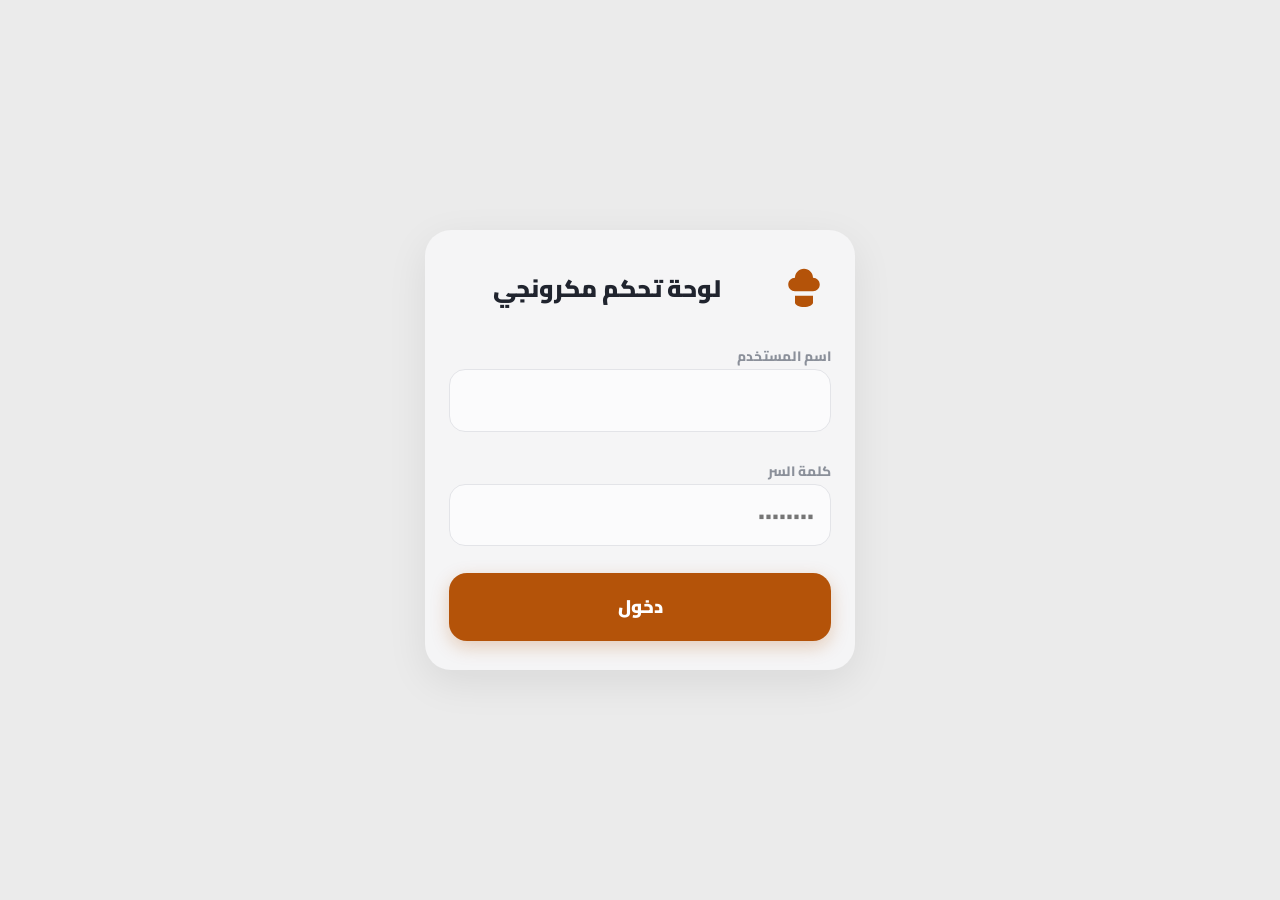
==== admin.html @ 00d3d6e8 "Update admin.html" ====
<!-- ===== ADMIN COMPLETE BUILD v16 ===== -->
<!DOCTYPE html>
<html lang="ar" dir="rtl">
<head>
<meta charset="UTF-8">
<meta name="viewport" content="width=device-width, initial-scale=1.0, maximum-scale=1.0, user-scalable=no">
<meta name="robots" content="noindex, nofollow">
<title>لوحة تحكم | مكرونجي</title>
<link rel="preconnect" href="https://fonts.googleapis.com">
<link rel="preconnect" href="https://fonts.gstatic.com" crossorigin>
<link href="https://fonts.googleapis.com/css2?family=Cairo:wght@400;700;800;900&display=swap" rel="stylesheet">
<script>
/* مراقب الأخطاء والإقلاع — يظهر رسالة فقط عند وجود خطأ */
window.addEventListener('error', function(e){
  if(window.__ADMIN_ERR_SHOWN) return;
  window.__ADMIN_ERR_SHOWN = true;
  var d = document.createElement('div');
  d.style.cssText = 'position:fixed;left:0;right:0;bottom:0;background:#b91c1c;color:#fff;padding:.7rem .8rem;font-size:.75rem;font-weight:800;z-index:99999;text-align:center;line-height:1.7';
  d.textContent = '⛠ خطأ في ملف اللوحة: ' + (e.message || 'غير معروف') + ' — أعد استبدال admin.html بالنسخة الكاملة دفعة واحدة.';
  document.documentElement.appendChild(d);
});
window.addEventListener('unhandledrejection', function(ev){
  if(window.__ADMIN_ERR_SHOWN) return;
  window.__ADMIN_ERR_SHOWN = true;
  var d = document.createElement('div');
  d.style.cssText = 'position:fixed;left:0;right:0;bottom:0;background:#b91c1c;color:#fff;padding:.7rem .8rem;font-size:.75rem;font-weight:800;z-index:99999;text-align:center;line-height:1.7';
  d.textContent = '⛠ خطأ تشغيل: ' + ((ev.reason && ev.reason.message) || ev.reason || 'غير معروف');
  document.documentElement.appendChild(d);
});
window.addEventListener('load', function(){
  setTimeout(function(){
    if(!window.__ADMIN_BOOTED && !window.__ADMIN_ERR_SHOWN){
      var d = document.createElement('div');
      d.style.cssText = 'position:fixed;left:0;right:0;bottom:0;background:#b91c1c;color:#fff;padding:.7rem .8rem;font-size:.75rem;font-weight:800;z-index:99999;text-align:center;line-height:1.7';
      d.textContent = '⛠ سكربت اللوحة لم يكتمل (ملف ناقص). أعد رفع النسخة الكاملة مرة واحدة بدون تجزئة.';
      document.documentElement.appendChild(d);
    }
  }, 800);
});
</script>
<style>
:root{
  --rust:#b45309; --bg:#ebebeb; --card:#f5f5f6; --panel:#fbfbfc; --line:#e3e4e8;
  --ink:#20242e; --muted:#8b909a;
  --red:#c1121f; --red-bg:#fee2e2;
  --green:#2d6a4f; --green-bg:#e8f5e9;
  --amber:#a06b1c; --amber-bg:#fff6e6;
}
*{margin:0;padding:0;box-sizing:border-box;-webkit-tap-highlight-color:transparent}
body{font-family:'Cairo',sans-serif;background:var(--bg);color:var(--ink);min-height:100vh;touch-action:manipulation}
.hidden{display:none !important}
.ltr{direction:ltr;text-align:left}
.screen{min-height:100vh;display:flex;align-items:center;justify-content:center;padding:1.2rem;background:var(--bg)}
.screen .card{background:var(--card);border:none;border-radius:26px;padding:2rem 1.5rem 1.8rem;
  width:min(430px,94vw);box-shadow:0 12px 40px rgba(0,0,0,.08);text-align:center}
.login-head{display:flex;align-items:center;gap:.8rem;margin-bottom:1.7rem}
.login-head svg{width:54px;height:54px;fill:var(--rust);flex-shrink:0}
.login-head h1{flex:1;margin:0;color:var(--ink);font-size:1.5rem;font-weight:900;line-height:1.6;text-align:center}
.screen label{display:block;text-align:start;font-size:.85rem;font-weight:800;color:var(--muted);margin:0 0 .5rem}
.screen input{width:100%;direction:ltr;text-align:right;border:1px solid var(--line);border-radius:16px;
  padding:.95rem 1rem;background:var(--panel);color:var(--ink);font-family:inherit;font-size:1rem;font-weight:700;
  outline:none;margin:0 0 1.15rem;transition:.2s}
.screen input[type="hidden"]{display:none}
.screen input:focus{border-color:var(--rust);box-shadow:0 0 0 3px rgba(180,83,9,.13)}
.screen .primary{border-radius:18px;padding:1.05rem;font-size:1.15rem}
.screen h1.r-title{color:var(--ink);font-size:1.3rem;font-weight:900;margin-bottom:.8rem}
.screen .hint{color:var(--muted);font-size:.78rem;font-weight:700;line-height:1.8;margin-bottom:1.2rem}
.renew-link{display:inline-block;margin-top:1rem;font-size:.8rem;font-weight:800;color:var(--rust);text-decoration:underline}
.primary{width:100%;border:none;border-radius:14px;padding:.85rem;background:var(--rust);color:#fff;
  font-family:inherit;font-weight:900;font-size:.9rem;cursor:pointer;box-shadow:0 6px 18px rgba(180,83,9,.25);transition:.2s}
.primary:active{transform:scale(.98)}
.primary:disabled{opacity:.6;cursor:default}
.banner{display:none;align-items:flex-start;gap:.5rem;border-radius:14px;padding:.6rem .8rem;
  font-size:.78rem;font-weight:800;line-height:1.7;margin-top:.9rem;text-align:start;word-break:break-word}
.banner.show{display:flex;animation:shakeOnce .45s ease}
.banner.error{background:var(--red-bg);border:1.5px solid #ef4444;color:#b91c1c}
.banner.error small{display:block;margin-top:.35rem;font-weight:700;opacity:.85;font-size:.7rem}
@keyframes shakeOnce{0%,100%{transform:translateX(0)}25%{transform:translateX(-5px)}50%{transform:translateX(5px)}75%{transform:translateX(-3px)}}
.topbar{position:sticky;top:0;z-index:30;background:#fff;box-shadow:0 2px 12px rgba(0,0,0,.07);
  display:flex;align-items:center;justify-content:space-between;gap:.6rem;padding:.6rem 1rem;flex-wrap:wrap}
.tb-title{display:flex;align-items:baseline;gap:.5rem}
.tb-title b{font-size:1rem;font-weight:900;color:var(--ink)}
.tb-title small{font-size:.68rem;font-weight:800;color:var(--muted)}
.tb-actions{display:flex;gap:.4rem;align-items:center;flex-wrap:wrap}
.tb-btn{border:1px solid var(--line);background:var(--panel);border-radius:10px;padding:.45rem .75rem;
  font-family:inherit;font-weight:800;font-size:.72rem;color:var(--ink);cursor:pointer;transition:.2s}
.tb-btn:active{transform:scale(.97)}
.tb-btn.danger{color:var(--red);background:var(--red-bg);border-color:#f3c4c4}
.lang-btn{display:inline-flex;align-items:center;background:#e9eaec;border:1px solid var(--line);border-radius:50px;
  padding:3px;gap:2px;cursor:pointer;flex-shrink:0}
.lang-seg{padding:.3rem .7rem;border-radius:50px;font-family:inherit;font-weight:900;font-size:.7rem;letter-spacing:.5px;color:var(--muted);transition:.2s}
.lang-seg.active{background:var(--rust);color:#fff}
.tabs{display:flex;gap:.4rem;padding:.7rem 1rem 0;overflow-x:auto;background:var(--bg);border-bottom:1px solid var(--line)}
.tabs::-webkit-scrollbar{display:none}
.tab{flex-shrink:0;border:1px solid var(--line);background:#fff;border-radius:12px 12px 0 0;padding:.55rem 1rem;
  font-family:inherit;font-weight:900;font-size:.8rem;color:var(--muted);cursor:pointer;transition:.2s}
.tab.active{background:var(--rust);color:#fff;border-color:var(--rust)}
main{max-width:900px;margin:auto;padding:1rem 1rem 4rem}
.note{background:var(--amber-bg);border:1px solid #f0dcb8;border-radius:12px;padding:.6rem .9rem;font-size:.72rem;
  font-weight:700;color:var(--amber);line-height:1.8;margin-bottom:1rem}
.save-bar{position:sticky;bottom:0;background:linear-gradient(0deg,var(--bg) 70%,transparent);padding:1rem 0 .5rem;z-index:10}
.sec-card{background:#fff;border:1px solid var(--line);border-radius:16px;margin-bottom:1rem;overflow:hidden}
.sec-card.is-hidden{opacity:.55;border-style:dashed}
.sec-head{display:flex;align-items:center;justify-content:space-between;gap:.5rem;background:var(--rust);
  color:#fff;padding:.6rem .9rem;font-weight:900;font-size:.88rem}
.sec-ops button,.item-ops button{border:none;border-radius:8px;padding:.3rem .55rem;font-family:inherit;font-weight:800;
  font-size:.7rem;cursor:pointer;transition:.15s;margin-inline-start:.3rem}
.sec-ops .edit,.item-ops .edit{background:#fff;color:var(--rust)}
.sec-ops .hide,.item-ops .hide{background:var(--amber-bg);color:var(--amber)}
.sec-ops .show,.item-ops .show{background:var(--green-bg);color:var(--green)}
.sec-ops .del,.item-ops .del{background:var(--red-bg);color:var(--red)}
.items{padding:.6rem .8rem}
.item-row{display:flex;align-items:center;justify-content:space-between;gap:.5rem;padding:.5rem .2rem;border-bottom:1px dashed var(--line)}
.item-row:last-child{border-bottom:none}
.item-row.is-hidden{opacity:.5}
.item-info b{font-size:.82rem;font-weight:800;display:block;color:var(--ink)}
.item-info small{color:var(--muted);font-size:.68rem;font-weight:700;display:block;line-height:1.6}
.add-item{width:100%;border:1.5px dashed var(--rust);background:var(--panel);color:var(--rust);border-radius:0;
  padding:.55rem;font-family:inherit;font-weight:900;font-size:.78rem;cursor:pointer;transition:.2s}
.add-item:hover{background:var(--amber-bg)}
.br-card{background:#fff;border:1px solid var(--line);border-radius:16px;padding:.9rem 1rem;margin-bottom:.9rem}
.br-head{display:flex;align-items:center;justify-content:space-between;gap:.5rem;margin-bottom:.4rem}
.br-head b{color:var(--ink);font-size:.92rem;font-weight:900}
.br-code{background:var(--rust);color:#fff;border-radius:6px;padding:.05rem .45rem;font-size:.68rem;font-weight:900;margin-inline-start:.35rem}
.br-info{color:var(--muted);font-size:.72rem;font-weight:700;line-height:1.9}
.br-info .sec-line{opacity:.85}
.form-grid{display:grid;grid-template-columns:1fr 1fr;gap:.7rem}
@media(max-width:560px){.form-grid{grid-template-columns:1fr}}
.form-grid label,.full{display:block;font-size:.74rem;font-weight:800;color:var(--muted);margin-bottom:.7rem}
.form-grid input,.form-grid textarea,.full input,.full textarea{width:100%;margin-top:.25rem;border:1px solid var(--line);
  border-radius:10px;padding:.55rem .7rem;font-family:inherit;font-size:.82rem;font-weight:700;background:var(--panel);outline:none;color:var(--ink)}
.form-grid input:focus,.full input:focus,.form-grid textarea:focus,.full textarea:focus{border-color:var(--rust)}
.form-grid input[type="color"]{padding:.2rem;height:46px}
.form-grid select,.full select{width:100%;margin-top:.25rem;border:1px solid var(--line);border-radius:10px;
  padding:.55rem .7rem;font-family:inherit;font-size:.9rem;font-weight:700;background:var(--panel);outline:none}
fieldset{border:1px solid var(--line);border-radius:12px;padding:.7rem .9rem;margin-bottom:.8rem}
legend{font-size:.76rem;font-weight:900;color:var(--rust);padding:0 .4rem}
fieldset label{display:inline-flex;align-items:center;gap:.35rem;font-size:.76rem;font-weight:800;color:var(--ink);
  margin-inline-end:.9rem;margin-bottom:.3rem;cursor:pointer}
.miss-wrap{margin-top:.5rem;padding-top:.5rem;border-top:1px dashed var(--line)}
.miss-wrap small{display:block;font-size:.72rem;font-weight:900;color:var(--rust);margin-bottom:.3rem}
.miss-wrap label{display:flex !important;align-items:center;gap:.4rem;margin-bottom:.35rem}
.day-row{display:flex;align-items:center;gap:.5rem;flex-wrap:wrap;padding:.4rem 0;border-bottom:1px dashed var(--line)}
.day-row:last-child{border-bottom:none}
.day-name{width:72px;font-weight:900;font-size:.78rem;color:var(--rust)}
.day-closed{display:inline-flex;align-items:center;gap:.3rem;font-size:.72rem;font-weight:800;color:var(--red);margin:0 !important}
.day-times{display:inline-flex;align-items:center;gap:.3rem;flex-wrap:wrap;font-size:.72rem;font-weight:800;color:var(--muted)}
.day-times input{width:52px !important;border:1px solid var(--line);border-radius:8px;padding:.3rem;font-family:inherit;font-weight:800;text-align:center;margin:0 !important}
.day-times select{border:1px solid var(--line);border-radius:8px;padding:.3rem .2rem;font-family:inherit;font-weight:800;font-size:.72rem;background:var(--panel)}
.wa-preview{display:none;font-size:.72rem;font-weight:800;margin-top:.35rem;line-height:1.8}
.wa-preview.ok{display:block;color:var(--green)}
.wa-preview.bad{display:block;color:var(--red)}
.best-preview{background:var(--green-bg);border:1.5px solid #128c5e33;border-radius:12px;padding:.7rem .9rem;
  font-size:.78rem;font-weight:800;color:var(--green);line-height:2}
.img-prev{aspect-ratio:4/3;border-radius:12px;overflow:hidden;margin-top:.3rem;
  background-color:#f1f2f4;background-image:url('img/bg.png');background-size:cover;background-position:center;
  display:flex;align-items:center;justify-content:center;border:1px solid var(--line)}
.img-prev img{max-width:100%;max-height:100%;object-fit:contain;padding:6%}
.img-prev .none{color:var(--rust);font-weight:900;font-size:.85rem;text-align:center;padding:1rem;line-height:1.7}
.img-ops{display:flex;gap:.4rem;margin-top:.4rem}
.img-btn{flex:1;border:none;border-radius:10px;padding:.6rem .3rem;font-family:inherit;font-weight:900;font-size:.75rem;
  cursor:pointer;background:var(--green-bg);color:var(--green);transition:.15s}
.img-btn:active{transform:scale(.97)}
.img-btn.del{background:var(--red-bg);color:var(--red)}
.img-btn.ok{background:var(--green-bg);color:var(--green);border:1.5px solid #bfe3c8}
.imgs-grid{display:grid;grid-template-columns:repeat(auto-fill,minmax(150px,1fr));gap:.8rem;margin-top:.5rem}
.img-card{background:#fff;border:1px solid var(--line);border-radius:14px;padding:.7rem;text-align:center;display:flex;flex-direction:column;gap:.5rem}
.img-card .img-prev{height:120px;aspect-ratio:auto;background-color:var(--card);background-image:none;border-radius:10px;display:grid;place-items:center;border:1px dashed var(--line)}
.img-card .img-prev img{width:100%;height:100%;object-fit:contain;padding:6%}
.img-card b{font-size:.72rem;color:var(--muted);line-height:1.6}
.img-card .img-ops{display:flex;flex-direction:column;gap:.35rem}
.modal{position:fixed;inset:0;background:rgba(20,20,25,.45);backdrop-filter:blur(5px);z-index:50;
  display:flex;align-items:center;justify-content:center;padding:1rem}
.modal-card{background:#fff;border:1px solid var(--line);border-radius:20px;width:min(560px,94vw);
  max-height:88vh;overflow-y:auto;padding:1.3rem 1.2rem;box-shadow:0 24px 70px rgba(0,0,0,.25)}
.modal-card h3{color:var(--ink);font-size:1rem;font-weight:900;margin-bottom:1rem;text-align:center}
.modal-actions{display:flex;gap:.6rem;margin-top:.4rem}
.modal-actions button{flex:1;border:none;border-radius:12px;padding:.7rem;font-family:inherit;font-weight:900;font-size:.85rem;cursor:pointer}
#modalSave{background:var(--rust);color:#fff}
#modalCancel{background:#fff;border:1px solid var(--line);color:var(--muted)}
.confirm-card{text-align:center;width:min(380px,92vw)}
.confirm-ico{width:64px;height:64px;margin:0 auto .8rem;border-radius:50%;background:var(--rust);
  display:grid;place-items:center;font-size:1.7rem;box-shadow:0 8px 20px rgba(180,83,9,.35);animation:cfPop .4s cubic-bezier(.2,.9,.3,1.4)}
@keyframes cfPop{from{transform:scale(.4);opacity:0}to{transform:scale(1);opacity:1}}
#cfMsg{color:var(--muted);font-size:.82rem;font-weight:700;line-height:1.8;margin-bottom:1rem}
#cfYes{background:var(--red);color:#fff}
#cfNo{background:#fff;border:1px solid var(--line);color:var(--muted)}
#toasts{position:fixed;bottom:1.2rem;inset-inline:0;display:flex;flex-direction:column;align-items:center;gap:.5rem;z-index:99;pointer-events:none}
.toast{pointer-events:auto;width:min(400px,92vw);background:#fff;border:1px solid var(--line);border-radius:14px;
  padding:.7rem .9rem;display:flex;gap:.6rem;align-items:flex-start;box-shadow:0 10px 30px rgba(0,0,0,.15);
  position:relative;overflow:hidden;animation:toastIn .35s cubic-bezier(.2,.9,.3,1.2)}
.toast.out{animation:toastOut .3s ease forwards}
@keyframes toastIn{from{opacity:0;transform:translateY(18px) scale(.95)}to{opacity:1;transform:translateY(0) scale(1)}}
@keyframes toastOut{to{opacity:0;transform:translateY(10px) scale(.96)}}
.toast .t-ico{width:34px;height:34px;flex-shrink:0;border-radius:10px;display:grid;place-items:center;font-size:1.05rem}
.toast.success .t-ico{background:var(--green-bg);color:var(--green)}
.toast.error .t-ico{background:var(--red-bg);color:var(--red)}
.toast.info .t-ico{background:#e3f2fd;color:#1565c0}
.toast.warn .t-ico{background:var(--amber-bg);color:var(--amber)}
.toast .t-body{flex:1;min-width:0}
.toast .t-body b{display:block;font-size:.82rem;font-weight:900;color:var(--ink)}
.toast .t-body small{display:block;font-size:.7rem;font-weight:700;color:var(--muted);line-height:1.6;margin-top:.1rem}
.toast .t-bar{position:absolute;bottom:0;inset-inline-start:0;height:3px;opacity:.4;animation:tbar linear forwards}
@keyframes tbar{from{width:100%}to{width:0}}
.toast.success .t-bar{background:var(--green)}
.toast.error .t-bar{background:var(--red)}
.toast.info .t-bar{background:#1565c0}
.toast.warn .t-bar{background:var(--amber)}
.ad-preview{background:#fff;border:1px solid var(--line);border-radius:16px;padding:1rem;text-align:center;margin-bottom:1rem}
.ad-preview .medal{width:64px;height:64px;margin:0 auto .6rem;border-radius:50%;background:var(--rust);display:grid;place-items:center;font-size:1.8rem}
.ad-preview b{color:var(--ink);font-size:.95rem;display:block;margin-bottom:.2rem}
.ad-preview p{color:var(--muted);font-size:.78rem;font-weight:700;line-height:1.7}
.soc-ico{display:inline-grid;place-items:center;width:22px;height:22px;margin-inline-end:.4rem;vertical-align:middle}
.soc-ico svg{width:18px;height:18px;fill:var(--rust)}
</style>
</head>
<body>

<!-- ===== شاشة الدخول ===== -->
<div id="loginScreen" class="screen">
  <div class="card">
    <div class="login-head">
      <svg viewBox="0 0 24 24" aria-hidden="true"><path d="M12 3C9.79 3 8 4.79 8 7C6.34 7 5 8.34 5 10C5 11.66 6.34 13 8 13H16C17.66 13 19 11.66 19 10C19 8.34 17.66 7 16 7C16 4.79 14.21 3 12 3M8 15V18C8 19.1 9.79 20 12 20C14.21 20 16 19.1 16 18V15H8Z"/></svg>
      <h1 data-al="loginTitle">لوحة تحكم مكرونجي</h1>
    </div>
    <label><span data-al="lblOwner">اسم المستخدم</span><input id="inOwner" autocomplete="username"></label>
    <label><span data-al="lblToken">كلمة السر</span><input id="inToken" type="password" autocomplete="current-password" placeholder="••••••••"></label>
    <input type="hidden" id="inRepo" value="Makaronjy">
    <input type="hidden" id="inBranch" value="main">
    <button id="btnLogin" class="primary" data-al="btnLogin">دخول</button>
    <div id="loginErr" class="banner error"></div>
  </div>
</div>

<!-- ===== شاشة تجديد التوكن ===== -->
<div id="renewScreen" class="screen hidden">
  <div class="card">
    <h1 class="r-title" data-al="renewTitle">⚠️ انتهت صلاحية التوكن</h1>
    <p class="hint" data-al="renewHint">انتهت صلاحية التوكن أو لا يملك الصلاحية. جدّده من GitHub ثم أدخله هنا للمتابعة — بياناتك لم تُفقد وسيكتمل الحفظ تلقائياً.</p>
    <label><span data-al="lblNewToken">توكن جديد</span><input id="inRenewToken" type="password" placeholder="github_pat_..."></label>
    <button id="btnRenew" class="primary" data-al="btnRenew">حفظ والمتابعة</button>
    <div id="renewErr" class="banner error"></div>
    <p class="hint" style="margin-top:.9rem;margin-bottom:0" data-al="renewNote">تأكد أن صلاحية التوكن Contents: Read and write على هذا المستودع.</p>
    <a class="renew-link" href="https://github.com/settings/personal-access-tokens/new" target="_blank" rel="noopener" data-al="renewLink">توكن جديد</a>
  </div>
</div>

<!-- ===== اللوحة ===== -->
<div id="app" class="hidden">
  <div class="topbar">
    <div class="tb-title">
      <b data-al="headerTitle">لوحة تحكم مكرونجي</b>
      <small data-al="appVersion">v5.0</small>
    </div>
    <div class="tb-actions">
      <button class="lang-btn" id="adminLangBtn" aria-label="Language">
        <span class="lang-seg" data-alang="ar">AR</span>
        <span class="lang-seg" data-alang="en">EN</span>
      </button>
      <button class="tb-btn" id="btnRefresh" data-al="btnRefresh">🔄 تحديث من المستودع</button>
      <button class="tb-btn" id="btnExport" data-al="btnExport">⬇️ تصدير احتياطي</button>
      <button class="tb-btn danger" id="btnLogout" data-al="btnLogout">خروج</button>
    </div>
  </div>
  <nav class="tabs">
    <button class="tab active" data-tab="menu" data-al="tabMenu">🍝 المنيو</button>
    <button class="tab" data-tab="branches" data-al="tabBranches">🍝 الفروع</button>
    <button class="tab" data-tab="best" data-al="tabBest">⭐ الأكثر مبيعاً</button>
    <button class="tab" data-tab="delivery" data-al="tabDelivery">🛵 التوصيل والسوشيال</button>
    <button class="tab" data-tab="settings" data-al="tabSettings">⚙️ الإعدادات</button>
    <button class="tab" data-tab="ad" data-al="tabAd">📢 الإعلان</button>
  </nav>
  <main>
    <section id="tab-menu">
      <div class="note" data-al="menuNote">التعديلات تصل للزبائن تلقائياً خلال ≤60 ثانية بدون تحديث الصفحة. صورة الصنف تُرفع باسم id الصنف داخل img/items/ وتظهر فوراً. التوفر = حقل only، والنفد ❌ = حقل so لكل فرع.</div>
      <div id="menuWrap"></div>
      <div class="save-bar"><button id="saveMenu" class="primary" data-al="btnSaveMenu">💾 حفظ ونشر المنيو</button></div>
    </section>
    <section id="tab-branches" class="hidden">
      <div class="note" data-al="branchNote">رقم واتساب كل فرع إجباري: مفتاح الدولة ثم 9 أرقام، بدون + وبدون صفر في البداية — مثال: 9665XXXXXXXX. رقم الفرع يحدد رمز المعرف (B1، B2...). الساعات تدعم أنصاف الساعات.</div>
      <div id="branchWrap"></div>
      <button id="addBranch" class="primary" data-al="btnAddBranch">➕ إضافة فرع</button>
      <div class="save-bar"><button id="saveBranches" class="primary" data-al="btnSaveBranches">💾 حفظ ونشر الفروع</button></div>
    </section>
    <section id="tab-best" class="hidden">
      <div class="note" data-al="bestNote">اختر أربعة أصناف تظهر في شاشة «الأكثر مبيعاً» بالتطبيق بنفس ترتيبها هنا. التغيير يصل للزبائن خلال ≤60 ثانية.</div>
      <div id="bestForm"></div>
      <div class="save-bar"><button id="saveBest" class="primary" data-al="btnSaveBest">💾 حفظ ونشر الأكثر مبيعاً</button></div>
    </section>
    <section id="tab-delivery" class="hidden">
      <div class="note" data-al="deliveryNote">روابط تطبيقات التوصيل تظهر في شاشة اختيار الفروع بالتطبيق. الروابط الرسمية تفتح التطبيق إن كان مثبتاً وإلا الموقع الرسمي.</div>
      <div id="deliveryWrap"></div>
      <button id="addDelivery" class="primary" data-al="btnAddDelivery">➕ إضافة تطبيق توصيل</button>
      <fieldset style="margin-top:1rem">
        <legend data-al="legendSocial">حسابات التواصل الاجتماعي</legend>
        <div id="socialWrap"></div>
        <button id="addSocial" class="primary" style="margin-top:.6rem" data-al="btnAddSocial">➕ إضافة حساب تواصل</button>
      </fieldset>
      <div class="save-bar"><button id="saveDelivery" class="primary" data-al="btnSaveDelivery">💾 حفظ ونشر التوصيل والسوشيال</button></div>
    </section>
    <section id="tab-settings" class="hidden">
      <div id="settingsForm"></div>
      <div class="save-bar"><button id="saveSettings" class="primary" data-al="btnSaveSettings">💾 حفظ ونشر الإعدادات</button></div>
    </section>
    <section id="tab-ad" class="hidden">
      <div class="note" data-al="adNote">الإعلان نصي: أيقونة + عنوان + نص — بدون صور، لعرض فوري وبدون روابط مكسورة. يظهر مرة واحدة يومياً لكل جهاز.</div>
      <div class="ad-preview" id="adPreview"></div>
      <div id="adForm"></div>
      <div class="save-bar"><button id="saveAd" class="primary" data-al="btnSaveAd">💾 حفظ ونشر الإعلان</button></div>
    </section>
  </main>
</div>

<!-- ===== نافذة النماذج ===== -->
<div id="modal" class="modal hidden">
  <div class="modal-card">
    <h3 id="modalTitle"></h3>
    <div id="modalBody"></div>
    <div class="modal-actions">
      <button id="modalSave" data-al="modalSave">حفظ</button>
      <button id="modalCancel" data-al="modalCancel">إلغاء</button>
    </div>
  </div>
</div>

<!-- ===== نافذة التأكيد ===== -->
<div id="confirmModal" class="modal hidden">
  <div class="modal-card confirm-card">
    <div class="confirm-ico" id="cfIco">🗑</div>
    <h3 id="cfTitle">تأكيد العملية</h3>
    <p id="cfMsg"></p>
    <div class="modal-actions">
      <button id="cfYes">تأكيد</button>
      <button id="cfNo" data-al="modalCancel">إلغاء</button>
    </div>
  </div>
</div>

<div id="toasts"></div>

<script>
/* ===== إيقاف التكبير ===== */
document.addEventListener('touchstart', e=>{ if(e.touches.length > 1) e.preventDefault(); }, {passive:false});
document.addEventListener('touchmove', e=>{ if(e.touches.length > 1) e.preventDefault(); }, {passive:false});
['gesturestart','gesturechange','gestureend'].forEach(ev=> document.addEventListener(ev, e=> e.preventDefault()));
document.addEventListener('dblclick', e=> e.preventDefault());

/* =====================================================
   لوحة تحكم مكرونجي — BUILD v16
===================================================== */

const ADMIN_USER = 'mahmoud';
const ADMIN_PASS = '123456';
const GH_OWNER   = 'makaronjy';
const GH_REPO    = 'Makaronjy';
const GH_BRANCH  = 'main';
const GH_TOKEN   = '';

let CFG = null;
let STATE = null;
let modalOnSave = null;
let ALANG = localStorage.getItem('mk_admin_lang') || 'ar';

const ASTR = {
  ar: {
    loginTitle:'لوحة تحكم مكرونجي', lblOwner:'اسم المستخدم', lblToken:'كلمة السر', btnLogin:'دخول',
    errComplete:'أكمل جميع الحقول.', errCreds:'اسم المستخدم أو كلمة السر غير صحيحة.',
    errNoToken:'لا يوجد توكن للنشر — الصق التوكن ككلمة سر أو ضع الثابت GH_TOKEN داخل الملف.',
    errPublish:'تعذّر تحميل البيانات من المستودع.',
    errNetwork:'تعذّر الاتصال بالخادم — تحقق من الإنترنت.', errNotFound:'المستودع أو الملف غير موجود.',
    errPermission:'التوكن لا يملك صلاحية الكتابة — أنشئ توكن بصلاحية Contents: Read and write.', errAuth:'رمز الوصول مرفوض.', errGeneric:'خطأ: ',
    renewTitle:'⚠️ انتهت صلاحية التوكن',
    renewHint:'انتهت صلاحية التوكن أو لا يملك الصلاحية. جدّده من GitHub ثم أدخله هنا للمتابعة — بياناتك لم تُفقد وسيكتمل الحفظ تلقائياً.',
    renewNote:'تأكد أن صلاحية التوكن Contents: Read and write على هذا المستودع.',
    lblNewToken:'توكن جديد', btnRenew:'حفظ والمتابعة', renewLink:'توكن جديد',
    errRenewEmpty:'أدخل التوكن الجديد.', errRenewBad:'التوكن ما زال مرفوضاً.',
    headerTitle:'لوحة تحكم مكرونجي', appVersion:'v5.0',
    btnRefresh:'🔄 تحديث من المستودع', refreshing:'جارٍ التحديث...', refreshed:'تم التحديث من المستودع ✔', refreshFail:'فشل التحديث: ',
    btnExport:'⬇️ تصدير احتياطي', btnLogout:'خروج',
    tabMenu:'🍝 المنيو', tabBranches:'🍝 الفروع', tabBest:'⭐ الأكثر مبيعاً',
    tabDelivery:'🛵 التوصيل والسوشيال', tabSettings:'⚙️ الإعدادات', tabAd:'📢 الإعلان',
    menuNote:'التعديلات تصل للزبائن تلقائياً خلال ≤60 ثانية بدون تحديث الصفحة. صورة الصنف تُرفع باسم id الصنف داخل img/items/ وتظهر فوراً. التوفر = حقل only، والنفد ❌ = حقل so لكل فرع.',
    btnSaveMenu:'💾 حفظ ونشر المنيو', publishing:'جارٍ النشر...', publishedMenu:'تم نشر المنيو',
    subLive:'يصل للزبائن خلال ≤60 ثانية بدون تحديث', publishFail:'فشل النشر: ',
    hide:'🙈 إخفاء', show:'👁 إظهار', hidden:'(مخفي)', addItem:'➕ إضافة صنف', addSec:'➕ إضافة قسم',
    editSecTitle:'تعديل قسم', addSecTitle:'إضافة قسم', lblSecNameAr:'اسم القسم بالعربي', lblSecNameEn:'اسم القسم بالإنجليزي', lblSecIcon:'أيقونة (إيموجي)',
    editItemTitle:'تعديل صنف', addItemTitle:'إضافة صنف', lblNameAr:'الاسم بالعربي', lblNameEn:'الاسم بالإنجليزي',
    lblDescAr:'الوصف بالعربي (اختياري)', lblDescEn:'الوصف بالإنجليزي (اختياري)',
    lblImgMode:'نمط صورة الصنف', imgModeCut:'قصّة شفافة فوق الخلفية', imgModeFull:'صورة كاملة تغطي البطاقة',
    lblItemImage:'📷 صورة الصنف', imgPreviewNone:'لا توجد صورة — سيظهر اسم الصنف فوق الخلفية',
    imgChange:'📷 إضافة / تغيير الصورة', imgDelete:'🗑 حذف الصورة الحالية',
    imgUploading:'جارٍ رفع الصورة...', imgUploaded:'تم رفع صورة الصنف ✔', imgDeleted:'تم حذف صورة الصنف ✔',
    imgBadType:'صيغة غير مدعومة — استخدم PNG أو JPG أو WEBP', imgTooBig:'حجم الصورة كبير جداً (الحد 4MB)',
    imgUploadFail:'تعذّر رفع الصورة — سيُحفظ الصنف وسيُعاد رفعها عند التعديل القادم',
    lblPrices:'الأسعار (فواصل: 12 أو 2,3,5)', lblCal:'السعرات (فارغ = صفر)',
    legendAvail:'التوفر في الفروع (دائم)', allBranches:'كل الفروع', missLegend:'في الفروع غير المتاحة اجعله:',
    missGray:'بطاقة رمادية «غير متوفر في هذا الفرع»', missHide:'مخفي تماماً',
    legendSold:'نفد ❌ (غير متوفر اليوم)',
    warnSecName:'اسم القسم مطلوب', warnAvail:'اختر فرعاً واحداً على الأقل للتوفر', warnItem:'الاسم العربي وسعر واحد على الأقل مطلوبان',
    savedSec:'تم حفظ القسم', savedItem:'تم حفظ الصنف', dontForget:'لا تنسَ حفظ ونشر',
    delSecMsg:function(t){ return 'سيُحذف قسم «'+t+'» وكل أصنافه نهائياً من كل الفروع. متابعة؟'; },
    delItemMsg:function(t){ return 'سيُحذف صنف «'+t+'» نهائياً من كل الفروع. متابعة؟'; },
    btnDelFinal:'حذف نهائي', deletedSec:'تم حذف القسم', deletedItem:'تم حذف الصنف',
    availTag:function(names, mode){ return ' • غير متاح في: '+names+' ('+mode+')'; },
    modeGray:'رمادي', modeHide:'مخفي',
    soldAll:' • نفد: كل الفروع', soldSome:' • نفد: ', riyal:'ريال', calWord:'سعرة',
    branchNote:'رقم واتساب كل فرع إجباري: مفتاح الدولة ثم 9 أرقام، بدون + وبدون صفر في البداية — مثال: 9665XXXXXXXX. رقم الفرع يحدد رمز المعرف (B1، B2...). الساعات تدعم أنصاف الساعات.',
    btnAddBranch:'➕ إضافة فرع', btnSaveBranches:'💾 حفظ ونشر الفروع',
    editBranchTitle:'تعديل فرع', addBranchTitle:'إضافة فرع',
    lblBrNameAr:'الاسم بالعربي', lblBrNameEn:'الاسم بالإنجليزي', lblBrAddrAr:'العنوان بالعربي', lblBrAddrEn:'العنوان بالإنجليزي',
    lblBrNum:'رقم الفرع (1، 2، 3...)',
    lblWa:'رقم واتساب الفرع (إجباري)', lblMap:'رابط الخريطة (اختياري)', lblLat:'خط العرض lat', lblLng:'خط الطول lng',
    waOk:'✔ رابط واتساب:', waNonSa:'ℹ️ مفتاح دولة غير سعودي — تأكد أنه رقم واتساب فعّال',
    waBad:'⚠️ الصيغة: مفتاح الدولة ثم 9 أرقام، بدون + وبدون صفر في البداية — مثال: 9665XXXXXXXX',
    warnCoords:'الإحداثيات مطلوبة لزر الأقرب', warnName:'الاسم مطلوب', savedBranch:'تم حفظ الفرع',
    warnNum:'رقم الفرع يجب أن يكون عدداً صحيحاً 1 أو أكثر',
    warnNumDup:'هذا الرقم مستخدم بالفعل من فرع آخر — اختر رقماً مختلفاً',
    warnNumChange:function(code){ return 'سيصبح رمز هذا الفرع '+code+'. الطلبات السابقة ستحتفظ بمعرّفاتها القديمة، والجديدة ستأخذ الرمز الجديد. متابعة؟'; },
    yesContinue:'نعم، متابعة',
    delBranchMsg:function(n){ return 'سيُحذف «'+n+'» نهائياً. الأجهزة التي اختارته سترى شاشة الفروع من جديد. متابعة؟'; },
    deletedBranch:'تم حذف الفرع', warnLastBranch:'لا يمكن حذف آخر فرع',
    brWa:'واتساب: ', brCoords:'الإحداثيات: ', brNum:'الرقم: ',
    legendHours:'ساعات العمل لكل يوم (بدقة الدقائق)', dayClosed:'مغلق', openLbl:'فتح:', closeLbl:'إغلاق:', am:'ص', pm:'م',
    days:['الأحد','الاثنين','الثلاثاء','الأربعاء','الخميس','الجمعة','السبت'],
    bestNote:'اختر أربعة أصناف تظهر في شاشة «الأكثر مبيعاً» بالتطبيق بنفس ترتيبها هنا. التغيير يصل للزبائن خلال ≤60 ثانية.',
    bestSlot:'الصنف ', btnSaveBest:'💾 حفظ ونشر الأكثر مبيعاً', savedBest:'تم نشر الأكثر مبيعاً',
    warnBestDup:'لا يمكن تكرار نفس الصنف في خانتين — اختر أصنافاً مختلفة', warnBestEmpty:'اختر صنفاً في كل خانات الأربعة',
    deliveryNote:'روابط تطبيقات التوصيل تظهر في شاشة اختيار الفروع بالتطبيق. الروابط الرسمية تفتح التطبيق إن كان مثبتاً وإلا الموقع الرسمي.',
    btnAddDelivery:'➕ إضافة تطبيق توصيل', btnSaveDelivery:'💾 حفظ ونشر التوصيل والسوشيال',
    editDeliveryTitle:'تعديل تطبيق توصيل', addDeliveryTitle:'إضافة تطبيق توصيل',
    lblDelNameAr:'الاسم بالعربي', lblDelNameEn:'الاسم بالإنجليزي', lblDelUrl:'الرابط (Deep link أو موقع رسمي)',
    lblDelColor:'اللون المميز', lblDelImg:'مسار صورة الشعار',
    warnDelName:'الاسم مطلوب', warnDelUrl:'الرابط يجب أن يبدأ بـ https://',
    noDelivery:'لا توجد تطبيقات توصيل حالياً — أضف واحداً ليظهر في شاشة اختيار الفروع.',
    delDeliveryMsg:function(n){ return 'سيُحذف «'+n+'» من قائمة التطبيقات. متابعة؟'; },
    deletedDelivery:'تم حذف التطبيق', savedDelivery:'تم حفظ التطبيق',
    legendSocial:'حسابات التواصل الاجتماعي', btnAddSocial:'➕ إضافة حساب تواصل',
    editSocialTitle:'تعديل حساب تواصل', addSocialTitle:'إضافة حساب تواصل',
    lblSocialPlatform:'المنصة', lblSocialNameAr:'الاسم بالعربي', lblSocialNameEn:'الاسم بالإنجليزي',
    lblSocialUrl:'الرابط', lblSocialEmail:'البريد الإلكتروني',
    warnSocialMax:'الحد الأقصى 5 حسابات', warnSocialName:'الاسم مطلوب',
    warnSocialEmail:'صيغة البريد غير صحيحة', warnSocialUrl:'الرابط يجب أن يبدأ بـ https://',
    noSocial:'لا توجد حسابات تواصل حالياً.',
    delSocialMsg:function(n){ return 'سيُحذف حساب «'+n+'» من شاشة الفروع. متابعة؟'; },
    deletedSocial:'تم حذف الحساب', savedSocial:'تم حفظ الحساب', platCustom:'— منصة أخرى —',
    adNote:'الإعلان نصي: أيقونة + عنوان + نص — بدون صور، لعرض فوري وبدون روابط مكسورة. يظهر مرة واحدة يومياً لكل جهاز.',
    btnSaveAd:'💾 حفظ ونشر الإعلان',
    lblAdEnabled:'مفعّل', lblAdOnce:'مرة واحدة يومياً لكل جهاز',
    lblAdIcon:'الأيقونة (إيموجي)', lblAdBtnAr:'نص الزر بالعربي', lblAdBtnEn:'نص الزر بالإنجليزي',
    lblAdTitleAr:'العنوان بالعربي', lblAdTitleEn:'العنوان بالإنجليزي',
    lblAdTextAr:'النص بالعربي', lblAdTextEn:'النص بالإنجليزي',
    adPrevTitle:'إعلان تجريبي', adPrevText:'هذا نص الإعلان كما سيظهر في التطبيق.',
    legendImages:'صور التطبيق', imagesNote:'اختر صورة جديدة ثم «تأكيد» لرفعها فوراً. الصورة ستحلّ محل القديمة وتظهر مباشرة في التطبيق.',
    imgLogo:'شعار التطبيق (لوغو)', imgBg:'خلفية بطاقات الصنف', imgWelcome:'شاشة الترحيب', imgClosed:'شاشة الإغلاق',
    imgPick:'📷 اختر صورة', imgConfirm:'✔ تأكيد الرفع', imgCancel:'إلغاء',
    imgUploadingApp:'جارٍ الرفع...', imgUploadedApp:'تم رفع الصورة ✔', imgUploadFailApp:'فشل الرفع: ',
    lblBrandAr:'اسم المطعم بالعربي', lblBrandEn:'اسم المطعم بالإنجليزي',
    lblTagAr:'الوصف بالعربي', lblTagEn:'الوصف بالإنجليزي',
    settingsNote:'بعد الرفع والحفظ، التغييرات تصل للزبائن خلال ≤60 ثانية.',
    exported:'تم تصدير النسخة الاحتياطية ✔', confirmDefault:'تأكيد',
    loggedIn:'تم الدخول ✔', loggedSub:'بياناتك تُحمَّل الآن', published:'تم النشر ✔',
    modalSave:'حفظ', modalCancel:'إلغاء'
  },
  en: {
    loginTitle:'Makaronjy Admin Panel', lblOwner:'Username', lblToken:'Password', btnLogin:'Login',
    errComplete:'Please complete all fields.', errCreds:'Wrong username or password.',
    errNoToken:'No publishing token — paste the token as password or set GH_TOKEN inside the file.',
    errPublish:'Could not load data from the repository.',
    errNetwork:'Could not connect to the server.', errNotFound:'Repository or file not found.',
    errPermission:'Token lacks write permission — create one with Contents: Read and write.', errAuth:'Access code rejected.', errGeneric:'Error: ',
    renewTitle:'⚠️ Token expired',
    renewHint:'The token expired or lacks permission. Renew it on GitHub then paste here — your data is intact and saving will resume.',
    renewNote:'Make sure the token permission is Contents: Read and write on this repository.',
    lblNewToken:'New token', btnRenew:'Save and continue', renewLink:'New token',
    errRenewEmpty:'Enter the new token.', errRenewBad:'Token still rejected.',
    headerTitle:'Makaronjy Admin', appVersion:'v5.0',
    btnRefresh:'🔄 Refresh from repo', refreshing:'Refreshing...', refreshed:'Refreshed from repo ✔', refreshFail:'Refresh failed: ',
    btnExport:'⬇️ Backup', btnLogout:'Logout',
    tabMenu:'🍝 Menu', tabBranches:'🍝 Branches', tabBest:'⭐ Best Sellers',
    tabDelivery:'🛵 Delivery & Social', tabSettings:'⚙️ Settings', tabAd:'📢 Announcement',
    menuNote:'Changes reach customers within ≤60 seconds without refresh.',
    btnSaveMenu:'💾 Save & publish menu', publishing:'Publishing...', publishedMenu:'Menu published',
    subLive:'Reaches customers within ≤60s', publishFail:'Publish failed: ',
    hide:'🙈 Hide', show:'👁 Show', hidden:'(hidden)', addItem:'➕ Add item', addSec:'➕ Add section',
    editSecTitle:'Edit section', addSecTitle:'Add section', lblSecNameAr:'Section name (AR)', lblSecNameEn:'Section name (EN)', lblSecIcon:'Icon',
    editItemTitle:'Edit item', addItemTitle:'Add item', lblNameAr:'Name (AR)', lblNameEn:'Name (EN)',
    lblDescAr:'Description (AR)', lblDescEn:'Description (EN)',
    lblImgMode:'Image mode', imgModeCut:'Cut-out over background', imgModeFull:'Full image',
    lblItemImage:'📷 Item image', imgPreviewNone:'No image',
    imgChange:'📷 Add / change', imgDelete:'🗑 Delete',
    imgUploading:'Uploading...', imgUploaded:'Uploaded ✔', imgDeleted:'Deleted ✔',
    imgBadType:'Unsupported format', imgTooBig:'Too large (max 4MB)', imgUploadFail:'Upload failed',
    lblPrices:'Prices', lblCal:'Calories',
    legendAvail:'Availability', allBranches:'All branches', missLegend:'For unavailable branches:',
    missGray:'Grey card', missHide:'Hidden', legendSold:'Sold out ❌',
    warnSecName:'Section name required', warnAvail:'Select at least one branch', warnItem:'Arabic name and a price required',
    savedSec:'Section saved', savedItem:'Item saved', dontForget:'Don\'t forget to publish',
    delSecMsg:function(t){ return 'Delete section «'+t+'» permanently?'; },
    delItemMsg:function(t){ return 'Delete item «'+t+'» permanently?'; },
    btnDelFinal:'Delete', deletedSec:'Section deleted', deletedItem:'Item deleted',
    availTag:function(names, mode){ return ' • Unavailable in: '+names+' ('+mode+')'; },
    modeGray:'grey', modeHide:'hidden',
    soldAll:' • Sold out: all', soldSome:' • Sold out: ', riyal:'SAR', calWord:'cal',
    branchNote:'WhatsApp: country code then 9 digits.',
    btnAddBranch:'➕ Add branch', btnSaveBranches:'💾 Save & publish',
    editBranchTitle:'Edit branch', addBranchTitle:'Add branch',
    lblBrNameAr:'Name (AR)', lblBrNameEn:'Name (EN)', lblBrAddrAr:'Address (AR)', lblBrAddrEn:'Address (EN)',
    lblBrNum:'Branch number', lblWa:'WhatsApp (mandatory)', lblMap:'Map link', lblLat:'Latitude', lblLng:'Longitude',
    waOk:'✔ WhatsApp:', waNonSa:'ℹ️ Non-SA code', waBad:'⚠️ Bad format',
    warnCoords:'Coordinates required', warnName:'Name required', savedBranch:'Branch saved',
    warnNum:'Number must be ≥ 1', warnNumDup:'Number already used',
    warnNumChange:function(code){ return 'Code becomes '+code+'. Continue?'; },
    yesContinue:'Yes',
    delBranchMsg:function(n){ return 'Delete «'+n+'» permanently?'; },
    deletedBranch:'Branch deleted', warnLastBranch:'Cannot delete last branch',
    brWa:'WA: ', brCoords:'Coords: ', brNum:'Num: ',
    legendHours:'Working hours', dayClosed:'Closed', openLbl:'Open:', closeLbl:'Close:', am:'AM', pm:'PM',
    days:['Sun','Mon','Tue','Wed','Thu','Fri','Sat'],
    bestNote:'Pick four best sellers.', bestSlot:'Slot ', btnSaveBest:'💾 Save & publish', savedBest:'Published',
    warnBestDup:'No duplicates', warnBestEmpty:'Fill all slots',
    deliveryNote:'Delivery links appear on the branches screen.',
    btnAddDelivery:'➕ Add delivery', btnSaveDelivery:'💾 Save & publish',
    editDeliveryTitle:'Edit delivery', addDeliveryTitle:'Add delivery',
    lblDelNameAr:'Name (AR)', lblDelNameEn:'Name (EN)', lblDelUrl:'Link', lblDelColor:'Color', lblDelImg:'Logo path',
    warnDelName:'Name required', warnDelUrl:'Must start with https://', noDelivery:'No delivery apps yet.',
    delDeliveryMsg:function(n){ return 'Remove «'+n+'»?'; }, deletedDelivery:'Deleted', savedDelivery:'Saved',
    legendSocial:'Social accounts', btnAddSocial:'➕ Add social',
    editSocialTitle:'Edit social', addSocialTitle:'Add social',
    lblSocialPlatform:'Platform', lblSocialNameAr:'Name (AR)', lblSocialNameEn:'Name (EN)',
    lblSocialUrl:'Link', lblSocialEmail:'Email',
    warnSocialMax:'Max 5', warnSocialName:'Name required', warnSocialEmail:'Bad email', warnSocialUrl:'Must start with https://',
    noSocial:'No social accounts yet.',
    delSocialMsg:function(n){ return 'Remove «'+n+'»?'; }, deletedSocial:'Deleted', savedSocial:'Saved', platCustom:'— Other —',
    adNote:'Text announcement.', btnSaveAd:'💾 Save & publish',
    lblAdEnabled:'Enabled', lblAdOnce:'Once per day', lblAdIcon:'Icon', lblAdBtnAr:'Button (AR)', lblAdBtnEn:'Button (EN)',
    lblAdTitleAr:'Title (AR)', lblAdTitleEn:'Title (EN)', lblAdTextAr:'Text (AR)', lblAdTextEn:'Text (EN)',
    adPrevTitle:'Sample', adPrevText:'Preview.',
    legendImages:'App images', imagesNote:'Pick then Confirm to upload.',
    imgLogo:'Logo', imgBg:'Background', imgWelcome:'Welcome', imgClosed:'Closed',
    imgPick:'📷 Pick', imgConfirm:'✔ Confirm', imgCancel:'Cancel',
    imgUploadingApp:'Uploading...', imgUploadedApp:'Uploaded ✔', imgUploadFailApp:'Failed: ',
    lblBrandAr:'Brand (AR)', lblBrandEn:'Brand (EN)', lblTagAr:'Tag (AR)', lblTagEn:'Tag (EN)',
    settingsNote:'Changes reach customers within ≤60s.',
    exported:'Backup exported ✔', confirmDefault:'Confirm',
    loggedIn:'Logged in ✔', loggedSub:'Loading...', published:'Published ✔',
    modalSave:'Save', modalCancel:'Cancel'
  }
};

/* ===== أدوات ===== */
const el = id => document.getElementById(id);
const esc = s => String(s==null?'':s).replace(/[&<>"']/g, c => ({'&':'&amp;','<':'&lt;','>':'&gt;','"':'&quot;',"'":'&#39;'}[c]));
function L(k, a){ const d = ASTR[ALANG] || ASTR.ar; const v = d[k] ?? ASTR.ar[k] ?? k; return typeof v === 'function' ? v(a) : v; }
/* استدعاء نصوص القاموس التي على شكل دالة — بصيغة آمنة */
function LF(k, ...a){ const d = ASTR[ALANG] || ASTR.ar; const v = d[k] ?? ASTR.ar[k]; return typeof v === 'function' ? v(...a) : v; }
/* قراءة حقل نموذج بشكل آمن (لا تنهار إن نقص الحقل) */
function mv(id){ const n = el(id); return n ? n.value : ''; }
function radioVal(name, dflt){ const n = document.querySelector('input[name="'+name+'"]:checked'); return n ? n.value : dflt; }
function checkedVals(cls){ return [...document.querySelectorAll('.'+cls+':checked')].map(c=>c.value); }

function applyAdminLang(){
  document.documentElement.lang = ALANG;
  document.querySelectorAll('[data-al]').forEach(n=>{
    const k = n.getAttribute('data-al'); const v = L(k);
    if(v !== k) n.textContent = v;
  });
  document.querySelectorAll('.lang-seg[data-alang]').forEach(s=>{
    s.classList.toggle('active', s.getAttribute('data-alang') === ALANG);
  });
  localStorage.setItem('mk_admin_lang', ALANG);
}
el('adminLangBtn').addEventListener('click', e=>{
  const s = e.target.closest('.lang-seg'); if(!s) return;
  ALANG = s.getAttribute('data-alang');
  applyAdminLang(); if(STATE) renderAll();
});

let toastSeq = 0;
function toast(title, kind='info', sub=''){
  const wrap = el('toasts');
  const icons = {success:'✔', error:'✖', info:'ℹ', warn:'⚠'};
  const div = document.createElement('div');
  div.className = 'toast ' + kind;
  div.innerHTML = `<div class="t-ico">${icons[kind]||'ℹ'}</div>
    <div class="t-body"><b>${esc(title)}</b>${sub?'<small>'+esc(sub)+'</small>':''}</div>
    <div class="t-bar" style="animation-duration:3.5s"></div>`;
  wrap.appendChild(div);
  setTimeout(()=>{ div.classList.add('out'); setTimeout(()=>div.remove(), 350); }, 3400);
}

function askConfirm(msg, title, ico, yesLbl){
  return new Promise(resolve=>{
    el('cfIco').textContent = ico || '⚠️';
    el('cfTitle').textContent = title || L('confirmDefault');
    el('cfMsg').textContent = msg;
    el('cfYes').textContent = yesLbl || L('btnDelFinal');
    el('cfNo').textContent = L('modalCancel');
    el('confirmModal').classList.remove('hidden');
    const yes = ()=>{ cleanup(); resolve(true); };
    const no = ()=>{ cleanup(); resolve(false); };
    const close = (e)=>{ if(e.target === el('confirmModal')) no(); };
    function cleanup(){
      el('confirmModal').classList.add('hidden');
      el('cfYes').removeEventListener('click', yes);
      el('cfNo').removeEventListener('click', no);
      el('confirmModal').removeEventListener('click', close);
    }
    el('cfYes').addEventListener('click', yes);
    el('cfNo').addEventListener('click', no);
    el('confirmModal').addEventListener('click', close);
  });
}

function openModal(title, bodyHtml, onSave){
  el('modalTitle').textContent = title;
  el('modalBody').innerHTML = bodyHtml;
  modalOnSave = onSave;
  el('modal').classList.remove('hidden');
}
function closeModal(){ el('modal').classList.add('hidden'); modalOnSave = null; }
el('modalCancel').addEventListener('click', closeModal);
el('modal').addEventListener('click', e=>{ if(e.target === el('modal')) closeModal(); });
el('modalSave').addEventListener('click', async ()=>{
  if(!modalOnSave) return;
  try{
    const res = await modalOnSave();
    if(res !== false) closeModal();
  }catch(err){
    toast(L('errGeneric') + ((err && err.message) ? err.message : err), 'error');
  }
});

function showBanner(id, msg, detail){
  const b = el(id);
  b.innerHTML = '<span>⚠️</span><div><span class="msg"></span>' + (detail ? '<small>' + esc(detail) + '</small>' : '') + '</div>';
  b.querySelector('.msg').textContent = msg;
  b.classList.remove('show'); void b.offsetWidth; b.classList.add('show');
}
function hideBanner(id){ el(id).classList.remove('show'); }

function classifyGhError(e){
  const status = e.http || 0;
  const msg = (e.message || '').toLowerCase();
  if(status === 0) return { key:'errNetwork', detail: e.message || 'No connection' };
  if(status === 401) return { key:'errAuth', detail:'Bad credentials' };
  if(status === 403){
    if(msg.includes('rate limit')) return { key:'errGeneric', detail:'Rate limit — wait a minute' };
    return { key:'errPermission', detail: e.message };
  }
  if(status === 404) return { key:'errNotFound', detail: e.message };
  return { key:'errGeneric', detail: e.message || ('HTTP ' + status) };
}
/* رسالة موحدة عند فشل النشر بسبب الصلاحية */
function handlePublishError(e, btn, label){
  if(e.http === 401 || e.http === 403){
    toast(e.http === 401 ? L('errAuth') : L('errPermission'), 'error');
    showRenew();
  } else {
    toast(L('publishFail') + e.message, 'error');
  }
  if(btn){ btn.disabled = false; btn.textContent = label; }
}

/* ===== GitHub ===== */
const GH_API = 'https://api.github.com';
async function gh(path, opts={}){
  const r = await fetch(GH_API + path, Object.assign({
    headers: { 'Accept':'application/vnd.github+json', 'Authorization':'Bearer ' + CFG.token, 'X-GitHub-Api-Version':'2022-11-28' }
  }, opts));
  if(!r.ok){
    const e = new Error('HTTP ' + r.status); e.http = r.status;
    try{ const j = await r.json(); e.message = j.message || e.message; }catch{}
    throw e;
  }
  const ct = r.headers.get('content-type') || '';
  return ct.includes('json') ? r.json() : { text: await r.text(), sha: r.headers.get('etag') };
}
function b64ToUtf8(b64){
  const bin = atob(b64);
  const bytes = new Uint8Array(bin.length);
  for(let i=0;i<bin.length;i++) bytes[i] = bin.charCodeAt(i);
  if(window.TextDecoder) return new TextDecoder('utf-8').decode(bytes);
  return decodeURIComponent(escape(bin));
}
async function getFile(path){
  const r = await gh('/repos/' + CFG.owner + '/' + CFG.repo + '/contents/' + path + '?ref=' + CFG.branch);
  return { text: b64ToUtf8(r.content), sha: r.sha };
}
async function putFile(path, content, sha, msg){
  return gh('/repos/' + CFG.owner + '/' + CFG.repo + '/contents/' + path, {
    method:'PUT', headers:{'Content-Type':'application/json'},
    body: JSON.stringify({ message: msg, content: btoa(unescape(encodeURIComponent(content))), branch: CFG.branch, sha })
  });
}
function b64OfFile(file){
  return file.arrayBuffer().then(buf=>{
    let bytes = ''; const u8 = new Uint8Array(buf);
    for(let i=0;i<u8.length;i+=32768) bytes += String.fromCharCode.apply(null, u8.subarray(i, i+32768));
    return btoa(bytes);
  });
}
async function uploadItemImgById(id, file){
  const path = 'img/items/' + id + '.png';
  const cur = await getFile(path).catch(()=>({sha:null}));
  await gh('/repos/' + CFG.owner + '/' + CFG.repo + '/contents/' + path, {
    method:'PUT', headers:{'Content-Type':'application/json'},
    body: JSON.stringify({ message:'رفع صورة صنف: ' + id, content: await b64OfFile(file), branch: CFG.branch, sha: cur.sha })
  });
  return path;
}
async function uploadAppImage(path, file){
  const cur = await getFile(path).catch(()=>({sha:null}));
  await gh('/repos/' + CFG.owner + '/' + CFG.repo + '/contents/' + path, {
    method:'PUT', headers:{'Content-Type':'application/json'},
    body: JSON.stringify({ message:'تحديث صورة: ' + path, content: await b64OfFile(file), branch: CFG.branch, sha: cur.sha })
  });
  return path;
}
function parseJs(text){
  const w = { window:{} };
  try{ new Function('window', text)(w.window); }catch(e){ throw new Error('JS parse error: ' + e.message); }
  return w.window;
}

/* ===== الحالة ===== */
function branches(){ return STATE.SETTINGS.branches || (STATE.SETTINGS.branches = []); }
function brName(b){ return (ALANG==='ar' ? b.nameAr : b.nameEn) || ('B'+b.num); }
function findItemAdmin(id){ for(const s of STATE.MENU) for(const it of s.items) if(it.id === id) return it; return null; }
function nextBranchNum(){ const used = branches().map(b=>b.num).filter(Number.isFinite); let n = 1; while(used.includes(n)) n++; return n; }
function migrateBranchNums(){
  branches().forEach((b,i)=>{ if(!Number.isFinite(b.num)) b.num = i + 1; });
  const seen = new Set();
  branches().forEach(b=>{ while(seen.has(b.num)) b.num++; seen.add(b.num); });
}
function migrateHours(){
  branches().forEach(b=>{
    if(!b.hours || b.hours.length !== 7) b.hours = Array.from({length:7}, ()=>({o:{h:9,m:0}, c:{h:23,m:0}, closed:false}));
    b.hours.forEach(d=>{ if(!d.o) d.o={h:9,m:0}; if(!d.c) d.c={h:23,m:0}; if(typeof d.closed !== 'boolean') d.closed = false; });
  });
}
function migrateBestSellers(){ const s = STATE.SETTINGS; if(!s.bestSellers || s.bestSellers.length !== 4) s.bestSellers = ['','','','']; }
function migrateSocial(){ if(STATE.SETTINGS.social === undefined) STATE.SETTINGS.social = []; }

/* ===== وقت ===== */
function clamp12(v){ let n = parseInt(v,10); if(!isFinite(n) || n<1) n = 12; if(n>12) n = 12; return n; }
function to24h(h, ap){ let v = +h; if(ap==='pm' && v<12) v+=12; if(ap==='am' && v===12) v=0; return v; }
function h12of(h){ h = +h; if(h===0) return 12; if(h>12) return h-12; return h; }
function minSelect(cls, d, val){
  return `<select class="${cls}" data-d="${d}"><option value="0" ${val===0?'selected':''}>00</option><option value="30" ${val===30?'selected':''}>30</option></select>`;
}
function validWa(v){ return /^\d{1,3}\d{9}$/.test(v); }
function waFeedback(inp, msg){
  const v = inp.value.trim();
  if(!v){ msg.className='wa-preview'; msg.textContent=''; return; }
  if(validWa(v)){
    const cc = v.slice(0,-9), link = 'https://wa.me/' + v;
    if(cc === '966'){ msg.className='wa-preview ok'; msg.innerHTML = L('waOk') + ' <a href="'+link+'" target="_blank" rel="noopener" style="color:#2d6a4f;text-decoration:underline">'+link+'</a>'; }
    else{ msg.className='wa-preview ok'; msg.textContent = L('waNonSa'); }
  }else{ msg.className='wa-preview bad'; msg.textContent = L('waBad'); }
}

/* ===== التبويبات ===== */
document.querySelectorAll('.tab').forEach(t=>{
  t.addEventListener('click', ()=>{
    document.querySelectorAll('.tab').forEach(x=>x.classList.remove('active'));
    t.classList.add('active');
    document.querySelectorAll('main > section').forEach(s=>s.classList.add('hidden'));
    el('tab-'+t.dataset.tab).classList.remove('hidden');
  });
});

el('btnLogout').addEventListener('click', async ()=>{
  const ok = await askConfirm('سيتم تسجيل الخروج. متابعة؟', 'تأكيد الخروج', '🚪', 'نعم، خروج');
  if(!ok) return;
  sessionStorage.removeItem('mk_admin');
  location.reload();
});

/* ===== التحميل ===== */
async function loadAll(){
  const [m, s] = await Promise.all([ getFile('menu.js'), getFile('settings.js') ]);
  const mw = parseJs(m.text), sw = parseJs(s.text);
  STATE = { MENU: mw.MENU, SETTINGS: sw.APP_SETTINGS, shas: { menu: m.sha, settings: s.sha } };
  if(!STATE.SETTINGS.ad) STATE.SETTINGS.ad = {};
  if(!STATE.SETTINGS.ad.icon) STATE.SETTINGS.ad.icon = '🍝';
  if(!STATE.SETTINGS.delivery) STATE.SETTINGS.delivery = [];
  if(STATE.SETTINGS.social === undefined) STATE.SETTINGS.social = [];
  if(!STATE.SETTINGS.imagesVersion) STATE.SETTINGS.imagesVersion = 0;
  if(STATE.SETTINGS.bgs) delete STATE.SETTINGS.bgs;
  migrateBranchNums(); migrateHours(); migrateBestSellers(); migrateSocial();
  el('renewScreen').classList.add('hidden');
  el('loginScreen').classList.add('hidden');
  el('app').classList.remove('hidden');
  renderAll();
}

/* ===== الدخول ===== */
el('btnLogin').addEventListener('click', async ()=>{
  const owner = el('inOwner').value.trim();
  const repo  = el('inRepo').value.trim() || GH_REPO;
  const branch= el('inBranch').value.trim() || GH_BRANCH;
  const token = el('inToken').value.trim();
  hideBanner('loginErr');
  if(!owner || !token){ showBanner('loginErr', L('errComplete')); return; }
  const tokenLike = /^(github_pat_|ghp_|gho_|ghu_|ghs_|ghr_)/i.test(token);
  const isLocal   = (owner.toLowerCase() === String(ADMIN_USER).toLowerCase()) && (token === ADMIN_PASS);
  const isEmbed   = (GH_TOKEN !== '') && (token === GH_TOKEN);
  if(!isLocal && !tokenLike && !isEmbed){ showBanner('loginErr', L('errCreds')); return; }
  const finalOwner = isLocal ? GH_OWNER : owner;
  const finalToken = isLocal ? (GH_TOKEN || '') : token;
  if(!finalToken){ showBanner('loginErr', L('errNoToken')); return; }
  CFG = { owner: finalOwner, repo: repo, branch: branch, token: finalToken };
  sessionStorage.setItem('mk_admin', JSON.stringify(CFG));
  const btn = el('btnLogin');
  btn.textContent = L('publishing'); btn.disabled = true;
  try{
    await loadAll(); applyAdminLang();
    toast(L('loggedIn'),'success',L('loggedSub'));
  }catch(e){
    const cls = classifyGhError(e);
    showBanner('loginErr', L('errPublish'), L(cls.key) + (cls.detail ? ' — ' + cls.detail : ''));
    sessionStorage.removeItem('mk_admin'); CFG = null;
  }
  btn.disabled = false; btn.textContent = L('btnLogin');
});
['inOwner','inToken'].forEach(id=> el(id).addEventListener('keydown', e=>{ if(e.key === 'Enter') el('btnLogin').click(); }));

/* ===== التجديد ===== */
function showRenew(){
  el('loginScreen').classList.add('hidden');
  el('app').classList.add('hidden');
  el('renewScreen').classList.remove('hidden');
}
el('btnRenew').addEventListener('click', async ()=>{
  const t = el('inRenewToken').value.trim();
  hideBanner('renewErr');
  if(!t){ showBanner('renewErr', L('errRenewEmpty')); return; }
  CFG.token = t;
  sessionStorage.setItem('mk_admin', JSON.stringify(CFG));
  const btn = el('btnRenew'); btn.textContent = L('publishing'); btn.disabled = true;
  try{ await loadAll(); toast(L('loggedIn'),'success',L('loggedSub')); }
  catch(e){
    const cls = classifyGhError(e);
    showBanner('renewErr', (e.http===401||e.http===403) ? L('errRenewBad') : L(cls.key), cls.detail);
  }
  btn.disabled = false; btn.textContent = L('btnRenew');
});

/* ===== تحديث من المستودع ===== */
el('btnRefresh').addEventListener('click', async ()=>{
  if(!CFG) return;
  const b = el('btnRefresh'), old = b.textContent;
  b.textContent = L('refreshing'); b.disabled = true;
  try{ await loadAll(); toast(L('refreshed'),'success'); }
  catch(e){ if(e.http===401||e.http===403){ toast(L('errAuth'),'error'); showRenew(); } else toast(L('refreshFail') + e.message,'error'); }
  b.disabled = false; b.textContent = old;
});

/* ===== النشر ===== */
function menuText(){ return 'window.MENU = ' + JSON.stringify(STATE.MENU, null, 2) + ';\n'; }
function settingsText(){ return 'window.APP_SETTINGS = ' + JSON.stringify(STATE.SETTINGS, null, 2) + ';\n'; }
async function publishSettings(msg){ const r = await putFile('settings.js', settingsText(), STATE.shas.settings, msg); STATE.shas.settings = r.content ? r.content.sha : r.sha; }
async function publishMenu(msg){ const r = await putFile('menu.js', menuText(), STATE.shas.menu, msg); STATE.shas.menu = r.content ? r.content.sha : r.sha; }

/* ===== المنيو ===== */
function renderMenu(){
  const wrap = el('menuWrap');
  if(!STATE.MENU.length){ wrap.innerHTML = '<div class="note">لا توجد أقسام بعد — أضف أول قسم.</div>'; return; }
  const brs = branches();
  wrap.innerHTML = STATE.MENU.map((sec, si)=>`
    <div class="sec-card ${sec.hidden?'is-hidden':''}">
      <div class="sec-head">
        <b>${esc(sec.i)} ${esc((ALANG==='ar')?sec.t:sec.tEn)} ${sec.hidden?'<span style="opacity:.7;font-weight:700;font-size:.72rem">'+L('hidden')+'</span>':''}</b>
        <span class="sec-ops">
          <button class="edit" data-act="editSec" data-i="${si}">✏️</button>
          <button class="${sec.hidden?'show':'hide'}" data-act="hideSec" data-i="${si}">${sec.hidden?L('show'):L('hide')}</button>
          <button class="del" data-act="delSec" data-i="${si}">🗑</button>
        </span>
      </div>
      <div class="items">
        ${sec.items.map((it,ii)=>{
          const onlyArr = Array.isArray(it.only) ? it.only : null;
          const unavailNames = (onlyArr && onlyArr.length) ? brs.filter(b=>!onlyArr.includes(b.id)).map(brName).join('، ') : '';
          const soArr = Array.isArray(it.so) ? it.so : [];
          const soldNames = soArr.length ? ((brs.length && soArr.length >= brs.length) ? null : soArr.map(id=>{ const b = brs.find(x=>x.id===id); return b ? brName(b) : id; }).join('، ')) : '';
          const missMode = it.miss || 'gray';
          const name = (ALANG==='ar') ? it.ar : (it.en || it.ar);
          const tag = unavailNames ? LF('availTag', unavailNames, missMode==='hide'?L('modeHide'):L('modeGray')) : '';
          const soldTag = soArr.length ? (soldNames === null ? L('soldAll') : L('soldSome') + soldNames) : '';
          return `<div class="item-row ${it.hidden?'is-hidden':''}">
            <div class="item-info">
              <b>${esc(name)} ${it.hidden?'<span style="opacity:.6;font-weight:700;font-size:.7rem">'+L('hidden')+'</span>':''}</b>
              <small>${esc((it.prices && it.prices[0] ? it.prices[0] : 0) + ' ' + L('riyal'))}${it.cal?(' • '+it.cal+' '+L('calWord')):''}${esc(tag)}${esc(soldTag)}</small>
            </div>
            <span class="item-ops">
              <button class="edit" data-act="editItem" data-si="${si}" data-ii="${ii}">✏️</button>
              <button class="del" data-act="delItem" data-si="${si}" data-ii="${ii}">🗑</button>
            </span>
          </div>`;
        }).join('')}
        <button class="add-item" data-act="addItem" data-si="${si}">${L('addItem')}</button>
      </div>
    </div>`).join('');
}
el('menuWrap').addEventListener('click', async e=>{
  const b = e.target.closest('button[data-act]'); if(!b) return;
  const act = b.dataset.act, si = +b.dataset.i, ii = +b.dataset.ii, sIdx = +b.dataset.si;
  if(act === 'editSec') openSectionModal(si);
  if(act === 'delSec'){
    const sec = STATE.MENU[si];
    const ok = await askConfirm(LF('delSecMsg', sec.t), L('confirmDefault'), '🗑', L('btnDelFinal'));
    if(ok){ STATE.MENU.splice(si,1); renderMenu(); toast(L('deletedSec'),'warn',L('dontForget')); }
  }
  if(act === 'hideSec'){
    STATE.MENU[si].hidden = !STATE.MENU[si].hidden;
    renderMenu(); toast(STATE.MENU[si].hidden ? L('hide') : L('show'),'info',L('dontForget'));
  }
  if(act === 'editItem') openItemModal(sIdx, ii);
  if(act === 'delItem'){
    const it = STATE.MENU[sIdx].items[ii];
    const ok = await askConfirm(LF('delItemMsg', it.ar), L('confirmDefault'), '🗑', L('btnDelFinal'));
    if(ok){ STATE.MENU[sIdx].items.splice(ii,1); renderMenu(); toast(L('deletedItem'),'warn',L('dontForget')); }
  }
  if(act === 'addItem') openItemModal(si, null);
});

const pendingItemImgs = {};

el('saveMenu').addEventListener('click', async ()=>{
  const btn = el('saveMenu'); const label = L('btnSaveMenu');
  btn.textContent = L('publishing'); btn.disabled = true;
  try{
    for(const sec of STATE.MENU) for(const it of sec.items){
      const pend = pendingItemImgs[it.id];
      if(!pend) continue;
      if(pend === 'delete'){ it.imgv = 0; }
      else{
        try{ await uploadItemImgById(it.id, pend); it.imgv = Date.now(); }
        catch(err){ toast(L('imgUploadFail'),'warn'); }
      }
      delete pendingItemImgs[it.id];
    }
    await publishMenu('تحديث المنيو من لوحة التحكم 🍝');
    renderMenu();
    toast(L('publishedMenu'),'success',L('subLive'));
    btn.disabled = false; btn.textContent = label;
  }catch(e){
    handlePublishError(e, btn, label);
  }
});

function openSectionModal(i){
  const s = i===null ? null : STATE.MENU[i];
  openModal(s ? L('editSecTitle') : L('addSecTitle'), `
    <div class="form-grid">
      <label>${L('lblSecNameAr')}<input id="sec_ar" value="${esc(s?s.t:'')}"></label>
      <label>${L('lblSecNameEn')}<input id="sec_en" class="ltr" value="${esc(s?s.tEn:'')}"></label>
      <label>${L('lblSecIcon')}<input id="sec_i" value="${esc(s?s.i:'🍝')}" maxlength="4"></label>
    </div>`, async ()=>{
    const ar = mv('sec_ar').trim(), en = mv('sec_en').trim(), ic = mv('sec_i').trim() || '🍝';
    if(!ar){ toast(L('warnSecName'),'warn'); return false; }
    if(s){ s.t = ar; s.tEn = en || ar; s.i = ic; }
    else STATE.MENU.push({ id:'sec-'+Date.now(), i: ic, t: ar, tEn: en || ar, hidden:false, items: [] });
    renderMenu(); toast(L('savedSec'),'success',L('dontForget'));
  });
}

let itemModalFile = null;
let itemModalDelete = false;
function openItemModal(si, ii){
  const it = ii===null ? null : STATE.MENU[si].items[ii];
  itemModalFile = null; itemModalDelete = false;
  const brs = branches();
  const onlyVal = (!it || !Array.isArray(it.only) || !it.only.length) ? 'all' : it.only.join(',');
  const missVal = it ? (it.miss || 'gray') : 'gray';
  const soArr = (it && Array.isArray(it.so)) ? it.so : [];
  const soldVal = soArr.length ? ((brs.length && soArr.length >= brs.length) ? 'all' : soArr.join(',')) : 'none';
  const curImg = (it && it.imgv) ? ('img/items/' + it.id + '.png?v=' + it.imgv) : null;
  const availCustomHtml = brs.length
    ? `<label><input type="radio" name="it_avail" value="custom"${(onlyVal!=='all')?' checked':''}> تخصيص</label>` : '';
  const soldAllHtml = brs.length
    ? `<label><input type="radio" name="it_sold" value="all"${(soldVal==='all')?' checked':''}> نفد في كل الفروع</label>` : '';
  const soldCustomHtml = brs.length
    ? `<label><input type="radio" name="it_sold" value="custom"${(soldVal!=='none'&&soldVal!=='all')?' checked':''}> تخصيص</label>` : '';
  const availBoxes = brs.map(b=>{
    const ck = onlyVal.split(',').includes(b.id) ? ' checked' : '';
    return `<label><input type="checkbox" class="it_br" value="${b.id}"${ck}> ${esc(brName(b))}</label>`;
  }).join('');
  const soldBoxes = brs.map(b=>{
    const ck = soArr.includes(b.id) ? ' checked' : '';
    return `<label><input type="checkbox" class="it_sold_br" value="${b.id}"${ck}> ${esc(brName(b))}</label>`;
  }).join('');
  openModal(ii===null ? L('addItemTitle') : L('editItemTitle'), `
    <div class="form-grid">
      <label>${L('lblNameAr')}<input id="it_ar" value="${esc(it?it.ar:'')}"></label>
      <label>${L('lblNameEn')}<input id="it_en" class="ltr" value="${esc(it?it.en:'')}"></label>
      <label class="full">${L('lblDescAr')}<textarea id="it_descAr" rows="2">${esc(it?it.desc||'':'')}</textarea></label>
      <label class="full">${L('lblDescEn')}<textarea id="it_descEn" rows="2">${esc(it?it.descEn||'':'')}</textarea></label>
      <label>${L('lblPrices')}<input id="it_prices" class="ltr" value="${esc(it&&it.prices?it.prices.join(','):'')}" placeholder="15 أو 15,18,22"></label>
      <label>${L('lblCal')}<input id="it_cal" type="number" min="0" value="${esc(it&&it.cal?it.cal:'')}"></label>
    </div>
    <div class="full"><label>${L('lblImgMode')}
      <select id="it_imgMode">
        <option value="cut" ${(it&&it.imgMode==='cut')||!it?'selected':''}>${L('imgModeCut')}</option>
        <option value="full" ${it&&it.imgMode==='full'?'selected':''}>${L('imgModeFull')}</option>
      </select></label></div>
    <fieldset>
      <legend>${L('lblItemImage')}</legend>
      <div id="it_imgBox" class="img-prev" style="height:140px"><div class="none">${L('imgPreviewNone')}</div></div>
      <div class="img-ops">
        <button type="button" class="img-btn" id="it_imgPick">${L('imgChange')}</button>
        <button type="button" class="img-btn del" id="it_imgDel">${L('imgDelete')}</button>
      </div>
      <input type="file" accept="image/png,image/jpeg,image/webp" hidden id="it_imgFile">
    </fieldset>
    <fieldset>
      <legend>${L('legendAvail')}</legend>
      <label><input type="radio" name="it_avail" value="all" ${(onlyVal==='all')?' checked':''}> ${L('allBranches')}</label>
      ${availCustomHtml}
      <div id="availCustomWrap" style="display:${(brs.length && onlyVal!=='all')?'block':'none'}">
        <div class="miss-wrap">${availBoxes}</div>
        <label style="margin-top:.4rem"><small>${L('missLegend')}</small></label>
        <label><input type="radio" name="it_miss" value="gray" ${(missVal==='gray')?' checked':''}> ${L('missGray')}</label>
        <label><input type="radio" name="it_miss" value="hide" ${(missVal==='hide')?' checked':''}> ${L('missHide')}</label>
      </div>
    </fieldset>
    <fieldset>
      <legend>${L('legendSold')}</legend>
      <label><input type="radio" name="it_sold" value="none" ${(soldVal==='none')?' checked':''}> متاح في كل الفروع</label>
      ${soldAllHtml}
      ${soldCustomHtml}
      <div id="soldCustomWrap" style="display:${(brs.length && soldVal!=='none' && soldVal!=='all')?'block':'none'}">
        <div class="miss-wrap">${soldBoxes}</div>
      </div>
    </fieldset>`, async ()=>{
    const ar = mv('it_ar').trim(), en = mv('it_en').trim();
    const prices = mv('it_prices').trim().split(',').map(s=>parseFloat(s.trim())).filter(isFinite);
    const cal = parseInt(mv('it_cal'), 10) || 0;
    if(!ar || !prices.length){ toast(L('warnItem'),'warn'); return false; }
    const availRadio = radioVal('it_avail','all');
    let only = [];
    let miss = 'gray';
    if(availRadio === 'custom'){
      only = checkedVals('it_br');
      if(!only.length){ toast(L('warnAvail'),'warn'); return false; }
      miss = radioVal('it_miss','gray');
    }
    const soldRadio = radioVal('it_sold','none');
    let so = [];
    if(soldRadio === 'all') so = brs.map(b=>b.id);
    else if(soldRadio === 'custom') so = checkedVals('it_sold_br');
    const id = it ? it.id : ('it-'+Date.now());
    const data = {
      id: id,
      ar, en: en || ar,
      desc: mv('it_descAr').trim(),
      descEn: mv('it_descEn').trim(),
      prices, cal,
      imgv: it ? (it.imgv || 0) : 0,
      imgMode: mv('it_imgMode') || 'cut',
      hidden: it ? it.hidden : false
    };
    if(only.length){ data.only = only; data.miss = miss; }
    if(so.length){ data.so = so; }
    if(itemModalFile) pendingItemImgs[id] = itemModalFile;
    else if(itemModalDelete) pendingItemImgs[id] = 'delete';
    if(it){ delete it.only; delete it.miss; delete it.so; Object.assign(it, data); }
    else STATE.MENU[si].items.push(data);
    renderMenu(); toast(L('savedItem'),'success',L('dontForget'));
  });
  const imgBox = el('it_imgBox'), imgFile = el('it_imgFile');
  function renderImgBox(){
    if(itemModalFile){
      imgBox.innerHTML = `<img src="${URL.createObjectURL(itemModalFile)}" alt="">`;
    } else if(itemModalDelete || !curImg){
      imgBox.innerHTML = `<div class="none">${L('imgPreviewNone')}</div>`;
    } else {
      imgBox.innerHTML = `<img src="${curImg}" alt="">`;
    }
  }
  renderImgBox();
  el('it_imgPick').addEventListener('click', ()=> imgFile.click());
  el('it_imgDel').addEventListener('click', ()=>{ itemModalFile = null; itemModalDelete = true; renderImgBox(); });
  imgFile.addEventListener('change', ()=>{
    const f = imgFile.files[0]; if(!f) return;
    if(!/image\/(png|jpeg|webp)/.test(f.type)){ toast(L('imgBadType'),'warn'); return; }
    if(f.size > 4*1024*1024){ toast(L('imgTooBig'),'warn'); return; }
    itemModalFile = f; itemModalDelete = false; renderImgBox();
  });
  document.querySelectorAll('input[name="it_avail"]').forEach(r=> r.addEventListener('change', ()=>{
    el('availCustomWrap').style.display = (radioVal('it_avail','all') === 'custom') ? 'block' : 'none';
  }));
  document.querySelectorAll('input[name="it_sold"]').forEach(r=> r.addEventListener('change', ()=>{
    el('soldCustomWrap').style.display = (radioVal('it_sold','none') === 'custom') ? 'block' : 'none';
  }));
}

/* ===== الفروع ===== */
function renderBranches(){
  const wrap = el('branchWrap'); const brs = branches();
  if(!brs.length){ wrap.innerHTML = '<div class="note">لا توجد فروع بعد — أضف أول فرع.</div>'; return; }
  wrap.innerHTML = brs.map((b,i)=>`
    <div class="br-card">
      <div class="br-head">
        <b>${esc(b.nameAr)} <span class="br-code">B${b.num}</span></b>
        <span class="item-ops">
          <button class="edit" data-act="editBranch" data-i="${i}">✏️</button>
          <button class="del" data-act="delBranch" data-i="${i}" ${brs.length<=1?'disabled':''}>🗑</button>
        </span>
      </div>
      <div class="br-info">
        ${esc(b.nameEn||'')}<br>${esc(b.addrAr||'')}<br><span class="sec-line">${esc(b.addrEn||'')}</span><br>
        ${L('brNum')}${b.num} • ${L('brWa')}${esc(b.wa||'')}<br>
        ${b.lat && b.lng ? L('brCoords')+b.lat.toFixed(4)+', '+b.lng.toFixed(4)+'<br>' : ''}
      </div>
    </div>`).join('');
}
el('branchWrap').addEventListener('click', async e=>{
  const b = e.target.closest('button[data-act]'); if(!b) return;
  const i = +b.dataset.i, act = b.dataset.act;
  if(act === 'editBranch') openBranchModal(i);
  if(act === 'delBranch'){
    if(branches().length <= 1){ toast(L('warnLastBranch'),'warn'); return; }
    const br = branches()[i];
    const ok = await askConfirm(LF('delBranchMsg', br.nameAr), L('confirmDefault'), '🗑', L('btnDelFinal'));
    if(ok){ branches().splice(i,1); renderBranches(); toast(L('deletedBranch'),'warn',L('dontForget')); }
  }
});
el('addBranch').addEventListener('click', ()=> openBranchModal(null));
function hoursFieldset(b){
  const hours = b && b.hours ? b.hours : Array.from({length:7}, ()=>({o:{h:9,m:0}, c:{h:23,m:0}, closed:false}));
  return `<fieldset><legend>${L('legendHours')}</legend>
    ${L('days').map((dn,i)=>{
      const d = hours[i] || {o:{h:9,m:0}, c:{h:23,m:0}, closed:false};
      return `<div class="day-row">
        <span class="day-name">${dn}</span>
        <label class="day-closed"><input type="checkbox" class="d_closed" data-d="${i}" ${d.closed?'checked':''}> ${L('dayClosed')}</label>
        <span class="day-times">
          ${L('openLbl')}
          <input type="number" min="1" max="12" class="d_oh" data-d="${i}" value="${h12of(d.o.h)}">
          <select class="d_oa" data-d="${i}"><option value="am" ${d.o.h<12?'selected':''}>${L('am')}</option><option value="pm" ${d.o.h>=12?'selected':''}>${L('pm')}</option></select>
          ${minSelect('d_om', i, d.o.m)}
          ${L('closeLbl')}
          <input type="number" min="1" max="12" class="d_ch" data-d="${i}" value="${h12of(d.c.h)}">
          <select class="d_ca" data-d="${i}"><option value="am" ${d.c.h<12?'selected':''}>${L('am')}</option><option value="pm" ${d.c.h>=12?'selected':''}>${L('pm')}</option></select>
          ${minSelect('d_cm', i, d.c.m)}
        </span>
      </div>`;
    }).join('')}
  </fieldset>`;
}
function readHours(){
  const hours = [];
  for(let i=0;i<7;i++){
    hours.push({
      o:{ h: to24h(clamp12(document.querySelector(`.d_oh[data-d="${i}"]`).value), document.querySelector(`.d_oa[data-d="${i}"]`).value), m: +document.querySelector(`.d_om[data-d="${i}"]`).value },
      c:{ h: to24h(clamp12(document.querySelector(`.d_ch[data-d="${i}"]`).value), document.querySelector(`.d_ca[data-d="${i}"]`).value), m: +document.querySelector(`.d_cm[data-d="${i}"]`).value },
      closed: document.querySelector(`.d_closed[data-d="${i}"]`).checked
    });
  }
  return hours;
}
function openBranchModal(i){
  const b = i===null ? null : branches()[i];
  openModal(b ? L('editBranchTitle') : L('addBranchTitle'), `
    <div class="form-grid">
      <label>${L('lblBrNameAr')}<input id="f_nameAr" value="${esc(b?b.nameAr:'')}"></label>
      <label>${L('lblBrNameEn')}<input id="f_nameEn" class="ltr" value="${esc(b?b.nameEn:'')}"></label>
      <label>${L('lblBrAddrAr')}<input id="f_addrAr" value="${esc(b?b.addrAr:'')}"></label>
      <label>${L('lblBrAddrEn')}<input id="f_addrEn" class="ltr" value="${esc(b?b.addrEn:'')}"></label>
      <label>${L('lblBrNum')}<input id="f_num" type="number" min="1" step="1" value="${b ? b.num : nextBranchNum()}"></label>
      <label>${L('lblMap')}<input id="f_map" class="ltr" value="${esc(b?b.map:'')}"></label>
      <label>${L('lblLat')}<input id="f_lat" class="ltr" type="number" step="0.000001" value="${b?b.lat:''}"></label>
      <label>${L('lblLng')}<input id="f_lng" class="ltr" type="number" step="0.000001" value="${b?b.lng:''}"></label>
    </div>
    <div class="full"><label>${L('lblWa')}
      <input id="f_wa" class="ltr" placeholder="9665XXXXXXXX" value="${esc(b?b.wa:'')}">
      <small id="f_waMsg" class="wa-preview"></small></label></div>
    ${hoursFieldset(b)}`, async ()=>{
    const wa = mv('f_wa').trim();
    const lat = parseFloat(mv('f_lat')), lng = parseFloat(mv('f_lng'));
    const numVal = parseInt(mv('f_num'), 10);
    if(!validWa(wa)){ toast(L('waBad'),'error'); return false; }
    if(!isFinite(lat) || !isFinite(lng)){ toast(L('warnCoords'),'warn'); return false; }
    if(!isFinite(numVal) || numVal < 1){ toast(L('warnNum'),'warn'); return false; }
    if(branches().some(x => x.num === numVal && x !== b)){ toast(L('warnNumDup'),'warn'); return false; }
    if(b && b.num !== numVal){
      const ok = await askConfirm(LF('warnNumChange', 'B'+numVal), L('confirmDefault'), '⚠️', L('yesContinue'));
      if(!ok) return false;
    }
    if(!mv('f_nameAr').trim()){ toast(L('warnName'),'warn'); return false; }
    const data = {
      nameAr: mv('f_nameAr').trim(), nameEn: mv('f_nameEn').trim(),
      addrAr: mv('f_addrAr').trim(), addrEn: mv('f_addrEn').trim(),
      num: numVal, wa, lat, lng, map: mv('f_map').trim(), hours: readHours()
    };
    if(b) Object.assign(b, data);
    else branches().push(Object.assign({ id:'b-'+Date.now() }, data));
    renderBranches(); toast(L('savedBranch'),'success',L('dontForget'));
  });
  const inp = el('f_wa'), msg = el('f_waMsg');
  inp.addEventListener('input', ()=> waFeedback(inp, msg));
  waFeedback(inp, msg);
}
el('saveBranches').addEventListener('click', async ()=>{
  const btn = el('saveBranches'); const label = L('btnSaveBranches');
  btn.textContent = L('publishing'); btn.disabled = true;
  try{
    await publishSettings('تحديث الفروع من لوحة التحكم 🍝');
    toast(L('published'),'success',L('subLive'));
    btn.disabled = false; btn.textContent = label;
  }catch(e){ handlePublishError(e, btn, label); }
});

/* ===== الأكثر مبيعاً ===== */
function allItemsOptions(sel){
  return STATE.MENU.map(sec=>{
    const opts = sec.items.map(it=>`<option value="${it.id}" ${it.id===sel?'selected':''}>${esc((ALANG==='ar')?it.ar:it.en)} — ${it.prices[0]} ${L('riyal')}</option>`).join('');
    return `<optgroup label="${sec.i} ${esc((ALANG==='ar')?sec.t:sec.tEn)}">${opts}</optgroup>`;
  }).join('');
}
function renderBest(){
  const bs = STATE.SETTINGS.bestSellers || [];
  el('bestForm').innerHTML = [0,1,2,3].map(i=>`
    <div class="full"><label>${L('bestSlot')}<b>${i+1}</b>
      <select id="best_${i}">${allItemsOptions(bs[i])}</select></label></div>`).join('') +
    `<div class="best-preview" id="bestPreview"></div>`;
  [0,1,2,3].forEach(i=> el('best_'+i).addEventListener('change', updateBestPreview));
  updateBestPreview();
}
function updateBestPreview(){
  const ids = [0,1,2,3].map(i=> el('best_'+i).value);
  el('bestPreview').innerHTML = ids.map((id,i)=>{
    const it = findItemAdmin(id);
    return it ? `<b>${i+1}.</b> ${esc((ALANG==='ar')?it.ar:it.en)} — ${it.prices[0]} ${L('riyal')}` : '';
  }).filter(Boolean).join('<br>');
}
el('saveBest').addEventListener('click', async ()=>{
  const ids = [0,1,2,3].map(i=> el('best_'+i).value);
  if(ids.some(x=>!x)){ toast(L('warnBestEmpty'),'warn'); return; }
  if(new Set(ids).size !== 4){ toast(L('warnBestDup'),'warn'); return; }
  STATE.SETTINGS.bestSellers = ids;
  const btn = el('saveBest'); const label = L('btnSaveBest');
  btn.textContent = L('publishing'); btn.disabled = true;
  try{
    await publishSettings('تحديث الأكثر مبيعاً من لوحة التحكم ⭐');
    toast(L('savedBest'),'success',L('subLive'));
    btn.disabled = false; btn.textContent = label;
  }catch(e){ handlePublishError(e, btn, label); }
});

/* ===== التوصيل والسوشيال ===== */
function renderDeliveryAdmin(){
  const d = STATE.SETTINGS.delivery || [];
  el('deliveryWrap').innerHTML = d.length ? d.map((x,i)=>`
    <div class="br-card">
      <div class="br-head">
        <b><span style="display:inline-block;width:12px;height:12px;border-radius:50%;background:${esc(x.color||'#b45309')};margin-inline-end:.4rem"></span>${esc(x.nameAr)} <span class="br-code">${esc(x.nameEn||'')}</span></b>
        <span class="item-ops">
          <button class="edit" data-dact="edit" data-i="${i}">✏️</button>
          <button class="del" data-dact="del" data-i="${i}">🗑</button>
        </span>
      </div>
      <div class="br-info ltr">${esc(x.url)}${x.img ? '<br>img: '+esc(x.img) : ''}</div>
    </div>`).join('') : `<div class="note">${L('noDelivery')}</div>`;
  renderSocialAdmin();
}
el('deliveryWrap').addEventListener('click', async e=>{
  const b = e.target.closest('button[data-dact]'); if(!b) return;
  const i = +b.dataset.i, act = b.dataset.dact;
  if(act==='edit') openDeliveryModal(i);
  if(act==='del'){
    const x = STATE.SETTINGS.delivery[i];
    const ok = await askConfirm(LF('delDeliveryMsg', x.nameAr), L('confirmDefault'), '🗑', L('btnDelFinal'));
    if(ok){ STATE.SETTINGS.delivery.splice(i,1); renderDeliveryAdmin(); toast(L('deletedDelivery'),'warn',L('dontForget')); }
  }
});
el('addDelivery').addEventListener('click', ()=> openDeliveryModal(null));
function openDeliveryModal(i){
  const x = (i===null) ? null : STATE.SETTINGS.delivery[i];
  openModal(x ? L('editDeliveryTitle') : L('addDeliveryTitle'), `
    <div class="form-grid">
      <label>${L('lblDelNameAr')}<input id="f_dar" value="${esc(x?x.nameAr:'')}"></label>
      <label>${L('lblDelNameEn')}<input id="f_den" class="ltr" value="${esc(x?x.nameEn:'')}"></label>
    </div>
    <div class="full"><label>${L('lblDelUrl')}<input id="f_durl" class="ltr" placeholder="https://..." value="${esc(x?x.url:'')}"></label></div>
    <div class="form-grid">
      <label>${L('lblDelColor')}<input id="f_dcolor" type="color" value="${esc(x && x.color ? x.color : '#b45309')}"></label>
      <label>${L('lblDelImg')}<input id="f_dimg" class="ltr" placeholder="img/d-jahez.png" value="${esc(x && x.img ? x.img : '')}"></label>
    </div>`, ()=>{
    const nameAr = mv('f_dar').trim(), url = mv('f_durl').trim();
    if(!nameAr){ toast(L('warnDelName'),'warn'); return false; }
    if(!/^https:\/\/.+/i.test(url)){ toast(L('warnDelUrl'),'warn'); return false; }
    const data = { id: x ? x.id : ('d-'+Date.now()), nameAr, nameEn: mv('f_den').trim(), url, color: mv('f_dcolor'), img: mv('f_dimg').trim() };
    if(x) Object.assign(x, data); else STATE.SETTINGS.delivery.push(data);
    renderDeliveryAdmin(); toast(L('savedDelivery'),'success',L('dontForget'));
  });
}
const SOCIAL_PLATFORMS = {
  instagram:{ar:'انستقرام', en:'Instagram'}, tiktok:{ar:'تيك توك', en:'TikTok'},
  snapchat:{ar:'سناب شات', en:'Snapchat'}, facebook:{ar:'فيس بوك', en:'Facebook'},
  x:{ar:'إكس (X)', en:'X'}, youtube:{ar:'يوتيوب', en:'YouTube'},
  whatsapp:{ar:'واتساب', en:'WhatsApp'}, email:{ar:'البريد الإلكتروني', en:'Email'}
};
const SOC_EMOJI = { snapchat:{ch:'👻', bg:'#FFFC00'} };
const SOC_SVG = {
  instagram:'<svg viewBox="0 0 24 24"><path d="M7.8 2h8.4C19.4 2 22 4.6 22 7.8v8.4a5.8 5.8 0 0 1-5.8 5.8H7.8C4.6 22 2 19.4 2 16.2V7.8A5.8 5.8 0 0 1 7.8 2m-.2 2A3.6 3.6 0 0 0 4 7.6v8.8C4 18.4 5.6 20 7.6 20h8.8a3.6 3.6 0 0 0 3.6-3.6V7.6C20 5.6 18.4 4 16.4 4m.9 2.8a1.2 1.2 0 1 1 0 2.4 1.2 1.2 0 0 1 0-2.4M12 7a5 5 0 1 1 0 10 5 5 0 0 1 0-10m0 2a3 3 0 1 0 0 6 3 3 0 0 0 0-6"/></svg>',
  tiktok:'<svg viewBox="0 0 24 24"><path d="M16.6 5.82A4.28 4.28 0 0 1 15.54 3h-3.09v12.4a2.59 2.59 0 0 1-2.59 2.5c-1.42 0-2.6-1.16-2.6-2.6 0-1.72 1.66-3.01 3.37-2.48V9.66c-3.45-.46-6.47 2.22-6.47 5.64 0 3.33 2.76 5.7 5.83 5.7 3.24 0 5.81-2.35 5.81-5.7l.03-6.14c1.15.82 2.53 1.27 3.97 1.27V7.34c-1.28 0-2.46-.55-3.2-1.52z"/></svg>',
  email:'<svg viewBox="0 0 24 24"><path d="M20 4H4c-1.1 0-1.99.9-1.99 2L2 18c0 1.1.9 2 2 2h16c1.1 0 2-.9 2-2V6c0-1.1-.9-2-2-2zm0 4l-8 5-8-5V6l8 5 8-5v2z"/></svg>',
  facebook:'<svg viewBox="0 0 24 24"><path d="M18 2h-3a5 5 0 0 0-5 5v3H7v4h3v8h4v-8h3l1-4h-4V7a1 1 0 0 1 1-1h3z"/></svg>',
  x:'<svg viewBox="0 0 24 24"><path d="M18.9 1.15h3.68l-8.04 9.19L24 22.85h-7.41l-5.8-7.58-6.64 7.58H.47l8.6-9.83L0 1.15h7.59l5.24 6.93 6.07-6.93zm-1.29 19.5h2.04L6.49 3.24H4.3l13.31 17.41z"/></svg>',
  youtube:'<svg viewBox="0 0 24 24"><path d="M10 15l5.19-3L10 9v6m11.56-7.83c.13.47.22 1.1.28 1.9.07.8.1 1.49.1 2.13L22 12c0 2.19-.16 3.8-.44 4.83-.25.9-.83 1.48-1.73 1.73-.47.13-1.33.22-2.65.28-1.3.07-2.49.1-3.59.1L12 19c-4.19 0-6.8-.16-7.83-.44-.9-.25-1.48-.83-1.73-1.73-.13-.47-.22-1.1-.28-1.9-.07-.8-.1-1.49-.1-2.13L2 12c0-2.19.16-3.8.44-4.83.25-.9.83-1.48 1.73-1.73.47-.13 1.33-.22 2.65-.28 1.3-.07 2.49-.1 3.59-.1L12 5c4.19 0 6.8.16 7.83.44.9.25 1.48.83 1.73 1.73z"/></svg>',
  whatsapp:'<svg viewBox="0 0 24 24"><path d="M12.04 2c-5.46 0-9.91 4.45-9.91 9.91 0 1.75.46 3.45 1.32 4.95L2.05 22l5.25-1.38c1.45.79 3.08 1.21 4.74 1.21 5.46 0 9.91-4.45 9.91-9.91 0-2.65-1.03-5.14-2.9-7.01A9.82 9.82 0 0 0 12.04 2m.01 1.67c2.2 0 4.26.86 5.82 2.42a8.2 8.2 0 0 1 2.41 5.83c0 4.54-3.7 8.23-8.24 8.23-1.48 0-2.93-.39-4.19-1.15l-.3-.17-3.12.82.83-3.04-.2-.31a8.26 8.26 0 0 1-1.26-4.38c0-4.54 3.7-8.23 8.25-8.23M8.53 7.33c-.16 0-.43.06-.66.31-.22.25-.87.85-.87 2.07 0 1.22.89 2.39 1 2.56.14.17 1.76 2.67 4.25 3.73 2.08.89 2.5.71 2.95.66.45-.04 1.45-.59 1.65-1.16.21-.57.21-1.05.15-1.16-.06-.1-.23-.16-.48-.27-.25-.14-1.47-.73-1.69-.81-.23-.08-.38-.12-.55.12-.16.25-.64.81-.78.97-.15.17-.29.19-.53.06-.25-.12-1.05-.39-1.99-1.23-.74-.66-1.23-1.47-1.38-1.72-.12-.24-.01-.37.11-.5.11-.11.27-.29.37-.44.13-.14.17-.25.25-.41.08-.17.04-.31-.02-.43-.06-.11-.56-1.35-.77-1.84-.2-.48-.4-.42-.55-.43-.14 0-.3-.01-.46-.01z"/></svg>',
  custom:'<svg viewBox="0 0 24 24"><path d="M3.9 12c0-1.71 1.39-3.1 3.1-3.1h4V7H7c-2.76 0-5 2.24-5 5s2.24 5 5 5h4v-1.9H7c-1.71 0-3.1-1.39-3.1-3.1zM8 13h8v-2H8v2zm9-6h-4v1.9h4c1.71 0 3.1 1.39 3.1 3.1s-1.39 3.1-3.1 3.1h-4V17h4c2.76 0 5-2.24 5-5s-2.24-5-5-5z"/></svg>'
};
function socAdminIcon(key){
  const em = SOC_EMOJI[key];
  if(em) return '<span class="soc-ico" style="background:'+em.bg+';border-radius:50%;font-size:14px">'+em.ch+'</span>';
  return '<span class="soc-ico">'+(SOC_SVG[key]||SOC_SVG.custom)+'</span>';
}
function renderSocialAdmin(){
  const list = STATE.SETTINGS.social || [];
  el('socialWrap').innerHTML = list.length ? list.map((x,i)=>`
    <div class="br-card">
      <div class="br-head">
        <b>${socAdminIcon(x.key)}${esc((ALANG==='ar')?x.nameAr:(x.nameEn||x.nameAr))} <span class="br-code">${esc(x.key)}</span></b>
        <span class="item-ops">
          <button class="edit" data-sact="edit" data-i="${i}">✏️</button>
          <button class="del" data-sact="del" data-i="${i}">🗑</button>
        </span>
      </div>
      <div class="br-info ltr">${esc(x.url)}</div>
    </div>`).join('') : `<div class="note">${L('noSocial')}</div>`;
  el('addSocial').disabled = list.length >= 5;
}
el('socialWrap').addEventListener('click', async e=>{
  const b = e.target.closest('button[data-sact]'); if(!b) return;
  const i = +b.dataset.i, act = b.dataset.sact;
  if(act==='edit') openSocialModal(i);
  if(act==='del'){
    const x = STATE.SETTINGS.social[i];
    const ok = await askConfirm(LF('delSocialMsg', x.nameAr), L('confirmDefault'), '🗑', L('btnDelFinal'));
    if(ok){ STATE.SETTINGS.social.splice(i,1); renderSocialAdmin(); toast(L('deletedSocial'),'warn',L('dontForget')); }
  }
});
el('addSocial').addEventListener('click', ()=> openSocialModal(null));
function openSocialModal(i){
  const list = STATE.SETTINGS.social || [];
  if(i===null && list.length>=5){ toast(L('warnSocialMax'),'warn'); return; }
  const x = (i===null) ? null : list[i];
  const usedKeys = list.filter((_,j)=>j!==i).map(y=>y.key);
  const opts = Object.keys(SOCIAL_PLATFORMS).filter(k=>!usedKeys.includes(k))
    .map(k=>`<option value="${k}" ${x&&x.key===k?'selected':''}>${esc((ALANG==='ar')?SOCIAL_PLATFORMS[k].ar:SOCIAL_PLATFORMS[k].en)}</option>`).join('')
    + `<option value="custom" ${x&&x.key==='custom'?'selected':''}>${L('platCustom')}</option>`;
  openModal(x ? L('editSocialTitle') : L('addSocialTitle'), `
    <div class="form-grid">
      <label>${L('lblSocialPlatform')}<select id="f_skey">${opts}</select></label>
      <label>${L('lblSocialNameAr')}<input id="f_sar" value="${esc(x?x.nameAr:'')}"></label>
      <label>${L('lblSocialNameEn')}<input id="f_sen" class="ltr" value="${esc(x?x.nameEn:'')}"></label>
      <label id="f_surlLbl">${L('lblSocialUrl')}<input id="f_surl" class="ltr" placeholder="https://..." value="${esc(x?x.url:'')}"></label>
    </div>`, ()=>{
    const key = mv('f_skey');
    let nameAr = mv('f_sar').trim(), nameEn = mv('f_sen').trim();
    let url = mv('f_surl').trim();
    if(key!=='custom' && !nameAr){ nameAr = SOCIAL_PLATFORMS[key].ar; nameEn = SOCIAL_PLATFORMS[key].en; }
    if(key==='custom' && !nameAr){ toast(L('warnSocialName'),'warn'); return false; }
    if(key==='email'){
      const em = url.replace(/^mailto:/i,'');
      if(!/^[^\s@]+@[^\s@]+\.[^\s@]+$/.test(em)){ toast(L('warnSocialEmail'),'warn'); return false; }
      url = 'mailto:' + em;
    }else if(!/^https:\/\/.+/i.test(url)){ toast(L('warnSocialUrl'),'warn'); return false; }
    const data = { id: x ? x.id : ('s-'+Date.now()), key, nameAr, nameEn, url };
    if(x) Object.assign(x, data); else list.push(data);
    renderSocialAdmin(); toast(L('savedSocial'),'success',L('dontForget'));
  });
  el('f_skey').addEventListener('change', ()=>{
    const k = el('f_skey').value;
    if(k!=='custom'){ el('f_sar').value = SOCIAL_PLATFORMS[k].ar; el('f_sen').value = SOCIAL_PLATFORMS[k].en; }
    el('f_surlLbl').firstChild.textContent = (k==='email') ? L('lblSocialEmail') : L('lblSocialUrl');
  });
}
el('saveDelivery').addEventListener('click', async ()=>{
  const btn = el('saveDelivery'); const label = L('btnSaveDelivery');
  btn.textContent = L('publishing'); btn.disabled = true;
  try{
    await publishSettings('تحديث التوصيل والسوشيال من لوحة التحكم 🛵');
    toast(L('savedDelivery'),'success',L('subLive'));
    btn.disabled = false; btn.textContent = label;
  }catch(e){ handlePublishError(e, btn, label); }
});

/* ===== الإعدادات وصور التطبيق ===== */
const APP_IMGS = [
  {key:'logo', path:'img/logo.png', label:'imgLogo'},
  {key:'bg', path:'img/bg.png', label:'imgBg'},
  {key:'welcome', path:'img/welcome.png', label:'imgWelcome'},
  {key:'closed', path:'img/closed.png', label:'imgClosed'}
];
const imgPending = {};
let imgRenderStamp = Date.now();
function renderSettings(){
  const s = STATE.SETTINGS;
  el('settingsForm').innerHTML = `
    <div class="form-grid">
      <label>${L('lblBrandAr')}<input id="s_nameAr" value="${esc(s.brand.nameAr)}"></label>
      <label>${L('lblBrandEn')}<input id="s_nameEn" class="ltr" value="${esc(s.brand.nameEn)}"></label>
      <label>${L('lblTagAr')}<input id="s_tagAr" value="${esc(s.brand.tagAr)}"></label>
      <label>${L('lblTagEn')}<input id="s_tagEn" class="ltr" value="${esc(s.brand.tagEn)}"></label>
    </div>
    <fieldset style="margin-top:1rem">
      <legend>${L('legendImages')}</legend>
      <div class="note">${L('imagesNote')}</div>
      <div class="imgs-grid">
        ${APP_IMGS.map(im=>{
          const pend = imgPending[im.key];
          const src = pend ? pend.url : (im.path + '?v=' + (s.imagesVersion||0) + '&r=' + imgRenderStamp);
          return `<div class="img-card">
            <div class="img-prev"><img src="${src}" alt=""></div>
            <b>${L(im.label)}</b>
            <div class="img-ops">
              <button type="button" class="img-btn" data-iact="pick" data-img="${im.key}">${L('imgPick')}</button>
              ${pend ? `<button type="button" class="img-btn ok" data-iact="confirm" data-img="${im.key}">${L('imgConfirm')}</button>
              <button type="button" class="img-btn del" data-iact="cancel" data-img="${im.key}">${L('imgCancel')}</button>` : ''}
            </div>
            <input type="file" accept="image/png,image/jpeg,image/webp" hidden data-ifile="${im.key}">
          </div>`;
        }).join('')}
      </div>
    </fieldset>
    <div class="note">${L('settingsNote')}</div>`;
}
el('settingsForm').addEventListener('click', e=>{
  const b = e.target.closest('button[data-iact]'); if(!b) return;
  const key = b.dataset.img, act = b.dataset.iact;
  const meta = APP_IMGS.find(x=>x.key===key);
  if(act==='pick') el('settingsForm').querySelector(`[data-ifile="${key}"]`).click();
  if(act==='cancel'){
    if(imgPending[key]){ URL.revokeObjectURL(imgPending[key].url); delete imgPending[key]; }
    renderSettings();
  }
  if(act==='confirm'){ (async ()=>{
    const pend = imgPending[key]; if(!pend) return;
    b.disabled = true; b.textContent = L('imgUploadingApp');
    try{
      await uploadAppImage(meta.path, pend.file);
      URL.revokeObjectURL(pend.url); delete imgPending[key];
      STATE.SETTINGS.imagesVersion = Date.now();
      await publishSettings('تحديث صور التطبيق من لوحة التحكم 🖼️');
      imgRenderStamp = Date.now();
      renderSettings();
      toast(L('imgUploadedApp'),'success',L('subLive'));
    }catch(err){
      b.disabled = false; b.textContent = L('imgConfirm');
      if(err.http===401||err.http===403){ toast(L('errPermission'),'error'); showRenew(); }
      else toast(L('imgUploadFailApp')+err.message,'error');
    }
  })(); }
});
el('settingsForm').addEventListener('change', e=>{
  const inp = e.target.closest('input[data-ifile]'); if(!inp) return;
  const key = inp.dataset.ifile, f = inp.files[0];
  inp.value = '';
  if(!f) return;
  if(!/image\/(png|jpeg|webp)/.test(f.type)){ toast(L('imgBadType'),'warn'); return; }
  if(f.size > 4*1024*1024){ toast(L('imgTooBig'),'warn'); return; }
  if(imgPending[key]) URL.revokeObjectURL(imgPending[key].url);
  imgPending[key] = { file:f, url:URL.createObjectURL(f) };
  renderSettings();
});
el('saveSettings').addEventListener('click', async ()=>{
  const s = STATE.SETTINGS;
  s.brand.nameAr = mv('s_nameAr').trim() || s.brand.nameAr;
  s.brand.nameEn = mv('s_nameEn').trim() || s.brand.nameEn;
  s.brand.tagAr = mv('s_tagAr').trim();
  s.brand.tagEn = mv('s_tagEn').trim();
  const btn = el('saveSettings'); const label = L('btnSaveSettings');
  btn.textContent = L('publishing'); btn.disabled = true;
  try{
    await publishSettings('تحديث الإعدادات من لوحة التحكم ⚙️');
    toast(L('published'),'success',L('subLive'));
    btn.disabled = false; btn.textContent = label;
  }catch(e){ handlePublishError(e, btn, label); }
});

/* ===== الإعلان ===== */
function renderAdPreview(){
  const a = STATE.SETTINGS.ad;
  const ti = (ALANG==='ar') ? (a.titleAr || a.titleEn) : (a.titleEn || a.titleAr);
  const tx = (ALANG==='ar') ? (a.textAr || a.textEn) : (a.textEn || a.textAr);
  el('adPreview').innerHTML = `<div class="medal">${esc(a.icon || '🍝')}</div><b>${esc(ti || L('adPrevTitle'))}</b><p>${esc(tx || L('adPrevText'))}</p>`;
}
function renderAd(){
  const a = STATE.SETTINGS.ad;
  el('adForm').innerHTML = `
    <fieldset>
      <label><input type="checkbox" id="a_enabled" ${a.enabled?'checked':''}> ${L('lblAdEnabled')}</label>
      <label><input type="checkbox" id="a_once" ${a.oncePerDay!==false?'checked':''}> ${L('lblAdOnce')}</label>
    </fieldset>
    <div class="form-grid">
      <label>${L('lblAdIcon')}<input id="a_icon" value="${esc(a.icon || '🍝')}"></label>
      <label>${L('lblAdBtnAr')}<input id="a_btnAr" value="${esc(a.btnAr || 'حسناً 🍝')}"></label>
      <label>${L('lblAdTitleAr')}<input id="a_titleAr" value="${esc(a.titleAr)}"></label>
      <label>${L('lblAdBtnEn')}<input id="a_btnEn" class="ltr" value="${esc(a.btnEn || 'Got it 🍝')}"></label>
      <label>${L('lblAdTitleEn')}<input id="a_titleEn" class="ltr" value="${esc(a.titleEn)}"></label>
    </div>
    <div class="full"><label>${L('lblAdTextAr')}<textarea id="a_textAr" rows="2">${esc(a.textAr)}</textarea></label></div>
    <div class="full"><label>${L('lblAdTextEn')}<textarea id="a_textEn" rows="2">${esc(a.textEn)}</textarea></label></div>`;
  renderAdPreview();
}
el('saveAd').addEventListener('click', async ()=>{
  const a = STATE.SETTINGS.ad;
  a.enabled = el('a_enabled').checked;
  a.oncePerDay = el('a_once').checked;
  a.icon = mv('a_icon').trim() || '🍝';
  a.titleAr = mv('a_titleAr').trim();
  a.titleEn = mv('a_titleEn').trim();
  a.textAr = mv('a_textAr').trim();
  a.textEn = mv('a_textEn').trim();
  a.btnAr = mv('a_btnAr').trim() || 'حسناً 🍝';
  a.btnEn = mv('a_btnEn').trim() || 'Got it 🍝';
  const btn = el('saveAd'); const label = L('btnSaveAd');
  btn.textContent = L('publishing'); btn.disabled = true;
  try{
    await publishSettings('تحديث الإعلان من لوحة التحكم 📢');
    toast(L('published'),'success',L('subLive'));
    btn.disabled = false; btn.textContent = label;
  }catch(e){ handlePublishError(e, btn, label); }
});

/* ===== التصدير الاحتياطي ===== */
el('btnExport').addEventListener('click', ()=>{
  const data = { exportedAt: new Date().toISOString(), MENU: STATE.MENU, SETTINGS: STATE.SETTINGS };
  const blob = new Blob([JSON.stringify(data, null, 2)], {type:'application/json'});
  const a = document.createElement('a');
  a.href = URL.createObjectURL(blob);
  a.download = 'makaronjy-backup-' + Date.now() + '.json';
  a.click();
  URL.revokeObjectURL(a.href);
  toast(L('exported'),'info');
});

function renderAll(){
  renderMenu(); renderBranches(); renderBest(); renderDeliveryAdmin(); renderSettings(); renderAd();
}

/* ===== الإقلاع واستعادة الجلسة ===== */
(function init(){
  const saved = sessionStorage.getItem('mk_admin');
  if(saved){
    try{
      CFG = JSON.parse(saved);
      loadAll().catch(e=>{
        if(e.http === 401 || e.http === 403) showRenew();
        else{
          const cls = classifyGhError(e);
          showBanner('loginErr', L('errPublish'), L(cls.key) + (cls.detail ? ' — ' + cls.detail : ''));
        }
      });
      return;
    }catch{}
  }
  applyAdminLang();
})();

window.__ADMIN_BOOTED = true;
</script>
</body>
</html>
<!-- ===== END OF FILE v16 ===== -->
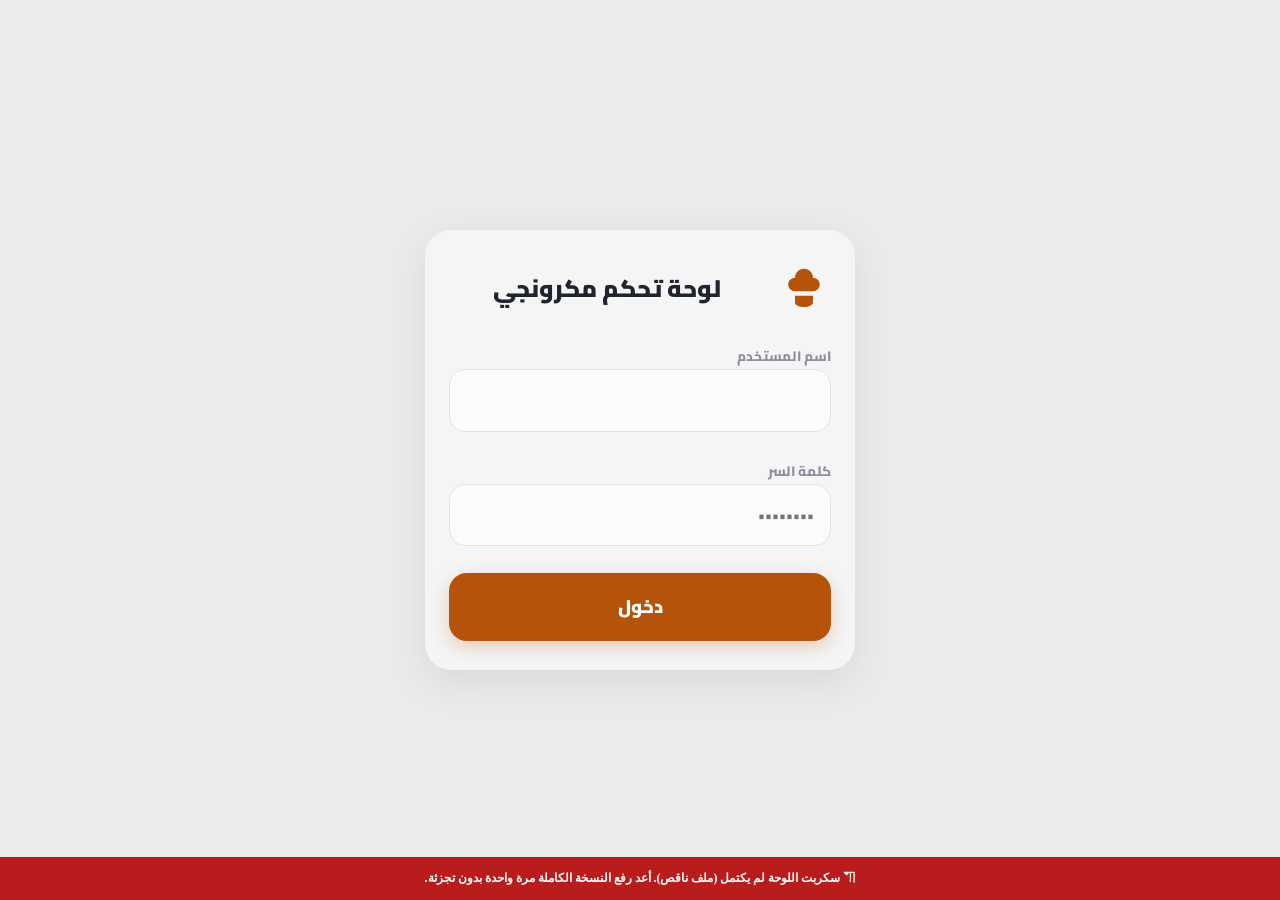
==== commit 929546f7: "Update admin.html" ====
--- a/admin.html
+++ b/admin.html
@@ -1,4 +1,4 @@
-<!-- ===== ADMIN COMPLETE BUILD v16 ===== -->
+<!-- ===== ADMIN COMPLETE BUILD v19 ===== -->
 <!DOCTYPE html>
 <html lang="ar" dir="rtl">
 <head>
@@ -10,7 +10,7 @@
 <link rel="preconnect" href="https://fonts.gstatic.com" crossorigin>
 <link href="https://fonts.googleapis.com/css2?family=Cairo:wght@400;700;800;900&display=swap" rel="stylesheet">
 <script>
-/* مراقب الأخطاء والإقلاع — يظهر رسالة فقط عند وجود خطأ */
+/* مراقب الإقلاع — يظهر رسالة فقط عند وجود خطأ */
 window.addEventListener('error', function(e){
   if(window.__ADMIN_ERR_SHOWN) return;
   window.__ADMIN_ERR_SHOWN = true;
@@ -155,7 +155,7 @@
 .img-prev{aspect-ratio:4/3;border-radius:12px;overflow:hidden;margin-top:.3rem;
   background-color:#f1f2f4;background-image:url('img/bg.png');background-size:cover;background-position:center;
   display:flex;align-items:center;justify-content:center;border:1px solid var(--line)}
-.img-prev img{max-width:100%;max-height:100%;object-fit:contain;padding:6%}
+.img-prev img{max-width:100%;max-height:100%;object-fit:contain;padding:6%;cursor:pointer}
 .img-prev .none{color:var(--rust);font-weight:900;font-size:.85rem;text-align:center;padding:1rem;line-height:1.7}
 .img-ops{display:flex;gap:.4rem;margin-top:.4rem}
 .img-btn{flex:1;border:none;border-radius:10px;padding:.6rem .3rem;font-family:inherit;font-weight:900;font-size:.75rem;
@@ -166,9 +166,15 @@
 .imgs-grid{display:grid;grid-template-columns:repeat(auto-fill,minmax(150px,1fr));gap:.8rem;margin-top:.5rem}
 .img-card{background:#fff;border:1px solid var(--line);border-radius:14px;padding:.7rem;text-align:center;display:flex;flex-direction:column;gap:.5rem}
 .img-card .img-prev{height:120px;aspect-ratio:auto;background-color:var(--card);background-image:none;border-radius:10px;display:grid;place-items:center;border:1px dashed var(--line)}
-.img-card .img-prev img{width:100%;height:100%;object-fit:contain;padding:6%}
 .img-card b{font-size:.72rem;color:var(--muted);line-height:1.6}
 .img-card .img-ops{display:flex;flex-direction:column;gap:.35rem}
+/* محرر مجموعات الإضافات */
+.mod-group{background:var(--panel);border:1px dashed var(--line);border-radius:14px;padding:.8rem;margin-bottom:.8rem}
+.mg_opts{display:flex;flex-direction:column;gap:.4rem;margin-top:.5rem}
+.mg_opt{display:flex;align-items:center;gap:.5rem;background:#fff;border:1px solid var(--line);border-radius:10px;padding:.4rem .6rem}
+.mg_opt b{flex:1;font-size:.78rem;font-weight:800;color:var(--ink)}
+.mg_opt input{width:90px !important;margin:0 !important;border:1px solid var(--line);border-radius:8px;padding:.3rem .4rem;
+  font-family:inherit;font-weight:800;font-size:.75rem;background:var(--panel);color:var(--ink)}
 .modal{position:fixed;inset:0;background:rgba(20,20,25,.45);backdrop-filter:blur(5px);z-index:50;
   display:flex;align-items:center;justify-content:center;padding:1rem}
 .modal-card{background:#fff;border:1px solid var(--line);border-radius:20px;width:min(560px,94vw);
@@ -264,6 +270,7 @@
   </div>
   <nav class="tabs">
     <button class="tab active" data-tab="menu" data-al="tabMenu">🍝 المنيو</button>
+    <button class="tab" data-tab="display" data-al="tabDisplay">🖥 خيارات العرض</button>
     <button class="tab" data-tab="branches" data-al="tabBranches">🍝 الفروع</button>
     <button class="tab" data-tab="best" data-al="tabBest">⭐ الأكثر مبيعاً</button>
     <button class="tab" data-tab="delivery" data-al="tabDelivery">🛵 التوصيل والسوشيال</button>
@@ -275,6 +282,23 @@
       <div class="note" data-al="menuNote">التعديلات تصل للزبائن تلقائياً خلال ≤60 ثانية بدون تحديث الصفحة. صورة الصنف تُرفع باسم id الصنف داخل img/items/ وتظهر فوراً. التوفر = حقل only، والنفد ❌ = حقل so لكل فرع.</div>
       <div id="menuWrap"></div>
       <div class="save-bar"><button id="saveMenu" class="primary" data-al="btnSaveMenu">💾 حفظ ونشر المنيو</button></div>
+    </section>
+    <section id="tab-display" class="hidden">
+      <div class="note" data-al="displayNote">هنا تتحكم بشكل قائمة الطعام عند الزبائن: النمط الشبكي الحالي (افتراضي) أو نمط القائمة بصفوف وصفحة تفاصيل بالإضافات. التغيير يصل للزبائن خلال ≤60 ثانية.</div>
+      <div class="sec-card" style="padding:.9rem 1rem">
+        <fieldset>
+          <legend data-al="lblDisplayMode">نمط عرض الأصناف في التطبيق</legend>
+          <label><input type="radio" name="dispMode" id="dispGrid" value="grid"> <span data-al="modeGrid">شبكي (بطاقات بصورة علوية) — الافتراضي</span></label>
+          <label><input type="radio" name="dispMode" id="dispList" value="list"> <span data-al="modeList">قائمة (صفوف بصورة جانبية + صفحة تفاصيل)</span></label>
+        </fieldset>
+        <fieldset>
+          <legend data-al="lblCardOpts">عناصر البطاقة / الصف</legend>
+          <label><input type="checkbox" id="dispDesc"> <span data-al="optShowDesc">إظهار الوصف</span></label>
+          <label><input type="checkbox" id="dispCal"> <span data-al="optShowCal">إظهار السعرات</span></label>
+        </fieldset>
+        <div class="note" style="margin:.6rem 0 0" data-al="displayHint">نمط القائمة: الضغط على الصف يفتح صفحة التفاصيل (صورة كبيرة + مجموعات الإضافات + عدّاد كمية + إضافة للسلة). الإضافات تُدار من نافذة تعديل كل صنف.</div>
+      </div>
+      <div class="save-bar"><button id="saveDisplay" class="primary" data-al="btnSaveDisplay">💾 حفظ ونشر خيارات العرض</button></div>
     </section>
     <section id="tab-branches" class="hidden">
       <div class="note" data-al="branchNote">رقم واتساب كل فرع إجباري: مفتاح الدولة ثم 9 أرقام، بدون + وبدون صفر في البداية — مثال: 9665XXXXXXXX. رقم الفرع يحدد رمز المعرف (B1، B2...). الساعات تدعم أنصاف الساعات.</div>
@@ -346,7 +370,8 @@
 document.addEventListener('dblclick', e=> e.preventDefault());
 
 /* =====================================================
-   لوحة تحكم مكرونجي — BUILD v16
+   لوحة تحكم مكرونجي — BUILD v19
+   (تبويب خيارات العرض + محرر الإضافات + معاينات كاملة)
 ===================================================== */
 
 const ADMIN_USER = 'mahmoud';
@@ -377,8 +402,16 @@
     headerTitle:'لوحة تحكم مكرونجي', appVersion:'v5.0',
     btnRefresh:'🔄 تحديث من المستودع', refreshing:'جارٍ التحديث...', refreshed:'تم التحديث من المستودع ✔', refreshFail:'فشل التحديث: ',
     btnExport:'⬇️ تصدير احتياطي', btnLogout:'خروج',
-    tabMenu:'🍝 المنيو', tabBranches:'🍝 الفروع', tabBest:'⭐ الأكثر مبيعاً',
+    tabMenu:'🍝 المنيو', tabDisplay:'🖥 خيارات العرض', tabBranches:'🍝 الفروع', tabBest:'⭐ الأكثر مبيعاً',
     tabDelivery:'🛵 التوصيل والسوشيال', tabSettings:'⚙️ الإعدادات', tabAd:'📢 الإعلان',
+    displayNote:'هنا تتحكم بشكل قائمة الطعام عند الزبائن: النمط الشبكي الحالي (افتراضي) أو نمط القائمة بصفوف وصفحة تفاصيل بالإضافات. التغيير يصل للزبائن خلال ≤60 ثانية.',
+    lblDisplayMode:'نمط عرض الأصناف في التطبيق',
+    modeGrid:'شبكي (بطاقات بصورة علوية) — الافتراضي',
+    modeList:'قائمة (صفوف بصورة جانبية + صفحة تفاصيل)',
+    lblCardOpts:'عناصر البطاقة / الصف',
+    optShowDesc:'إظهار الوصف', optShowCal:'إظهار السعرات',
+    displayHint:'نمط القائمة: الضغط على الصف يفتح صفحة التفاصيل (صورة كبيرة + مجموعات الإضافات + عدّاد كمية + إضافة للسلة). الإضافات تُدار من نافذة تعديل كل صنف.',
+    btnSaveDisplay:'💾 حفظ ونشر خيارات العرض', savedDisplay:'تم نشر خيارات العرض',
     menuNote:'التعديلات تصل للزبائن تلقائياً خلال ≤60 ثانية بدون تحديث الصفحة. صورة الصنف تُرفع باسم id الصنف داخل img/items/ وتظهر فوراً. التوفر = حقل only، والنفد ❌ = حقل so لكل فرع.',
     btnSaveMenu:'💾 حفظ ونشر المنيو', publishing:'جارٍ النشر...', publishedMenu:'تم نشر المنيو',
     subLive:'يصل للزبائن خلال ≤60 ثانية بدون تحديث', publishFail:'فشل النشر: ',
@@ -392,6 +425,13 @@
     imgUploading:'جارٍ رفع الصورة...', imgUploaded:'تم رفع صورة الصنف ✔', imgDeleted:'تم حذف صورة الصنف ✔',
     imgBadType:'صيغة غير مدعومة — استخدم PNG أو JPG أو WEBP', imgTooBig:'حجم الصورة كبير جداً (الحد 4MB)',
     imgUploadFail:'تعذّر رفع الصورة — سيُحفظ الصنف وسيُعاد رفعها عند التعديل القادم',
+    legendMods:'الإضافات الاختيارية (يُطلب عادة مع هذا الصنف)',
+    modsAddGroup:'➕ إضافة مجموعة خيارات',
+    modsGroupTitle:'عنوان المجموعة (عربي)', modsGroupTitleEn:'عنوان المجموعة (إنجليزي)',
+    modsType:'نوع الاختيار', modsTypeSingle:'خيار واحد (راديو)', modsTypeMulti:'عدة خيارات بحد أقصى',
+    modsMax:'الحد الأقصى (0 = بلا حد)',
+    modsPick:'أضف صنفاً كخيار…', modsAdd:'➕ إضافة', modsDelGroup:'🗑 حذف المجموعة',
+    modsPricePh:'سعر الخيار (فارغ = سعر الصنف)',
     lblPrices:'الأسعار (فواصل: 12 أو 2,3,5)', lblCal:'السعرات (فارغ = صفر)',
     legendAvail:'التوفر في الفروع (دائم)', allBranches:'كل الفروع', missLegend:'في الفروع غير المتاحة اجعله:',
     missGray:'بطاقة رمادية «غير متوفر في هذا الفرع»', missHide:'مخفي تماماً',
@@ -450,7 +490,7 @@
     lblAdTitleAr:'العنوان بالعربي', lblAdTitleEn:'العنوان بالإنجليزي',
     lblAdTextAr:'النص بالعربي', lblAdTextEn:'النص بالإنجليزي',
     adPrevTitle:'إعلان تجريبي', adPrevText:'هذا نص الإعلان كما سيظهر في التطبيق.',
-    legendImages:'صور التطبيق', imagesNote:'اختر صورة جديدة ثم «تأكيد» لرفعها فوراً. الصورة ستحلّ محل القديمة وتظهر مباشرة في التطبيق.',
+    legendImages:'صور التطبيق', imagesNote:'اختر صورة جديدة ثم «تأكيد» لرفعها فوراً. الصورة ستحلّ محل القديمة وتظهر مباشرة في التطبيق. اضغط على المعاينة لفتح الصورة كاملة.',
     imgLogo:'شعار التطبيق (لوغو)', imgBg:'خلفية بطاقات الصنف', imgWelcome:'شاشة الترحيب', imgClosed:'شاشة الإغلاق',
     imgPick:'📷 اختر صورة', imgConfirm:'✔ تأكيد الرفع', imgCancel:'إلغاء',
     imgUploadingApp:'جارٍ الرفع...', imgUploadedApp:'تم رفع الصورة ✔', imgUploadFailApp:'فشل الرفع: ',
@@ -476,8 +516,16 @@
     headerTitle:'Makaronjy Admin', appVersion:'v5.0',
     btnRefresh:'🔄 Refresh from repo', refreshing:'Refreshing...', refreshed:'Refreshed from repo ✔', refreshFail:'Refresh failed: ',
     btnExport:'⬇️ Backup', btnLogout:'Logout',
-    tabMenu:'🍝 Menu', tabBranches:'🍝 Branches', tabBest:'⭐ Best Sellers',
+    tabMenu:'🍝 Menu', tabDisplay:'🖥 Display Options', tabBranches:'🍝 Branches', tabBest:'⭐ Best Sellers',
     tabDelivery:'🛵 Delivery & Social', tabSettings:'⚙️ Settings', tabAd:'📢 Announcement',
+    displayNote:'Control how customers see the menu: current grid (default) or list rows with a details page. Changes reach customers within ≤60 seconds.',
+    lblDisplayMode:'Item display mode in the app',
+    modeGrid:'Grid (cards with top image) — default',
+    modeList:'List (rows with side image + details page)',
+    lblCardOpts:'Card / row elements',
+    optShowDesc:'Show description', optShowCal:'Show calories',
+    displayHint:'List mode: tapping a row opens the details page (hero image + add-on groups + quantity + add to cart). Add-ons are managed inside each item\'s edit window.',
+    btnSaveDisplay:'💾 Save & publish display options', savedDisplay:'Display options published',
     menuNote:'Changes reach customers within ≤60 seconds without refresh.',
     btnSaveMenu:'💾 Save & publish menu', publishing:'Publishing...', publishedMenu:'Menu published',
     subLive:'Reaches customers within ≤60s', publishFail:'Publish failed: ',
@@ -490,6 +538,13 @@
     imgChange:'📷 Add / change', imgDelete:'🗑 Delete',
     imgUploading:'Uploading...', imgUploaded:'Uploaded ✔', imgDeleted:'Deleted ✔',
     imgBadType:'Unsupported format', imgTooBig:'Too large (max 4MB)', imgUploadFail:'Upload failed',
+    legendMods:'Optional add-ons (usually ordered with this item)',
+    modsAddGroup:'➕ Add options group',
+    modsGroupTitle:'Group title (AR)', modsGroupTitleEn:'Group title (EN)',
+    modsType:'Selection type', modsTypeSingle:'Single choice (radio)', modsTypeMulti:'Multiple choices with max',
+    modsMax:'Max choices (0 = unlimited)',
+    modsPick:'Add an item as option…', modsAdd:'➕ Add', modsDelGroup:'🗑 Delete group',
+    modsPricePh:'Option price (empty = item price)',
     lblPrices:'Prices', lblCal:'Calories',
     legendAvail:'Availability', allBranches:'All branches', missLegend:'For unavailable branches:',
     missGray:'Grey card', missHide:'Hidden', legendSold:'Sold out ❌',
@@ -535,7 +590,7 @@
     lblAdEnabled:'Enabled', lblAdOnce:'Once per day', lblAdIcon:'Icon', lblAdBtnAr:'Button (AR)', lblAdBtnEn:'Button (EN)',
     lblAdTitleAr:'Title (AR)', lblAdTitleEn:'Title (EN)', lblAdTextAr:'Text (AR)', lblAdTextEn:'Text (EN)',
     adPrevTitle:'Sample', adPrevText:'Preview.',
-    legendImages:'App images', imagesNote:'Pick then Confirm to upload.',
+    legendImages:'App images', imagesNote:'Pick then Confirm to upload. Tap a preview to open the full image.',
     imgLogo:'Logo', imgBg:'Background', imgWelcome:'Welcome', imgClosed:'Closed',
     imgPick:'📷 Pick', imgConfirm:'✔ Confirm', imgCancel:'Cancel',
     imgUploadingApp:'Uploading...', imgUploadedApp:'Uploaded ✔', imgUploadFailApp:'Failed: ',
@@ -551,12 +606,43 @@
 const el = id => document.getElementById(id);
 const esc = s => String(s==null?'':s).replace(/[&<>"']/g, c => ({'&':'&amp;','<':'&lt;','>':'&gt;','"':'&quot;',"'":'&#39;'}[c]));
 function L(k, a){ const d = ASTR[ALANG] || ASTR.ar; const v = d[k] ?? ASTR.ar[k] ?? k; return typeof v === 'function' ? v(a) : v; }
-/* استدعاء نصوص القاموس التي على شكل دالة — بصيغة آمنة */
 function LF(k, ...a){ const d = ASTR[ALANG] || ASTR.ar; const v = d[k] ?? ASTR.ar[k]; return typeof v === 'function' ? v(...a) : v; }
-/* قراءة حقل نموذج بشكل آمن (لا تنهار إن نقص الحقل) */
 function mv(id){ const n = el(id); return n ? n.value : ''; }
 function radioVal(name, dflt){ const n = document.querySelector('input[name="'+name+'"]:checked'); return n ? n.value : dflt; }
 function checkedVals(cls){ return [...document.querySelectorAll('.'+cls+':checked')].map(c=>c.value); }
+
+/* ===== حاجز زر الرجوع ===== */
+let guardDepth = 0;
+let suppressCount = 0;
+function modalOpen(){ return !el('modal').classList.contains('hidden'); }
+function confirmOpen(){ return !el('confirmModal').classList.contains('hidden'); }
+function pushGuard(){
+  try{ history.pushState({ mkAdminGuard: 1 }, ''); guardDepth++; }catch(e){ guardDepth++; }
+}
+function consumeGuard(){
+  if(guardDepth <= 0) return;
+  guardDepth--;
+  suppressCount++;
+  try{ history.back(); }catch(e){ suppressCount--; }
+  setTimeout(()=>{ if(suppressCount > 0) suppressCount--; }, 600);
+}
+window.addEventListener('popstate', ()=>{
+  if(suppressCount > 0){ suppressCount--; return; }
+  if(guardDepth > 0) guardDepth--;
+  if(confirmOpen()){ settleConfirm(false, false); return; }
+  if(modalOpen()){ hideModalOnly(); return; }
+});
+document.addEventListener('keydown', e=>{
+  if(e.key !== 'Escape') return;
+  if(confirmOpen()){ settleConfirm(false); return; }
+  if(modalOpen()){ closeModal(); return; }
+});
+
+/* فتح المعاينات بالحجم الكامل */
+document.addEventListener('click', e=>{
+  const im = e.target.closest('.img-prev img');
+  if(im && im.getAttribute('src')) window.open(im.getAttribute('src'), '_blank');
+});
 
 function applyAdminLang(){
   document.documentElement.lang = ALANG;
@@ -588,36 +674,47 @@
   setTimeout(()=>{ div.classList.add('out'); setTimeout(()=>div.remove(), 350); }, 3400);
 }
 
+/* ===== نافذة التأكيد ===== */
+let confirmResolve = null;
 function askConfirm(msg, title, ico, yesLbl){
   return new Promise(resolve=>{
+    confirmResolve = resolve;
     el('cfIco').textContent = ico || '⚠️';
     el('cfTitle').textContent = title || L('confirmDefault');
     el('cfMsg').textContent = msg;
     el('cfYes').textContent = yesLbl || L('btnDelFinal');
     el('cfNo').textContent = L('modalCancel');
     el('confirmModal').classList.remove('hidden');
-    const yes = ()=>{ cleanup(); resolve(true); };
-    const no = ()=>{ cleanup(); resolve(false); };
-    const close = (e)=>{ if(e.target === el('confirmModal')) no(); };
-    function cleanup(){
-      el('confirmModal').classList.add('hidden');
-      el('cfYes').removeEventListener('click', yes);
-      el('cfNo').removeEventListener('click', no);
-      el('confirmModal').removeEventListener('click', close);
-    }
-    el('cfYes').addEventListener('click', yes);
-    el('cfNo').addEventListener('click', no);
-    el('confirmModal').addEventListener('click', close);
+    pushGuard();
   });
 }
-
+function settleConfirm(val, consume = true){
+  if(!confirmOpen() && !confirmResolve) return;
+  el('confirmModal').classList.add('hidden');
+  const r = confirmResolve; confirmResolve = null;
+  if(consume) consumeGuard();
+  if(r) r(val);
+}
+el('cfYes').addEventListener('click', ()=> settleConfirm(true));
+el('cfNo').addEventListener('click', ()=> settleConfirm(false));
+el('confirmModal').addEventListener('click', e=>{ if(e.target === el('confirmModal')) settleConfirm(false); });
+
+/* ===== نافذة النماذج ===== */
 function openModal(title, bodyHtml, onSave){
   el('modalTitle').textContent = title;
   el('modalBody').innerHTML = bodyHtml;
   modalOnSave = onSave;
   el('modal').classList.remove('hidden');
-}
-function closeModal(){ el('modal').classList.add('hidden'); modalOnSave = null; }
+  pushGuard();
+}
+function hideModalOnly(){
+  el('modal').classList.add('hidden');
+  modalOnSave = null;
+}
+function closeModal(){
+  hideModalOnly();
+  consumeGuard();
+}
 el('modalCancel').addEventListener('click', closeModal);
 el('modal').addEventListener('click', e=>{ if(e.target === el('modal')) closeModal(); });
 el('modalSave').addEventListener('click', async ()=>{
@@ -650,7 +747,6 @@
   if(status === 404) return { key:'errNotFound', detail: e.message };
   return { key:'errGeneric', detail: e.message || ('HTTP ' + status) };
 }
-/* رسالة موحدة عند فشل النشر بسبب الصلاحية */
 function handlePublishError(e, btn, label){
   if(e.http === 401 || e.http === 403){
     toast(e.http === 401 ? L('errAuth') : L('errPermission'), 'error');
@@ -664,9 +760,14 @@
 /* ===== GitHub ===== */
 const GH_API = 'https://api.github.com';
 async function gh(path, opts={}){
-  const r = await fetch(GH_API + path, Object.assign({
-    headers: { 'Accept':'application/vnd.github+json', 'Authorization':'Bearer ' + CFG.token, 'X-GitHub-Api-Version':'2022-11-28' }
-  }, opts));
+  const headers = {
+    'Accept':'application/vnd.github+json',
+    'Authorization':'Bearer ' + (CFG ? CFG.token : ''),
+    'X-GitHub-Api-Version':'2022-11-28'
+  };
+  if(opts.headers) Object.assign(headers, opts.headers);
+  const init = Object.assign({}, opts, { headers: headers });
+  const r = await fetch(GH_API + path, init);
   if(!r.ok){
     const e = new Error('HTTP ' + r.status); e.http = r.status;
     try{ const j = await r.json(); e.message = j.message || e.message; }catch{}
@@ -687,9 +788,12 @@
   return { text: b64ToUtf8(r.content), sha: r.sha };
 }
 async function putFile(path, content, sha, msg){
+  const body = { message: msg, content: btoa(unescape(encodeURIComponent(content))), branch: CFG.branch };
+  if(sha) body.sha = sha;
   return gh('/repos/' + CFG.owner + '/' + CFG.repo + '/contents/' + path, {
-    method:'PUT', headers:{'Content-Type':'application/json'},
-    body: JSON.stringify({ message: msg, content: btoa(unescape(encodeURIComponent(content))), branch: CFG.branch, sha })
+    method:'PUT',
+    headers:{'Content-Type':'application/json'},
+    body: JSON.stringify(body)
   });
 }
 function b64OfFile(file){
@@ -702,17 +806,19 @@
 async function uploadItemImgById(id, file){
   const path = 'img/items/' + id + '.png';
   const cur = await getFile(path).catch(()=>({sha:null}));
+  const body = { message:'رفع صورة صنف: ' + id, content: await b64OfFile(file), branch: CFG.branch };
+  if(cur.sha) body.sha = cur.sha;
   await gh('/repos/' + CFG.owner + '/' + CFG.repo + '/contents/' + path, {
-    method:'PUT', headers:{'Content-Type':'application/json'},
-    body: JSON.stringify({ message:'رفع صورة صنف: ' + id, content: await b64OfFile(file), branch: CFG.branch, sha: cur.sha })
+    method:'PUT', headers:{'Content-Type':'application/json'}, body: JSON.stringify(body)
   });
   return path;
 }
 async function uploadAppImage(path, file){
   const cur = await getFile(path).catch(()=>({sha:null}));
+  const body = { message:'تحديث صورة: ' + path, content: await b64OfFile(file), branch: CFG.branch };
+  if(cur.sha) body.sha = cur.sha;
   await gh('/repos/' + CFG.owner + '/' + CFG.repo + '/contents/' + path, {
-    method:'PUT', headers:{'Content-Type':'application/json'},
-    body: JSON.stringify({ message:'تحديث صورة: ' + path, content: await b64OfFile(file), branch: CFG.branch, sha: cur.sha })
+    method:'PUT', headers:{'Content-Type':'application/json'}, body: JSON.stringify(body)
   });
   return path;
 }
@@ -726,6 +832,7 @@
 function branches(){ return STATE.SETTINGS.branches || (STATE.SETTINGS.branches = []); }
 function brName(b){ return (ALANG==='ar' ? b.nameAr : b.nameEn) || ('B'+b.num); }
 function findItemAdmin(id){ for(const s of STATE.MENU) for(const it of s.items) if(it.id === id) return it; return null; }
+function findSectionOfItem(id){ for(const s of STATE.MENU) if(s.items.some(x=>x.id===id)) return s; return null; }
 function nextBranchNum(){ const used = branches().map(b=>b.num).filter(Number.isFinite); let n = 1; while(used.includes(n)) n++; return n; }
 function migrateBranchNums(){
   branches().forEach((b,i)=>{ if(!Number.isFinite(b.num)) b.num = i + 1; });
@@ -786,6 +893,7 @@
   if(!STATE.SETTINGS.delivery) STATE.SETTINGS.delivery = [];
   if(STATE.SETTINGS.social === undefined) STATE.SETTINGS.social = [];
   if(!STATE.SETTINGS.imagesVersion) STATE.SETTINGS.imagesVersion = 0;
+  if(!STATE.SETTINGS.display) STATE.SETTINGS.display = { mode:'grid', showDesc:true, showCal:true };
   if(STATE.SETTINGS.bgs) delete STATE.SETTINGS.bgs;
   migrateBranchNums(); migrateHours(); migrateBestSellers(); migrateSocial();
   el('renewScreen').classList.add('hidden');
@@ -887,10 +995,11 @@
           const name = (ALANG==='ar') ? it.ar : (it.en || it.ar);
           const tag = unavailNames ? LF('availTag', unavailNames, missMode==='hide'?L('modeHide'):L('modeGray')) : '';
           const soldTag = soArr.length ? (soldNames === null ? L('soldAll') : L('soldSome') + soldNames) : '';
+          const modsCount = Array.isArray(it.mods) ? it.mods.reduce((s,g)=> s + (g.opts||[]).length, 0) : 0;
           return `<div class="item-row ${it.hidden?'is-hidden':''}">
             <div class="item-info">
               <b>${esc(name)} ${it.hidden?'<span style="opacity:.6;font-weight:700;font-size:.7rem">'+L('hidden')+'</span>':''}</b>
-              <small>${esc((it.prices && it.prices[0] ? it.prices[0] : 0) + ' ' + L('riyal'))}${it.cal?(' • '+it.cal+' '+L('calWord')):''}${esc(tag)}${esc(soldTag)}</small>
+              <small>${esc((it.prices && it.prices[0] ? it.prices[0] : 0) + ' ' + L('riyal'))}${it.cal?(' • '+it.cal+' '+L('calWord')):''}${modsCount?(' • ➕ '+modsCount):''}${esc(tag)}${esc(soldTag)}</small>
             </div>
             <span class="item-ops">
               <button class="edit" data-act="editItem" data-si="${si}" data-ii="${ii}">✏️</button>
@@ -1012,6 +1121,11 @@
         <button type="button" class="img-btn del" id="it_imgDel">${L('imgDelete')}</button>
       </div>
       <input type="file" accept="image/png,image/jpeg,image/webp" hidden id="it_imgFile">
+    </fieldset>
+    <fieldset>
+      <legend>${L('legendMods')}</legend>
+      <div id="modsBox"></div>
+      <button type="button" class="add-item" id="modsAddGroup" style="border-radius:12px">${L('modsAddGroup')}</button>
     </fieldset>
     <fieldset>
       <legend>${L('legendAvail')}</legend>
@@ -1062,20 +1176,104 @@
     };
     if(only.length){ data.only = only; data.miss = miss; }
     if(so.length){ data.so = so; }
+    const mods = readModsEditor();
+    if(mods.length) data.mods = mods;
     if(itemModalFile) pendingItemImgs[id] = itemModalFile;
     else if(itemModalDelete) pendingItemImgs[id] = 'delete';
-    if(it){ delete it.only; delete it.miss; delete it.so; Object.assign(it, data); }
+    if(it){ delete it.only; delete it.miss; delete it.so; delete it.mods; Object.assign(it, data); }
     else STATE.MENU[si].items.push(data);
     renderMenu(); toast(L('savedItem'),'success',L('dontForget'));
   });
+
+  /* ===== محرر مجموعات الإضافات ===== */
+  const box = el('modsBox');
+  function candidateOptsHtml(){
+    return STATE.MENU.map((sec, sIdx)=>{
+      if(sIdx === si) return '';
+      const items = sec.items.filter(x=> x.hidden !== true);
+      if(!items.length) return '';
+      return `<optgroup label="${esc(sec.i + ' ' + ((ALANG==='ar')?sec.t:sec.tEn))}">${items.map(x=>`<option value="${x.id}">${esc(x.ar)} — ${x.prices[0]}</option>`).join('')}</optgroup>`;
+    }).join('');
+  }
+  function optRowHtml(ref, price){
+    const rit = findItemAdmin(ref);
+    if(!rit) return '';
+    const sec = findSectionOfItem(ref);
+    return `<div class="mg_opt" data-ref="${esc(ref)}">
+      <b>${esc(rit.ar)} <small style="color:var(--muted);font-weight:700">(${esc(sec ? sec.t : '')})</small></b>
+      <input type="number" min="0" step="1" class="mo_price" placeholder="${esc(L('modsPricePh'))}" value="${(typeof price==='number' ? price : '')}">
+      <button type="button" class="img-btn del mo_del" style="flex:0 0 auto;padding:.4rem .6rem">🗑</button>
+    </div>`;
+  }
+  function groupHtml(g){
+    g = g || {};
+    const gid = g.id || ('mg-' + Date.now() + '-' + Math.floor(Math.random()*9999));
+    return `<div class="mod-group" data-gid="${esc(gid)}">
+      <div class="form-grid">
+        <label>${L('modsGroupTitle')}<input class="mg_tAr" value="${esc(g.tAr||'')}"></label>
+        <label>${L('modsGroupTitleEn')}<input class="mg_tEn ltr" value="${esc(g.tEn||'')}"></label>
+        <label>${L('modsType')}<select class="mg_type"><option value="single" ${(g.type||'single')==='single'?'selected':''}>${L('modsTypeSingle')}</option><option value="multi" ${g.type==='multi'?'selected':''}>${L('modsTypeMulti')}</option></select></label>
+        <label>${L('modsMax')}<input type="number" min="0" class="mg_max" value="${g.max||0}"></label>
+      </div>
+      <div class="mg_opts">${(g.opts||[]).map(o=> optRowHtml(o.ref, o.price)).join('')}</div>
+      <div class="form-grid" style="margin-top:.5rem">
+        <label>${L('modsPick')}<select class="mg_pick"><option value="">—</option>${candidateOptsHtml()}</select></label>
+        <label>&nbsp;<button type="button" class="img-btn mg_add">${L('modsAdd')}</button></label>
+      </div>
+      <button type="button" class="img-btn del mg_del" style="margin-top:.5rem">${L('modsDelGroup')}</button>
+    </div>`;
+  }
+  function readModsEditor(){
+    const groups = [];
+    box.querySelectorAll('.mod-group').forEach(g=>{
+      const tAr = g.querySelector('.mg_tAr').value.trim();
+      const tEn = g.querySelector('.mg_tEn').value.trim();
+      const type = g.querySelector('.mg_type').value;
+      const max = parseInt(g.querySelector('.mg_max').value, 10) || 0;
+      const opts = [];
+      g.querySelectorAll('.mg_opt').forEach(o=>{
+        const ref = o.dataset.ref;
+        const pv = o.querySelector('.mo_price').value.trim();
+        const entry = { ref: ref };
+        if(pv !== '' && isFinite(parseFloat(pv))) entry.price = parseFloat(pv);
+        opts.push(entry);
+      });
+      if(tAr && opts.length){
+        groups.push({ id: g.dataset.gid, tAr: tAr, tEn: tEn, type: type, max: (type==='multi' ? max : 0), opts: opts });
+      }
+    });
+    return groups;
+  }
+  box.innerHTML = (it && Array.isArray(it.mods) && it.mods.length) ? it.mods.map(g=> groupHtml(g)).join('') : '';
+  el('modsAddGroup').addEventListener('click', ()=>{ box.insertAdjacentHTML('beforeend', groupHtml(null)); });
+  box.addEventListener('click', e=>{
+    const add = e.target.closest('.mg_add');
+    if(add){
+      const grp = add.closest('.mod-group');
+      const sel = grp.querySelector('.mg_pick');
+      const ref = sel.value;
+      if(!ref) return;
+      if(!grp.querySelector('.mg_opt[data-ref="'+ref+'"]')){
+        grp.querySelector('.mg_opts').insertAdjacentHTML('beforeend', optRowHtml(ref, undefined));
+      }
+      sel.value = '';
+      return;
+    }
+    const odel = e.target.closest('.mo_del');
+    if(odel){ odel.closest('.mg_opt').remove(); return; }
+    const gdel = e.target.closest('.mg_del');
+    if(gdel){ gdel.closest('.mod-group').remove(); return; }
+  });
+
+  /* ===== معاينة صورة الصنف ===== */
   const imgBox = el('it_imgBox'), imgFile = el('it_imgFile');
   function renderImgBox(){
     if(itemModalFile){
-      imgBox.innerHTML = `<img src="${URL.createObjectURL(itemModalFile)}" alt="">`;
+      imgBox.innerHTML = `<img src="${URL.createObjectURL(itemModalFile)}" alt="" style="width:100%;height:100%;object-fit:contain;padding:6%">`;
     } else if(itemModalDelete || !curImg){
       imgBox.innerHTML = `<div class="none">${L('imgPreviewNone')}</div>`;
     } else {
-      imgBox.innerHTML = `<img src="${curImg}" alt="">`;
+      imgBox.innerHTML = `<img src="${curImg}" alt="" style="width:100%;height:100%;object-fit:contain;padding:6%">`;
     }
   }
   renderImgBox();
@@ -1212,6 +1410,30 @@
   }catch(e){ handlePublishError(e, btn, label); }
 });
 
+/* ===== خيارات العرض (جديد) ===== */
+function renderDisplay(){
+  const d = STATE.SETTINGS.display || {};
+  const mode = (d.mode === 'list') ? 'list' : 'grid';
+  el('dispGrid').checked = (mode === 'grid');
+  el('dispList').checked = (mode === 'list');
+  el('dispDesc').checked = d.showDesc !== false;
+  el('dispCal').checked = d.showCal !== false;
+}
+el('saveDisplay').addEventListener('click', async ()=>{
+  STATE.SETTINGS.display = {
+    mode: el('dispList').checked ? 'list' : 'grid',
+    showDesc: el('dispDesc').checked,
+    showCal: el('dispCal').checked
+  };
+  const btn = el('saveDisplay'); const label = L('btnSaveDisplay');
+  btn.textContent = L('publishing'); btn.disabled = true;
+  try{
+    await publishSettings('تحديث خيارات العرض من لوحة التحكم 🖥');
+    toast(L('savedDisplay'),'success',L('subLive'));
+    btn.disabled = false; btn.textContent = label;
+  }catch(e){ handlePublishError(e, btn, label); }
+});
+
 /* ===== الأكثر مبيعاً ===== */
 function allItemsOptions(sel){
   return STATE.MENU.map(sec=>{
@@ -1415,7 +1637,7 @@
           const pend = imgPending[im.key];
           const src = pend ? pend.url : (im.path + '?v=' + (s.imagesVersion||0) + '&r=' + imgRenderStamp);
           return `<div class="img-card">
-            <div class="img-prev"><img src="${src}" alt=""></div>
+            <div class="img-prev"><img src="${src}" alt="" style="width:100%;height:100%;object-fit:contain;padding:6%"></div>
             <b>${L(im.label)}</b>
             <div class="img-ops">
               <button type="button" class="img-btn" data-iact="pick" data-img="${im.key}">${L('imgPick')}</button>
@@ -1467,103 +1689,4 @@
   imgPending[key] = { file:f, url:URL.createObjectURL(f) };
   renderSettings();
 });
-el('saveSettings').addEventListener('click', async ()=>{
-  const s = STATE.SETTINGS;
-  s.brand.nameAr = mv('s_nameAr').trim() || s.brand.nameAr;
-  s.brand.nameEn = mv('s_nameEn').trim() || s.brand.nameEn;
-  s.brand.tagAr = mv('s_tagAr').trim();
-  s.brand.tagEn = mv('s_tagEn').trim();
-  const btn = el('saveSettings'); const label = L('btnSaveSettings');
-  btn.textContent = L('publishing'); btn.disabled = true;
-  try{
-    await publishSettings('تحديث الإعدادات من لوحة التحكم ⚙️');
-    toast(L('published'),'success',L('subLive'));
-    btn.disabled = false; btn.textContent = label;
-  }catch(e){ handlePublishError(e, btn, label); }
-});
-
-/* ===== الإعلان ===== */
-function renderAdPreview(){
-  const a = STATE.SETTINGS.ad;
-  const ti = (ALANG==='ar') ? (a.titleAr || a.titleEn) : (a.titleEn || a.titleAr);
-  const tx = (ALANG==='ar') ? (a.textAr || a.textEn) : (a.textEn || a.textAr);
-  el('adPreview').innerHTML = `<div class="medal">${esc(a.icon || '🍝')}</div><b>${esc(ti || L('adPrevTitle'))}</b><p>${esc(tx || L('adPrevText'))}</p>`;
-}
-function renderAd(){
-  const a = STATE.SETTINGS.ad;
-  el('adForm').innerHTML = `
-    <fieldset>
-      <label><input type="checkbox" id="a_enabled" ${a.enabled?'checked':''}> ${L('lblAdEnabled')}</label>
-      <label><input type="checkbox" id="a_once" ${a.oncePerDay!==false?'checked':''}> ${L('lblAdOnce')}</label>
-    </fieldset>
-    <div class="form-grid">
-      <label>${L('lblAdIcon')}<input id="a_icon" value="${esc(a.icon || '🍝')}"></label>
-      <label>${L('lblAdBtnAr')}<input id="a_btnAr" value="${esc(a.btnAr || 'حسناً 🍝')}"></label>
-      <label>${L('lblAdTitleAr')}<input id="a_titleAr" value="${esc(a.titleAr)}"></label>
-      <label>${L('lblAdBtnEn')}<input id="a_btnEn" class="ltr" value="${esc(a.btnEn || 'Got it 🍝')}"></label>
-      <label>${L('lblAdTitleEn')}<input id="a_titleEn" class="ltr" value="${esc(a.titleEn)}"></label>
-    </div>
-    <div class="full"><label>${L('lblAdTextAr')}<textarea id="a_textAr" rows="2">${esc(a.textAr)}</textarea></label></div>
-    <div class="full"><label>${L('lblAdTextEn')}<textarea id="a_textEn" rows="2">${esc(a.textEn)}</textarea></label></div>`;
-  renderAdPreview();
-}
-el('saveAd').addEventListener('click', async ()=>{
-  const a = STATE.SETTINGS.ad;
-  a.enabled = el('a_enabled').checked;
-  a.oncePerDay = el('a_once').checked;
-  a.icon = mv('a_icon').trim() || '🍝';
-  a.titleAr = mv('a_titleAr').trim();
-  a.titleEn = mv('a_titleEn').trim();
-  a.textAr = mv('a_textAr').trim();
-  a.textEn = mv('a_textEn').trim();
-  a.btnAr = mv('a_btnAr').trim() || 'حسناً 🍝';
-  a.btnEn = mv('a_btnEn').trim() || 'Got it 🍝';
-  const btn = el('saveAd'); const label = L('btnSaveAd');
-  btn.textContent = L('publishing'); btn.disabled = true;
-  try{
-    await publishSettings('تحديث الإعلان من لوحة التحكم 📢');
-    toast(L('published'),'success',L('subLive'));
-    btn.disabled = false; btn.textContent = label;
-  }catch(e){ handlePublishError(e, btn, label); }
-});
-
-/* ===== التصدير الاحتياطي ===== */
-el('btnExport').addEventListener('click', ()=>{
-  const data = { exportedAt: new Date().toISOString(), MENU: STATE.MENU, SETTINGS: STATE.SETTINGS };
-  const blob = new Blob([JSON.stringify(data, null, 2)], {type:'application/json'});
-  const a = document.createElement('a');
-  a.href = URL.createObjectURL(blob);
-  a.download = 'makaronjy-backup-' + Date.now() + '.json';
-  a.click();
-  URL.revokeObjectURL(a.href);
-  toast(L('exported'),'info');
-});
-
-function renderAll(){
-  renderMenu(); renderBranches(); renderBest(); renderDeliveryAdmin(); renderSettings(); renderAd();
-}
-
-/* ===== الإقلاع واستعادة الجلسة ===== */
-(function init(){
-  const saved = sessionStorage.getItem('mk_admin');
-  if(saved){
-    try{
-      CFG = JSON.parse(saved);
-      loadAll().catch(e=>{
-        if(e.http === 401 || e.http === 403) showRenew();
-        else{
-          const cls = classifyGhError(e);
-          showBanner('loginErr', L('errPublish'), L(cls.key) + (cls.detail ? ' — ' + cls.detail : ''));
-        }
-      });
-      return;
-    }catch{}
-  }
-  applyAdminLang();
-})();
-
-window.__ADMIN_BOOTED = true;
-</script>
-</body>
-</html>
-<!-- ===== END OF FILE v16 ===== -->
+el('saveSettings').addEventListe
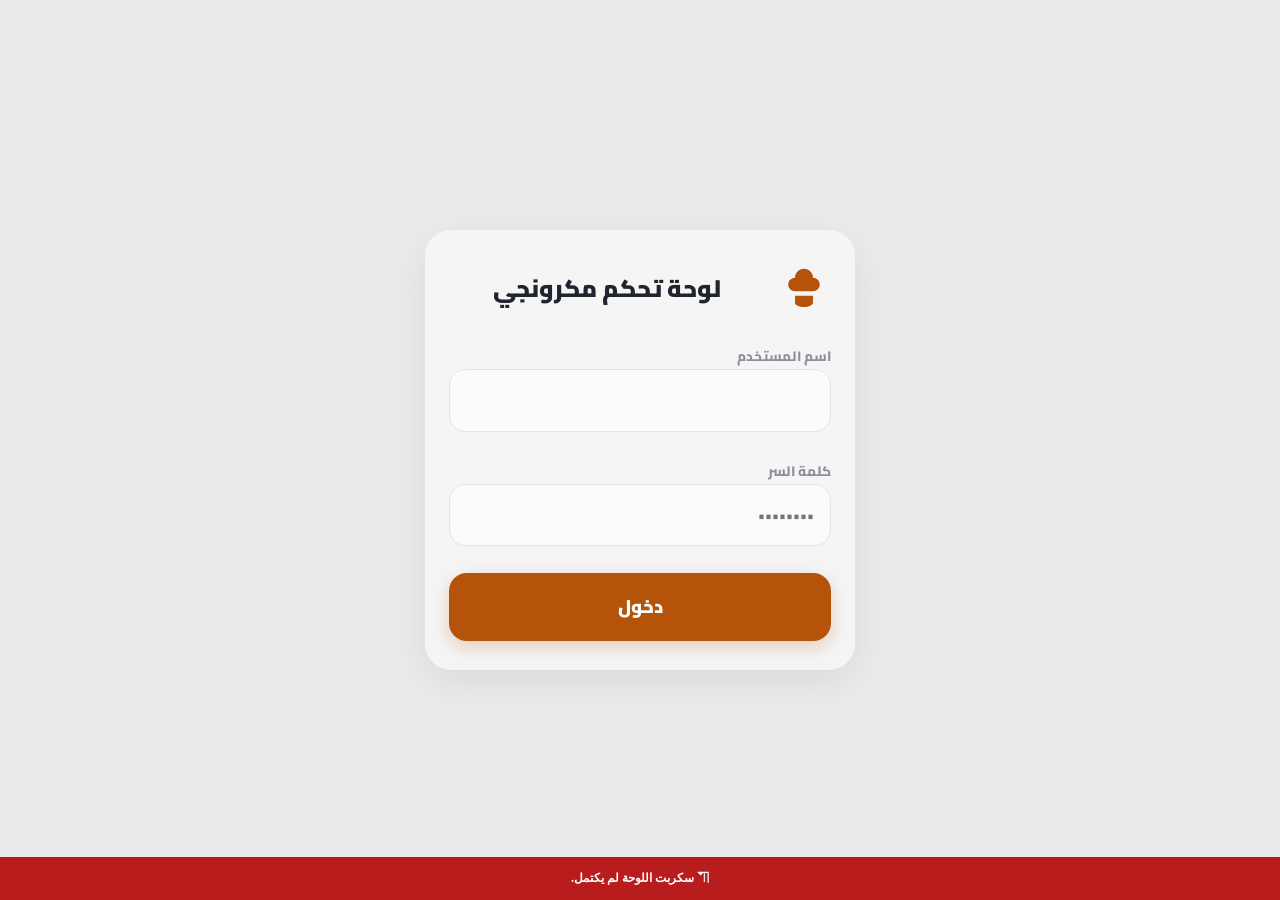
==== commit 4916f817: "Update admin.html" ====
--- a/admin.html
+++ b/admin.html
@@ -1,1692 +1,3171 @@
-<!-- ===== ADMIN COMPLETE BUILD v19 ===== -->
+<!-- ===== ADMIN COMPLETE BUILD v21 (wrap-tolerant) ===== -->
 <!DOCTYPE html>
 <html lang="ar" dir="rtl">
 <head>
 <meta charset="UTF-8">
-<meta name="viewport" content="width=device-width, initial-scale=1.0, maximum-scale=1.0, user-scalable=no">
+<meta name="viewport"
+content="width=device-width, initial-scale=1.0,
+maximum-scale=1.0, user-scalable=no">
 <meta name="robots" content="noindex, nofollow">
 <title>لوحة تحكم | مكرونجي</title>
-<link rel="preconnect" href="https://fonts.googleapis.com">
-<link rel="preconnect" href="https://fonts.gstatic.com" crossorigin>
-<link href="https://fonts.googleapis.com/css2?family=Cairo:wght@400;700;800;900&display=swap" rel="stylesheet">
+<link rel="preconnect"
+href="https://fonts.googleapis.com">
+<link rel="preconnect"
+href="https://fonts.gstatic.com" crossorigin>
+<link href="https://fonts.googleapis.com/css2?family=Cairo:wght@400;700;800;900&display=swap"
+rel="stylesheet">
 <script>
-/* مراقب الإقلاع — يظهر رسالة فقط عند وجود خطأ */
-window.addEventListener('error', function(e){
-  if(window.__ADMIN_ERR_SHOWN) return;
-  window.__ADMIN_ERR_SHOWN = true;
-  var d = document.createElement('div');
-  d.style.cssText = 'position:fixed;left:0;right:0;bottom:0;background:#b91c1c;color:#fff;padding:.7rem .8rem;font-size:.75rem;font-weight:800;z-index:99999;text-align:center;line-height:1.7';
-  d.textContent = '⛠ خطأ في ملف اللوحة: ' + (e.message || 'غير معروف') + ' — أعد استبدال admin.html بالنسخة الكاملة دفعة واحدة.';
-  document.documentElement.appendChild(d);
-});
-window.addEventListener('unhandledrejection', function(ev){
-  if(window.__ADMIN_ERR_SHOWN) return;
-  window.__ADMIN_ERR_SHOWN = true;
-  var d = document.createElement('div');
-  d.style.cssText = 'position:fixed;left:0;right:0;bottom:0;background:#b91c1c;color:#fff;padding:.7rem .8rem;font-size:.75rem;font-weight:800;z-index:99999;text-align:center;line-height:1.7';
-  d.textContent = '⛠ خطأ تشغيل: ' + ((ev.reason && ev.reason.message) || ev.reason || 'غير معروف');
-  document.documentElement.appendChild(d);
-});
-window.addEventListener('load', function(){
-  setTimeout(function(){
-    if(!window.__ADMIN_BOOTED && !window.__ADMIN_ERR_SHOWN){
-      var d = document.createElement('div');
-      d.style.cssText = 'position:fixed;left:0;right:0;bottom:0;background:#b91c1c;color:#fff;padding:.7rem .8rem;font-size:.75rem;font-weight:800;z-index:99999;text-align:center;line-height:1.7';
-      d.textContent = '⛠ سكربت اللوحة لم يكتمل (ملف ناقص). أعد رفع النسخة الكاملة مرة واحدة بدون تجزئة.';
-      document.documentElement.appendChild(d);
-    }
-  }, 800);
+/* مراقب الإقلاع */
+window.addEventListener(`error`, function(e){
+if(window.__ADMIN_ERR_SHOWN) return;
+window.__ADMIN_ERR_SHOWN = true;
+var d = document.createElement(`div`);
+d.style.cssText =
+`position:fixed;left:0;right:0;bottom:0;` +
+`background:#b91c1c;color:#fff;` +
+`padding:.7rem .8rem;font-size:.75rem;` +
+`font-weight:800;z-index:99999;` +
+`text-align:center;line-height:1.7`;
+d.textContent = `⛠ خطأ في ملف اللوحة: ` +
+(e.message || `غير معروف`);
+document.documentElement.appendChild(d);
+});
+window.addEventListener(`load`, function(){
+setTimeout(function(){
+if(!window.__ADMIN_BOOTED
+&& !window.__ADMIN_ERR_SHOWN){
+var d = document.createElement(`div`);
+d.style.cssText =
+`position:fixed;left:0;right:0;bottom:0;` +
+`background:#b91c1c;color:#fff;` +
+`padding:.7rem .8rem;font-size:.75rem;` +
+`font-weight:800;z-index:99999;` +
+`text-align:center;line-height:1.7`;
+d.textContent =
+`⛠ سكربت اللوحة لم يكتمل.`;
+document.documentElement.appendChild(d);
+}
+}, 800);
 });
 </script>
 <style>
 :root{
-  --rust:#b45309; --bg:#ebebeb; --card:#f5f5f6; --panel:#fbfbfc; --line:#e3e4e8;
-  --ink:#20242e; --muted:#8b909a;
-  --red:#c1121f; --red-bg:#fee2e2;
-  --green:#2d6a4f; --green-bg:#e8f5e9;
-  --amber:#a06b1c; --amber-bg:#fff6e6;
-}
-*{margin:0;padding:0;box-sizing:border-box;-webkit-tap-highlight-color:transparent}
-body{font-family:'Cairo',sans-serif;background:var(--bg);color:var(--ink);min-height:100vh;touch-action:manipulation}
+--rust:#b45309;
+--bg:#ebebeb;
+--card:#f5f5f6;
+--panel:#fbfbfc;
+--line:#e3e4e8;
+--ink:#20242e;
+--muted:#8b909a;
+--red:#c1121f;
+--red-bg:#fee2e2;
+--green:#2d6a4f;
+--green-bg:#e8f5e9;
+--amber:#a06b1c;
+--amber-bg:#fff6e6;
+}
+*{margin:0;padding:0;box-sizing:border-box;
+-webkit-tap-highlight-color:transparent}
+body{font-family:'Cairo',sans-serif;
+background:var(--bg);color:var(--ink);
+min-height:100vh;touch-action:manipulation}
 .hidden{display:none !important}
 .ltr{direction:ltr;text-align:left}
-.screen{min-height:100vh;display:flex;align-items:center;justify-content:center;padding:1.2rem;background:var(--bg)}
-.screen .card{background:var(--card);border:none;border-radius:26px;padding:2rem 1.5rem 1.8rem;
-  width:min(430px,94vw);box-shadow:0 12px 40px rgba(0,0,0,.08);text-align:center}
-.login-head{display:flex;align-items:center;gap:.8rem;margin-bottom:1.7rem}
-.login-head svg{width:54px;height:54px;fill:var(--rust);flex-shrink:0}
-.login-head h1{flex:1;margin:0;color:var(--ink);font-size:1.5rem;font-weight:900;line-height:1.6;text-align:center}
-.screen label{display:block;text-align:start;font-size:.85rem;font-weight:800;color:var(--muted);margin:0 0 .5rem}
-.screen input{width:100%;direction:ltr;text-align:right;border:1px solid var(--line);border-radius:16px;
-  padding:.95rem 1rem;background:var(--panel);color:var(--ink);font-family:inherit;font-size:1rem;font-weight:700;
-  outline:none;margin:0 0 1.15rem;transition:.2s}
+.screen{min-height:100vh;display:flex;
+align-items:center;justify-content:center;
+padding:1.2rem;background:var(--bg)}
+.screen .card{background:var(--card);
+border:none;border-radius:26px;
+padding:2rem 1.5rem 1.8rem;
+width:min(430px,94vw);
+box-shadow:0 12px 40px rgba(0,0,0,.08);
+text-align:center}
+.login-head{display:flex;align-items:center;
+gap:.8rem;margin-bottom:1.7rem}
+.login-head svg{width:54px;height:54px;
+fill:var(--rust);flex-shrink:0}
+.login-head h1{flex:1;margin:0;color:var(--ink);
+font-size:1.5rem;font-weight:900;
+line-height:1.6;text-align:center}
+.screen label{display:block;text-align:start;
+font-size:.85rem;font-weight:800;
+color:var(--muted);margin:0 0 .5rem}
+.screen input{width:100%;direction:ltr;
+text-align:right;border:1px solid var(--line);
+border-radius:16px;padding:.95rem 1rem;
+background:var(--panel);color:var(--ink);
+font-family:inherit;font-size:1rem;
+font-weight:700;outline:none;
+margin:0 0 1.15rem;transition:.2s}
 .screen input[type="hidden"]{display:none}
-.screen input:focus{border-color:var(--rust);box-shadow:0 0 0 3px rgba(180,83,9,.13)}
-.screen .primary{border-radius:18px;padding:1.05rem;font-size:1.15rem}
-.screen h1.r-title{color:var(--ink);font-size:1.3rem;font-weight:900;margin-bottom:.8rem}
-.screen .hint{color:var(--muted);font-size:.78rem;font-weight:700;line-height:1.8;margin-bottom:1.2rem}
-.renew-link{display:inline-block;margin-top:1rem;font-size:.8rem;font-weight:800;color:var(--rust);text-decoration:underline}
-.primary{width:100%;border:none;border-radius:14px;padding:.85rem;background:var(--rust);color:#fff;
-  font-family:inherit;font-weight:900;font-size:.9rem;cursor:pointer;box-shadow:0 6px 18px rgba(180,83,9,.25);transition:.2s}
+.screen input:focus{border-color:var(--rust);
+box-shadow:0 0 0 3px rgba(180,83,9,.13)}
+.screen .primary{border-radius:18px;
+padding:1.05rem;font-size:1.15rem}
+.screen h1.r-title{color:var(--ink);
+font-size:1.3rem;font-weight:900;
+margin-bottom:.8rem}
+.screen .hint{color:var(--muted);
+font-size:.78rem;font-weight:700;
+line-height:1.8;margin-bottom:1.2rem}
+.renew-link{display:inline-block;
+margin-top:1rem;font-size:.8rem;
+font-weight:800;color:var(--rust);
+text-decoration:underline}
+.primary{width:100%;border:none;
+border-radius:14px;padding:.85rem;
+background:var(--rust);color:#fff;
+font-family:inherit;font-weight:900;
+font-size:.9rem;cursor:pointer;
+box-shadow:0 6px 18px rgba(180,83,9,.25);
+transition:.2s}
 .primary:active{transform:scale(.98)}
 .primary:disabled{opacity:.6;cursor:default}
-.banner{display:none;align-items:flex-start;gap:.5rem;border-radius:14px;padding:.6rem .8rem;
-  font-size:.78rem;font-weight:800;line-height:1.7;margin-top:.9rem;text-align:start;word-break:break-word}
-.banner.show{display:flex;animation:shakeOnce .45s ease}
-.banner.error{background:var(--red-bg);border:1.5px solid #ef4444;color:#b91c1c}
-.banner.error small{display:block;margin-top:.35rem;font-weight:700;opacity:.85;font-size:.7rem}
-@keyframes shakeOnce{0%,100%{transform:translateX(0)}25%{transform:translateX(-5px)}50%{transform:translateX(5px)}75%{transform:translateX(-3px)}}
-.topbar{position:sticky;top:0;z-index:30;background:#fff;box-shadow:0 2px 12px rgba(0,0,0,.07);
-  display:flex;align-items:center;justify-content:space-between;gap:.6rem;padding:.6rem 1rem;flex-wrap:wrap}
-.tb-title{display:flex;align-items:baseline;gap:.5rem}
-.tb-title b{font-size:1rem;font-weight:900;color:var(--ink)}
-.tb-title small{font-size:.68rem;font-weight:800;color:var(--muted)}
-.tb-actions{display:flex;gap:.4rem;align-items:center;flex-wrap:wrap}
-.tb-btn{border:1px solid var(--line);background:var(--panel);border-radius:10px;padding:.45rem .75rem;
-  font-family:inherit;font-weight:800;font-size:.72rem;color:var(--ink);cursor:pointer;transition:.2s}
+.banner{display:none;align-items:flex-start;
+gap:.5rem;border-radius:14px;
+padding:.6rem .8rem;font-size:.78rem;
+font-weight:800;line-height:1.7;
+margin-top:.9rem;text-align:start;
+word-break:break-word}
+.banner.show{display:flex;
+animation:shakeOnce .45s ease}
+.banner.error{background:var(--red-bg);
+border:1.5px solid #ef4444;color:#b91c1c}
+.banner.error small{display:block;
+margin-top:.35rem;font-weight:700;
+opacity:.85;font-size:.7rem}
+@keyframes shakeOnce{
+0%,100%{transform:translateX(0)}
+25%{transform:translateX(-5px)}
+50%{transform:translateX(5px)}
+75%{transform:translateX(-3px)}}
+.topbar{position:sticky;top:0;z-index:30;
+background:#fff;box-shadow:0 2px 12px rgba(0,0,0,.07);
+display:flex;align-items:center;
+justify-content:space-between;gap:.6rem;
+padding:.6rem 1rem;flex-wrap:wrap}
+.tb-title{display:flex;align-items:baseline;
+gap:.5rem}
+.tb-title b{font-size:1rem;font-weight:900;
+color:var(--ink)}
+.tb-title small{font-size:.68rem;
+font-weight:800;color:var(--muted)}
+.tb-actions{display:flex;gap:.4rem;
+align-items:center;flex-wrap:wrap}
+.tb-btn{border:1px solid var(--line);
+background:var(--panel);border-radius:10px;
+padding:.45rem .75rem;font-family:inherit;
+font-weight:800;font-size:.72rem;
+color:var(--ink);cursor:pointer;transition:.2s}
 .tb-btn:active{transform:scale(.97)}
-.tb-btn.danger{color:var(--red);background:var(--red-bg);border-color:#f3c4c4}
-.lang-btn{display:inline-flex;align-items:center;background:#e9eaec;border:1px solid var(--line);border-radius:50px;
-  padding:3px;gap:2px;cursor:pointer;flex-shrink:0}
-.lang-seg{padding:.3rem .7rem;border-radius:50px;font-family:inherit;font-weight:900;font-size:.7rem;letter-spacing:.5px;color:var(--muted);transition:.2s}
-.lang-seg.active{background:var(--rust);color:#fff}
-.tabs{display:flex;gap:.4rem;padding:.7rem 1rem 0;overflow-x:auto;background:var(--bg);border-bottom:1px solid var(--line)}
+.tb-btn.danger{color:var(--red);
+background:var(--red-bg);
+border-color:#f3c4c4}
+.lang-btn{display:inline-flex;
+align-items:center;background:#e9eaec;
+border:1px solid var(--line);
+border-radius:50px;padding:3px;gap:2px;
+cursor:pointer;flex-shrink:0}
+.lang-seg{padding:.3rem .7rem;
+border-radius:50px;font-family:inherit;
+font-weight:900;font-size:.7rem;
+letter-spacing:.5px;color:var(--muted);
+transition:.2s}
+.lang-seg.active{background:var(--rust);
+color:#fff}
+.tabs{display:flex;gap:.4rem;
+padding:.7rem 1rem 0;overflow-x:auto;
+background:var(--bg);
+border-bottom:1px solid var(--line)}
 .tabs::-webkit-scrollbar{display:none}
-.tab{flex-shrink:0;border:1px solid var(--line);background:#fff;border-radius:12px 12px 0 0;padding:.55rem 1rem;
-  font-family:inherit;font-weight:900;font-size:.8rem;color:var(--muted);cursor:pointer;transition:.2s}
-.tab.active{background:var(--rust);color:#fff;border-color:var(--rust)}
-main{max-width:900px;margin:auto;padding:1rem 1rem 4rem}
-.note{background:var(--amber-bg);border:1px solid #f0dcb8;border-radius:12px;padding:.6rem .9rem;font-size:.72rem;
-  font-weight:700;color:var(--amber);line-height:1.8;margin-bottom:1rem}
-.save-bar{position:sticky;bottom:0;background:linear-gradient(0deg,var(--bg) 70%,transparent);padding:1rem 0 .5rem;z-index:10}
-.sec-card{background:#fff;border:1px solid var(--line);border-radius:16px;margin-bottom:1rem;overflow:hidden}
-.sec-card.is-hidden{opacity:.55;border-style:dashed}
-.sec-head{display:flex;align-items:center;justify-content:space-between;gap:.5rem;background:var(--rust);
-  color:#fff;padding:.6rem .9rem;font-weight:900;font-size:.88rem}
-.sec-ops button,.item-ops button{border:none;border-radius:8px;padding:.3rem .55rem;font-family:inherit;font-weight:800;
-  font-size:.7rem;cursor:pointer;transition:.15s;margin-inline-start:.3rem}
-.sec-ops .edit,.item-ops .edit{background:#fff;color:var(--rust)}
-.sec-ops .hide,.item-ops .hide{background:var(--amber-bg);color:var(--amber)}
-.sec-ops .show,.item-ops .show{background:var(--green-bg);color:var(--green)}
-.sec-ops .del,.item-ops .del{background:var(--red-bg);color:var(--red)}
+.tab{flex-shrink:0;border:1px solid var(--line);
+background:#fff;border-radius:12px 12px 0 0;
+padding:.55rem 1rem;font-family:inherit;
+font-weight:900;font-size:.8rem;
+color:var(--muted);cursor:pointer;transition:.2s}
+.tab.active{background:var(--rust);
+color:#fff;border-color:var(--rust)}
+main{max-width:900px;margin:auto;
+padding:1rem 1rem 4rem}
+.note{background:var(--amber-bg);
+border:1px solid #f0dcb8;border-radius:12px;
+padding:.6rem .9rem;font-size:.72rem;
+font-weight:700;color:var(--amber);
+line-height:1.8;margin-bottom:1rem}
+.save-bar{position:sticky;bottom:0;
+background:linear-gradient(0deg,var(--bg) 70%,transparent);
+padding:1rem 0 .5rem;z-index:10}
+.sec-card{background:#fff;
+border:1px solid var(--line);
+border-radius:16px;margin-bottom:1rem;
+overflow:hidden}
+.sec-card.is-hidden{opacity:.55;
+border-style:dashed}
+.sec-head{display:flex;align-items:center;
+justify-content:space-between;gap:.5rem;
+background:var(--rust);color:#fff;
+padding:.6rem .9rem;font-weight:900;
+font-size:.88rem}
+.sec-ops button,.item-ops button{border:none;
+border-radius:8px;padding:.3rem .55rem;
+font-family:inherit;font-weight:800;
+font-size:.7rem;cursor:pointer;
+transition:.15s;margin-inline-start:.3rem}
+.sec-ops .edit,.item-ops .edit{background:#fff;
+color:var(--rust)}
+.sec-ops .hide,.item-ops .hide{background:var(--amber-bg);
+color:var(--amber)}
+.sec-ops .show,.item-ops .show{background:var(--green-bg);
+color:var(--green)}
+.sec-ops .del,.item-ops .del{background:var(--red-bg);
+color:var(--red)}
 .items{padding:.6rem .8rem}
-.item-row{display:flex;align-items:center;justify-content:space-between;gap:.5rem;padding:.5rem .2rem;border-bottom:1px dashed var(--line)}
+.item-row{display:flex;align-items:center;
+justify-content:space-between;gap:.5rem;
+padding:.5rem .2rem;
+border-bottom:1px dashed var(--line)}
 .item-row:last-child{border-bottom:none}
 .item-row.is-hidden{opacity:.5}
-.item-info b{font-size:.82rem;font-weight:800;display:block;color:var(--ink)}
-.item-info small{color:var(--muted);font-size:.68rem;font-weight:700;display:block;line-height:1.6}
-.add-item{width:100%;border:1.5px dashed var(--rust);background:var(--panel);color:var(--rust);border-radius:0;
-  padding:.55rem;font-family:inherit;font-weight:900;font-size:.78rem;cursor:pointer;transition:.2s}
+.item-info b{font-size:.82rem;font-weight:800;
+display:block;color:var(--ink)}
+.item-info small{color:var(--muted);
+font-size:.68rem;font-weight:700;
+display:block;line-height:1.6}
+.add-item{width:100%;
+border:1.5px dashed var(--rust);
+background:var(--panel);color:var(--rust);
+border-radius:0;padding:.55rem;
+font-family:inherit;font-weight:900;
+font-size:.78rem;cursor:pointer;transition:.2s}
 .add-item:hover{background:var(--amber-bg)}
-.br-card{background:#fff;border:1px solid var(--line);border-radius:16px;padding:.9rem 1rem;margin-bottom:.9rem}
-.br-head{display:flex;align-items:center;justify-content:space-between;gap:.5rem;margin-bottom:.4rem}
-.br-head b{color:var(--ink);font-size:.92rem;font-weight:900}
-.br-code{background:var(--rust);color:#fff;border-radius:6px;padding:.05rem .45rem;font-size:.68rem;font-weight:900;margin-inline-start:.35rem}
-.br-info{color:var(--muted);font-size:.72rem;font-weight:700;line-height:1.9}
+.br-card{background:#fff;
+border:1px solid var(--line);
+border-radius:16px;padding:.9rem 1rem;
+margin-bottom:.9rem}
+.br-head{display:flex;align-items:center;
+justify-content:space-between;gap:.5rem;
+margin-bottom:.4rem}
+.br-head b{color:var(--ink);font-size:.92rem;
+font-weight:900}
+.br-code{background:var(--rust);color:#fff;
+border-radius:6px;padding:.05rem .45rem;
+font-size:.68rem;font-weight:900;
+margin-inline-start:.35rem}
+.br-info{color:var(--muted);font-size:.72rem;
+font-weight:700;line-height:1.9}
 .br-info .sec-line{opacity:.85}
-.form-grid{display:grid;grid-template-columns:1fr 1fr;gap:.7rem}
-@media(max-width:560px){.form-grid{grid-template-columns:1fr}}
-.form-grid label,.full{display:block;font-size:.74rem;font-weight:800;color:var(--muted);margin-bottom:.7rem}
-.form-grid input,.form-grid textarea,.full input,.full textarea{width:100%;margin-top:.25rem;border:1px solid var(--line);
-  border-radius:10px;padding:.55rem .7rem;font-family:inherit;font-size:.82rem;font-weight:700;background:var(--panel);outline:none;color:var(--ink)}
-.form-grid input:focus,.full input:focus,.form-grid textarea:focus,.full textarea:focus{border-color:var(--rust)}
-.form-grid input[type="color"]{padding:.2rem;height:46px}
-.form-grid select,.full select{width:100%;margin-top:.25rem;border:1px solid var(--line);border-radius:10px;
-  padding:.55rem .7rem;font-family:inherit;font-size:.9rem;font-weight:700;background:var(--panel);outline:none}
-fieldset{border:1px solid var(--line);border-radius:12px;padding:.7rem .9rem;margin-bottom:.8rem}
-legend{font-size:.76rem;font-weight:900;color:var(--rust);padding:0 .4rem}
-fieldset label{display:inline-flex;align-items:center;gap:.35rem;font-size:.76rem;font-weight:800;color:var(--ink);
-  margin-inline-end:.9rem;margin-bottom:.3rem;cursor:pointer}
-.miss-wrap{margin-top:.5rem;padding-top:.5rem;border-top:1px dashed var(--line)}
-.miss-wrap small{display:block;font-size:.72rem;font-weight:900;color:var(--rust);margin-bottom:.3rem}
-.miss-wrap label{display:flex !important;align-items:center;gap:.4rem;margin-bottom:.35rem}
-.day-row{display:flex;align-items:center;gap:.5rem;flex-wrap:wrap;padding:.4rem 0;border-bottom:1px dashed var(--line)}
+.form-grid{display:grid;
+grid-template-columns:1fr 1fr;gap:.7rem}
+@media(max-width:560px){
+.form-grid{grid-template-columns:1fr}}
+.form-grid label,.full{display:block;
+font-size:.74rem;font-weight:800;
+color:var(--muted);margin-bottom:.7rem}
+.form-grid input,.form-grid textarea,
+.full input,.full textarea{width:100%;
+margin-top:.25rem;border:1px solid var(--line);
+border-radius:10px;padding:.55rem .7rem;
+font-family:inherit;font-size:.82rem;
+font-weight:700;background:var(--panel);
+outline:none;color:var(--ink)}
+.form-grid input:focus,.full input:focus,
+.form-grid textarea:focus,
+.full textarea:focus{border-color:var(--rust)}
+.form-grid input[type="color"]{padding:.2rem;
+height:46px}
+.form-grid select,.full select{width:100%;
+margin-top:.25rem;border:1px solid var(--line);
+border-radius:10px;padding:.55rem .7rem;
+font-family:inherit;font-size:.9rem;
+font-weight:700;background:var(--panel);
+outline:none}
+fieldset{border:1px solid var(--line);
+border-radius:12px;padding:.7rem .9rem;
+margin-bottom:.8rem}
+legend{font-size:.76rem;font-weight:900;
+color:var(--rust);padding:0 .4rem}
+fieldset label{display:inline-flex;
+align-items:center;gap:.35rem;
+font-size:.76rem;font-weight:800;
+color:var(--ink);margin-inline-end:.9rem;
+margin-bottom:.3rem;cursor:pointer}
+.miss-wrap{margin-top:.5rem;
+padding-top:.5rem;
+border-top:1px dashed var(--line)}
+.miss-wrap small{display:block;
+font-size:.72rem;font-weight:900;
+color:var(--rust);margin-bottom:.3rem}
+.miss-wrap label{display:flex !important;
+align-items:center;gap:.4rem;
+margin-bottom:.35rem}
+.day-row{display:flex;align-items:center;
+gap:.5rem;flex-wrap:wrap;padding:.4rem 0;
+border-bottom:1px dashed var(--line)}
 .day-row:last-child{border-bottom:none}
-.day-name{width:72px;font-weight:900;font-size:.78rem;color:var(--rust)}
-.day-closed{display:inline-flex;align-items:center;gap:.3rem;font-size:.72rem;font-weight:800;color:var(--red);margin:0 !important}
-.day-times{display:inline-flex;align-items:center;gap:.3rem;flex-wrap:wrap;font-size:.72rem;font-weight:800;color:var(--muted)}
-.day-times input{width:52px !important;border:1px solid var(--line);border-radius:8px;padding:.3rem;font-family:inherit;font-weight:800;text-align:center;margin:0 !important}
-.day-times select{border:1px solid var(--line);border-radius:8px;padding:.3rem .2rem;font-family:inherit;font-weight:800;font-size:.72rem;background:var(--panel)}
-.wa-preview{display:none;font-size:.72rem;font-weight:800;margin-top:.35rem;line-height:1.8}
+.day-name{width:72px;font-weight:900;
+font-size:.78rem;color:var(--rust)}
+.day-closed{display:inline-flex;
+align-items:center;gap:.3rem;
+font-size:.72rem;font-weight:800;
+color:var(--red);margin:0 !important}
+.day-times{display:inline-flex;
+align-items:center;gap:.3rem;flex-wrap:wrap;
+font-size:.72rem;font-weight:800;
+color:var(--muted)}
+.day-times input{width:52px !important;
+border:1px solid var(--line);
+border-radius:8px;padding:.3rem;
+font-family:inherit;font-weight:800;
+text-align:center;margin:0 !important}
+.day-times select{border:1px solid var(--line);
+border-radius:8px;padding:.3rem .2rem;
+font-family:inherit;font-weight:800;
+font-size:.72rem;background:var(--panel)}
+.wa-preview{display:none;font-size:.72rem;
+font-weight:800;margin-top:.35rem;
+line-height:1.8}
 .wa-preview.ok{display:block;color:var(--green)}
 .wa-preview.bad{display:block;color:var(--red)}
-.best-preview{background:var(--green-bg);border:1.5px solid #128c5e33;border-radius:12px;padding:.7rem .9rem;
-  font-size:.78rem;font-weight:800;color:var(--green);line-height:2}
-.img-prev{aspect-ratio:4/3;border-radius:12px;overflow:hidden;margin-top:.3rem;
-  background-color:#f1f2f4;background-image:url('img/bg.png');background-size:cover;background-position:center;
-  display:flex;align-items:center;justify-content:center;border:1px solid var(--line)}
-.img-prev img{max-width:100%;max-height:100%;object-fit:contain;padding:6%;cursor:pointer}
-.img-prev .none{color:var(--rust);font-weight:900;font-size:.85rem;text-align:center;padding:1rem;line-height:1.7}
-.img-ops{display:flex;gap:.4rem;margin-top:.4rem}
-.img-btn{flex:1;border:none;border-radius:10px;padding:.6rem .3rem;font-family:inherit;font-weight:900;font-size:.75rem;
-  cursor:pointer;background:var(--green-bg);color:var(--green);transition:.15s}
+.best-preview{background:var(--green-bg);
+border:1.5px solid #128c5e33;
+border-radius:12px;padding:.7rem .9rem;
+font-size:.78rem;font-weight:800;
+color:var(--green);line-height:2}
+.img-prev{aspect-ratio:4/3;border-radius:12px;
+overflow:hidden;margin-top:.3rem;
+background-color:#f1f2f4;
+background-image:url('img/bg.png');
+background-size:cover;
+background-position:center;
+display:flex;align-items:center;
+justify-content:center;
+border:1px solid var(--line)}
+.img-prev img{max-width:100%;
+max-height:100%;object-fit:contain;
+padding:6%;cursor:pointer}
+.img-prev .none{color:var(--rust);
+font-weight:900;font-size:.85rem;
+text-align:center;padding:1rem;
+line-height:1.7}
+.img-ops{display:flex;gap:.4rem;
+margin-top:.4rem}
+.img-btn{flex:1;border:none;border-radius:10px;
+padding:.6rem .3rem;font-family:inherit;
+font-weight:900;font-size:.75rem;
+cursor:pointer;background:var(--green-bg);
+color:var(--green);transition:.15s}
 .img-btn:active{transform:scale(.97)}
-.img-btn.del{background:var(--red-bg);color:var(--red)}
-.img-btn.ok{background:var(--green-bg);color:var(--green);border:1.5px solid #bfe3c8}
-.imgs-grid{display:grid;grid-template-columns:repeat(auto-fill,minmax(150px,1fr));gap:.8rem;margin-top:.5rem}
-.img-card{background:#fff;border:1px solid var(--line);border-radius:14px;padding:.7rem;text-align:center;display:flex;flex-direction:column;gap:.5rem}
-.img-card .img-prev{height:120px;aspect-ratio:auto;background-color:var(--card);background-image:none;border-radius:10px;display:grid;place-items:center;border:1px dashed var(--line)}
-.img-card b{font-size:.72rem;color:var(--muted);line-height:1.6}
-.img-card .img-ops{display:flex;flex-direction:column;gap:.35rem}
-/* محرر مجموعات الإضافات */
-.mod-group{background:var(--panel);border:1px dashed var(--line);border-radius:14px;padding:.8rem;margin-bottom:.8rem}
-.mg_opts{display:flex;flex-direction:column;gap:.4rem;margin-top:.5rem}
-.mg_opt{display:flex;align-items:center;gap:.5rem;background:#fff;border:1px solid var(--line);border-radius:10px;padding:.4rem .6rem}
-.mg_opt b{flex:1;font-size:.78rem;font-weight:800;color:var(--ink)}
-.mg_opt input{width:90px !important;margin:0 !important;border:1px solid var(--line);border-radius:8px;padding:.3rem .4rem;
-  font-family:inherit;font-weight:800;font-size:.75rem;background:var(--panel);color:var(--ink)}
-.modal{position:fixed;inset:0;background:rgba(20,20,25,.45);backdrop-filter:blur(5px);z-index:50;
-  display:flex;align-items:center;justify-content:center;padding:1rem}
-.modal-card{background:#fff;border:1px solid var(--line);border-radius:20px;width:min(560px,94vw);
-  max-height:88vh;overflow-y:auto;padding:1.3rem 1.2rem;box-shadow:0 24px 70px rgba(0,0,0,.25)}
-.modal-card h3{color:var(--ink);font-size:1rem;font-weight:900;margin-bottom:1rem;text-align:center}
-.modal-actions{display:flex;gap:.6rem;margin-top:.4rem}
-.modal-actions button{flex:1;border:none;border-radius:12px;padding:.7rem;font-family:inherit;font-weight:900;font-size:.85rem;cursor:pointer}
+.img-btn.del{background:var(--red-bg);
+color:var(--red)}
+.img-btn.ok{background:var(--green-bg);
+color:var(--green);
+border:1.5px solid #bfe3c8}
+.imgs-grid{display:grid;
+grid-template-columns:repeat(auto-fill,minmax(150px,1fr));
+gap:.8rem;margin-top:.5rem}
+.img-card{background:#fff;
+border:1px solid var(--line);
+border-radius:14px;padding:.7rem;
+text-align:center;display:flex;
+flex-direction:column;gap:.5rem}
+.img-card .img-prev{height:120px;
+aspect-ratio:auto;background-color:var(--card);
+background-image:none;border-radius:10px;
+display:grid;place-items:center;
+border:1px dashed var(--line)}
+.img-card b{font-size:.72rem;color:var(--muted);
+line-height:1.6}
+.img-card .img-ops{display:flex;
+flex-direction:column;gap:.35rem}
+.mod-group{background:var(--panel);
+border:1px dashed var(--line);
+border-radius:14px;padding:.8rem;
+margin-bottom:.8rem}
+.mg_opts{display:flex;flex-direction:column;
+gap:.4rem;margin-top:.5rem}
+.mg_opt{display:flex;align-items:center;
+gap:.5rem;background:#fff;
+border:1px solid var(--line);
+border-radius:10px;padding:.4rem .6rem}
+.mg_opt b{flex:1;font-size:.78rem;
+font-weight:800;color:var(--ink)}
+.mg_opt input{width:90px !important;
+margin:0 !important;
+border:1px solid var(--line);
+border-radius:8px;padding:.3rem .4rem;
+font-family:inherit;font-weight:800;
+font-size:.75rem;background:var(--panel);
+color:var(--ink)}
+.modal{position:fixed;inset:0;
+background:rgba(20,20,25,.45);
+backdrop-filter:blur(5px);z-index:50;
+display:flex;align-items:center;
+justify-content:center;padding:1rem}
+.modal-card{background:#fff;
+border:1px solid var(--line);
+border-radius:20px;width:min(560px,94vw);
+max-height:88vh;overflow-y:auto;
+padding:1.3rem 1.2rem;
+box-shadow:0 24px 70px rgba(0,0,0,.25)}
+.modal-card h3{color:var(--ink);font-size:1rem;
+font-weight:900;margin-bottom:1rem;
+text-align:center}
+.modal-actions{display:flex;gap:.6rem;
+margin-top:.4rem}
+.modal-actions button{flex:1;border:none;
+border-radius:12px;padding:.7rem;
+font-family:inherit;font-weight:900;
+font-size:.85rem;cursor:pointer}
 #modalSave{background:var(--rust);color:#fff}
-#modalCancel{background:#fff;border:1px solid var(--line);color:var(--muted)}
-.confirm-card{text-align:center;width:min(380px,92vw)}
-.confirm-ico{width:64px;height:64px;margin:0 auto .8rem;border-radius:50%;background:var(--rust);
-  display:grid;place-items:center;font-size:1.7rem;box-shadow:0 8px 20px rgba(180,83,9,.35);animation:cfPop .4s cubic-bezier(.2,.9,.3,1.4)}
-@keyframes cfPop{from{transform:scale(.4);opacity:0}to{transform:scale(1);opacity:1}}
-#cfMsg{color:var(--muted);font-size:.82rem;font-weight:700;line-height:1.8;margin-bottom:1rem}
+#modalCancel{background:#fff;
+border:1px solid var(--line);color:var(--muted)}
+.confirm-card{text-align:center;
+width:min(380px,92vw)}
+.confirm-ico{width:64px;height:64px;
+margin:0 auto .8rem;border-radius:50%;
+background:var(--rust);display:grid;
+place-items:center;font-size:1.7rem;
+box-shadow:0 8px 20px rgba(180,83,9,.35);
+animation:cfPop .4s cubic-bezier(.2,.9,.3,1.4)}
+@keyframes cfPop{
+from{transform:scale(.4);opacity:0}
+to{transform:scale(1);opacity:1}}
+#cfMsg{color:var(--muted);font-size:.82rem;
+font-weight:700;line-height:1.8;
+margin-bottom:1rem}
 #cfYes{background:var(--red);color:#fff}
-#cfNo{background:#fff;border:1px solid var(--line);color:var(--muted)}
-#toasts{position:fixed;bottom:1.2rem;inset-inline:0;display:flex;flex-direction:column;align-items:center;gap:.5rem;z-index:99;pointer-events:none}
-.toast{pointer-events:auto;width:min(400px,92vw);background:#fff;border:1px solid var(--line);border-radius:14px;
-  padding:.7rem .9rem;display:flex;gap:.6rem;align-items:flex-start;box-shadow:0 10px 30px rgba(0,0,0,.15);
-  position:relative;overflow:hidden;animation:toastIn .35s cubic-bezier(.2,.9,.3,1.2)}
+#cfNo{background:#fff;
+border:1px solid var(--line);color:var(--muted)}
+#toasts{position:fixed;bottom:1.2rem;
+inset-inline:0;display:flex;
+flex-direction:column;align-items:center;
+gap:.5rem;z-index:99;pointer-events:none}
+.toast{pointer-events:auto;
+width:min(400px,92vw);background:#fff;
+border:1px solid var(--line);
+border-radius:14px;padding:.7rem .9rem;
+display:flex;gap:.6rem;
+align-items:flex-start;
+box-shadow:0 10px 30px rgba(0,0,0,.15);
+position:relative;overflow:hidden;
+animation:toastIn .35s cubic-bezier(.2,.9,.3,1.2)}
 .toast.out{animation:toastOut .3s ease forwards}
-@keyframes toastIn{from{opacity:0;transform:translateY(18px) scale(.95)}to{opacity:1;transform:translateY(0) scale(1)}}
-@keyframes toastOut{to{opacity:0;transform:translateY(10px) scale(.96)}}
-.toast .t-ico{width:34px;height:34px;flex-shrink:0;border-radius:10px;display:grid;place-items:center;font-size:1.05rem}
-.toast.success .t-ico{background:var(--green-bg);color:var(--green)}
-.toast.error .t-ico{background:var(--red-bg);color:var(--red)}
-.toast.info .t-ico{background:#e3f2fd;color:#1565c0}
-.toast.warn .t-ico{background:var(--amber-bg);color:var(--amber)}
+@keyframes toastIn{
+from{opacity:0;transform:translateY(18px) scale(.95)}
+to{opacity:1;transform:translateY(0) scale(1)}}
+@keyframes toastOut{
+to{opacity:0;transform:translateY(10px) scale(.96)}}
+.toast .t-ico{width:34px;height:34px;
+flex-shrink:0;border-radius:10px;
+display:grid;place-items:center;
+font-size:1.05rem}
+.toast.success .t-ico{background:var(--green-bg);
+color:var(--green)}
+.toast.error .t-ico{background:var(--red-bg);
+color:var(--red)}
+.toast.info .t-ico{background:#e3f2fd;
+color:#1565c0}
+.toast.warn .t-ico{background:var(--amber-bg);
+color:var(--amber)}
 .toast .t-body{flex:1;min-width:0}
-.toast .t-body b{display:block;font-size:.82rem;font-weight:900;color:var(--ink)}
-.toast .t-body small{display:block;font-size:.7rem;font-weight:700;color:var(--muted);line-height:1.6;margin-top:.1rem}
-.toast .t-bar{position:absolute;bottom:0;inset-inline-start:0;height:3px;opacity:.4;animation:tbar linear forwards}
+.toast .t-body b{display:block;
+font-size:.82rem;font-weight:900;
+color:var(--ink)}
+.toast .t-body small{display:block;
+font-size:.7rem;font-weight:700;
+color:var(--muted);line-height:1.6;
+margin-top:.1rem}
+.toast .t-bar{position:absolute;bottom:0;
+inset-inline-start:0;height:3px;opacity:.4;
+animation:tbar linear forwards}
 @keyframes tbar{from{width:100%}to{width:0}}
 .toast.success .t-bar{background:var(--green)}
 .toast.error .t-bar{background:var(--red)}
 .toast.info .t-bar{background:#1565c0}
 .toast.warn .t-bar{background:var(--amber)}
-.ad-preview{background:#fff;border:1px solid var(--line);border-radius:16px;padding:1rem;text-align:center;margin-bottom:1rem}
-.ad-preview .medal{width:64px;height:64px;margin:0 auto .6rem;border-radius:50%;background:var(--rust);display:grid;place-items:center;font-size:1.8rem}
-.ad-preview b{color:var(--ink);font-size:.95rem;display:block;margin-bottom:.2rem}
-.ad-preview p{color:var(--muted);font-size:.78rem;font-weight:700;line-height:1.7}
-.soc-ico{display:inline-grid;place-items:center;width:22px;height:22px;margin-inline-end:.4rem;vertical-align:middle}
-.soc-ico svg{width:18px;height:18px;fill:var(--rust)}
+.ad-preview{background:#fff;
+border:1px solid var(--line);
+border-radius:16px;padding:1rem;
+text-align:center;margin-bottom:1rem}
+.ad-preview .medal{width:64px;height:64px;
+margin:0 auto .6rem;border-radius:50%;
+background:var(--rust);display:grid;
+place-items:center;font-size:1.8rem}
+.ad-preview b{color:var(--ink);
+font-size:.95rem;display:block;
+margin-bottom:.2rem}
+.ad-preview p{color:var(--muted);
+font-size:.78rem;font-weight:700;
+line-height:1.7}
+.soc-ico{display:inline-grid;
+place-items:center;width:22px;height:22px;
+margin-inline-end:.4rem;vertical-align:middle}
+.soc-ico svg{width:18px;height:18px;
+fill:var(--rust)}
 </style>
 </head>
 <body>
-
-<!-- ===== شاشة الدخول ===== -->
 <div id="loginScreen" class="screen">
-  <div class="card">
-    <div class="login-head">
-      <svg viewBox="0 0 24 24" aria-hidden="true"><path d="M12 3C9.79 3 8 4.79 8 7C6.34 7 5 8.34 5 10C5 11.66 6.34 13 8 13H16C17.66 13 19 11.66 19 10C19 8.34 17.66 7 16 7C16 4.79 14.21 3 12 3M8 15V18C8 19.1 9.79 20 12 20C14.21 20 16 19.1 16 18V15H8Z"/></svg>
-      <h1 data-al="loginTitle">لوحة تحكم مكرونجي</h1>
-    </div>
-    <label><span data-al="lblOwner">اسم المستخدم</span><input id="inOwner" autocomplete="username"></label>
-    <label><span data-al="lblToken">كلمة السر</span><input id="inToken" type="password" autocomplete="current-password" placeholder="••••••••"></label>
-    <input type="hidden" id="inRepo" value="Makaronjy">
-    <input type="hidden" id="inBranch" value="main">
-    <button id="btnLogin" class="primary" data-al="btnLogin">دخول</button>
-    <div id="loginErr" class="banner error"></div>
-  </div>
+<div class="card">
+<div class="login-head">
+<svg viewBox="0 0 24 24" aria-hidden="true">
+<path d="M12 3C9.79 3 8 4.79 8 7C6.34 7 5 8.34 5 10C5 11.66 6.34 13 8 13H16C17.66 13 19 11.66 19 10C19 8.34 17.66 7 16 7C16 4.79 14.21 3 12 3M8 15V18C8 19.1 9.79 20 12 20C14.21 20 16 19.1 16 18V15H8Z"/>
+</svg>
+<h1 data-al="loginTitle">لوحة تحكم مكرونجي</h1>
 </div>
-
-<!-- ===== شاشة تجديد التوكن ===== -->
+<label><span data-al="lblOwner">اسم المستخدم</span>
+<input id="inOwner" autocomplete="username">
+</label>
+<label><span data-al="lblToken">كلمة السر</span>
+<input id="inToken" type="password"
+autocomplete="current-password"
+placeholder="••••••••"></label>
+<input type="hidden" id="inRepo"
+value="Makaronjy">
+<input type="hidden" id="inBranch"
+value="main">
+<button id="btnLogin" class="primary"
+data-al="btnLogin">دخول</button>
+<div id="loginErr" class="banner error"></div>
+</div>
+</div>
 <div id="renewScreen" class="screen hidden">
-  <div class="card">
-    <h1 class="r-title" data-al="renewTitle">⚠️ انتهت صلاحية التوكن</h1>
-    <p class="hint" data-al="renewHint">انتهت صلاحية التوكن أو لا يملك الصلاحية. جدّده من GitHub ثم أدخله هنا للمتابعة — بياناتك لم تُفقد وسيكتمل الحفظ تلقائياً.</p>
-    <label><span data-al="lblNewToken">توكن جديد</span><input id="inRenewToken" type="password" placeholder="github_pat_..."></label>
-    <button id="btnRenew" class="primary" data-al="btnRenew">حفظ والمتابعة</button>
-    <div id="renewErr" class="banner error"></div>
-    <p class="hint" style="margin-top:.9rem;margin-bottom:0" data-al="renewNote">تأكد أن صلاحية التوكن Contents: Read and write على هذا المستودع.</p>
-    <a class="renew-link" href="https://github.com/settings/personal-access-tokens/new" target="_blank" rel="noopener" data-al="renewLink">توكن جديد</a>
-  </div>
+<div class="card">
+<h1 class="r-title" data-al="renewTitle">⚠️ انتهت صلاحية التوكن</h1>
+<p class="hint" data-al="renewHint">انتهت صلاحية التوكن أو لا يملك الصلاحية. جدّده من GitHub ثم أدخله هنا للمتابعة — بياناتك لم تُفقد وسيكتمل الحفظ تلقائياً.</p>
+<label><span data-al="lblNewToken">توكن جديد</span>
+<input id="inRenewToken" type="password"
+placeholder="github_pat_..."></label>
+<button id="btnRenew" class="primary"
+data-al="btnRenew">حفظ والمتابعة</button>
+<div id="renewErr" class="banner error"></div>
+<p class="hint"
+style="margin-top:.9rem;margin-bottom:0"
+data-al="renewNote">تأكد أن صلاحية التوكن Contents: Read and write على هذا المستودع.</p>
+<a class="renew-link"
+href="https://github.com/settings/personal-access-tokens/new"
+target="_blank" rel="noopener"
+data-al="renewLink">توكن جديد</a>
 </div>
-
-<!-- ===== اللوحة ===== -->
+</div>
 <div id="app" class="hidden">
-  <div class="topbar">
-    <div class="tb-title">
-      <b data-al="headerTitle">لوحة تحكم مكرونجي</b>
-      <small data-al="appVersion">v5.0</small>
-    </div>
-    <div class="tb-actions">
-      <button class="lang-btn" id="adminLangBtn" aria-label="Language">
-        <span class="lang-seg" data-alang="ar">AR</span>
-        <span class="lang-seg" data-alang="en">EN</span>
-      </button>
-      <button class="tb-btn" id="btnRefresh" data-al="btnRefresh">🔄 تحديث من المستودع</button>
-      <button class="tb-btn" id="btnExport" data-al="btnExport">⬇️ تصدير احتياطي</button>
-      <button class="tb-btn danger" id="btnLogout" data-al="btnLogout">خروج</button>
-    </div>
-  </div>
-  <nav class="tabs">
-    <button class="tab active" data-tab="menu" data-al="tabMenu">🍝 المنيو</button>
-    <button class="tab" data-tab="display" data-al="tabDisplay">🖥 خيارات العرض</button>
-    <button class="tab" data-tab="branches" data-al="tabBranches">🍝 الفروع</button>
-    <button class="tab" data-tab="best" data-al="tabBest">⭐ الأكثر مبيعاً</button>
-    <button class="tab" data-tab="delivery" data-al="tabDelivery">🛵 التوصيل والسوشيال</button>
-    <button class="tab" data-tab="settings" data-al="tabSettings">⚙️ الإعدادات</button>
-    <button class="tab" data-tab="ad" data-al="tabAd">📢 الإعلان</button>
-  </nav>
-  <main>
-    <section id="tab-menu">
-      <div class="note" data-al="menuNote">التعديلات تصل للزبائن تلقائياً خلال ≤60 ثانية بدون تحديث الصفحة. صورة الصنف تُرفع باسم id الصنف داخل img/items/ وتظهر فوراً. التوفر = حقل only، والنفد ❌ = حقل so لكل فرع.</div>
-      <div id="menuWrap"></div>
-      <div class="save-bar"><button id="saveMenu" class="primary" data-al="btnSaveMenu">💾 حفظ ونشر المنيو</button></div>
-    </section>
-    <section id="tab-display" class="hidden">
-      <div class="note" data-al="displayNote">هنا تتحكم بشكل قائمة الطعام عند الزبائن: النمط الشبكي الحالي (افتراضي) أو نمط القائمة بصفوف وصفحة تفاصيل بالإضافات. التغيير يصل للزبائن خلال ≤60 ثانية.</div>
-      <div class="sec-card" style="padding:.9rem 1rem">
-        <fieldset>
-          <legend data-al="lblDisplayMode">نمط عرض الأصناف في التطبيق</legend>
-          <label><input type="radio" name="dispMode" id="dispGrid" value="grid"> <span data-al="modeGrid">شبكي (بطاقات بصورة علوية) — الافتراضي</span></label>
-          <label><input type="radio" name="dispMode" id="dispList" value="list"> <span data-al="modeList">قائمة (صفوف بصورة جانبية + صفحة تفاصيل)</span></label>
-        </fieldset>
-        <fieldset>
-          <legend data-al="lblCardOpts">عناصر البطاقة / الصف</legend>
-          <label><input type="checkbox" id="dispDesc"> <span data-al="optShowDesc">إظهار الوصف</span></label>
-          <label><input type="checkbox" id="dispCal"> <span data-al="optShowCal">إظهار السعرات</span></label>
-        </fieldset>
-        <div class="note" style="margin:.6rem 0 0" data-al="displayHint">نمط القائمة: الضغط على الصف يفتح صفحة التفاصيل (صورة كبيرة + مجموعات الإضافات + عدّاد كمية + إضافة للسلة). الإضافات تُدار من نافذة تعديل كل صنف.</div>
-      </div>
-      <div class="save-bar"><button id="saveDisplay" class="primary" data-al="btnSaveDisplay">💾 حفظ ونشر خيارات العرض</button></div>
-    </section>
-    <section id="tab-branches" class="hidden">
-      <div class="note" data-al="branchNote">رقم واتساب كل فرع إجباري: مفتاح الدولة ثم 9 أرقام، بدون + وبدون صفر في البداية — مثال: 9665XXXXXXXX. رقم الفرع يحدد رمز المعرف (B1، B2...). الساعات تدعم أنصاف الساعات.</div>
-      <div id="branchWrap"></div>
-      <button id="addBranch" class="primary" data-al="btnAddBranch">➕ إضافة فرع</button>
-      <div class="save-bar"><button id="saveBranches" class="primary" data-al="btnSaveBranches">💾 حفظ ونشر الفروع</button></div>
-    </section>
-    <section id="tab-best" class="hidden">
-      <div class="note" data-al="bestNote">اختر أربعة أصناف تظهر في شاشة «الأكثر مبيعاً» بالتطبيق بنفس ترتيبها هنا. التغيير يصل للزبائن خلال ≤60 ثانية.</div>
-      <div id="bestForm"></div>
-      <div class="save-bar"><button id="saveBest" class="primary" data-al="btnSaveBest">💾 حفظ ونشر الأكثر مبيعاً</button></div>
-    </section>
-    <section id="tab-delivery" class="hidden">
-      <div class="note" data-al="deliveryNote">روابط تطبيقات التوصيل تظهر في شاشة اختيار الفروع بالتطبيق. الروابط الرسمية تفتح التطبيق إن كان مثبتاً وإلا الموقع الرسمي.</div>
-      <div id="deliveryWrap"></div>
-      <button id="addDelivery" class="primary" data-al="btnAddDelivery">➕ إضافة تطبيق توصيل</button>
-      <fieldset style="margin-top:1rem">
-        <legend data-al="legendSocial">حسابات التواصل الاجتماعي</legend>
-        <div id="socialWrap"></div>
-        <button id="addSocial" class="primary" style="margin-top:.6rem" data-al="btnAddSocial">➕ إضافة حساب تواصل</button>
-      </fieldset>
-      <div class="save-bar"><button id="saveDelivery" class="primary" data-al="btnSaveDelivery">💾 حفظ ونشر التوصيل والسوشيال</button></div>
-    </section>
-    <section id="tab-settings" class="hidden">
-      <div id="settingsForm"></div>
-      <div class="save-bar"><button id="saveSettings" class="primary" data-al="btnSaveSettings">💾 حفظ ونشر الإعدادات</button></div>
-    </section>
-    <section id="tab-ad" class="hidden">
-      <div class="note" data-al="adNote">الإعلان نصي: أيقونة + عنوان + نص — بدون صور، لعرض فوري وبدون روابط مكسورة. يظهر مرة واحدة يومياً لكل جهاز.</div>
-      <div class="ad-preview" id="adPreview"></div>
-      <div id="adForm"></div>
-      <div class="save-bar"><button id="saveAd" class="primary" data-al="btnSaveAd">💾 حفظ ونشر الإعلان</button></div>
-    </section>
-  </main>
+<div class="topbar">
+<div class="tb-title">
+<b data-al="headerTitle">لوحة تحكم مكرونجي</b>
+<small data-al="appVersion">v5.0</small>
 </div>
-
-<!-- ===== نافذة النماذج ===== -->
+<div class="tb-actions">
+<button class="lang-btn" id="adminLangBtn"
+aria-label="Language">
+<span class="lang-seg" data-alang="ar">AR</span>
+<span class="lang-seg" data-alang="en">EN</span>
+</button>
+<button class="tb-btn" id="btnRefresh"
+data-al="btnRefresh">🔄 تحديث من المستودع</button>
+<button class="tb-btn" id="btnExport"
+data-al="btnExport">⬇️ تصدير احتياطي</button>
+<button class="tb-btn danger" id="btnLogout"
+data-al="btnLogout">خروج</button>
+</div>
+</div>
+<nav class="tabs">
+<button class="tab active" data-tab="menu"
+data-al="tabMenu">🍝 المنيو</button>
+<button class="tab" data-tab="display"
+data-al="tabDisplay">🖥 خيارات العرض</button>
+<button class="tab" data-tab="branches"
+data-al="tabBranches">🍝 الفروع</button>
+<button class="tab" data-tab="best"
+data-al="tabBest">⭐ الأكثر مبيعاً</button>
+<button class="tab" data-tab="delivery"
+data-al="tabDelivery">🛵 التوصيل والسوشيال</button>
+<button class="tab" data-tab="settings"
+data-al="tabSettings">⚙️ الإعدادات</button>
+<button class="tab" data-tab="ad"
+data-al="tabAd">📢 الإعلان</button>
+</nav>
+<main>
+<section id="tab-menu">
+<div class="note" data-al="menuNote">التعديلات تصل للزبائن تلقائياً خلال ≤60 ثانية بدون تحديث الصفحة.</div>
+<div id="menuWrap"></div>
+<div class="save-bar">
+<button id="saveMenu" class="primary"
+data-al="btnSaveMenu">💾 حفظ ونشر المنيو</button>
+</div>
+</section>
+<section id="tab-display" class="hidden">
+<div class="note" data-al="displayNote">هنا تتحكم بشكل قائمة الطعام عند الزبائن.</div>
+<div class="sec-card" style="padding:.9rem 1rem">
+<fieldset>
+<legend data-al="lblDisplayMode">نمط عرض الأصناف في التطبيق</legend>
+<label><input type="radio" name="dispMode"
+id="dispGrid" value="grid">
+<span data-al="modeGrid">شبكي (بطاقات بصورة علوية) — الافتراضي</span></label>
+<label><input type="radio" name="dispMode"
+id="dispList" value="list">
+<span data-al="modeList">قائمة (صفوف بصورة جانبية + صفحة تفاصيل)</span></label>
+</fieldset>
+<fieldset>
+<legend data-al="lblCardOpts">عناصر البطاقة / الصف</legend>
+<label><input type="checkbox" id="dispDesc">
+<span data-al="optShowDesc">إظهار الوصف</span></label>
+<label><input type="checkbox" id="dispCal">
+<span data-al="optShowCal">إظهار السعرات</span></label>
+</fieldset>
+<div class="note" style="margin:.6rem 0 0"
+data-al="displayHint">نمط القائمة: الضغط على الصف يفتح صفحة التفاصيل. الإضافات تُدار من نافذة تعديل كل صنف.</div>
+</div>
+<div class="save-bar">
+<button id="saveDisplay" class="primary"
+data-al="btnSaveDisplay">💾 حفظ ونشر خيارات العرض</button>
+</div>
+</section>
+<section id="tab-branches" class="hidden">
+<div class="note" data-al="branchNote">رقم واتساب كل فرع إجباري: مفتاح الدولة ثم 9 أرقام.</div>
+<div id="branchWrap"></div>
+<button id="addBranch" class="primary"
+data-al="btnAddBranch">➕ إضافة فرع</button>
+<div class="save-bar">
+<button id="saveBranches" class="primary"
+data-al="btnSaveBranches">💾 حفظ ونشر الفروع</button>
+</div>
+</section>
+<section id="tab-best" class="hidden">
+<div class="note" data-al="bestNote">اختر أربعة أصناف لشاشة الأكثر مبيعاً.</div>
+<div id="bestForm"></div>
+<div class="save-bar">
+<button id="saveBest" class="primary"
+data-al="btnSaveBest">💾 حفظ ونشر الأكثر مبيعاً</button>
+</div>
+</section>
+<section id="tab-delivery" class="hidden">
+<div class="note" data-al="deliveryNote">روابط تطبيقات التوصيل تظهر في شاشة اختيار الفروع.</div>
+<div id="deliveryWrap"></div>
+<button id="addDelivery" class="primary"
+data-al="btnAddDelivery">➕ إضافة تطبيق توصيل</button>
+<fieldset style="margin-top:1rem">
+<legend data-al="legendSocial">حسابات التواصل الاجتماعي</legend>
+<div id="socialWrap"></div>
+<button id="addSocial" class="primary"
+style="margin-top:.6rem"
+data-al="btnAddSocial">➕ إضافة حساب تواصل</button>
+</fieldset>
+<div class="save-bar">
+<button id="saveDelivery" class="primary"
+data-al="btnSaveDelivery">💾 حفظ ونشر التوصيل والسوشيال</button>
+</div>
+</section>
+<section id="tab-settings" class="hidden">
+<div id="settingsForm"></div>
+<div class="save-bar">
+<button id="saveSettings" class="primary"
+data-al="btnSaveSettings">💾 حفظ ونشر الإعدادات</button>
+</div>
+</section>
+<section id="tab-ad" class="hidden">
+<div class="note" data-al="adNote">الإعلان نصي: أيقونة + عنوان + نص.</div>
+<div class="ad-preview" id="adPreview"></div>
+<div id="adForm"></div>
+<div class="save-bar">
+<button id="saveAd" class="primary"
+data-al="btnSaveAd">💾 حفظ ونشر الإعلان</button>
+</div>
+</section>
+</main>
+</div>
 <div id="modal" class="modal hidden">
-  <div class="modal-card">
-    <h3 id="modalTitle"></h3>
-    <div id="modalBody"></div>
-    <div class="modal-actions">
-      <button id="modalSave" data-al="modalSave">حفظ</button>
-      <button id="modalCancel" data-al="modalCancel">إلغاء</button>
-    </div>
-  </div>
+<div class="modal-card">
+<h3 id="modalTitle"></h3>
+<div id="modalBody"></div>
+<div class="modal-actions">
+<button id="modalSave" data-al="modalSave">حفظ</button>
+<button id="modalCancel" data-al="modalCancel">إلغاء</button>
 </div>
-
-<!-- ===== نافذة التأكيد ===== -->
+</div>
+</div>
 <div id="confirmModal" class="modal hidden">
-  <div class="modal-card confirm-card">
-    <div class="confirm-ico" id="cfIco">🗑</div>
-    <h3 id="cfTitle">تأكيد العملية</h3>
-    <p id="cfMsg"></p>
-    <div class="modal-actions">
-      <button id="cfYes">تأكيد</button>
-      <button id="cfNo" data-al="modalCancel">إلغاء</button>
-    </div>
-  </div>
+<div class="modal-card confirm-card">
+<div class="confirm-ico" id="cfIco">🗑</div>
+<h3 id="cfTitle">تأكيد العملية</h3>
+<p id="cfMsg"></p>
+<div class="modal-actions">
+<button id="cfYes">تأكيد</button>
+<button id="cfNo" data-al="modalCancel">إلغاء</button>
 </div>
-
+</div>
+</div>
 <div id="toasts"></div>
-
 <script>
 /* ===== إيقاف التكبير ===== */
-document.addEventListener('touchstart', e=>{ if(e.touches.length > 1) e.preventDefault(); }, {passive:false});
-document.addEventListener('touchmove', e=>{ if(e.touches.length > 1) e.preventDefault(); }, {passive:false});
-['gesturestart','gesturechange','gestureend'].forEach(ev=> document.addEventListener(ev, e=> e.preventDefault()));
-document.addEventListener('dblclick', e=> e.preventDefault());
-
-/* =====================================================
-   لوحة تحكم مكرونجي — BUILD v19
-   (تبويب خيارات العرض + محرر الإضافات + معاينات كاملة)
-===================================================== */
-
-const ADMIN_USER = 'mahmoud';
-const ADMIN_PASS = '123456';
-const GH_OWNER   = 'makaronjy';
-const GH_REPO    = 'Makaronjy';
-const GH_BRANCH  = 'main';
-const GH_TOKEN   = '';
-
+document.addEventListener(`touchstart`,
+function(e){
+if(e.touches.length > 1) e.preventDefault();
+}, {passive:false});
+document.addEventListener(`touchmove`,
+function(e){
+if(e.touches.length > 1) e.preventDefault();
+}, {passive:false});
+[`gesturestart`,`gesturechange`,
+`gestureend`].forEach(function(ev){
+document.addEventListener(ev,
+function(e){ e.preventDefault(); });
+});
+document.addEventListener(`dblclick`,
+function(e){ e.preventDefault(); });
+/* ===== ثوابت الدخول ===== */
+const ADMIN_USER = `mahmoud`;
+const ADMIN_PASS = `123456`;
+const GH_OWNER = `makaronjy`;
+const GH_REPO = `Makaronjy`;
+const GH_BRANCH = `main`;
+const GH_TOKEN = ``;
 let CFG = null;
 let STATE = null;
 let modalOnSave = null;
-let ALANG = localStorage.getItem('mk_admin_lang') || 'ar';
-
+let ALANG =
+localStorage.getItem(`mk_admin_lang`) || `ar`;
+/* ===== قاموس اللوحة ===== */
 const ASTR = {
-  ar: {
-    loginTitle:'لوحة تحكم مكرونجي', lblOwner:'اسم المستخدم', lblToken:'كلمة السر', btnLogin:'دخول',
-    errComplete:'أكمل جميع الحقول.', errCreds:'اسم المستخدم أو كلمة السر غير صحيحة.',
-    errNoToken:'لا يوجد توكن للنشر — الصق التوكن ككلمة سر أو ضع الثابت GH_TOKEN داخل الملف.',
-    errPublish:'تعذّر تحميل البيانات من المستودع.',
-    errNetwork:'تعذّر الاتصال بالخادم — تحقق من الإنترنت.', errNotFound:'المستودع أو الملف غير موجود.',
-    errPermission:'التوكن لا يملك صلاحية الكتابة — أنشئ توكن بصلاحية Contents: Read and write.', errAuth:'رمز الوصول مرفوض.', errGeneric:'خطأ: ',
-    renewTitle:'⚠️ انتهت صلاحية التوكن',
-    renewHint:'انتهت صلاحية التوكن أو لا يملك الصلاحية. جدّده من GitHub ثم أدخله هنا للمتابعة — بياناتك لم تُفقد وسيكتمل الحفظ تلقائياً.',
-    renewNote:'تأكد أن صلاحية التوكن Contents: Read and write على هذا المستودع.',
-    lblNewToken:'توكن جديد', btnRenew:'حفظ والمتابعة', renewLink:'توكن جديد',
-    errRenewEmpty:'أدخل التوكن الجديد.', errRenewBad:'التوكن ما زال مرفوضاً.',
-    headerTitle:'لوحة تحكم مكرونجي', appVersion:'v5.0',
-    btnRefresh:'🔄 تحديث من المستودع', refreshing:'جارٍ التحديث...', refreshed:'تم التحديث من المستودع ✔', refreshFail:'فشل التحديث: ',
-    btnExport:'⬇️ تصدير احتياطي', btnLogout:'خروج',
-    tabMenu:'🍝 المنيو', tabDisplay:'🖥 خيارات العرض', tabBranches:'🍝 الفروع', tabBest:'⭐ الأكثر مبيعاً',
-    tabDelivery:'🛵 التوصيل والسوشيال', tabSettings:'⚙️ الإعدادات', tabAd:'📢 الإعلان',
-    displayNote:'هنا تتحكم بشكل قائمة الطعام عند الزبائن: النمط الشبكي الحالي (افتراضي) أو نمط القائمة بصفوف وصفحة تفاصيل بالإضافات. التغيير يصل للزبائن خلال ≤60 ثانية.',
-    lblDisplayMode:'نمط عرض الأصناف في التطبيق',
-    modeGrid:'شبكي (بطاقات بصورة علوية) — الافتراضي',
-    modeList:'قائمة (صفوف بصورة جانبية + صفحة تفاصيل)',
-    lblCardOpts:'عناصر البطاقة / الصف',
-    optShowDesc:'إظهار الوصف', optShowCal:'إظهار السعرات',
-    displayHint:'نمط القائمة: الضغط على الصف يفتح صفحة التفاصيل (صورة كبيرة + مجموعات الإضافات + عدّاد كمية + إضافة للسلة). الإضافات تُدار من نافذة تعديل كل صنف.',
-    btnSaveDisplay:'💾 حفظ ونشر خيارات العرض', savedDisplay:'تم نشر خيارات العرض',
-    menuNote:'التعديلات تصل للزبائن تلقائياً خلال ≤60 ثانية بدون تحديث الصفحة. صورة الصنف تُرفع باسم id الصنف داخل img/items/ وتظهر فوراً. التوفر = حقل only، والنفد ❌ = حقل so لكل فرع.',
-    btnSaveMenu:'💾 حفظ ونشر المنيو', publishing:'جارٍ النشر...', publishedMenu:'تم نشر المنيو',
-    subLive:'يصل للزبائن خلال ≤60 ثانية بدون تحديث', publishFail:'فشل النشر: ',
-    hide:'🙈 إخفاء', show:'👁 إظهار', hidden:'(مخفي)', addItem:'➕ إضافة صنف', addSec:'➕ إضافة قسم',
-    editSecTitle:'تعديل قسم', addSecTitle:'إضافة قسم', lblSecNameAr:'اسم القسم بالعربي', lblSecNameEn:'اسم القسم بالإنجليزي', lblSecIcon:'أيقونة (إيموجي)',
-    editItemTitle:'تعديل صنف', addItemTitle:'إضافة صنف', lblNameAr:'الاسم بالعربي', lblNameEn:'الاسم بالإنجليزي',
-    lblDescAr:'الوصف بالعربي (اختياري)', lblDescEn:'الوصف بالإنجليزي (اختياري)',
-    lblImgMode:'نمط صورة الصنف', imgModeCut:'قصّة شفافة فوق الخلفية', imgModeFull:'صورة كاملة تغطي البطاقة',
-    lblItemImage:'📷 صورة الصنف', imgPreviewNone:'لا توجد صورة — سيظهر اسم الصنف فوق الخلفية',
-    imgChange:'📷 إضافة / تغيير الصورة', imgDelete:'🗑 حذف الصورة الحالية',
-    imgUploading:'جارٍ رفع الصورة...', imgUploaded:'تم رفع صورة الصنف ✔', imgDeleted:'تم حذف صورة الصنف ✔',
-    imgBadType:'صيغة غير مدعومة — استخدم PNG أو JPG أو WEBP', imgTooBig:'حجم الصورة كبير جداً (الحد 4MB)',
-    imgUploadFail:'تعذّر رفع الصورة — سيُحفظ الصنف وسيُعاد رفعها عند التعديل القادم',
-    legendMods:'الإضافات الاختيارية (يُطلب عادة مع هذا الصنف)',
-    modsAddGroup:'➕ إضافة مجموعة خيارات',
-    modsGroupTitle:'عنوان المجموعة (عربي)', modsGroupTitleEn:'عنوان المجموعة (إنجليزي)',
-    modsType:'نوع الاختيار', modsTypeSingle:'خيار واحد (راديو)', modsTypeMulti:'عدة خيارات بحد أقصى',
-    modsMax:'الحد الأقصى (0 = بلا حد)',
-    modsPick:'أضف صنفاً كخيار…', modsAdd:'➕ إضافة', modsDelGroup:'🗑 حذف المجموعة',
-    modsPricePh:'سعر الخيار (فارغ = سعر الصنف)',
-    lblPrices:'الأسعار (فواصل: 12 أو 2,3,5)', lblCal:'السعرات (فارغ = صفر)',
-    legendAvail:'التوفر في الفروع (دائم)', allBranches:'كل الفروع', missLegend:'في الفروع غير المتاحة اجعله:',
-    missGray:'بطاقة رمادية «غير متوفر في هذا الفرع»', missHide:'مخفي تماماً',
-    legendSold:'نفد ❌ (غير متوفر اليوم)',
-    warnSecName:'اسم القسم مطلوب', warnAvail:'اختر فرعاً واحداً على الأقل للتوفر', warnItem:'الاسم العربي وسعر واحد على الأقل مطلوبان',
-    savedSec:'تم حفظ القسم', savedItem:'تم حفظ الصنف', dontForget:'لا تنسَ حفظ ونشر',
-    delSecMsg:function(t){ return 'سيُحذف قسم «'+t+'» وكل أصنافه نهائياً من كل الفروع. متابعة؟'; },
-    delItemMsg:function(t){ return 'سيُحذف صنف «'+t+'» نهائياً من كل الفروع. متابعة؟'; },
-    btnDelFinal:'حذف نهائي', deletedSec:'تم حذف القسم', deletedItem:'تم حذف الصنف',
-    availTag:function(names, mode){ return ' • غير متاح في: '+names+' ('+mode+')'; },
-    modeGray:'رمادي', modeHide:'مخفي',
-    soldAll:' • نفد: كل الفروع', soldSome:' • نفد: ', riyal:'ريال', calWord:'سعرة',
-    branchNote:'رقم واتساب كل فرع إجباري: مفتاح الدولة ثم 9 أرقام، بدون + وبدون صفر في البداية — مثال: 9665XXXXXXXX. رقم الفرع يحدد رمز المعرف (B1، B2...). الساعات تدعم أنصاف الساعات.',
-    btnAddBranch:'➕ إضافة فرع', btnSaveBranches:'💾 حفظ ونشر الفروع',
-    editBranchTitle:'تعديل فرع', addBranchTitle:'إضافة فرع',
-    lblBrNameAr:'الاسم بالعربي', lblBrNameEn:'الاسم بالإنجليزي', lblBrAddrAr:'العنوان بالعربي', lblBrAddrEn:'العنوان بالإنجليزي',
-    lblBrNum:'رقم الفرع (1، 2، 3...)',
-    lblWa:'رقم واتساب الفرع (إجباري)', lblMap:'رابط الخريطة (اختياري)', lblLat:'خط العرض lat', lblLng:'خط الطول lng',
-    waOk:'✔ رابط واتساب:', waNonSa:'ℹ️ مفتاح دولة غير سعودي — تأكد أنه رقم واتساب فعّال',
-    waBad:'⚠️ الصيغة: مفتاح الدولة ثم 9 أرقام، بدون + وبدون صفر في البداية — مثال: 9665XXXXXXXX',
-    warnCoords:'الإحداثيات مطلوبة لزر الأقرب', warnName:'الاسم مطلوب', savedBranch:'تم حفظ الفرع',
-    warnNum:'رقم الفرع يجب أن يكون عدداً صحيحاً 1 أو أكثر',
-    warnNumDup:'هذا الرقم مستخدم بالفعل من فرع آخر — اختر رقماً مختلفاً',
-    warnNumChange:function(code){ return 'سيصبح رمز هذا الفرع '+code+'. الطلبات السابقة ستحتفظ بمعرّفاتها القديمة، والجديدة ستأخذ الرمز الجديد. متابعة؟'; },
-    yesContinue:'نعم، متابعة',
-    delBranchMsg:function(n){ return 'سيُحذف «'+n+'» نهائياً. الأجهزة التي اختارته سترى شاشة الفروع من جديد. متابعة؟'; },
-    deletedBranch:'تم حذف الفرع', warnLastBranch:'لا يمكن حذف آخر فرع',
-    brWa:'واتساب: ', brCoords:'الإحداثيات: ', brNum:'الرقم: ',
-    legendHours:'ساعات العمل لكل يوم (بدقة الدقائق)', dayClosed:'مغلق', openLbl:'فتح:', closeLbl:'إغلاق:', am:'ص', pm:'م',
-    days:['الأحد','الاثنين','الثلاثاء','الأربعاء','الخميس','الجمعة','السبت'],
-    bestNote:'اختر أربعة أصناف تظهر في شاشة «الأكثر مبيعاً» بالتطبيق بنفس ترتيبها هنا. التغيير يصل للزبائن خلال ≤60 ثانية.',
-    bestSlot:'الصنف ', btnSaveBest:'💾 حفظ ونشر الأكثر مبيعاً', savedBest:'تم نشر الأكثر مبيعاً',
-    warnBestDup:'لا يمكن تكرار نفس الصنف في خانتين — اختر أصنافاً مختلفة', warnBestEmpty:'اختر صنفاً في كل خانات الأربعة',
-    deliveryNote:'روابط تطبيقات التوصيل تظهر في شاشة اختيار الفروع بالتطبيق. الروابط الرسمية تفتح التطبيق إن كان مثبتاً وإلا الموقع الرسمي.',
-    btnAddDelivery:'➕ إضافة تطبيق توصيل', btnSaveDelivery:'💾 حفظ ونشر التوصيل والسوشيال',
-    editDeliveryTitle:'تعديل تطبيق توصيل', addDeliveryTitle:'إضافة تطبيق توصيل',
-    lblDelNameAr:'الاسم بالعربي', lblDelNameEn:'الاسم بالإنجليزي', lblDelUrl:'الرابط (Deep link أو موقع رسمي)',
-    lblDelColor:'اللون المميز', lblDelImg:'مسار صورة الشعار',
-    warnDelName:'الاسم مطلوب', warnDelUrl:'الرابط يجب أن يبدأ بـ https://',
-    noDelivery:'لا توجد تطبيقات توصيل حالياً — أضف واحداً ليظهر في شاشة اختيار الفروع.',
-    delDeliveryMsg:function(n){ return 'سيُحذف «'+n+'» من قائمة التطبيقات. متابعة؟'; },
-    deletedDelivery:'تم حذف التطبيق', savedDelivery:'تم حفظ التطبيق',
-    legendSocial:'حسابات التواصل الاجتماعي', btnAddSocial:'➕ إضافة حساب تواصل',
-    editSocialTitle:'تعديل حساب تواصل', addSocialTitle:'إضافة حساب تواصل',
-    lblSocialPlatform:'المنصة', lblSocialNameAr:'الاسم بالعربي', lblSocialNameEn:'الاسم بالإنجليزي',
-    lblSocialUrl:'الرابط', lblSocialEmail:'البريد الإلكتروني',
-    warnSocialMax:'الحد الأقصى 5 حسابات', warnSocialName:'الاسم مطلوب',
-    warnSocialEmail:'صيغة البريد غير صحيحة', warnSocialUrl:'الرابط يجب أن يبدأ بـ https://',
-    noSocial:'لا توجد حسابات تواصل حالياً.',
-    delSocialMsg:function(n){ return 'سيُحذف حساب «'+n+'» من شاشة الفروع. متابعة؟'; },
-    deletedSocial:'تم حذف الحساب', savedSocial:'تم حفظ الحساب', platCustom:'— منصة أخرى —',
-    adNote:'الإعلان نصي: أيقونة + عنوان + نص — بدون صور، لعرض فوري وبدون روابط مكسورة. يظهر مرة واحدة يومياً لكل جهاز.',
-    btnSaveAd:'💾 حفظ ونشر الإعلان',
-    lblAdEnabled:'مفعّل', lblAdOnce:'مرة واحدة يومياً لكل جهاز',
-    lblAdIcon:'الأيقونة (إيموجي)', lblAdBtnAr:'نص الزر بالعربي', lblAdBtnEn:'نص الزر بالإنجليزي',
-    lblAdTitleAr:'العنوان بالعربي', lblAdTitleEn:'العنوان بالإنجليزي',
-    lblAdTextAr:'النص بالعربي', lblAdTextEn:'النص بالإنجليزي',
-    adPrevTitle:'إعلان تجريبي', adPrevText:'هذا نص الإعلان كما سيظهر في التطبيق.',
-    legendImages:'صور التطبيق', imagesNote:'اختر صورة جديدة ثم «تأكيد» لرفعها فوراً. الصورة ستحلّ محل القديمة وتظهر مباشرة في التطبيق. اضغط على المعاينة لفتح الصورة كاملة.',
-    imgLogo:'شعار التطبيق (لوغو)', imgBg:'خلفية بطاقات الصنف', imgWelcome:'شاشة الترحيب', imgClosed:'شاشة الإغلاق',
-    imgPick:'📷 اختر صورة', imgConfirm:'✔ تأكيد الرفع', imgCancel:'إلغاء',
-    imgUploadingApp:'جارٍ الرفع...', imgUploadedApp:'تم رفع الصورة ✔', imgUploadFailApp:'فشل الرفع: ',
-    lblBrandAr:'اسم المطعم بالعربي', lblBrandEn:'اسم المطعم بالإنجليزي',
-    lblTagAr:'الوصف بالعربي', lblTagEn:'الوصف بالإنجليزي',
-    settingsNote:'بعد الرفع والحفظ، التغييرات تصل للزبائن خلال ≤60 ثانية.',
-    exported:'تم تصدير النسخة الاحتياطية ✔', confirmDefault:'تأكيد',
-    loggedIn:'تم الدخول ✔', loggedSub:'بياناتك تُحمَّل الآن', published:'تم النشر ✔',
-    modalSave:'حفظ', modalCancel:'إلغاء'
-  },
-  en: {
-    loginTitle:'Makaronjy Admin Panel', lblOwner:'Username', lblToken:'Password', btnLogin:'Login',
-    errComplete:'Please complete all fields.', errCreds:'Wrong username or password.',
-    errNoToken:'No publishing token — paste the token as password or set GH_TOKEN inside the file.',
-    errPublish:'Could not load data from the repository.',
-    errNetwork:'Could not connect to the server.', errNotFound:'Repository or file not found.',
-    errPermission:'Token lacks write permission — create one with Contents: Read and write.', errAuth:'Access code rejected.', errGeneric:'Error: ',
-    renewTitle:'⚠️ Token expired',
-    renewHint:'The token expired or lacks permission. Renew it on GitHub then paste here — your data is intact and saving will resume.',
-    renewNote:'Make sure the token permission is Contents: Read and write on this repository.',
-    lblNewToken:'New token', btnRenew:'Save and continue', renewLink:'New token',
-    errRenewEmpty:'Enter the new token.', errRenewBad:'Token still rejected.',
-    headerTitle:'Makaronjy Admin', appVersion:'v5.0',
-    btnRefresh:'🔄 Refresh from repo', refreshing:'Refreshing...', refreshed:'Refreshed from repo ✔', refreshFail:'Refresh failed: ',
-    btnExport:'⬇️ Backup', btnLogout:'Logout',
-    tabMenu:'🍝 Menu', tabDisplay:'🖥 Display Options', tabBranches:'🍝 Branches', tabBest:'⭐ Best Sellers',
-    tabDelivery:'🛵 Delivery & Social', tabSettings:'⚙️ Settings', tabAd:'📢 Announcement',
-    displayNote:'Control how customers see the menu: current grid (default) or list rows with a details page. Changes reach customers within ≤60 seconds.',
-    lblDisplayMode:'Item display mode in the app',
-    modeGrid:'Grid (cards with top image) — default',
-    modeList:'List (rows with side image + details page)',
-    lblCardOpts:'Card / row elements',
-    optShowDesc:'Show description', optShowCal:'Show calories',
-    displayHint:'List mode: tapping a row opens the details page (hero image + add-on groups + quantity + add to cart). Add-ons are managed inside each item\'s edit window.',
-    btnSaveDisplay:'💾 Save & publish display options', savedDisplay:'Display options published',
-    menuNote:'Changes reach customers within ≤60 seconds without refresh.',
-    btnSaveMenu:'💾 Save & publish menu', publishing:'Publishing...', publishedMenu:'Menu published',
-    subLive:'Reaches customers within ≤60s', publishFail:'Publish failed: ',
-    hide:'🙈 Hide', show:'👁 Show', hidden:'(hidden)', addItem:'➕ Add item', addSec:'➕ Add section',
-    editSecTitle:'Edit section', addSecTitle:'Add section', lblSecNameAr:'Section name (AR)', lblSecNameEn:'Section name (EN)', lblSecIcon:'Icon',
-    editItemTitle:'Edit item', addItemTitle:'Add item', lblNameAr:'Name (AR)', lblNameEn:'Name (EN)',
-    lblDescAr:'Description (AR)', lblDescEn:'Description (EN)',
-    lblImgMode:'Image mode', imgModeCut:'Cut-out over background', imgModeFull:'Full image',
-    lblItemImage:'📷 Item image', imgPreviewNone:'No image',
-    imgChange:'📷 Add / change', imgDelete:'🗑 Delete',
-    imgUploading:'Uploading...', imgUploaded:'Uploaded ✔', imgDeleted:'Deleted ✔',
-    imgBadType:'Unsupported format', imgTooBig:'Too large (max 4MB)', imgUploadFail:'Upload failed',
-    legendMods:'Optional add-ons (usually ordered with this item)',
-    modsAddGroup:'➕ Add options group',
-    modsGroupTitle:'Group title (AR)', modsGroupTitleEn:'Group title (EN)',
-    modsType:'Selection type', modsTypeSingle:'Single choice (radio)', modsTypeMulti:'Multiple choices with max',
-    modsMax:'Max choices (0 = unlimited)',
-    modsPick:'Add an item as option…', modsAdd:'➕ Add', modsDelGroup:'🗑 Delete group',
-    modsPricePh:'Option price (empty = item price)',
-    lblPrices:'Prices', lblCal:'Calories',
-    legendAvail:'Availability', allBranches:'All branches', missLegend:'For unavailable branches:',
-    missGray:'Grey card', missHide:'Hidden', legendSold:'Sold out ❌',
-    warnSecName:'Section name required', warnAvail:'Select at least one branch', warnItem:'Arabic name and a price required',
-    savedSec:'Section saved', savedItem:'Item saved', dontForget:'Don\'t forget to publish',
-    delSecMsg:function(t){ return 'Delete section «'+t+'» permanently?'; },
-    delItemMsg:function(t){ return 'Delete item «'+t+'» permanently?'; },
-    btnDelFinal:'Delete', deletedSec:'Section deleted', deletedItem:'Item deleted',
-    availTag:function(names, mode){ return ' • Unavailable in: '+names+' ('+mode+')'; },
-    modeGray:'grey', modeHide:'hidden',
-    soldAll:' • Sold out: all', soldSome:' • Sold out: ', riyal:'SAR', calWord:'cal',
-    branchNote:'WhatsApp: country code then 9 digits.',
-    btnAddBranch:'➕ Add branch', btnSaveBranches:'💾 Save & publish',
-    editBranchTitle:'Edit branch', addBranchTitle:'Add branch',
-    lblBrNameAr:'Name (AR)', lblBrNameEn:'Name (EN)', lblBrAddrAr:'Address (AR)', lblBrAddrEn:'Address (EN)',
-    lblBrNum:'Branch number', lblWa:'WhatsApp (mandatory)', lblMap:'Map link', lblLat:'Latitude', lblLng:'Longitude',
-    waOk:'✔ WhatsApp:', waNonSa:'ℹ️ Non-SA code', waBad:'⚠️ Bad format',
-    warnCoords:'Coordinates required', warnName:'Name required', savedBranch:'Branch saved',
-    warnNum:'Number must be ≥ 1', warnNumDup:'Number already used',
-    warnNumChange:function(code){ return 'Code becomes '+code+'. Continue?'; },
-    yesContinue:'Yes',
-    delBranchMsg:function(n){ return 'Delete «'+n+'» permanently?'; },
-    deletedBranch:'Branch deleted', warnLastBranch:'Cannot delete last branch',
-    brWa:'WA: ', brCoords:'Coords: ', brNum:'Num: ',
-    legendHours:'Working hours', dayClosed:'Closed', openLbl:'Open:', closeLbl:'Close:', am:'AM', pm:'PM',
-    days:['Sun','Mon','Tue','Wed','Thu','Fri','Sat'],
-    bestNote:'Pick four best sellers.', bestSlot:'Slot ', btnSaveBest:'💾 Save & publish', savedBest:'Published',
-    warnBestDup:'No duplicates', warnBestEmpty:'Fill all slots',
-    deliveryNote:'Delivery links appear on the branches screen.',
-    btnAddDelivery:'➕ Add delivery', btnSaveDelivery:'💾 Save & publish',
-    editDeliveryTitle:'Edit delivery', addDeliveryTitle:'Add delivery',
-    lblDelNameAr:'Name (AR)', lblDelNameEn:'Name (EN)', lblDelUrl:'Link', lblDelColor:'Color', lblDelImg:'Logo path',
-    warnDelName:'Name required', warnDelUrl:'Must start with https://', noDelivery:'No delivery apps yet.',
-    delDeliveryMsg:function(n){ return 'Remove «'+n+'»?'; }, deletedDelivery:'Deleted', savedDelivery:'Saved',
-    legendSocial:'Social accounts', btnAddSocial:'➕ Add social',
-    editSocialTitle:'Edit social', addSocialTitle:'Add social',
-    lblSocialPlatform:'Platform', lblSocialNameAr:'Name (AR)', lblSocialNameEn:'Name (EN)',
-    lblSocialUrl:'Link', lblSocialEmail:'Email',
-    warnSocialMax:'Max 5', warnSocialName:'Name required', warnSocialEmail:'Bad email', warnSocialUrl:'Must start with https://',
-    noSocial:'No social accounts yet.',
-    delSocialMsg:function(n){ return 'Remove «'+n+'»?'; }, deletedSocial:'Deleted', savedSocial:'Saved', platCustom:'— Other —',
-    adNote:'Text announcement.', btnSaveAd:'💾 Save & publish',
-    lblAdEnabled:'Enabled', lblAdOnce:'Once per day', lblAdIcon:'Icon', lblAdBtnAr:'Button (AR)', lblAdBtnEn:'Button (EN)',
-    lblAdTitleAr:'Title (AR)', lblAdTitleEn:'Title (EN)', lblAdTextAr:'Text (AR)', lblAdTextEn:'Text (EN)',
-    adPrevTitle:'Sample', adPrevText:'Preview.',
-    legendImages:'App images', imagesNote:'Pick then Confirm to upload. Tap a preview to open the full image.',
-    imgLogo:'Logo', imgBg:'Background', imgWelcome:'Welcome', imgClosed:'Closed',
-    imgPick:'📷 Pick', imgConfirm:'✔ Confirm', imgCancel:'Cancel',
-    imgUploadingApp:'Uploading...', imgUploadedApp:'Uploaded ✔', imgUploadFailApp:'Failed: ',
-    lblBrandAr:'Brand (AR)', lblBrandEn:'Brand (EN)', lblTagAr:'Tag (AR)', lblTagEn:'Tag (EN)',
-    settingsNote:'Changes reach customers within ≤60s.',
-    exported:'Backup exported ✔', confirmDefault:'Confirm',
-    loggedIn:'Logged in ✔', loggedSub:'Loading...', published:'Published ✔',
-    modalSave:'Save', modalCancel:'Cancel'
-  }
+ar: {
+loginTitle:`لوحة تحكم مكرونجي`,
+lblOwner:`اسم المستخدم`,
+lblToken:`كلمة السر`,
+btnLogin:`دخول`,
+errComplete:`أكمل جميع الحقول.`,
+errCreds:`اسم المستخدم أو كلمة السر غير صحيحة.`,
+errNoToken:`لا يوجد توكن للنشر.`,
+errPublish:`تعذّر تحميل البيانات من المستودع.`,
+errNetwork:`تحقق من الإنترنت.`,
+errNotFound:`المستودع أو الملف غير موجود.`,
+errPermission:`التوكن لا يملك صلاحية الكتابة.`,
+errAuth:`رمز الوصول مرفوض.`,
+errGeneric:`خطأ: `,
+renewTitle:`⚠️ انتهت صلاحية التوكن`,
+renewHint:`انتهت صلاحية التوكن أو لا يملك الصلاحية. جدّده من GitHub ثم أدخله هنا للمتابعة.`,
+renewNote:`تأكد أن صلاحية التوكن Contents: Read and write على هذا المستودع.`,
+lblNewToken:`توكن جديد`,
+btnRenew:`حفظ والمتابعة`,
+renewLink:`توكن جديد`,
+errRenewEmpty:`أدخل التوكن الجديد.`,
+errRenewBad:`التوكن ما زال مرفوضاً.`,
+headerTitle:`لوحة تحكم مكرونجي`,
+appVersion:`v5.0`,
+btnRefresh:`🔄 تحديث من المستودع`,
+refreshing:`جارٍ التحديث...`,
+refreshed:`تم التحديث من المستودع ✔`,
+refreshFail:`فشل التحديث: `,
+btnExport:`⬇️ تصدير احتياطي`,
+btnLogout:`خروج`,
+tabMenu:`🍝 المنيو`,
+tabDisplay:`🖥 خيارات العرض`,
+tabBranches:`🍝 الفروع`,
+tabBest:`⭐ الأكثر مبيعاً`,
+tabDelivery:`🛵 التوصيل والسوشيال`,
+tabSettings:`⚙️ الإعدادات`,
+tabAd:`📢 الإعلان`,
+displayNote:`هنا تتحكم بشكل قائمة الطعام عند الزبائن: النمط الشبكي الحالي (افتراضي) أو نمط القائمة بصفوف وصفحة تفاصيل بالإضافات.`,
+lblDisplayMode:`نمط عرض الأصناف في التطبيق`,
+modeGrid:`شبكي (بطاقات بصورة علوية) — الافتراضي`,
+modeList:`قائمة (صفوف بصورة جانبية + صفحة تفاصيل)`,
+lblCardOpts:`عناصر البطاقة / الصف`,
+optShowDesc:`إظهار الوصف`,
+optShowCal:`إظهار السعرات`,
+displayHint:`نمط القائمة: الضغط على الصف يفتح صفحة التفاصيل (صورة كبيرة + مجموعات الإضافات + عدّاد كمية + إضافة للسلة). الإضافات تُدار من نافذة تعديل كل صنف.`,
+btnSaveDisplay:`💾 حفظ ونشر خيارات العرض`,
+savedDisplay:`تم نشر خيارات العرض`,
+menuNote:`التعديلات تصل للزبائن تلقائياً خلال ≤60 ثانية بدون تحديث الصفحة. صورة الصنف تُرفع باسم id الصنف داخل img/items/ وتظهر فوراً.`,
+btnSaveMenu:`💾 حفظ ونشر المنيو`,
+publishing:`جارٍ النشر...`,
+publishedMenu:`تم نشر المنيو`,
+subLive:`يصل للزبائن خلال ≤60 ثانية بدون تحديث`,
+publishFail:`فشل النشر: `,
+hide:`🙈 إخفاء`,
+show:`👁 إظهار`,
+hidden:`(مخفي)`,
+addItem:`➕ إضافة صنف`,
+addSec:`➕ إضافة قسم`,
+editSecTitle:`تعديل قسم`,
+addSecTitle:`إضافة قسم`,
+lblSecNameAr:`اسم القسم بالعربي`,
+lblSecNameEn:`اسم القسم بالإنجليزي`,
+lblSecIcon:`أيقونة (إيموجي)`,
+editItemTitle:`تعديل صنف`,
+addItemTitle:`إضافة صنف`,
+lblNameAr:`الاسم بالعربي`,
+lblNameEn:`الاسم بالإنجليزي`,
+lblDescAr:`الوصف بالعربي (اختياري)`,
+lblDescEn:`الوصف بالإنجليزي (اختياري)`,
+lblImgMode:`نمط صورة الصنف`,
+imgModeCut:`قصّة شفافة فوق الخلفية`,
+imgModeFull:`صورة كاملة تغطي البطاقة`,
+lblItemImage:`📷 صورة الصنف`,
+imgPreviewNone:`لا توجد صورة — سيظهر اسم الصنف فوق الخلفية`,
+imgChange:`📷 إضافة / تغيير الصورة`,
+imgDelete:`🗑 حذف الصورة الحالية`,
+imgUploading:`جارٍ رفع الصورة...`,
+imgUploaded:`تم رفع صورة الصنف ✔`,
+imgDeleted:`تم حذف صورة الصنف ✔`,
+imgBadType:`صيغة غير مدعومة — استخدم PNG أو JPG أو WEBP`,
+imgTooBig:`حجم الصورة كبير جداً (الحد 4MB)`,
+imgUploadFail:`تعذّر رفع الصورة`,
+legendMods:`الإضافات الاختيارية (يُطلب عادة مع هذا الصنف)`,
+modsAddGroup:`➕ إضافة مجموعة خيارات`,
+modsGroupTitle:`عنوان المجموعة (عربي)`,
+modsGroupTitleEn:`عنوان المجموعة (إنجليزي)`,
+modsType:`نوع الاختيار`,
+modsTypeSingle:`خيار واحد (راديو)`,
+modsTypeMulti:`عدة خيارات بحد أقصى`,
+modsMax:`الحد الأقصى (0 = بلا حد)`,
+modsPick:`أضف صنفاً كخيار…`,
+modsAdd:`➕ إضافة`,
+modsDelGroup:`🗑 حذف المجموعة`,
+modsPricePh:`سعر الخيار (فارغ = سعر الصنف)`,
+lblPrices:`الأسعار (فواصل: 12 أو 2,3,5)`,
+lblCal:`السعرات (فارغ = صفر)`,
+legendAvail:`التوفر في الفروع (دائم)`,
+allBranches:`كل الفروع`,
+missLegend:`في الفروع غير المتاحة اجعله:`,
+missGray:`بطاقة رمادية «غير متوفر في هذا الفرع»`,
+missHide:`مخفي تماماً`,
+legendSold:`نفد ❌ (غير متوفر اليوم)`,
+warnSecName:`اسم القسم مطلوب`,
+warnAvail:`اختر فرعاً واحداً على الأقل للتوفر`,
+warnItem:`الاسم العربي وسعر واحد على الأقل مطلوبان`,
+savedSec:`تم حفظ القسم`,
+savedItem:`تم حفظ الصنف`,
+dontForget:`لا تنسَ حفظ ونشر`,
+delSecMsg:function(t){
+return `سيُحذف قسم «${t}» وكل أصنافه نهائياً. متابعة؟`;
+},
+delItemMsg:function(t){
+return `سيُحذف صنف «${t}» نهائياً. متابعة؟`;
+},
+btnDelFinal:`حذف نهائي`,
+deletedSec:`تم حذف القسم`,
+deletedItem:`تم حذف الصنف`,
+availTag:function(names, mode){
+return ` • غير متاح في: ${names} (${mode})`;
+},
+modeGray:`رمادي`,
+modeHide:`مخفي`,
+soldAll:` • نفد: كل الفروع`,
+soldSome:` • نفد: `,
+riyal:`ريال`,
+calWord:`سعرة`,
+branchNote:`رقم واتساب كل فرع إجباري: مفتاح الدولة ثم 9 أرقام، بدون + وبدون صفر في البداية.`,
+btnAddBranch:`➕ إضافة فرع`,
+btnSaveBranches:`💾 حفظ ونشر الفروع`,
+editBranchTitle:`تعديل فرع`,
+addBranchTitle:`إضافة فرع`,
+lblBrNameAr:`الاسم بالعربي`,
+lblBrNameEn:`الاسم بالإنجليزي`,
+lblBrAddrAr:`العنوان بالعربي`,
+lblBrAddrEn:`العنوان بالإنجليزي`,
+lblBrNum:`رقم الفرع (1، 2، 3...)`,
+lblWa:`رقم واتساب الفرع (إجباري)`,
+lblMap:`رابط الخريطة (اختياري)`,
+lblLat:`خط العرض lat`,
+lblLng:`خط الطول lng`,
+waOk:`✔ رابط واتساب:`,
+waNonSa:`ℹ️ مفتاح دولة غير سعودي`,
+waBad:`⚠️ الصيغة: مفتاح الدولة ثم 9 أرقام`,
+warnCoords:`الإحداثيات مطلوبة لزر الأقرب`,
+warnName:`الاسم مطلوب`,
+savedBranch:`تم حفظ الفرع`,
+warnNum:`رقم الفرع يجب أن يكون عدداً صحيحاً 1 أو أكثر`,
+warnNumDup:`هذا الرقم مستخدم بالفعل من فرع آخر`,
+warnNumChange:function(code){
+return `سيصبح رمز هذا الفرع ${code}. متابعة؟`;
+},
+yesContinue:`نعم، متابعة`,
+delBranchMsg:function(n){
+return `سيُحذف «${n}» نهائياً. متابعة؟`;
+},
+deletedBranch:`تم حذف الفرع`,
+warnLastBranch:`لا يمكن حذف آخر فرع`,
+brWa:`واتساب: `,
+brCoords:`الإحداثيات: `,
+brNum:`الرقم: `,
+legendHours:`ساعات العمل لكل يوم (بدقة الدقائق)`,
+dayClosed:`مغلق`,
+openLbl:`فتح:`,
+closeLbl:`إغلاق:`,
+am:`ص`,
+pm:`م`,
+days:[`الأحد`,`الاثنين`,`الثلاثاء`,
+`الأربعاء`,`الخميس`,`الجمعة`,`السبت`],
+bestNote:`اختر أربعة أصناف تظهر في شاشة الأكثر مبيعاً بنفس ترتيبها هنا.`,
+bestSlot:`الصنف `,
+btnSaveBest:`💾 حفظ ونشر الأكثر مبيعاً`,
+savedBest:`تم نشر الأكثر مبيعاً`,
+warnBestDup:`لا يمكن تكرار نفس الصنف في خانتين`,
+warnBestEmpty:`اختر صنفاً في كل خانات الأربعة`,
+deliveryNote:`روابط تطبيقات التوصيل تظهر في شاشة اختيار الفروع بالتطبيق.`,
+btnAddDelivery:`➕ إضافة تطبيق توصيل`,
+btnSaveDelivery:`💾 حفظ ونشر التوصيل والسوشيال`,
+editDeliveryTitle:`تعديل تطبيق توصيل`,
+addDeliveryTitle:`إضافة تطبيق توصيل`,
+lblDelNameAr:`الاسم بالعربي`,
+lblDelNameEn:`الاسم بالإنجليزي`,
+lblDelUrl:`الرابط (Deep link أو موقع رسمي)`,
+lblDelColor:`اللون المميز`,
+lblDelImg:`مسار صورة الشعار`,
+warnDelName:`الاسم مطلوب`,
+warnDelUrl:`الرابط يجب أن يبدأ بـ https://`,
+noDelivery:`لا توجد تطبيقات توصيل حالياً.`,
+delDeliveryMsg:function(n){
+return `سيُحذف «${n}» من قائمة التطبيقات. متابعة؟`;
+},
+deletedDelivery:`تم حذف التطبيق`,
+savedDelivery:`تم حفظ التطبيق`,
+legendSocial:`حسابات التواصل الاجتماعي`,
+btnAddSocial:`➕ إضافة حساب تواصل`,
+editSocialTitle:`تعديل حساب تواصل`,
+addSocialTitle:`إضافة حساب تواصل`,
+lblSocialPlatform:`المنصة`,
+lblSocialNameAr:`الاسم بالعربي`,
+lblSocialNameEn:`الاسم بالإنجليزي`,
+lblSocialUrl:`الرابط`,
+lblSocialEmail:`البريد الإلكتروني`,
+warnSocialMax:`الحد الأقصى 5 حسابات`,
+warnSocialName:`الاسم مطلوب`,
+warnSocialEmail:`صيغة البريد غير صحيحة`,
+warnSocialUrl:`الرابط يجب أن يبدأ بـ https://`,
+noSocial:`لا توجد حسابات تواصل حالياً.`,
+delSocialMsg:function(n){
+return `سيُحذف حساب «${n}». متابعة؟`;
+},
+deletedSocial:`تم حذف الحساب`,
+savedSocial:`تم حفظ الحساب`,
+platCustom:`— منصة أخرى —`,
+adNote:`الإعلان نصي: أيقونة + عنوان + نص — بدون صور.`,
+btnSaveAd:`💾 حفظ ونشر الإعلان`,
+lblAdEnabled:`مفعّل`,
+lblAdOnce:`مرة واحدة يومياً لكل جهاز`,
+lblAdIcon:`الأيقونة (إيموجي)`,
+lblAdBtnAr:`نص الزر بالعربي`,
+lblAdBtnEn:`نص الزر بالإنجليزي`,
+lblAdTitleAr:`العنوان بالعربي`,
+lblAdTitleEn:`العنوان بالإنجليزي`,
+lblAdTextAr:`النص بالعربي`,
+lblAdTextEn:`النص بالإنجليزي`,
+adPrevTitle:`إعلان تجريبي`,
+adPrevText:`هذا نص الإعلان كما سيظهر في التطبيق.`,
+legendImages:`صور التطبيق`,
+imagesNote:`اختر صورة جديدة ثم «تأكيد» لرفعها فوراً. اضغط على المعاينة لفتح الصورة كاملة.`,
+imgLogo:`شعار التطبيق (لوغو)`,
+imgBg:`خلفية بطاقات الصنف`,
+imgWelcome:`شاشة الترحيب`,
+imgClosed:`شاشة الإغلاق`,
+imgPick:`📷 اختر صورة`,
+imgConfirm:`✔ تأكيد الرفع`,
+imgCancel:`إلغاء`,
+imgUploadingApp:`جارٍ الرفع...`,
+imgUploadedApp:`تم رفع الصورة ✔`,
+imgUploadFailApp:`فشل الرفع: `,
+lblBrandAr:`اسم المطعم بالعربي`,
+lblBrandEn:`اسم المطعم بالإنجليزي`,
+lblTagAr:`الوصف بالعربي`,
+lblTagEn:`الوصف بالإنجليزي`,
+settingsNote:`بعد الرفع والحفظ، التغييرات تصل للزبائن خلال ≤60 ثانية.`,
+exported:`تم تصدير النسخة الاحتياطية ✔`,
+confirmDefault:`تأكيد`,
+loggedIn:`تم الدخول ✔`,
+loggedSub:`بياناتك تُحمَّل الآن`,
+published:`تم النشر ✔`,
+modalSave:`حفظ`,
+modalCancel:`إلغاء`
+},
+en: {
+loginTitle:`Makaronjy Admin Panel`,
+lblOwner:`Username`,
+lblToken:`Password`,
+btnLogin:`Login`,
+errComplete:`Please complete all fields.`,
+errCreds:`Wrong username or password.`,
+errNoToken:`No publishing token.`,
+errPublish:`Could not load data.`,
+errNetwork:`Check your internet.`,
+errNotFound:`Repository or file not found.`,
+errPermission:`Token lacks write permission.`,
+errAuth:`Access code rejected.`,
+errGeneric:`Error: `,
+renewTitle:`⚠️ Token expired`,
+renewHint:`The token expired or lacks permission. Renew it on GitHub then paste here.`,
+renewNote:`Make sure the token permission is Contents: Read and write.`,
+lblNewToken:`New token`,
+btnRenew:`Save and continue`,
+renewLink:`New token`,
+errRenewEmpty:`Enter the new token.`,
+errRenewBad:`Token still rejected.`,
+headerTitle:`Makaronjy Admin`,
+appVersion:`v5.0`,
+btnRefresh:`🔄 Refresh from repo`,
+refreshing:`Refreshing...`,
+refreshed:`Refreshed from repo ✔`,
+refreshFail:`Refresh failed: `,
+btnExport:`⬇️ Backup`,
+btnLogout:`Logout`,
+tabMenu:`🍝 Menu`,
+tabDisplay:`🖥 Display Options`,
+tabBranches:`🍝 Branches`,
+tabBest:`⭐ Best Sellers`,
+tabDelivery:`🛵 Delivery & Social`,
+tabSettings:`⚙️ Settings`,
+tabAd:`📢 Announcement`,
+displayNote:`Control how customers see the menu.`,
+lblDisplayMode:`Item display mode in the app`,
+modeGrid:`Grid (cards) — default`,
+modeList:`List (rows + details page)`,
+lblCardOpts:`Card / row elements`,
+optShowDesc:`Show description`,
+optShowCal:`Show calories`,
+displayHint:`List mode: tapping a row opens the details page.`,
+btnSaveDisplay:`💾 Save & publish display`,
+savedDisplay:`Display options published`,
+menuNote:`Changes reach customers within ≤60 seconds.`,
+btnSaveMenu:`💾 Save & publish menu`,
+publishing:`Publishing...`,
+publishedMenu:`Menu published`,
+subLive:`Reaches customers within ≤60s`,
+publishFail:`Publish failed: `,
+hide:`🙈 Hide`,
+show:`👁 Show`,
+hidden:`(hidden)`,
+addItem:`➕ Add item`,
+addSec:`➕ Add section`,
+editSecTitle:`Edit section`,
+addSecTitle:`Add section`,
+lblSecNameAr:`Section name (AR)`,
+lblSecNameEn:`Section name (EN)`,
+lblSecIcon:`Icon`,
+editItemTitle:`Edit item`,
+addItemTitle:`Add item`,
+lblNameAr:`Name (AR)`,
+lblNameEn:`Name (EN)`,
+lblDescAr:`Description (AR)`,
+lblDescEn:`Description (EN)`,
+lblImgMode:`Image mode`,
+imgModeCut:`Cut-out over background`,
+imgModeFull:`Full image`,
+lblItemImage:`📷 Item image`,
+imgPreviewNone:`No image`,
+imgChange:`📷 Add / change`,
+imgDelete:`🗑 Delete`,
+imgUploading:`Uploading...`,
+imgUploaded:`Uploaded ✔`,
+imgDeleted:`Deleted ✔`,
+imgBadType:`Unsupported format`,
+imgTooBig:`Too large (max 4MB)`,
+imgUploadFail:`Upload failed`,
+legendMods:`Optional add-ons`,
+modsAddGroup:`➕ Add options group`,
+modsGroupTitle:`Group title (AR)`,
+modsGroupTitleEn:`Group title (EN)`,
+modsType:`Selection type`,
+modsTypeSingle:`Single choice`,
+modsTypeMulti:`Multiple with max`,
+modsMax:`Max choices (0 = unlimited)`,
+modsPick:`Add an item as option…`,
+modsAdd:`➕ Add`,
+modsDelGroup:`🗑 Delete group`,
+modsPricePh:`Option price (empty = item price)`,
+lblPrices:`Prices`,
+lblCal:`Calories`,
+legendAvail:`Availability`,
+allBranches:`All branches`,
+missLegend:`For unavailable branches:`,
+missGray:`Grey card`,
+missHide:`Hidden`,
+legendSold:`Sold out ❌`,
+warnSecName:`Section name required`,
+warnAvail:`Select at least one branch`,
+warnItem:`Arabic name and a price required`,
+savedSec:`Section saved`,
+savedItem:`Item saved`,
+dontForget:`Do not forget to publish`,
+delSecMsg:function(t){
+return `Delete section ${t} permanently?`;
+},
+delItemMsg:function(t){
+return `Delete item ${t} permanently?`;
+},
+btnDelFinal:`Delete`,
+deletedSec:`Section deleted`,
+deletedItem:`Item deleted`,
+availTag:function(names, mode){
+return ` • Unavailable in: ${names} (${mode})`;
+},
+modeGray:`grey`,
+modeHide:`hidden`,
+soldAll:` • Sold out: all`,
+soldSome:` • Sold out: `,
+riyal:`SAR`,
+calWord:`cal`,
+branchNote:`WhatsApp: country code then 9 digits.`,
+btnAddBranch:`➕ Add branch`,
+btnSaveBranches:`💾 Save & publish`,
+editBranchTitle:`Edit branch`,
+addBranchTitle:`Add branch`,
+lblBrNameAr:`Name (AR)`,
+lblBrNameEn:`Name (EN)`,
+lblBrAddrAr:`Address (AR)`,
+lblBrAddrEn:`Address (EN)`,
+lblBrNum:`Branch number`,
+lblWa:`WhatsApp (mandatory)`,
+lblMap:`Map link`,
+lblLat:`Latitude`,
+lblLng:`Longitude`,
+waOk:`✔ WhatsApp:`,
+waNonSa:`ℹ️ Non-SA code`,
+waBad:`⚠️ Bad format`,
+warnCoords:`Coordinates required`,
+warnName:`Name required`,
+savedBranch:`Branch saved`,
+warnNum:`Number must be 1 or more`,
+warnNumDup:`Number already used`,
+warnNumChange:function(code){
+return `Code becomes ${code}. Continue?`;
+},
+yesContinue:`Yes`,
+delBranchMsg:function(n){
+return `Delete ${n} permanently?`;
+},
+deletedBranch:`Branch deleted`,
+warnLastBranch:`Cannot delete last branch`,
+brWa:`WA: `,
+brCoords:`Coords: `,
+brNum:`Num: `,
+legendHours:`Working hours`,
+dayClosed:`Closed`,
+openLbl:`Open:`,
+closeLbl:`Close:`,
+am:`AM`,
+pm:`PM`,
+days:[`Sun`,`Mon`,`Tue`,`Wed`,`Thu`,`Fri`,`Sat`],
+bestNote:`Pick four best sellers.`,
+bestSlot:`Slot `,
+btnSaveBest:`💾 Save & publish`,
+savedBest:`Published`,
+warnBestDup:`No duplicates`,
+warnBestEmpty:`Fill all slots`,
+deliveryNote:`Delivery links appear on the branches screen.`,
+btnAddDelivery:`➕ Add delivery`,
+btnSaveDelivery:`💾 Save & publish`,
+editDeliveryTitle:`Edit delivery`,
+addDeliveryTitle:`Add delivery`,
+lblDelNameAr:`Name (AR)`,
+lblDelNameEn:`Name (EN)`,
+lblDelUrl:`Link`,
+lblDelColor:`Color`,
+lblDelImg:`Logo path`,
+warnDelName:`Name required`,
+warnDelUrl:`Must start with https://`,
+noDelivery:`No delivery apps yet.`,
+delDeliveryMsg:function(n){
+return `Remove ${n}?`;
+},
+deletedDelivery:`Deleted`,
+savedDelivery:`Saved`,
+legendSocial:`Social accounts`,
+btnAddSocial:`➕ Add social`,
+editSocialTitle:`Edit social`,
+addSocialTitle:`Add social`,
+lblSocialPlatform:`Platform`,
+lblSocialNameAr:`Name (AR)`,
+lblSocialNameEn:`Name (EN)`,
+lblSocialUrl:`Link`,
+lblSocialEmail:`Email`,
+warnSocialMax:`Max 5`,
+warnSocialName:`Name required`,
+warnSocialEmail:`Bad email`,
+warnSocialUrl:`Must start with https://`,
+noSocial:`No social accounts yet.`,
+delSocialMsg:function(n){
+return `Remove ${n}?`;
+},
+deletedSocial:`Deleted`,
+savedSocial:`Saved`,
+platCustom:`— Other —`,
+adNote:`Text announcement.`,
+btnSaveAd:`💾 Save & publish`,
+lblAdEnabled:`Enabled`,
+lblAdOnce:`Once per day`,
+lblAdIcon:`Icon`,
+lblAdBtnAr:`Button (AR)`,
+lblAdBtnEn:`Button (EN)`,
+lblAdTitleAr:`Title (AR)`,
+lblAdTitleEn:`Title (EN)`,
+lblAdTextAr:`Text (AR)`,
+lblAdTextEn:`Text (EN)`,
+adPrevTitle:`Sample`,
+adPrevText:`Preview.`,
+legendImages:`App images`,
+imagesNote:`Pick then Confirm to upload.`,
+imgLogo:`Logo`,
+imgBg:`Background`,
+imgWelcome:`Welcome`,
+imgClosed:`Closed`,
+imgPick:`📷 Pick`,
+imgConfirm:`✔ Confirm`,
+imgCancel:`Cancel`,
+imgUploadingApp:`Uploading...`,
+imgUploadedApp:`Uploaded ✔`,
+imgUploadFailApp:`Failed: `,
+lblBrandAr:`Brand (AR)`,
+lblBrandEn:`Brand (EN)`,
+lblTagAr:`Tag (AR)`,
+lblTagEn:`Tag (EN)`,
+settingsNote:`Changes reach customers within ≤60s.`,
+exported:`Backup exported ✔`,
+confirmDefault:`Confirm`,
+loggedIn:`Logged in ✔`,
+loggedSub:`Loading...`,
+published:`Published ✔`,
+modalSave:`Save`,
+modalCancel:`Cancel`
+}
 };
-
 /* ===== أدوات ===== */
-const el = id => document.getElementById(id);
-const esc = s => String(s==null?'':s).replace(/[&<>"']/g, c => ({'&':'&amp;','<':'&lt;','>':'&gt;','"':'&quot;',"'":'&#39;'}[c]));
-function L(k, a){ const d = ASTR[ALANG] || ASTR.ar; const v = d[k] ?? ASTR.ar[k] ?? k; return typeof v === 'function' ? v(a) : v; }
-function LF(k, ...a){ const d = ASTR[ALANG] || ASTR.ar; const v = d[k] ?? ASTR.ar[k]; return typeof v === 'function' ? v(...a) : v; }
-function mv(id){ const n = el(id); return n ? n.value : ''; }
-function radioVal(name, dflt){ const n = document.querySelector('input[name="'+name+'"]:checked'); return n ? n.value : dflt; }
-function checkedVals(cls){ return [...document.querySelectorAll('.'+cls+':checked')].map(c=>c.value); }
-
+const el = function(id){
+return document.getElementById(id);
+};
+function esc(s){
+var v = String(s == null ? `` : s);
+return v.replace(/[&<>"']/g, function(c){
+var m = {
+[`&`]:`&amp;`,
+[`<`]:`&lt;`,
+[`>`]:`&gt;`,
+[`"`]:`&quot;`,
+[`'`]:`&#39;`
+};
+return m[c];
+});
+}
+function L(k, a){
+var d = ASTR[ALANG] || ASTR.ar;
+var v = d[k];
+if(v === undefined) v = ASTR.ar[k];
+if(v === undefined) v = k;
+if(typeof v === `function`) return v(a);
+return v;
+}
+function LF(k){
+var args = [].slice.call(arguments, 1);
+var d = ASTR[ALANG] || ASTR.ar;
+var v = d[k];
+if(v === undefined) v = ASTR.ar[k];
+if(typeof v === `function`) return v.apply(null, args);
+return v;
+}
+function mv(id){
+var n = el(id);
+return n ? n.value : ``;
+}
+function radioVal(name, dflt){
+var sel = `input[name="` + name + `"]:checked`;
+var n = document.querySelector(sel);
+return n ? n.value : dflt;
+}
+function checkedVals(cls){
+var sel = `.` + cls + `:checked`;
+var list = document.querySelectorAll(sel);
+return [].slice.call(list).map(function(c){
+return c.value;
+});
+}
 /* ===== حاجز زر الرجوع ===== */
 let guardDepth = 0;
 let suppressCount = 0;
-function modalOpen(){ return !el('modal').classList.contains('hidden'); }
-function confirmOpen(){ return !el('confirmModal').classList.contains('hidden'); }
+function modalOpen(){
+return !el(`modal`).classList.contains(`hidden`);
+}
+function confirmOpen(){
+return !el(`confirmModal`).classList.contains(`hidden`);
+}
 function pushGuard(){
-  try{ history.pushState({ mkAdminGuard: 1 }, ''); guardDepth++; }catch(e){ guardDepth++; }
+try{
+history.pushState({ mkAdminGuard: 1 }, ``);
+guardDepth++;
+}catch(e){ guardDepth++; }
 }
 function consumeGuard(){
-  if(guardDepth <= 0) return;
-  guardDepth--;
-  suppressCount++;
-  try{ history.back(); }catch(e){ suppressCount--; }
-  setTimeout(()=>{ if(suppressCount > 0) suppressCount--; }, 600);
-}
-window.addEventListener('popstate', ()=>{
-  if(suppressCount > 0){ suppressCount--; return; }
-  if(guardDepth > 0) guardDepth--;
-  if(confirmOpen()){ settleConfirm(false, false); return; }
-  if(modalOpen()){ hideModalOnly(); return; }
-});
-document.addEventListener('keydown', e=>{
-  if(e.key !== 'Escape') return;
-  if(confirmOpen()){ settleConfirm(false); return; }
-  if(modalOpen()){ closeModal(); return; }
-});
-
-/* فتح المعاينات بالحجم الكامل */
-document.addEventListener('click', e=>{
-  const im = e.target.closest('.img-prev img');
-  if(im && im.getAttribute('src')) window.open(im.getAttribute('src'), '_blank');
-});
-
+if(guardDepth <= 0) return;
+guardDepth--;
+suppressCount++;
+try{ history.back(); }catch(e){ suppressCount--; }
+setTimeout(function(){
+if(suppressCount > 0) suppressCount--;
+}, 600);
+}
+window.addEventListener(`popstate`, function(){
+if(suppressCount > 0){ suppressCount--; return; }
+if(guardDepth > 0) guardDepth--;
+if(confirmOpen()){ settleConfirm(false, false); return; }
+if(modalOpen()){ hideModalOnly(); return; }
+});
+document.addEventListener(`keydown`, function(e){
+if(e.key !== `Escape`) return;
+if(confirmOpen()){ settleConfirm(false); return; }
+if(modalOpen()){ closeModal(); return; }
+});
+document.addEventListener(`click`, function(e){
+var im = e.target.closest(`.img-prev img`);
+if(im && im.getAttribute(`src`)){
+window.open(im.getAttribute(`src`), `_blank`);
+}
+});
 function applyAdminLang(){
-  document.documentElement.lang = ALANG;
-  document.querySelectorAll('[data-al]').forEach(n=>{
-    const k = n.getAttribute('data-al'); const v = L(k);
-    if(v !== k) n.textContent = v;
-  });
-  document.querySelectorAll('.lang-seg[data-alang]').forEach(s=>{
-    s.classList.toggle('active', s.getAttribute('data-alang') === ALANG);
-  });
-  localStorage.setItem('mk_admin_lang', ALANG);
-}
-el('adminLangBtn').addEventListener('click', e=>{
-  const s = e.target.closest('.lang-seg'); if(!s) return;
-  ALANG = s.getAttribute('data-alang');
-  applyAdminLang(); if(STATE) renderAll();
-});
-
+document.documentElement.lang = ALANG;
+var nodes = document.querySelectorAll(`[data-al]`);
+nodes.forEach(function(n){
+var k = n.getAttribute(`data-al`);
+var v = L(k);
+if(v !== k) n.textContent = v;
+});
+var segs = document.querySelectorAll(`.lang-seg[data-alang]`);
+segs.forEach(function(s){
+var on = s.getAttribute(`data-alang`) === ALANG;
+s.classList.toggle(`active`, on);
+});
+localStorage.setItem(`mk_admin_lang`, ALANG);
+}
+el(`adminLangBtn`).addEventListener(`click`, function(e){
+var s = e.target.closest(`.lang-seg`);
+if(!s) return;
+ALANG = s.getAttribute(`data-alang`);
+applyAdminLang();
+if(STATE) renderAll();
+});
 let toastSeq = 0;
-function toast(title, kind='info', sub=''){
-  const wrap = el('toasts');
-  const icons = {success:'✔', error:'✖', info:'ℹ', warn:'⚠'};
-  const div = document.createElement('div');
-  div.className = 'toast ' + kind;
-  div.innerHTML = `<div class="t-ico">${icons[kind]||'ℹ'}</div>
-    <div class="t-body"><b>${esc(title)}</b>${sub?'<small>'+esc(sub)+'</small>':''}</div>
-    <div class="t-bar" style="animation-duration:3.5s"></div>`;
-  wrap.appendChild(div);
-  setTimeout(()=>{ div.classList.add('out'); setTimeout(()=>div.remove(), 350); }, 3400);
-}
-
+function toast(title, kind, sub){
+kind = kind || `info`;
+var wrap = el(`toasts`);
+var icons = {
+success:`✔`, error:`✖`, info:`ℹ`, warn:`⚠`
+};
+var div = document.createElement(`div`);
+div.className = `toast ` + kind;
+div.innerHTML =
+`<div class="t-ico">` + (icons[kind] || `ℹ`) + `</div>` +
+`<div class="t-body"><b>` + esc(title) + `</b>` +
+(sub ? `<small>` + esc(sub) + `</small>` : ``) +
+`</div>` +
+`<div class="t-bar" style="animation-duration:3.5s"></div>`;
+wrap.appendChild(div);
+setTimeout(function(){
+div.classList.add(`out`);
+setTimeout(function(){ div.remove(); }, 350);
+}, 3400);
+}
 /* ===== نافذة التأكيد ===== */
 let confirmResolve = null;
 function askConfirm(msg, title, ico, yesLbl){
-  return new Promise(resolve=>{
-    confirmResolve = resolve;
-    el('cfIco').textContent = ico || '⚠️';
-    el('cfTitle').textContent = title || L('confirmDefault');
-    el('cfMsg').textContent = msg;
-    el('cfYes').textContent = yesLbl || L('btnDelFinal');
-    el('cfNo').textContent = L('modalCancel');
-    el('confirmModal').classList.remove('hidden');
-    pushGuard();
-  });
-}
-function settleConfirm(val, consume = true){
-  if(!confirmOpen() && !confirmResolve) return;
-  el('confirmModal').classList.add('hidden');
-  const r = confirmResolve; confirmResolve = null;
-  if(consume) consumeGuard();
-  if(r) r(val);
-}
-el('cfYes').addEventListener('click', ()=> settleConfirm(true));
-el('cfNo').addEventListener('click', ()=> settleConfirm(false));
-el('confirmModal').addEventListener('click', e=>{ if(e.target === el('confirmModal')) settleConfirm(false); });
-
+return new Promise(function(resolve){
+confirmResolve = resolve;
+el(`cfIco`).textContent = ico || `⚠️`;
+el(`cfTitle`).textContent = title || L(`confirmDefault`);
+el(`cfMsg`).textContent = msg;
+el(`cfYes`).textContent = yesLbl || L(`btnDelFinal`);
+el(`cfNo`).textContent = L(`modalCancel`);
+el(`confirmModal`).classList.remove(`hidden`);
+pushGuard();
+});
+}
+function settleConfirm(val, consume){
+if(consume === undefined) consume = true;
+if(!confirmOpen() && !confirmResolve) return;
+el(`confirmModal`).classList.add(`hidden`);
+var r = confirmResolve;
+confirmResolve = null;
+if(consume) consumeGuard();
+if(r) r(val);
+}
+el(`cfYes`).addEventListener(`click`, function(){
+settleConfirm(true);
+});
+el(`cfNo`).addEventListener(`click`, function(){
+settleConfirm(false);
+});
+el(`confirmModal`).addEventListener(`click`, function(e){
+if(e.target === el(`confirmModal`)) settleConfirm(false);
+});
 /* ===== نافذة النماذج ===== */
 function openModal(title, bodyHtml, onSave){
-  el('modalTitle').textContent = title;
-  el('modalBody').innerHTML = bodyHtml;
-  modalOnSave = onSave;
-  el('modal').classList.remove('hidden');
-  pushGuard();
+el(`modalTitle`).textContent = title;
+el(`modalBody`).innerHTML = bodyHtml;
+modalOnSave = onSave;
+el(`modal`).classList.remove(`hidden`);
+pushGuard();
 }
 function hideModalOnly(){
-  el('modal').classList.add('hidden');
-  modalOnSave = null;
+el(`modal`).classList.add(`hidden`);
+modalOnSave = null;
 }
 function closeModal(){
-  hideModalOnly();
-  consumeGuard();
-}
-el('modalCancel').addEventListener('click', closeModal);
-el('modal').addEventListener('click', e=>{ if(e.target === el('modal')) closeModal(); });
-el('modalSave').addEventListener('click', async ()=>{
-  if(!modalOnSave) return;
-  try{
-    const res = await modalOnSave();
-    if(res !== false) closeModal();
-  }catch(err){
-    toast(L('errGeneric') + ((err && err.message) ? err.message : err), 'error');
-  }
-});
-
+hideModalOnly();
+consumeGuard();
+}
+el(`modalCancel`).addEventListener(`click`, closeModal);
+el(`modal`).addEventListener(`click`, function(e){
+if(e.target === el(`modal`)) closeModal();
+});
+el(`modalSave`).addEventListener(`click`, async function(){
+if(!modalOnSave) return;
+try{
+var res = await modalOnSave();
+if(res !== false) closeModal();
+}catch(err){
+var m = (err && err.message) ? err.message : err;
+toast(L(`errGeneric`) + m, `error`);
+}
+});
 function showBanner(id, msg, detail){
-  const b = el(id);
-  b.innerHTML = '<span>⚠️</span><div><span class="msg"></span>' + (detail ? '<small>' + esc(detail) + '</small>' : '') + '</div>';
-  b.querySelector('.msg').textContent = msg;
-  b.classList.remove('show'); void b.offsetWidth; b.classList.add('show');
-}
-function hideBanner(id){ el(id).classList.remove('show'); }
-
+var b = el(id);
+b.innerHTML =
+`<span>⚠️</span><div><span class="msg"></span>` +
+(detail ? `<small>` + esc(detail) + `</small>` : ``) +
+`</div>`;
+b.querySelector(`.msg`).textContent = msg;
+b.classList.remove(`show`);
+void b.offsetWidth;
+b.classList.add(`show`);
+}
+function hideBanner(id){
+el(id).classList.remove(`show`);
+}
 function classifyGhError(e){
-  const status = e.http || 0;
-  const msg = (e.message || '').toLowerCase();
-  if(status === 0) return { key:'errNetwork', detail: e.message || 'No connection' };
-  if(status === 401) return { key:'errAuth', detail:'Bad credentials' };
-  if(status === 403){
-    if(msg.includes('rate limit')) return { key:'errGeneric', detail:'Rate limit — wait a minute' };
-    return { key:'errPermission', detail: e.message };
-  }
-  if(status === 404) return { key:'errNotFound', detail: e.message };
-  return { key:'errGeneric', detail: e.message || ('HTTP ' + status) };
+var status = e.http || 0;
+var msg = (e.message || ``).toLowerCase();
+if(status === 0){
+return { key:`errNetwork`, detail: e.message || `No connection` };
+}
+if(status === 401){
+return { key:`errAuth`, detail:`Bad credentials` };
+}
+if(status === 403){
+if(msg.includes(`rate limit`)){
+return { key:`errGeneric`, detail:`Rate limit` };
+}
+return { key:`errPermission`, detail: e.message };
+}
+if(status === 404){
+return { key:`errNotFound`, detail: e.message };
+}
+return { key:`errGeneric`, detail: e.message || (`HTTP ` + status) };
 }
 function handlePublishError(e, btn, label){
-  if(e.http === 401 || e.http === 403){
-    toast(e.http === 401 ? L('errAuth') : L('errPermission'), 'error');
-    showRenew();
-  } else {
-    toast(L('publishFail') + e.message, 'error');
-  }
-  if(btn){ btn.disabled = false; btn.textContent = label; }
-}
-
+if(e.http === 401 || e.http === 403){
+toast(e.http === 401 ? L(`errAuth`) : L(`errPermission`), `error`);
+showRenew();
+}else{
+toast(L(`publishFail`) + e.message, `error`);
+}
+if(btn){
+btn.disabled = false;
+btn.textContent = label;
+}
+}
 /* ===== GitHub ===== */
-const GH_API = 'https://api.github.com';
-async function gh(path, opts={}){
-  const headers = {
-    'Accept':'application/vnd.github+json',
-    'Authorization':'Bearer ' + (CFG ? CFG.token : ''),
-    'X-GitHub-Api-Version':'2022-11-28'
-  };
-  if(opts.headers) Object.assign(headers, opts.headers);
-  const init = Object.assign({}, opts, { headers: headers });
-  const r = await fetch(GH_API + path, init);
-  if(!r.ok){
-    const e = new Error('HTTP ' + r.status); e.http = r.status;
-    try{ const j = await r.json(); e.message = j.message || e.message; }catch{}
-    throw e;
-  }
-  const ct = r.headers.get('content-type') || '';
-  return ct.includes('json') ? r.json() : { text: await r.text(), sha: r.headers.get('etag') };
+const GH_API = `https://api.github.com`;
+async function gh(path, opts){
+opts = opts || {};
+var headers = {
+[`Accept`]:`application/vnd.github+json`,
+[`Authorization`]:`Bearer ` + (CFG ? CFG.token : ``),
+[`X-GitHub-Api-Version`]:`2022-11-28`
+};
+if(opts.headers){
+Object.assign(headers, opts.headers);
+}
+var init = Object.assign({}, opts, { headers: headers });
+var r = await fetch(GH_API + path, init);
+if(!r.ok){
+var e = new Error(`HTTP ` + r.status);
+e.http = r.status;
+try{
+var j = await r.json();
+e.message = j.message || e.message;
+}catch(err){}
+throw e;
+}
+var ct = r.headers.get(`content-type`) || ``;
+if(ct.includes(`json`)) return r.json();
+return { text: await r.text(), sha: r.headers.get(`etag`) };
 }
 function b64ToUtf8(b64){
-  const bin = atob(b64);
-  const bytes = new Uint8Array(bin.length);
-  for(let i=0;i<bin.length;i++) bytes[i] = bin.charCodeAt(i);
-  if(window.TextDecoder) return new TextDecoder('utf-8').decode(bytes);
-  return decodeURIComponent(escape(bin));
+var bin = atob(b64);
+var bytes = new Uint8Array(bin.length);
+for(var i=0;i<bin.length;i++){
+bytes[i] = bin.charCodeAt(i);
+}
+if(window.TextDecoder){
+return new TextDecoder(`utf-8`).decode(bytes);
+}
+return decodeURIComponent(escape(bin));
 }
 async function getFile(path){
-  const r = await gh('/repos/' + CFG.owner + '/' + CFG.repo + '/contents/' + path + '?ref=' + CFG.branch);
-  return { text: b64ToUtf8(r.content), sha: r.sha };
+var q = `/repos/` + CFG.owner + `/` + CFG.repo +
+`/contents/` + path + `?ref=` + CFG.branch;
+var r = await gh(q);
+return { text: b64ToUtf8(r.content), sha: r.sha };
 }
 async function putFile(path, content, sha, msg){
-  const body = { message: msg, content: btoa(unescape(encodeURIComponent(content))), branch: CFG.branch };
-  if(sha) body.sha = sha;
-  return gh('/repos/' + CFG.owner + '/' + CFG.repo + '/contents/' + path, {
-    method:'PUT',
-    headers:{'Content-Type':'application/json'},
-    body: JSON.stringify(body)
-  });
+var body = {
+message: msg,
+content: btoa(unescape(encodeURIComponent(content))),
+branch: CFG.branch
+};
+if(sha) body.sha = sha;
+var q = `/repos/` + CFG.owner + `/` + CFG.repo +
+`/contents/` + path;
+return gh(q, {
+method:`PUT`,
+headers:{ [`Content-Type`]:`application/json` },
+body: JSON.stringify(body)
+});
 }
 function b64OfFile(file){
-  return file.arrayBuffer().then(buf=>{
-    let bytes = ''; const u8 = new Uint8Array(buf);
-    for(let i=0;i<u8.length;i+=32768) bytes += String.fromCharCode.apply(null, u8.subarray(i, i+32768));
-    return btoa(bytes);
-  });
+return file.arrayBuffer().then(function(buf){
+var bytes = ``;
+var u8 = new Uint8Array(buf);
+for(var i=0;i<u8.length;i+=32768){
+bytes += String.fromCharCode.apply(null,
+u8.subarray(i, i+32768));
+}
+return btoa(bytes);
+});
 }
 async function uploadItemImgById(id, file){
-  const path = 'img/items/' + id + '.png';
-  const cur = await getFile(path).catch(()=>({sha:null}));
-  const body = { message:'رفع صورة صنف: ' + id, content: await b64OfFile(file), branch: CFG.branch };
-  if(cur.sha) body.sha = cur.sha;
-  await gh('/repos/' + CFG.owner + '/' + CFG.repo + '/contents/' + path, {
-    method:'PUT', headers:{'Content-Type':'application/json'}, body: JSON.stringify(body)
-  });
-  return path;
+var path = `img/items/` + id + `.png`;
+var cur = await getFile(path).catch(function(){
+return { sha:null };
+});
+var body = {
+message:`رفع صورة صنف: ` + id,
+content: await b64OfFile(file),
+branch: CFG.branch
+};
+if(cur.sha) body.sha = cur.sha;
+var q = `/repos/` + CFG.owner + `/` + CFG.repo +
+`/contents/` + path;
+await gh(q, {
+method:`PUT`,
+headers:{ [`Content-Type`]:`application/json` },
+body: JSON.stringify(body)
+});
+return path;
 }
 async function uploadAppImage(path, file){
-  const cur = await getFile(path).catch(()=>({sha:null}));
-  const body = { message:'تحديث صورة: ' + path, content: await b64OfFile(file), branch: CFG.branch };
-  if(cur.sha) body.sha = cur.sha;
-  await gh('/repos/' + CFG.owner + '/' + CFG.repo + '/contents/' + path, {
-    method:'PUT', headers:{'Content-Type':'application/json'}, body: JSON.stringify(body)
-  });
-  return path;
+var cur = await getFile(path).catch(function(){
+return { sha:null };
+});
+var body = {
+message:`تحديث صورة: ` + path,
+content: await b64OfFile(file),
+branch: CFG.branch
+};
+if(cur.sha) body.sha = cur.sha;
+var q = `/repos/` + CFG.owner + `/` + CFG.repo +
+`/contents/` + path;
+await gh(q, {
+method:`PUT`,
+headers:{ [`Content-Type`]:`application/json` },
+body: JSON.stringify(body)
+});
+return path;
 }
 function parseJs(text){
-  const w = { window:{} };
-  try{ new Function('window', text)(w.window); }catch(e){ throw new Error('JS parse error: ' + e.message); }
-  return w.window;
-}
-
+var w = { window:{} };
+try{
+new Function(`window`, text)(w.window);
+}catch(e){
+throw new Error(`JS parse error: ` + e.message);
+}
+return w.window;
+}
 /* ===== الحالة ===== */
-function branches(){ return STATE.SETTINGS.branches || (STATE.SETTINGS.branches = []); }
-function brName(b){ return (ALANG==='ar' ? b.nameAr : b.nameEn) || ('B'+b.num); }
-function findItemAdmin(id){ for(const s of STATE.MENU) for(const it of s.items) if(it.id === id) return it; return null; }
-function findSectionOfItem(id){ for(const s of STATE.MENU) if(s.items.some(x=>x.id===id)) return s; return null; }
-function nextBranchNum(){ const used = branches().map(b=>b.num).filter(Number.isFinite); let n = 1; while(used.includes(n)) n++; return n; }
+function branches(){
+return STATE.SETTINGS.branches ||
+(STATE.SETTINGS.branches = []);
+}
+function brName(b){
+var n = (ALANG===`ar`) ? b.nameAr : b.nameEn;
+return n || (`B` + b.num);
+}
+function findItemAdmin(id){
+for(var s of STATE.MENU){
+for(var it of s.items){
+if(it.id === id) return it;
+}
+}
+return null;
+}
+function findSectionOfItem(id){
+for(var s of STATE.MENU){
+var hit = s.items.some(function(x){ return x.id===id; });
+if(hit) return s;
+}
+return null;
+}
+function nextBranchNum(){
+var used = branches().map(function(b){ return b.num; })
+.filter(Number.isFinite);
+var n = 1;
+while(used.includes(n)) n++;
+return n;
+}
 function migrateBranchNums(){
-  branches().forEach((b,i)=>{ if(!Number.isFinite(b.num)) b.num = i + 1; });
-  const seen = new Set();
-  branches().forEach(b=>{ while(seen.has(b.num)) b.num++; seen.add(b.num); });
+branches().forEach(function(b,i){
+if(!Number.isFinite(b.num)) b.num = i + 1;
+});
+var seen = new Set();
+branches().forEach(function(b){
+while(seen.has(b.num)) b.num++;
+seen.add(b.num);
+});
 }
 function migrateHours(){
-  branches().forEach(b=>{
-    if(!b.hours || b.hours.length !== 7) b.hours = Array.from({length:7}, ()=>({o:{h:9,m:0}, c:{h:23,m:0}, closed:false}));
-    b.hours.forEach(d=>{ if(!d.o) d.o={h:9,m:0}; if(!d.c) d.c={h:23,m:0}; if(typeof d.closed !== 'boolean') d.closed = false; });
-  });
-}
-function migrateBestSellers(){ const s = STATE.SETTINGS; if(!s.bestSellers || s.bestSellers.length !== 4) s.bestSellers = ['','','','']; }
-function migrateSocial(){ if(STATE.SETTINGS.social === undefined) STATE.SETTINGS.social = []; }
-
+branches().forEach(function(b){
+if(!b.hours || b.hours.length !== 7){
+b.hours = [];
+for(var i=0;i<7;i++){
+b.hours.push({
+o:{h:9,m:0}, c:{h:23,m:0}, closed:false
+});
+}
+}
+b.hours.forEach(function(d){
+if(!d.o) d.o = {h:9,m:0};
+if(!d.c) d.c = {h:23,m:0};
+if(typeof d.closed !== `boolean`) d.closed = false;
+});
+});
+}
+function migrateBestSellers(){
+var s = STATE.SETTINGS;
+if(!s.bestSellers || s.bestSellers.length !== 4){
+s.bestSellers = [``,``,``,``];
+}
+}
+function migrateSocial(){
+if(STATE.SETTINGS.social === undefined){
+STATE.SETTINGS.social = [];
+}
+}
 /* ===== وقت ===== */
-function clamp12(v){ let n = parseInt(v,10); if(!isFinite(n) || n<1) n = 12; if(n>12) n = 12; return n; }
-function to24h(h, ap){ let v = +h; if(ap==='pm' && v<12) v+=12; if(ap==='am' && v===12) v=0; return v; }
-function h12of(h){ h = +h; if(h===0) return 12; if(h>12) return h-12; return h; }
+function clamp12(v){
+var n = parseInt(v,10);
+if(!isFinite(n) || n<1) n = 12;
+if(n>12) n = 12;
+return n;
+}
+function to24h(h, ap){
+var v = +h;
+if(ap===`pm` && v<12) v+=12;
+if(ap===`am` && v===12) v=0;
+return v;
+}
+function h12of(h){
+h = +h;
+if(h===0) return 12;
+if(h>12) return h-12;
+return h;
+}
 function minSelect(cls, d, val){
-  return `<select class="${cls}" data-d="${d}"><option value="0" ${val===0?'selected':''}>00</option><option value="30" ${val===30?'selected':''}>30</option></select>`;
-}
-function validWa(v){ return /^\d{1,3}\d{9}$/.test(v); }
+var o0 = (val===0) ? ` selected` : ``;
+var o30 = (val===30) ? ` selected` : ``;
+return `<select class="` + cls + `" data-d="` + d + `">` +
+`<option value="0"` + o0 + `>00</option>` +
+`<option value="30"` + o30 + `>30</option>` +
+`</select>`;
+}
+function validWa(v){
+return /^\d{1,3}\d{9}$/.test(v);
+}
 function waFeedback(inp, msg){
-  const v = inp.value.trim();
-  if(!v){ msg.className='wa-preview'; msg.textContent=''; return; }
-  if(validWa(v)){
-    const cc = v.slice(0,-9), link = 'https://wa.me/' + v;
-    if(cc === '966'){ msg.className='wa-preview ok'; msg.innerHTML = L('waOk') + ' <a href="'+link+'" target="_blank" rel="noopener" style="color:#2d6a4f;text-decoration:underline">'+link+'</a>'; }
-    else{ msg.className='wa-preview ok'; msg.textContent = L('waNonSa'); }
-  }else{ msg.className='wa-preview bad'; msg.textContent = L('waBad'); }
-}
-
+var v = inp.value.trim();
+if(!v){
+msg.className=`wa-preview`;
+msg.textContent=``;
+return;
+}
+if(validWa(v)){
+var cc = v.slice(0,-9);
+var link = `https://wa.me/` + v;
+msg.className=`wa-preview ok`;
+if(cc === `966`){
+msg.innerHTML = L(`waOk`) + ` <a href="` + link +
+`" target="_blank" rel="noopener" ` +
+`style="color:#2d6a4f;text-decoration:underline">` +
+link + `</a>`;
+}else{
+msg.textContent = L(`waNonSa`);
+}
+}else{
+msg.className=`wa-preview bad`;
+msg.textContent = L(`waBad`);
+}
+}
 /* ===== التبويبات ===== */
-document.querySelectorAll('.tab').forEach(t=>{
-  t.addEventListener('click', ()=>{
-    document.querySelectorAll('.tab').forEach(x=>x.classList.remove('active'));
-    t.classList.add('active');
-    document.querySelectorAll('main > section').forEach(s=>s.classList.add('hidden'));
-    el('tab-'+t.dataset.tab).classList.remove('hidden');
-  });
-});
-
-el('btnLogout').addEventListener('click', async ()=>{
-  const ok = await askConfirm('سيتم تسجيل الخروج. متابعة؟', 'تأكيد الخروج', '🚪', 'نعم، خروج');
-  if(!ok) return;
-  sessionStorage.removeItem('mk_admin');
-  location.reload();
-});
-
+document.querySelectorAll(`.tab`).forEach(function(t){
+t.addEventListener(`click`, function(){
+document.querySelectorAll(`.tab`).forEach(function(x){
+x.classList.remove(`active`);
+});
+t.classList.add(`active`);
+document.querySelectorAll(`main > section`).forEach(function(s){
+s.classList.add(`hidden`);
+});
+el(`tab-` + t.dataset.tab).classList.remove(`hidden`);
+});
+});
+el(`btnLogout`).addEventListener(`click`, async function(){
+var ok = await askConfirm(
+`سيتم تسجيل الخروج. متابعة؟`,
+`تأكيد الخروج`, `🚪`, `نعم، خروج`);
+if(!ok) return;
+sessionStorage.removeItem(`mk_admin`);
+location.reload();
+});
 /* ===== التحميل ===== */
 async function loadAll(){
-  const [m, s] = await Promise.all([ getFile('menu.js'), getFile('settings.js') ]);
-  const mw = parseJs(m.text), sw = parseJs(s.text);
-  STATE = { MENU: mw.MENU, SETTINGS: sw.APP_SETTINGS, shas: { menu: m.sha, settings: s.sha } };
-  if(!STATE.SETTINGS.ad) STATE.SETTINGS.ad = {};
-  if(!STATE.SETTINGS.ad.icon) STATE.SETTINGS.ad.icon = '🍝';
-  if(!STATE.SETTINGS.delivery) STATE.SETTINGS.delivery = [];
-  if(STATE.SETTINGS.social === undefined) STATE.SETTINGS.social = [];
-  if(!STATE.SETTINGS.imagesVersion) STATE.SETTINGS.imagesVersion = 0;
-  if(!STATE.SETTINGS.display) STATE.SETTINGS.display = { mode:'grid', showDesc:true, showCal:true };
-  if(STATE.SETTINGS.bgs) delete STATE.SETTINGS.bgs;
-  migrateBranchNums(); migrateHours(); migrateBestSellers(); migrateSocial();
-  el('renewScreen').classList.add('hidden');
-  el('loginScreen').classList.add('hidden');
-  el('app').classList.remove('hidden');
-  renderAll();
-}
-
+var both = await Promise.all([
+getFile(`menu.js`),
+getFile(`settings.js`)
+]);
+var mw = parseJs(both[0].text);
+var sw = parseJs(both[1].text);
+STATE = {
+MENU: mw.MENU,
+SETTINGS: sw.APP_SETTINGS,
+shas: { menu: both[0].sha, settings: both[1].sha }
+};
+var S0 = STATE.SETTINGS;
+if(!S0.ad) S0.ad = {};
+if(!S0.ad.icon) S0.ad.icon = `🍝`;
+if(!S0.delivery) S0.delivery = [];
+if(S0.social === undefined) S0.social = [];
+if(!S0.imagesVersion) S0.imagesVersion = 0;
+if(!S0.display){
+S0.display = { mode:`grid`, showDesc:true, showCal:true };
+}
+if(S0.bgs) delete S0.bgs;
+migrateBranchNums();
+migrateHours();
+migrateBestSellers();
+migrateSocial();
+el(`renewScreen`).classList.add(`hidden`);
+el(`loginScreen`).classList.add(`hidden`);
+el(`app`).classList.remove(`hidden`);
+renderAll();
+}
 /* ===== الدخول ===== */
-el('btnLogin').addEventListener('click', async ()=>{
-  const owner = el('inOwner').value.trim();
-  const repo  = el('inRepo').value.trim() || GH_REPO;
-  const branch= el('inBranch').value.trim() || GH_BRANCH;
-  const token = el('inToken').value.trim();
-  hideBanner('loginErr');
-  if(!owner || !token){ showBanner('loginErr', L('errComplete')); return; }
-  const tokenLike = /^(github_pat_|ghp_|gho_|ghu_|ghs_|ghr_)/i.test(token);
-  const isLocal   = (owner.toLowerCase() === String(ADMIN_USER).toLowerCase()) && (token === ADMIN_PASS);
-  const isEmbed   = (GH_TOKEN !== '') && (token === GH_TOKEN);
-  if(!isLocal && !tokenLike && !isEmbed){ showBanner('loginErr', L('errCreds')); return; }
-  const finalOwner = isLocal ? GH_OWNER : owner;
-  const finalToken = isLocal ? (GH_TOKEN || '') : token;
-  if(!finalToken){ showBanner('loginErr', L('errNoToken')); return; }
-  CFG = { owner: finalOwner, repo: repo, branch: branch, token: finalToken };
-  sessionStorage.setItem('mk_admin', JSON.stringify(CFG));
-  const btn = el('btnLogin');
-  btn.textContent = L('publishing'); btn.disabled = true;
-  try{
-    await loadAll(); applyAdminLang();
-    toast(L('loggedIn'),'success',L('loggedSub'));
-  }catch(e){
-    const cls = classifyGhError(e);
-    showBanner('loginErr', L('errPublish'), L(cls.key) + (cls.detail ? ' — ' + cls.detail : ''));
-    sessionStorage.removeItem('mk_admin'); CFG = null;
-  }
-  btn.disabled = false; btn.textContent = L('btnLogin');
-});
-['inOwner','inToken'].forEach(id=> el(id).addEventListener('keydown', e=>{ if(e.key === 'Enter') el('btnLogin').click(); }));
-
+el(`btnLogin`).addEventListener(`click`, async function(){
+var owner = el(`inOwner`).value.trim();
+var repo = el(`inRepo`).value.trim() || GH_REPO;
+var branch = el(`inBranch`).value.trim() || GH_BRANCH;
+var token = el(`inToken`).value.trim();
+hideBanner(`loginErr`);
+if(!owner || !token){
+showBanner(`loginErr`, L(`errComplete`));
+return;
+}
+var pat1 = `^(github_pat_|ghp_|`;
+var pat2 = `gho_|ghu_|ghs_|ghr_)`;
+var tokenLike = new RegExp(pat1 + pat2, `i`).test(token);
+var isLocal =
+(owner.toLowerCase() === ADMIN_USER.toLowerCase()) &&
+(token === ADMIN_PASS);
+var isEmbed = (GH_TOKEN !== ``) && (token === GH_TOKEN);
+if(!isLocal && !tokenLike && !isEmbed){
+showBanner(`loginErr`, L(`errCreds`));
+return;
+}
+var finalOwner = isLocal ? GH_OWNER : owner;
+var finalToken = isLocal ? (GH_TOKEN || ``) : token;
+if(!finalToken){
+showBanner(`loginErr`, L(`errNoToken`));
+return;
+}
+CFG = {
+owner: finalOwner,
+repo: repo,
+branch: branch,
+token: finalToken
+};
+sessionStorage.setItem(`mk_admin`, JSON.stringify(CFG));
+var btn = el(`btnLogin`);
+btn.textContent = L(`publishing`);
+btn.disabled = true;
+try{
+await loadAll();
+applyAdminLang();
+toast(L(`loggedIn`), `success`, L(`loggedSub`));
+}catch(e){
+var cls = classifyGhError(e);
+showBanner(`loginErr`, L(`errPublish`),
+L(cls.key) + (cls.detail ? ` — ` + cls.detail : ``));
+sessionStorage.removeItem(`mk_admin`);
+CFG = null;
+}
+btn.disabled = false;
+btn.textContent = L(`btnLogin`);
+});
+[`inOwner`,`inToken`].forEach(function(id){
+el(id).addEventListener(`keydown`, function(e){
+if(e.key === `Enter`) el(`btnLogin`).click();
+});
+});
 /* ===== التجديد ===== */
 function showRenew(){
-  el('loginScreen').classList.add('hidden');
-  el('app').classList.add('hidden');
-  el('renewScreen').classList.remove('hidden');
-}
-el('btnRenew').addEventListener('click', async ()=>{
-  const t = el('inRenewToken').value.trim();
-  hideBanner('renewErr');
-  if(!t){ showBanner('renewErr', L('errRenewEmpty')); return; }
-  CFG.token = t;
-  sessionStorage.setItem('mk_admin', JSON.stringify(CFG));
-  const btn = el('btnRenew'); btn.textContent = L('publishing'); btn.disabled = true;
-  try{ await loadAll(); toast(L('loggedIn'),'success',L('loggedSub')); }
-  catch(e){
-    const cls = classifyGhError(e);
-    showBanner('renewErr', (e.http===401||e.http===403) ? L('errRenewBad') : L(cls.key), cls.detail);
-  }
-  btn.disabled = false; btn.textContent = L('btnRenew');
-});
-
+el(`loginScreen`).classList.add(`hidden`);
+el(`app`).classList.add(`hidden`);
+el(`renewScreen`).classList.remove(`hidden`);
+}
+el(`btnRenew`).addEventListener(`click`, async function(){
+var t = el(`inRenewToken`).value.trim();
+hideBanner(`renewErr`);
+if(!t){
+showBanner(`renewErr`, L(`errRenewEmpty`));
+return;
+}
+CFG.token = t;
+sessionStorage.setItem(`mk_admin`, JSON.stringify(CFG));
+var btn = el(`btnRenew`);
+btn.textContent = L(`publishing`);
+btn.disabled = true;
+try{
+await loadAll();
+toast(L(`loggedIn`), `success`, L(`loggedSub`));
+}catch(e){
+var cls = classifyGhError(e);
+var bad = (e.http===401||e.http===403);
+showBanner(`renewErr`,
+bad ? L(`errRenewBad`) : L(cls.key), cls.detail);
+}
+btn.disabled = false;
+btn.textContent = L(`btnRenew`);
+});
 /* ===== تحديث من المستودع ===== */
-el('btnRefresh').addEventListener('click', async ()=>{
-  if(!CFG) return;
-  const b = el('btnRefresh'), old = b.textContent;
-  b.textContent = L('refreshing'); b.disabled = true;
-  try{ await loadAll(); toast(L('refreshed'),'success'); }
-  catch(e){ if(e.http===401||e.http===403){ toast(L('errAuth'),'error'); showRenew(); } else toast(L('refreshFail') + e.message,'error'); }
-  b.disabled = false; b.textContent = old;
-});
-
+el(`btnRefresh`).addEventListener(`click`, async function(){
+if(!CFG) return;
+var b = el(`btnRefresh`);
+var old = b.textContent;
+b.textContent = L(`refreshing`);
+b.disabled = true;
+try{
+await loadAll();
+toast(L(`refreshed`), `success`);
+}catch(e){
+if(e.http===401||e.http===403){
+toast(L(`errAuth`), `error`);
+showRenew();
+}else{
+toast(L(`refreshFail`) + e.message, `error`);
+}
+}
+b.disabled = false;
+b.textContent = old;
+});
 /* ===== النشر ===== */
-function menuText(){ return 'window.MENU = ' + JSON.stringify(STATE.MENU, null, 2) + ';\n'; }
-function settingsText(){ return 'window.APP_SETTINGS = ' + JSON.stringify(STATE.SETTINGS, null, 2) + ';\n'; }
-async function publishSettings(msg){ const r = await putFile('settings.js', settingsText(), STATE.shas.settings, msg); STATE.shas.settings = r.content ? r.content.sha : r.sha; }
-async function publishMenu(msg){ const r = await putFile('menu.js', menuText(), STATE.shas.menu, msg); STATE.shas.menu = r.content ? r.content.sha : r.sha; }
-
+function menuText(){
+return `window.MENU = ` +
+JSON.stringify(STATE.MENU, null, 2) + `;\n`;
+}
+function settingsText(){
+return `window.APP_SETTINGS = ` +
+JSON.stringify(STATE.SETTINGS, null, 2) + `;\n`;
+}
+async function publishSettings(msg){
+var r = await putFile(`settings.js`,
+settingsText(), STATE.shas.settings, msg);
+STATE.shas.settings = r.content ? r.content.sha : r.sha;
+}
+async function publishMenu(msg){
+var r = await putFile(`menu.js`,
+menuText(), STATE.shas.menu, msg);
+STATE.shas.menu = r.content ? r.content.sha : r.sha;
+}
 /* ===== المنيو ===== */
 function renderMenu(){
-  const wrap = el('menuWrap');
-  if(!STATE.MENU.length){ wrap.innerHTML = '<div class="note">لا توجد أقسام بعد — أضف أول قسم.</div>'; return; }
-  const brs = branches();
-  wrap.innerHTML = STATE.MENU.map((sec, si)=>`
-    <div class="sec-card ${sec.hidden?'is-hidden':''}">
-      <div class="sec-head">
-        <b>${esc(sec.i)} ${esc((ALANG==='ar')?sec.t:sec.tEn)} ${sec.hidden?'<span style="opacity:.7;font-weight:700;font-size:.72rem">'+L('hidden')+'</span>':''}</b>
-        <span class="sec-ops">
-          <button class="edit" data-act="editSec" data-i="${si}">✏️</button>
-          <button class="${sec.hidden?'show':'hide'}" data-act="hideSec" data-i="${si}">${sec.hidden?L('show'):L('hide')}</button>
-          <button class="del" data-act="delSec" data-i="${si}">🗑</button>
-        </span>
-      </div>
-      <div class="items">
-        ${sec.items.map((it,ii)=>{
-          const onlyArr = Array.isArray(it.only) ? it.only : null;
-          const unavailNames = (onlyArr && onlyArr.length) ? brs.filter(b=>!onlyArr.includes(b.id)).map(brName).join('، ') : '';
-          const soArr = Array.isArray(it.so) ? it.so : [];
-          const soldNames = soArr.length ? ((brs.length && soArr.length >= brs.length) ? null : soArr.map(id=>{ const b = brs.find(x=>x.id===id); return b ? brName(b) : id; }).join('، ')) : '';
-          const missMode = it.miss || 'gray';
-          const name = (ALANG==='ar') ? it.ar : (it.en || it.ar);
-          const tag = unavailNames ? LF('availTag', unavailNames, missMode==='hide'?L('modeHide'):L('modeGray')) : '';
-          const soldTag = soArr.length ? (soldNames === null ? L('soldAll') : L('soldSome') + soldNames) : '';
-          const modsCount = Array.isArray(it.mods) ? it.mods.reduce((s,g)=> s + (g.opts||[]).length, 0) : 0;
-          return `<div class="item-row ${it.hidden?'is-hidden':''}">
-            <div class="item-info">
-              <b>${esc(name)} ${it.hidden?'<span style="opacity:.6;font-weight:700;font-size:.7rem">'+L('hidden')+'</span>':''}</b>
-              <small>${esc((it.prices && it.prices[0] ? it.prices[0] : 0) + ' ' + L('riyal'))}${it.cal?(' • '+it.cal+' '+L('calWord')):''}${modsCount?(' • ➕ '+modsCount):''}${esc(tag)}${esc(soldTag)}</small>
-            </div>
-            <span class="item-ops">
-              <button class="edit" data-act="editItem" data-si="${si}" data-ii="${ii}">✏️</button>
-              <button class="del" data-act="delItem" data-si="${si}" data-ii="${ii}">🗑</button>
-            </span>
-          </div>`;
-        }).join('')}
-        <button class="add-item" data-act="addItem" data-si="${si}">${L('addItem')}</button>
-      </div>
-    </div>`).join('');
-}
-el('menuWrap').addEventListener('click', async e=>{
-  const b = e.target.closest('button[data-act]'); if(!b) return;
-  const act = b.dataset.act, si = +b.dataset.i, ii = +b.dataset.ii, sIdx = +b.dataset.si;
-  if(act === 'editSec') openSectionModal(si);
-  if(act === 'delSec'){
-    const sec = STATE.MENU[si];
-    const ok = await askConfirm(LF('delSecMsg', sec.t), L('confirmDefault'), '🗑', L('btnDelFinal'));
-    if(ok){ STATE.MENU.splice(si,1); renderMenu(); toast(L('deletedSec'),'warn',L('dontForget')); }
-  }
-  if(act === 'hideSec'){
-    STATE.MENU[si].hidden = !STATE.MENU[si].hidden;
-    renderMenu(); toast(STATE.MENU[si].hidden ? L('hide') : L('show'),'info',L('dontForget'));
-  }
-  if(act === 'editItem') openItemModal(sIdx, ii);
-  if(act === 'delItem'){
-    const it = STATE.MENU[sIdx].items[ii];
-    const ok = await askConfirm(LF('delItemMsg', it.ar), L('confirmDefault'), '🗑', L('btnDelFinal'));
-    if(ok){ STATE.MENU[sIdx].items.splice(ii,1); renderMenu(); toast(L('deletedItem'),'warn',L('dontForget')); }
-  }
-  if(act === 'addItem') openItemModal(si, null);
-});
-
+var wrap = el(`menuWrap`);
+if(!STATE.MENU.length){
+wrap.innerHTML =
+`<div class="note">لا توجد أقسام بعد.</div>`;
+return;
+}
+var brs = branches();
+wrap.innerHTML = STATE.MENU.map(function(sec, si){
+var hidCls = sec.hidden ? ` is-hidden` : ``;
+var hidTag = sec.hidden
+? ` <span style="opacity:.7;font-weight:700;font-size:.72rem">` + L(`hidden`) + `</span>`
+: ``;
+var togCls = sec.hidden ? `show` : `hide`;
+var togTxt = sec.hidden ? L(`show`) : L(`hide`);
+var rows = sec.items.map(function(it, ii){
+var onlyArr = Array.isArray(it.only) ? it.only : null;
+var un = ``;
+if(onlyArr && onlyArr.length){
+un = brs.filter(function(b){
+return !onlyArr.includes(b.id);
+}).map(brName).join(`، `);
+}
+var soArr = Array.isArray(it.so) ? it.so : [];
+var soldNames = ``;
+var soldAll = false;
+if(soArr.length){
+if(brs.length && soArr.length >= brs.length){
+soldAll = true;
+}else{
+soldNames = soArr.map(function(id){
+var b = brs.find(function(x){ return x.id===id; });
+return b ? brName(b) : id;
+}).join(`، `);
+}
+}
+var missMode = it.miss || `gray`;
+var name = (ALANG===`ar`) ? it.ar : (it.en || it.ar);
+var tag = ``;
+if(un){
+var mm = (missMode===`hide`)
+? L(`modeHide`) : L(`modeGray`);
+tag = LF(`availTag`, un, mm);
+}
+var soldTag = ``;
+if(soArr.length){
+soldTag = soldAll ? L(`soldAll`)
+: (L(`soldSome`) + soldNames);
+}
+var modsCount = 0;
+if(Array.isArray(it.mods)){
+it.mods.forEach(function(g){
+modsCount += (g.opts||[]).length;
+});
+}
+var price0 = (it.prices && it.prices[0]) ? it.prices[0] : 0;
+var small = esc(price0 + ` ` + L(`riyal`));
+if(it.cal) small += ` • ` + it.cal + ` ` + L(`calWord`);
+if(modsCount) small += ` • ➕ ` + modsCount;
+small += esc(tag) + esc(soldTag);
+var hidIt = it.hidden
+? ` <span style="opacity:.6;font-weight:700;font-size:.7rem">` + L(`hidden`) + `</span>`
+: ``;
+var rowCls = it.hidden ? ` is-hidden` : ``;
+return `<div class="item-row` + rowCls + `">` +
+`<div class="item-info">` +
+`<b>` + esc(name) + hidIt + `</b>` +
+`<small>` + small + `</small>` +
+`</div>` +
+`<span class="item-ops">` +
+`<button class="edit" data-act="editItem" data-si="` + si + `" data-ii="` + ii + `">✏️</button>` +
+`<button class="del" data-act="delItem" data-si="` + si + `" data-ii="` + ii + `">🗑</button>` +
+`</span></div>`;
+}).join(``);
+return `<div class="sec-card` + hidCls + `">` +
+`<div class="sec-head">` +
+`<b>` + esc(sec.i) + ` ` +
+esc((ALANG===`ar`)?sec.t:sec.tEn) + hidTag + `</b>` +
+`<span class="sec-ops">` +
+`<button class="edit" data-act="editSec" data-i="` + si + `">✏️</button>` +
+`<button class="` + togCls + `" data-act="hideSec" data-i="` + si + `">` + togTxt + `</button>` +
+`<button class="del" data-act="delSec" data-i="` + si + `">🗑</button>` +
+`</span></div>` +
+`<div class="items">` + rows +
+`<button class="add-item" data-act="addItem" data-si="` + si + `">` + L(`addItem`) + `</button>` +
+`</div></div>`;
+}).join(``);
+}
+el(`menuWrap`).addEventListener(`click`, async function(e){
+var b = e.target.closest(`button[data-act]`);
+if(!b) return;
+var act = b.dataset.act;
+var si = +b.dataset.i;
+var ii = +b.dataset.ii;
+var sIdx = +b.dataset.si;
+if(act === `editSec`) openSectionModal(si);
+if(act === `delSec`){
+var sec = STATE.MENU[si];
+var ok = await askConfirm(LF(`delSecMsg`, sec.t),
+L(`confirmDefault`), `🗑`, L(`btnDelFinal`));
+if(ok){
+STATE.MENU.splice(si,1);
+renderMenu();
+toast(L(`deletedSec`), `warn`, L(`dontForget`));
+}
+}
+if(act === `hideSec`){
+STATE.MENU[si].hidden = !STATE.MENU[si].hidden;
+renderMenu();
+toast(STATE.MENU[si].hidden ? L(`hide`) : L(`show`),
+`info`, L(`dontForget`));
+}
+if(act === `editItem`) openItemModal(sIdx, ii);
+if(act === `delItem`){
+var it = STATE.MENU[sIdx].items[ii];
+var ok2 = await askConfirm(LF(`delItemMsg`, it.ar),
+L(`confirmDefault`), `🗑`, L(`btnDelFinal`));
+if(ok2){
+STATE.MENU[sIdx].items.splice(ii,1);
+renderMenu();
+toast(L(`deletedItem`), `warn`, L(`dontForget`));
+}
+}
+if(act === `addItem`) openItemModal(si, null);
+});
 const pendingItemImgs = {};
-
-el('saveMenu').addEventListener('click', async ()=>{
-  const btn = el('saveMenu'); const label = L('btnSaveMenu');
-  btn.textContent = L('publishing'); btn.disabled = true;
-  try{
-    for(const sec of STATE.MENU) for(const it of sec.items){
-      const pend = pendingItemImgs[it.id];
-      if(!pend) continue;
-      if(pend === 'delete'){ it.imgv = 0; }
-      else{
-        try{ await uploadItemImgById(it.id, pend); it.imgv = Date.now(); }
-        catch(err){ toast(L('imgUploadFail'),'warn'); }
-      }
-      delete pendingItemImgs[it.id];
-    }
-    await publishMenu('تحديث المنيو من لوحة التحكم 🍝');
-    renderMenu();
-    toast(L('publishedMenu'),'success',L('subLive'));
-    btn.disabled = false; btn.textContent = label;
-  }catch(e){
-    handlePublishError(e, btn, label);
-  }
-});
-
+el(`saveMenu`).addEventListener(`click`, async function(){
+var btn = el(`saveMenu`);
+var label = L(`btnSaveMenu`);
+btn.textContent = L(`publishing`);
+btn.disabled = true;
+try{
+for(var sec of STATE.MENU){
+for(var it of sec.items){
+var pend = pendingItemImgs[it.id];
+if(!pend) continue;
+if(pend === `delete`){
+it.imgv = 0;
+}else{
+try{
+await uploadItemImgById(it.id, pend);
+it.imgv = Date.now();
+}catch(err){
+toast(L(`imgUploadFail`), `warn`);
+}
+}
+delete pendingItemImgs[it.id];
+}
+}
+await publishMenu(`تحديث المنيو من لوحة التحكم 🍝`);
+renderMenu();
+toast(L(`publishedMenu`), `success`, L(`subLive`));
+btn.disabled = false;
+btn.textContent = label;
+}catch(e){
+handlePublishError(e, btn, label);
+}
+});
 function openSectionModal(i){
-  const s = i===null ? null : STATE.MENU[i];
-  openModal(s ? L('editSecTitle') : L('addSecTitle'), `
-    <div class="form-grid">
-      <label>${L('lblSecNameAr')}<input id="sec_ar" value="${esc(s?s.t:'')}"></label>
-      <label>${L('lblSecNameEn')}<input id="sec_en" class="ltr" value="${esc(s?s.tEn:'')}"></label>
-      <label>${L('lblSecIcon')}<input id="sec_i" value="${esc(s?s.i:'🍝')}" maxlength="4"></label>
-    </div>`, async ()=>{
-    const ar = mv('sec_ar').trim(), en = mv('sec_en').trim(), ic = mv('sec_i').trim() || '🍝';
-    if(!ar){ toast(L('warnSecName'),'warn'); return false; }
-    if(s){ s.t = ar; s.tEn = en || ar; s.i = ic; }
-    else STATE.MENU.push({ id:'sec-'+Date.now(), i: ic, t: ar, tEn: en || ar, hidden:false, items: [] });
-    renderMenu(); toast(L('savedSec'),'success',L('dontForget'));
-  });
-}
-
+var s = (i===null) ? null : STATE.MENU[i];
+openModal(s ? L(`editSecTitle`) : L(`addSecTitle`),
+`<div class="form-grid">` +
+`<label>` + L(`lblSecNameAr`) +
+`<input id="sec_ar" value="` + esc(s?s.t:``) + `"></label>` +
+`<label>` + L(`lblSecNameEn`) +
+`<input id="sec_en" class="ltr" value="` + esc(s?s.tEn:``) + `"></label>` +
+`<label>` + L(`lblSecIcon`) +
+`<input id="sec_i" value="` + esc(s?s.i:`🍝`) + `" maxlength="4"></label>` +
+`</div>`, async function(){
+var ar = mv(`sec_ar`).trim();
+var en = mv(`sec_en`).trim();
+var ic = mv(`sec_i`).trim() || `🍝`;
+if(!ar){ toast(L(`warnSecName`), `warn`); return false; }
+if(s){ s.t = ar; s.tEn = en || ar; s.i = ic; }
+else{
+STATE.MENU.push({
+id:`sec-` + Date.now(),
+i: ic, t: ar, tEn: en || ar,
+hidden:false, items: []
+});
+}
+renderMenu();
+toast(L(`savedSec`), `success`, L(`dontForget`));
+});
+}
 let itemModalFile = null;
 let itemModalDelete = false;
 function openItemModal(si, ii){
-  const it = ii===null ? null : STATE.MENU[si].items[ii];
-  itemModalFile = null; itemModalDelete = false;
-  const brs = branches();
-  const onlyVal = (!it || !Array.isArray(it.only) || !it.only.length) ? 'all' : it.only.join(',');
-  const missVal = it ? (it.miss || 'gray') : 'gray';
-  const soArr = (it && Array.isArray(it.so)) ? it.so : [];
-  const soldVal = soArr.length ? ((brs.length && soArr.length >= brs.length) ? 'all' : soArr.join(',')) : 'none';
-  const curImg = (it && it.imgv) ? ('img/items/' + it.id + '.png?v=' + it.imgv) : null;
-  const availCustomHtml = brs.length
-    ? `<label><input type="radio" name="it_avail" value="custom"${(onlyVal!=='all')?' checked':''}> تخصيص</label>` : '';
-  const soldAllHtml = brs.length
-    ? `<label><input type="radio" name="it_sold" value="all"${(soldVal==='all')?' checked':''}> نفد في كل الفروع</label>` : '';
-  const soldCustomHtml = brs.length
-    ? `<label><input type="radio" name="it_sold" value="custom"${(soldVal!=='none'&&soldVal!=='all')?' checked':''}> تخصيص</label>` : '';
-  const availBoxes = brs.map(b=>{
-    const ck = onlyVal.split(',').includes(b.id) ? ' checked' : '';
-    return `<label><input type="checkbox" class="it_br" value="${b.id}"${ck}> ${esc(brName(b))}</label>`;
-  }).join('');
-  const soldBoxes = brs.map(b=>{
-    const ck = soArr.includes(b.id) ? ' checked' : '';
-    return `<label><input type="checkbox" class="it_sold_br" value="${b.id}"${ck}> ${esc(brName(b))}</label>`;
-  }).join('');
-  openModal(ii===null ? L('addItemTitle') : L('editItemTitle'), `
-    <div class="form-grid">
-      <label>${L('lblNameAr')}<input id="it_ar" value="${esc(it?it.ar:'')}"></label>
-      <label>${L('lblNameEn')}<input id="it_en" class="ltr" value="${esc(it?it.en:'')}"></label>
-      <label class="full">${L('lblDescAr')}<textarea id="it_descAr" rows="2">${esc(it?it.desc||'':'')}</textarea></label>
-      <label class="full">${L('lblDescEn')}<textarea id="it_descEn" rows="2">${esc(it?it.descEn||'':'')}</textarea></label>
-      <label>${L('lblPrices')}<input id="it_prices" class="ltr" value="${esc(it&&it.prices?it.prices.join(','):'')}" placeholder="15 أو 15,18,22"></label>
-      <label>${L('lblCal')}<input id="it_cal" type="number" min="0" value="${esc(it&&it.cal?it.cal:'')}"></label>
-    </div>
-    <div class="full"><label>${L('lblImgMode')}
-      <select id="it_imgMode">
-        <option value="cut" ${(it&&it.imgMode==='cut')||!it?'selected':''}>${L('imgModeCut')}</option>
-        <option value="full" ${it&&it.imgMode==='full'?'selected':''}>${L('imgModeFull')}</option>
-      </select></label></div>
-    <fieldset>
-      <legend>${L('lblItemImage')}</legend>
-      <div id="it_imgBox" class="img-prev" style="height:140px"><div class="none">${L('imgPreviewNone')}</div></div>
-      <div class="img-ops">
-        <button type="button" class="img-btn" id="it_imgPick">${L('imgChange')}</button>
-        <button type="button" class="img-btn del" id="it_imgDel">${L('imgDelete')}</button>
-      </div>
-      <input type="file" accept="image/png,image/jpeg,image/webp" hidden id="it_imgFile">
-    </fieldset>
-    <fieldset>
-      <legend>${L('legendMods')}</legend>
-      <div id="modsBox"></div>
-      <button type="button" class="add-item" id="modsAddGroup" style="border-radius:12px">${L('modsAddGroup')}</button>
-    </fieldset>
-    <fieldset>
-      <legend>${L('legendAvail')}</legend>
-      <label><input type="radio" name="it_avail" value="all" ${(onlyVal==='all')?' checked':''}> ${L('allBranches')}</label>
-      ${availCustomHtml}
-      <div id="availCustomWrap" style="display:${(brs.length && onlyVal!=='all')?'block':'none'}">
-        <div class="miss-wrap">${availBoxes}</div>
-        <label style="margin-top:.4rem"><small>${L('missLegend')}</small></label>
-        <label><input type="radio" name="it_miss" value="gray" ${(missVal==='gray')?' checked':''}> ${L('missGray')}</label>
-        <label><input type="radio" name="it_miss" value="hide" ${(missVal==='hide')?' checked':''}> ${L('missHide')}</label>
-      </div>
-    </fieldset>
-    <fieldset>
-      <legend>${L('legendSold')}</legend>
-      <label><input type="radio" name="it_sold" value="none" ${(soldVal==='none')?' checked':''}> متاح في كل الفروع</label>
-      ${soldAllHtml}
-      ${soldCustomHtml}
-      <div id="soldCustomWrap" style="display:${(brs.length && soldVal!=='none' && soldVal!=='all')?'block':'none'}">
-        <div class="miss-wrap">${soldBoxes}</div>
-      </div>
-    </fieldset>`, async ()=>{
-    const ar = mv('it_ar').trim(), en = mv('it_en').trim();
-    const prices = mv('it_prices').trim().split(',').map(s=>parseFloat(s.trim())).filter(isFinite);
-    const cal = parseInt(mv('it_cal'), 10) || 0;
-    if(!ar || !prices.length){ toast(L('warnItem'),'warn'); return false; }
-    const availRadio = radioVal('it_avail','all');
-    let only = [];
-    let miss = 'gray';
-    if(availRadio === 'custom'){
-      only = checkedVals('it_br');
-      if(!only.length){ toast(L('warnAvail'),'warn'); return false; }
-      miss = radioVal('it_miss','gray');
-    }
-    const soldRadio = radioVal('it_sold','none');
-    let so = [];
-    if(soldRadio === 'all') so = brs.map(b=>b.id);
-    else if(soldRadio === 'custom') so = checkedVals('it_sold_br');
-    const id = it ? it.id : ('it-'+Date.now());
-    const data = {
-      id: id,
-      ar, en: en || ar,
-      desc: mv('it_descAr').trim(),
-      descEn: mv('it_descEn').trim(),
-      prices, cal,
-      imgv: it ? (it.imgv || 0) : 0,
-      imgMode: mv('it_imgMode') || 'cut',
-      hidden: it ? it.hidden : false
-    };
-    if(only.length){ data.only = only; data.miss = miss; }
-    if(so.length){ data.so = so; }
-    const mods = readModsEditor();
-    if(mods.length) data.mods = mods;
-    if(itemModalFile) pendingItemImgs[id] = itemModalFile;
-    else if(itemModalDelete) pendingItemImgs[id] = 'delete';
-    if(it){ delete it.only; delete it.miss; delete it.so; delete it.mods; Object.assign(it, data); }
-    else STATE.MENU[si].items.push(data);
-    renderMenu(); toast(L('savedItem'),'success',L('dontForget'));
-  });
-
-  /* ===== محرر مجموعات الإضافات ===== */
-  const box = el('modsBox');
-  function candidateOptsHtml(){
-    return STATE.MENU.map((sec, sIdx)=>{
-      if(sIdx === si) return '';
-      const items = sec.items.filter(x=> x.hidden !== true);
-      if(!items.length) return '';
-      return `<optgroup label="${esc(sec.i + ' ' + ((ALANG==='ar')?sec.t:sec.tEn))}">${items.map(x=>`<option value="${x.id}">${esc(x.ar)} — ${x.prices[0]}</option>`).join('')}</optgroup>`;
-    }).join('');
-  }
-  function optRowHtml(ref, price){
-    const rit = findItemAdmin(ref);
-    if(!rit) return '';
-    const sec = findSectionOfItem(ref);
-    return `<div class="mg_opt" data-ref="${esc(ref)}">
-      <b>${esc(rit.ar)} <small style="color:var(--muted);font-weight:700">(${esc(sec ? sec.t : '')})</small></b>
-      <input type="number" min="0" step="1" class="mo_price" placeholder="${esc(L('modsPricePh'))}" value="${(typeof price==='number' ? price : '')}">
-      <button type="button" class="img-btn del mo_del" style="flex:0 0 auto;padding:.4rem .6rem">🗑</button>
-    </div>`;
-  }
-  function groupHtml(g){
-    g = g || {};
-    const gid = g.id || ('mg-' + Date.now() + '-' + Math.floor(Math.random()*9999));
-    return `<div class="mod-group" data-gid="${esc(gid)}">
-      <div class="form-grid">
-        <label>${L('modsGroupTitle')}<input class="mg_tAr" value="${esc(g.tAr||'')}"></label>
-        <label>${L('modsGroupTitleEn')}<input class="mg_tEn ltr" value="${esc(g.tEn||'')}"></label>
-        <label>${L('modsType')}<select class="mg_type"><option value="single" ${(g.type||'single')==='single'?'selected':''}>${L('modsTypeSingle')}</option><option value="multi" ${g.type==='multi'?'selected':''}>${L('modsTypeMulti')}</option></select></label>
-        <label>${L('modsMax')}<input type="number" min="0" class="mg_max" value="${g.max||0}"></label>
-      </div>
-      <div class="mg_opts">${(g.opts||[]).map(o=> optRowHtml(o.ref, o.price)).join('')}</div>
-      <div class="form-grid" style="margin-top:.5rem">
-        <label>${L('modsPick')}<select class="mg_pick"><option value="">—</option>${candidateOptsHtml()}</select></label>
-        <label>&nbsp;<button type="button" class="img-btn mg_add">${L('modsAdd')}</button></label>
-      </div>
-      <button type="button" class="img-btn del mg_del" style="margin-top:.5rem">${L('modsDelGroup')}</button>
-    </div>`;
-  }
-  function readModsEditor(){
-    const groups = [];
-    box.querySelectorAll('.mod-group').forEach(g=>{
-      const tAr = g.querySelector('.mg_tAr').value.trim();
-      const tEn = g.querySelector('.mg_tEn').value.trim();
-      const type = g.querySelector('.mg_type').value;
-      const max = parseInt(g.querySelector('.mg_max').value, 10) || 0;
-      const opts = [];
-      g.querySelectorAll('.mg_opt').forEach(o=>{
-        const ref = o.dataset.ref;
-        const pv = o.querySelector('.mo_price').value.trim();
-        const entry = { ref: ref };
-        if(pv !== '' && isFinite(parseFloat(pv))) entry.price = parseFloat(pv);
-        opts.push(entry);
-      });
-      if(tAr && opts.length){
-        groups.push({ id: g.dataset.gid, tAr: tAr, tEn: tEn, type: type, max: (type==='multi' ? max : 0), opts: opts });
-      }
-    });
-    return groups;
-  }
-  box.innerHTML = (it && Array.isArray(it.mods) && it.mods.length) ? it.mods.map(g=> groupHtml(g)).join('') : '';
-  el('modsAddGroup').addEventListener('click', ()=>{ box.insertAdjacentHTML('beforeend', groupHtml(null)); });
-  box.addEventListener('click', e=>{
-    const add = e.target.closest('.mg_add');
-    if(add){
-      const grp = add.closest('.mod-group');
-      const sel = grp.querySelector('.mg_pick');
-      const ref = sel.value;
-      if(!ref) return;
-      if(!grp.querySelector('.mg_opt[data-ref="'+ref+'"]')){
-        grp.querySelector('.mg_opts').insertAdjacentHTML('beforeend', optRowHtml(ref, undefined));
-      }
-      sel.value = '';
-      return;
-    }
-    const odel = e.target.closest('.mo_del');
-    if(odel){ odel.closest('.mg_opt').remove(); return; }
-    const gdel = e.target.closest('.mg_del');
-    if(gdel){ gdel.closest('.mod-group').remove(); return; }
-  });
-
-  /* ===== معاينة صورة الصنف ===== */
-  const imgBox = el('it_imgBox'), imgFile = el('it_imgFile');
-  function renderImgBox(){
-    if(itemModalFile){
-      imgBox.innerHTML = `<img src="${URL.createObjectURL(itemModalFile)}" alt="" style="width:100%;height:100%;object-fit:contain;padding:6%">`;
-    } else if(itemModalDelete || !curImg){
-      imgBox.innerHTML = `<div class="none">${L('imgPreviewNone')}</div>`;
-    } else {
-      imgBox.innerHTML = `<img src="${curImg}" alt="" style="width:100%;height:100%;object-fit:contain;padding:6%">`;
-    }
-  }
-  renderImgBox();
-  el('it_imgPick').addEventListener('click', ()=> imgFile.click());
-  el('it_imgDel').addEventListener('click', ()=>{ itemModalFile = null; itemModalDelete = true; renderImgBox(); });
-  imgFile.addEventListener('change', ()=>{
-    const f = imgFile.files[0]; if(!f) return;
-    if(!/image\/(png|jpeg|webp)/.test(f.type)){ toast(L('imgBadType'),'warn'); return; }
-    if(f.size > 4*1024*1024){ toast(L('imgTooBig'),'warn'); return; }
-    itemModalFile = f; itemModalDelete = false; renderImgBox();
-  });
-  document.querySelectorAll('input[name="it_avail"]').forEach(r=> r.addEventListener('change', ()=>{
-    el('availCustomWrap').style.display = (radioVal('it_avail','all') === 'custom') ? 'block' : 'none';
-  }));
-  document.querySelectorAll('input[name="it_sold"]').forEach(r=> r.addEventListener('change', ()=>{
-    el('soldCustomWrap').style.display = (radioVal('it_sold','none') === 'custom') ? 'block' : 'none';
-  }));
-}
-
+var it = (ii===null) ? null : STATE.MENU[si].items[ii];
+itemModalFile = null;
+itemModalDelete = false;
+var brs = branches();
+var onlyVal = `all`;
+if(it && Array.isArray(it.only) && it.only.length){
+onlyVal = it.only.join(`,`);
+}
+var missVal = it ? (it.miss || `gray`) : `gray`;
+var soArr = (it && Array.isArray(it.so)) ? it.so : [];
+var soldVal = `none`;
+if(soArr.length){
+if(brs.length && soArr.length >= brs.length){
+soldVal = `all`;
+}else{
+soldVal = soArr.join(`,`);
+}
+}
+var curImg = null;
+if(it && it.imgv){
+curImg = `img/items/` + it.id + `.png?v=` + it.imgv;
+}
+var availCustomHtml = ``;
+if(brs.length){
+var acChk = (onlyVal !== `all`) ? ` checked` : ``;
+availCustomHtml =
+`<label><input type="radio" name="it_avail" value="custom"` +
+acChk + `> تخصيص</label>`;
+}
+var soldAllHtml = ``;
+var soldCustomHtml = ``;
+if(brs.length){
+var saChk = (soldVal === `all`) ? ` checked` : ``;
+var scChk = (soldVal !== `none` && soldVal !== `all`)
+? ` checked` : ``;
+soldAllHtml =
+`<label><input type="radio" name="it_sold" value="all"` +
+saChk + `> نفد في كل الفروع</label>`;
+soldCustomHtml =
+`<label><input type="radio" name="it_sold" value="custom"` +
+scChk + `> تخصيص</label>`;
+}
+var availBoxes = brs.map(function(b){
+var ck = onlyVal.split(`,`).includes(b.id)
+? ` checked` : ``;
+return `<label><input type="checkbox" class="it_br" value="` +
+b.id + `"` + ck + `> ` + esc(brName(b)) + `</label>`;
+}).join(``);
+var soldBoxes = brs.map(function(b){
+var ck = soArr.includes(b.id) ? ` checked` : ``;
+return `<label><input type="checkbox" class="it_sold_br" value="` +
+b.id + `"` + ck + `> ` + esc(brName(b)) + `</label>`;
+}).join(``);
+var availWrapShow = (brs.length && onlyVal !== `all`)
+? `block` : `none`;
+var soldWrapShow =
+(brs.length && soldVal !== `none` && soldVal !== `all`)
+? `block` : `none`;
+var cutSel = ((it && it.imgMode===`cut`) || !it)
+? ` selected` : ``;
+var fullSel = (it && it.imgMode===`full`)
+? ` selected` : ``;
+openModal(ii===null ? L(`addItemTitle`) : L(`editItemTitle`),
+`<div class="form-grid">` +
+`<label>` + L(`lblNameAr`) +
+`<input id="it_ar" value="` + esc(it?it.ar:``) + `"></label>` +
+`<label>` + L(`lblNameEn`) +
+`<input id="it_en" class="ltr" value="` + esc(it?it.en:``) + `"></label>` +
+`<label class="full">` + L(`lblDescAr`) +
+`<textarea id="it_descAr" rows="2">` + esc(it?it.desc||``:``) + `</textarea></label>` +
+`<label class="full">` + L(`lblDescEn`) +
+`<textarea id="it_descEn" rows="2">` + esc(it?it.descEn||``:``) + `</textarea></label>` +
+`<label>` + L(`lblPrices`) +
+`<input id="it_prices" class="ltr" value="` +
+esc(it&&it.prices?it.prices.join(`,`):``) +
+`" placeholder="15 أو 15,18,22"></label>` +
+`<label>` + L(`lblCal`) +
+`<input id="it_cal" type="number" min="0" value="` +
+esc(it&&it.cal?it.cal:``) + `"></label>` +
+`</div>` +
+`<div class="full"><label>` + L(`lblImgMode`) +
+`<select id="it_imgMode">` +
+`<option value="cut"` + cutSel + `>` + L(`imgModeCut`) + `</option>` +
+`<option value="full"` + fullSel + `>` + L(`imgModeFull`) + `</option>` +
+`</select></label></div>` +
+`<fieldset><legend>` + L(`lblItemImage`) + `</legend>` +
+`<div id="it_imgBox" class="img-prev" style="height:140px">` +
+`<div class="none">` + L(`imgPreviewNone`) + `</div></div>` +
+`<div class="img-ops">` +
+`<button type="button" class="img-btn" id="it_imgPick">` + L(`imgChange`) + `</button>` +
+`<button type="button" class="img-btn del" id="it_imgDel">` + L(`imgDelete`) + `</button>` +
+`</div>` +
+`<input type="file" accept="image/png,image/jpeg,image/webp" hidden id="it_imgFile">` +
+`</fieldset>` +
+`<fieldset><legend>` + L(`legendMods`) + `</legend>` +
+`<div id="modsBox"></div>` +
+`<button type="button" class="add-item" id="modsAddGroup" style="border-radius:12px">` +
+L(`modsAddGroup`) + `</button>` +
+`</fieldset>` +
+`<fieldset><legend>` + L(`legendAvail`) + `</legend>` +
+`<label><input type="radio" name="it_avail" value="all"` +
+((onlyVal===`all`) ? ` checked` : ``) + `> ` + L(`allBranches`) + `</label>` +
+availCustomHtml +
+`<div id="availCustomWrap" style="display:` + availWrapShow + `">` +
+`<div class="miss-wrap">` + availBoxes + `</div>` +
+`<label style="margin-top:.4rem"><small>` + L(`missLegend`) + `</small></label>` +
+`<label><input type="radio" name="it_miss" value="gray"` +
+((missVal===`gray`) ? ` checked` : ``) + `> ` + L(`missGray`) + `</label>` +
+`<label><input type="radio" name="it_miss" value="hide"` +
+((missVal===`hide`) ? ` checked` : ``) + `> ` + L(`missHide`) + `</label>` +
+`</div></fieldset>` +
+`<fieldset><legend>` + L(`legendSold`) + `</legend>` +
+`<label><input type="radio" name="it_sold" value="none"` +
+((soldVal===`none`) ? ` checked` : ``) + `> متاح في كل الفروع</label>` +
+soldAllHtml + soldCustomHtml +
+`<div id="soldCustomWrap" style="display:` + soldWrapShow + `">` +
+`<div class="miss-wrap">` + soldBoxes + `</div>` +
+`</div></fieldset>`, async function(){
+var ar = mv(`it_ar`).trim();
+var en = mv(`it_en`).trim();
+var prices = mv(`it_prices`).trim().split(`,`)
+.map(function(s){ return parseFloat(s.trim()); })
+.filter(isFinite);
+var cal = parseInt(mv(`it_cal`), 10) || 0;
+if(!ar || !prices.length){
+toast(L(`warnItem`), `warn`);
+return false;
+}
+var availRadio = radioVal(`it_avail`, `all`);
+var only = [];
+var miss = `gray`;
+if(availRadio === `custom`){
+only = checkedVals(`it_br`);
+if(!only.length){
+toast(L(`warnAvail`), `warn`);
+return false;
+}
+miss = radioVal(`it_miss`, `gray`);
+}
+var soldRadio = radioVal(`it_sold`, `none`);
+var so = [];
+if(soldRadio === `all`){
+so = brs.map(function(b){ return b.id; });
+}else if(soldRadio === `custom`){
+so = checkedVals(`it_sold_br`);
+}
+var id = it ? it.id : (`it-` + Date.now());
+var data = {
+id: id,
+ar: ar,
+en: en || ar,
+desc: mv(`it_descAr`).trim(),
+descEn: mv(`it_descEn`).trim(),
+prices: prices,
+cal: cal,
+imgv: it ? (it.imgv || 0) : 0,
+imgMode: mv(`it_imgMode`) || `cut`,
+hidden: it ? it.hidden : false
+};
+if(only.length){ data.only = only; data.miss = miss; }
+if(so.length){ data.so = so; }
+var mods = readModsEditor();
+if(mods.length) data.mods = mods;
+if(itemModalFile) pendingItemImgs[id] = itemModalFile;
+else if(itemModalDelete) pendingItemImgs[id] = `delete`;
+if(it){
+delete it.only; delete it.miss;
+delete it.so; delete it.mods;
+Object.assign(it, data);
+}else{
+STATE.MENU[si].items.push(data);
+}
+renderMenu();
+toast(L(`savedItem`), `success`, L(`dontForget`));
+});
+/* محرر مجموعات الإضافات */
+var box = el(`modsBox`);
+function candidateOptsHtml(){
+return STATE.MENU.map(function(sec, sIdx){
+if(sIdx === si) return ``;
+var items = sec.items.filter(function(x){
+return x.hidden !== true;
+});
+if(!items.length) return ``;
+var opts = items.map(function(x){
+return `<option value="` + x.id + `">` +
+esc(x.ar) + ` — ` + x.prices[0] + `</option>`;
+}).join(``);
+return `<optgroup label="` +
+esc(sec.i + ` ` + ((ALANG===`ar`)?sec.t:sec.tEn)) +
+`">` + opts + `</optgroup>`;
+}).join(``);
+}
+function optRowHtml(ref, price){
+var rit = findItemAdmin(ref);
+if(!rit) return ``;
+var sec = findSectionOfItem(ref);
+var pv = (typeof price === `number`) ? price : ``;
+return `<div class="mg_opt" data-ref="` + esc(ref) + `">` +
+`<b>` + esc(rit.ar) +
+` <small style="color:var(--muted);font-weight:700">(` +
+esc(sec ? sec.t : ``) + `)</small></b>` +
+`<input type="number" min="0" step="1" class="mo_price" placeholder="` +
+esc(L(`modsPricePh`)) + `" value="` + pv + `">` +
+`<button type="button" class="img-btn del mo_del" style="flex:0 0 auto;padding:.4rem .6rem">🗑</button>` +
+`</div>`;
+}
+function groupHtml(g){
+g = g || {};
+var gid = g.id ||
+(`mg-` + Date.now() + `-` + Math.floor(Math.random()*9999));
+var tSingle = ((g.type||`single`)===`single`)
+? ` selected` : ``;
+var tMulti = (g.type===`multi`) ? ` selected` : ``;
+var optsHtml = (g.opts||[]).map(function(o){
+return optRowHtml(o.ref, o.price);
+}).join(``);
+return `<div class="mod-group" data-gid="` + esc(gid) + `">` +
+`<div class="form-grid">` +
+`<label>` + L(`modsGroupTitle`) +
+`<input class="mg_tAr" value="` + esc(g.tAr||``) + `"></label>` +
+`<label>` + L(`modsGroupTitleEn`) +
+`<input class="mg_tEn ltr" value="` + esc(g.tEn||``) + `"></label>` +
+`<label>` + L(`modsType`) +
+`<select class="mg_type">` +
+`<option value="single"` + tSingle + `>` + L(`modsTypeSingle`) + `</option>` +
+`<option value="multi"` + tMulti + `>` + L(`modsTypeMulti`) + `</option>` +
+`</select></label>` +
+`<label>` + L(`modsMax`) +
+`<input type="number" min="0" class="mg_max" value="` +
+(g.max||0) + `"></label>` +
+`</div>` +
+`<div class="mg_opts">` + optsHtml + `</div>` +
+`<div class="form-grid" style="margin-top:.5rem">` +
+`<label>` + L(`modsPick`) +
+`<select class="mg_pick"><option value="">—</option>` +
+candidateOptsHtml() + `</select></label>` +
+`<label>&nbsp;<button type="button" class="img-btn mg_add">` +
+L(`modsAdd`) + `</button></label>` +
+`</div>` +
+`<button type="button" class="img-btn del mg_del" style="margin-top:.5rem">` +
+L(`modsDelGroup`) + `</button>` +
+`</div>`;
+}
+function readModsEditor(){
+var groups = [];
+box.querySelectorAll(`.mod-group`).forEach(function(g){
+var tAr = g.querySelector(`.mg_tAr`).value.trim();
+var tEn = g.querySelector(`.mg_tEn`).value.trim();
+var type = g.querySelector(`.mg_type`).value;
+var max = parseInt(g.querySelector(`.mg_max`).value, 10) || 0;
+var opts = [];
+g.querySelectorAll(`.mg_opt`).forEach(function(o){
+var ref = o.dataset.ref;
+var pv = o.querySelector(`.mo_price`).value.trim();
+var entry = { ref: ref };
+if(pv !== `` && isFinite(parseFloat(pv))){
+entry.price = parseFloat(pv);
+}
+opts.push(entry);
+});
+if(tAr && opts.length){
+groups.push({
+id: g.dataset.gid,
+tAr: tAr, tEn: tEn, type: type,
+max: (type===`multi` ? max : 0),
+opts: opts
+});
+}
+});
+return groups;
+}
+box.innerHTML = (it && Array.isArray(it.mods) && it.mods.length)
+? it.mods.map(function(g){ return groupHtml(g); }).join(``)
+: ``;
+el(`modsAddGroup`).addEventListener(`click`, function(){
+box.insertAdjacentHTML(`beforeend`, groupHtml(null));
+});
+box.addEventListener(`click`, function(e){
+var add = e.target.closest(`.mg_add`);
+if(add){
+var grp = add.closest(`.mod-group`);
+var sel = grp.querySelector(`.mg_pick`);
+var ref = sel.value;
+if(!ref) return;
+var dup = grp.querySelector(
+`.mg_opt[data-ref="` + ref + `"]`);
+if(!dup){
+grp.querySelector(`.mg_opts`).insertAdjacentHTML(
+`beforeend`, optRowHtml(ref, undefined));
+}
+sel.value = ``;
+return;
+}
+var odel = e.target.closest(`.mo_del`);
+if(odel){ odel.closest(`.mg_opt`).remove(); return; }
+var gdel = e.target.closest(`.mg_del`);
+if(gdel){ gdel.closest(`.mod-group`).remove(); return; }
+});
+/* معاينة صورة الصنف */
+var imgBox = el(`it_imgBox`);
+var imgFile = el(`it_imgFile`);
+function renderImgBox(){
+var st = ` style="width:100%;height:100%;object-fit:contain;padding:6%"`;
+if(itemModalFile){
+imgBox.innerHTML = `<img src="` +
+URL.createObjectURL(itemModalFile) + `"` + st + `>`;
+}else if(itemModalDelete || !curImg){
+imgBox.innerHTML =
+`<div class="none">` + L(`imgPreviewNone`) + `</div>`;
+}else{
+imgBox.innerHTML = `<img src="` + curImg + `"` + st + `>`;
+}
+}
+renderImgBox();
+el(`it_imgPick`).addEventListener(`click`, function(){
+imgFile.click();
+});
+el(`it_imgDel`).addEventListener(`click`, function(){
+itemModalFile = null;
+itemModalDelete = true;
+renderImgBox();
+});
+imgFile.addEventListener(`change`, function(){
+var f = imgFile.files[0];
+if(!f) return;
+if(!/image\/(png|jpeg|webp)/.test(f.type)){
+toast(L(`imgBadType`), `warn`);
+return;
+}
+if(f.size > 4*1024*1024){
+toast(L(`imgTooBig`), `warn`);
+return;
+}
+itemModalFile = f;
+itemModalDelete = false;
+renderImgBox();
+});
+document.querySelectorAll(`input[name="it_avail"]`).forEach(function(r){
+r.addEventListener(`change`, function(){
+var v = radioVal(`it_avail`, `all`);
+el(`availCustomWrap`).style.display =
+(v === `custom`) ? `block` : `none`;
+});
+});
+document.querySelectorAll(`input[name="it_sold"]`).forEach(function(r){
+r.addEventListener(`change`, function(){
+var v = radioVal(`it_sold`, `none`);
+el(`soldCustomWrap`).style.display =
+(v === `custom`) ? `block` : `none`;
+});
+});
+}
 /* ===== الفروع ===== */
 function renderBranches(){
-  const wrap = el('branchWrap'); const brs = branches();
-  if(!brs.length){ wrap.innerHTML = '<div class="note">لا توجد فروع بعد — أضف أول فرع.</div>'; return; }
-  wrap.innerHTML = brs.map((b,i)=>`
-    <div class="br-card">
-      <div class="br-head">
-        <b>${esc(b.nameAr)} <span class="br-code">B${b.num}</span></b>
-        <span class="item-ops">
-          <button class="edit" data-act="editBranch" data-i="${i}">✏️</button>
-          <button class="del" data-act="delBranch" data-i="${i}" ${brs.length<=1?'disabled':''}>🗑</button>
-        </span>
-      </div>
-      <div class="br-info">
-        ${esc(b.nameEn||'')}<br>${esc(b.addrAr||'')}<br><span class="sec-line">${esc(b.addrEn||'')}</span><br>
-        ${L('brNum')}${b.num} • ${L('brWa')}${esc(b.wa||'')}<br>
-        ${b.lat && b.lng ? L('brCoords')+b.lat.toFixed(4)+', '+b.lng.toFixed(4)+'<br>' : ''}
-      </div>
-    </div>`).join('');
-}
-el('branchWrap').addEventListener('click', async e=>{
-  const b = e.target.closest('button[data-act]'); if(!b) return;
-  const i = +b.dataset.i, act = b.dataset.act;
-  if(act === 'editBranch') openBranchModal(i);
-  if(act === 'delBranch'){
-    if(branches().length <= 1){ toast(L('warnLastBranch'),'warn'); return; }
-    const br = branches()[i];
-    const ok = await askConfirm(LF('delBranchMsg', br.nameAr), L('confirmDefault'), '🗑', L('btnDelFinal'));
-    if(ok){ branches().splice(i,1); renderBranches(); toast(L('deletedBranch'),'warn',L('dontForget')); }
-  }
-});
-el('addBranch').addEventListener('click', ()=> openBranchModal(null));
+var wrap = el(`branchWrap`);
+var brs = branches();
+if(!brs.length){
+wrap.innerHTML =
+`<div class="note">لا توجد فروع بعد.</div>`;
+return;
+}
+wrap.innerHTML = brs.map(function(b,i){
+var dis = (brs.length<=1) ? ` disabled` : ``;
+var coords = ``;
+if(b.lat && b.lng){
+coords = L(`brCoords`) + b.lat.toFixed(4) +
+`, ` + b.lng.toFixed(4) + `<br>`;
+}
+return `<div class="br-card">` +
+`<div class="br-head">` +
+`<b>` + esc(b.nameAr) +
+` <span class="br-code">B` + b.num + `</span></b>` +
+`<span class="item-ops">` +
+`<button class="edit" data-act="editBranch" data-i="` + i + `">✏️</button>` +
+`<button class="del" data-act="delBranch" data-i="` + i + `"` + dis + `>🗑</button>` +
+`</span></div>` +
+`<div class="br-info">` +
+esc(b.nameEn||``) + `<br>` +
+esc(b.addrAr||``) + `<br>` +
+`<span class="sec-line">` + esc(b.addrEn||``) + `</span><br>` +
+L(`brNum`) + b.num + ` • ` + L(`brWa`) + esc(b.wa||``) + `<br>` +
+coords +
+`</div></div>`;
+}).join(``);
+}
+el(`branchWrap`).addEventListener(`click`, async function(e){
+var b = e.target.closest(`button[data-act]`);
+if(!b) return;
+var i = +b.dataset.i;
+var act = b.dataset.act;
+if(act === `editBranch`) openBranchModal(i);
+if(act === `delBranch`){
+if(branches().length <= 1){
+toast(L(`warnLastBranch`), `warn`);
+return;
+}
+var br = branches()[i];
+var ok = await askConfirm(LF(`delBranchMsg`, br.nameAr),
+L(`confirmDefault`), `🗑`, L(`btnDelFinal`));
+if(ok){
+branches().splice(i,1);
+renderBranches();
+toast(L(`deletedBranch`), `warn`, L(`dontForget`));
+}
+}
+});
+el(`addBranch`).addEventListener(`click`, function(){
+openBranchModal(null);
+});
 function hoursFieldset(b){
-  const hours = b && b.hours ? b.hours : Array.from({length:7}, ()=>({o:{h:9,m:0}, c:{h:23,m:0}, closed:false}));
-  return `<fieldset><legend>${L('legendHours')}</legend>
-    ${L('days').map((dn,i)=>{
-      const d = hours[i] || {o:{h:9,m:0}, c:{h:23,m:0}, closed:false};
-      return `<div class="day-row">
-        <span class="day-name">${dn}</span>
-        <label class="day-closed"><input type="checkbox" class="d_closed" data-d="${i}" ${d.closed?'checked':''}> ${L('dayClosed')}</label>
-        <span class="day-times">
-          ${L('openLbl')}
-          <input type="number" min="1" max="12" class="d_oh" data-d="${i}" value="${h12of(d.o.h)}">
-          <select class="d_oa" data-d="${i}"><option value="am" ${d.o.h<12?'selected':''}>${L('am')}</option><option value="pm" ${d.o.h>=12?'selected':''}>${L('pm')}</option></select>
-          ${minSelect('d_om', i, d.o.m)}
-          ${L('closeLbl')}
-          <input type="number" min="1" max="12" class="d_ch" data-d="${i}" value="${h12of(d.c.h)}">
-          <select class="d_ca" data-d="${i}"><option value="am" ${d.c.h<12?'selected':''}>${L('am')}</option><option value="pm" ${d.c.h>=12?'selected':''}>${L('pm')}</option></select>
-          ${minSelect('d_cm', i, d.c.m)}
-        </span>
-      </div>`;
-    }).join('')}
-  </fieldset>`;
+var hours = (b && b.hours) ? b.hours : null;
+if(!hours){
+hours = [];
+for(var i=0;i<7;i++){
+hours.push({o:{h:9,m:0}, c:{h:23,m:0}, closed:false});
+}
+}
+var rows = L(`days`).map(function(dn,i){
+var d = hours[i] ||
+{o:{h:9,m:0}, c:{h:23,m:0}, closed:false};
+var cChk = d.closed ? ` checked` : ``;
+var oaSel = (d.o.h<12) ? `am` : `pm`;
+var caSel = (d.c.h<12) ? `am` : `pm`;
+var oaAm = (oaSel===`am`) ? ` selected` : ``;
+var oaPm = (oaSel===`pm`) ? ` selected` : ``;
+var caAm = (caSel===`am`) ? ` selected` : ``;
+var caPm = (caSel===`pm`) ? ` selected` : ``;
+return `<div class="day-row">` +
+`<span class="day-name">` + dn + `</span>` +
+`<label class="day-closed"><input type="checkbox" class="d_closed" data-d="` + i + `"` + cChk + `> ` + L(`dayClosed`) + `</label>` +
+`<span class="day-times">` +
+L(`openLbl`) +
+`<input type="number" min="1" max="12" class="d_oh" data-d="` + i + `" value="` + h12of(d.o.h) + `">` +
+`<select class="d_oa" data-d="` + i + `">` +
+`<option value="am"` + oaAm + `>` + L(`am`) + `</option>` +
+`<option value="pm"` + oaPm + `>` + L(`pm`) + `</option>` +
+`</select>` +
+minSelect(`d_om`, i, d.o.m) +
+L(`closeLbl`) +
+`<input type="number" min="1" max="12" class="d_ch" data-d="` + i + `" value="` + h12of(d.c.h) + `">` +
+`<select class="d_ca" data-d="` + i + `">` +
+`<option value="am"` + caAm + `>` + L(`am`) + `</option>` +
+`<option value="pm"` + caPm + `>` + L(`pm`) + `</option>` +
+`</select>` +
+minSelect(`d_cm`, i, d.c.m) +
+`</span></div>`;
+}).join(``);
+return `<fieldset><legend>` + L(`legendHours`) +
+`</legend>` + rows + `</fieldset>`;
 }
 function readHours(){
-  const hours = [];
-  for(let i=0;i<7;i++){
-    hours.push({
-      o:{ h: to24h(clamp12(document.querySelector(`.d_oh[data-d="${i}"]`).value), document.querySelector(`.d_oa[data-d="${i}"]`).value), m: +document.querySelector(`.d_om[data-d="${i}"]`).value },
-      c:{ h: to24h(clamp12(document.querySelector(`.d_ch[data-d="${i}"]`).value), document.querySelector(`.d_ca[data-d="${i}"]`).value), m: +document.querySelector(`.d_cm[data-d="${i}"]`).value },
-      closed: document.querySelector(`.d_closed[data-d="${i}"]`).checked
-    });
-  }
-  return hours;
+var hours = [];
+for(var i=0;i<7;i++){
+var closed = document.querySelector(
+`.d_closed[data-d="` + i + `"]`).checked;
+var oh = clamp12(document.querySelector(
+`.d_oh[data-d="` + i + `"]`).value);
+var oa = document.querySelector(
+`.d_oa[data-d="` + i + `"]`).value;
+var om = +document.querySelector(
+`.d_om[data-d="` + i + `"]`).value;
+var ch = clamp12(document.querySelector(
+`.d_ch[data-d="` + i + `"]`).value);
+var ca = document.querySelector(
+`.d_ca[data-d="` + i + `"]`).value;
+var cm = +document.querySelector(
+`.d_cm[data-d="` + i + `"]`).value;
+hours.push({
+o:{ h: to24h(oh,oa), m: om },
+c:{ h: to24h(ch,ca), m: cm },
+closed: closed
+});
+}
+return hours;
 }
 function openBranchModal(i){
-  const b = i===null ? null : branches()[i];
-  openModal(b ? L('editBranchTitle') : L('addBranchTitle'), `
-    <div class="form-grid">
-      <label>${L('lblBrNameAr')}<input id="f_nameAr" value="${esc(b?b.nameAr:'')}"></label>
-      <label>${L('lblBrNameEn')}<input id="f_nameEn" class="ltr" value="${esc(b?b.nameEn:'')}"></label>
-      <label>${L('lblBrAddrAr')}<input id="f_addrAr" value="${esc(b?b.addrAr:'')}"></label>
-      <label>${L('lblBrAddrEn')}<input id="f_addrEn" class="ltr" value="${esc(b?b.addrEn:'')}"></label>
-      <label>${L('lblBrNum')}<input id="f_num" type="number" min="1" step="1" value="${b ? b.num : nextBranchNum()}"></label>
-      <label>${L('lblMap')}<input id="f_map" class="ltr" value="${esc(b?b.map:'')}"></label>
-      <label>${L('lblLat')}<input id="f_lat" class="ltr" type="number" step="0.000001" value="${b?b.lat:''}"></label>
-      <label>${L('lblLng')}<input id="f_lng" class="ltr" type="number" step="0.000001" value="${b?b.lng:''}"></label>
-    </div>
-    <div class="full"><label>${L('lblWa')}
-      <input id="f_wa" class="ltr" placeholder="9665XXXXXXXX" value="${esc(b?b.wa:'')}">
-      <small id="f_waMsg" class="wa-preview"></small></label></div>
-    ${hoursFieldset(b)}`, async ()=>{
-    const wa = mv('f_wa').trim();
-    const lat = parseFloat(mv('f_lat')), lng = parseFloat(mv('f_lng'));
-    const numVal = parseInt(mv('f_num'), 10);
-    if(!validWa(wa)){ toast(L('waBad'),'error'); return false; }
-    if(!isFinite(lat) || !isFinite(lng)){ toast(L('warnCoords'),'warn'); return false; }
-    if(!isFinite(numVal) || numVal < 1){ toast(L('warnNum'),'warn'); return false; }
-    if(branches().some(x => x.num === numVal && x !== b)){ toast(L('warnNumDup'),'warn'); return false; }
-    if(b && b.num !== numVal){
-      const ok = await askConfirm(LF('warnNumChange', 'B'+numVal), L('confirmDefault'), '⚠️', L('yesContinue'));
-      if(!ok) return false;
-    }
-    if(!mv('f_nameAr').trim()){ toast(L('warnName'),'warn'); return false; }
-    const data = {
-      nameAr: mv('f_nameAr').trim(), nameEn: mv('f_nameEn').trim(),
-      addrAr: mv('f_addrAr').trim(), addrEn: mv('f_addrEn').trim(),
-      num: numVal, wa, lat, lng, map: mv('f_map').trim(), hours: readHours()
-    };
-    if(b) Object.assign(b, data);
-    else branches().push(Object.assign({ id:'b-'+Date.now() }, data));
-    renderBranches(); toast(L('savedBranch'),'success',L('dontForget'));
-  });
-  const inp = el('f_wa'), msg = el('f_waMsg');
-  inp.addEventListener('input', ()=> waFeedback(inp, msg));
-  waFeedback(inp, msg);
-}
-el('saveBranches').addEventListener('click', async ()=>{
-  const btn = el('saveBranches'); const label = L('btnSaveBranches');
-  btn.textContent = L('publishing'); btn.disabled = true;
-  try{
-    await publishSettings('تحديث الفروع من لوحة التحكم 🍝');
-    toast(L('published'),'success',L('subLive'));
-    btn.disabled = false; btn.textContent = label;
-  }catch(e){ handlePublishError(e, btn, label); }
-});
-
-/* ===== خيارات العرض (جديد) ===== */
+var b = (i===null) ? null : branches()[i];
+openModal(b ? L(`editBranchTitle`) : L(`addBranchTitle`),
+`<div class="form-grid">` +
+`<label>` + L(`lblBrNameAr`) +
+`<input id="f_nameAr" value="` + esc(b?b.nameAr:``) + `"></label>` +
+`<label>` + L(`lblBrNameEn`) +
+`<input id="f_nameEn" class="ltr" value="` + esc(b?b.nameEn:``) + `"></label>` +
+`<label>` + L(`lblBrAddrAr`) +
+`<input id="f_addrAr" value="` + esc(b?b.addrAr:``) + `"></label>` +
+`<label>` + L(`lblBrAddrEn`) +
+`<input id="f_addrEn" class="ltr" value="` + esc(b?b.addrEn:``) + `"></label>` +
+`<label>` + L(`lblBrNum`) +
+`<input id="f_num" type="number" min="1" step="1" value="` +
+(b ? b.num : nextBranchNum()) + `"></label>` +
+`<label>` + L(`lblMap`) +
+`<input id="f_map" class="ltr" value="` + esc(b?b.map:``) + `"></label>` +
+`<label>` + L(`lblLat`) +
+`<input id="f_lat" class="ltr" type="number" step="0.000001" value="` +
+(b?b.lat:``) + `"></label>` +
+`<label>` + L(`lblLng`) +
+`<input id="f_lng" class="ltr" type="number" step="0.000001" value="` +
+(b?b.lng:``) + `"></label>` +
+`</div>` +
+`<div class="full"><label>` + L(`lblWa`) +
+`<input id="f_wa" class="ltr" placeholder="9665XXXXXXXX" value="` +
+esc(b?b.wa:``) + `">` +
+`<small id="f_waMsg" class="wa-preview"></small></label></div>` +
+hoursFieldset(b), async function(){
+var wa = mv(`f_wa`).trim();
+var lat = parseFloat(mv(`f_lat`));
+var lng = parseFloat(mv(`f_lng`));
+var numVal = parseInt(mv(`f_num`), 10);
+if(!validWa(wa)){ toast(L(`waBad`), `error`); return false; }
+if(!isFinite(lat) || !isFinite(lng)){
+toast(L(`warnCoords`), `warn`); return false;
+}
+if(!isFinite(numVal) || numVal < 1){
+toast(L(`warnNum`), `warn`); return false;
+}
+var dup = branches().some(function(x){
+return x.num === numVal && x !== b;
+});
+if(dup){ toast(L(`warnNumDup`), `warn`); return false; }
+if(b && b.num !== numVal){
+var ok = await askConfirm(
+LF(`warnNumChange`, `B` + numVal),
+L(`confirmDefault`), `⚠️`, L(`yesContinue`));
+if(!ok) return false;
+}
+if(!mv(`f_nameAr`).trim()){
+toast(L(`warnName`), `warn`); return false;
+}
+var data = {
+nameAr: mv(`f_nameAr`).trim(),
+nameEn: mv(`f_nameEn`).trim(),
+addrAr: mv(`f_addrAr`).trim(),
+addrEn: mv(`f_addrEn`).trim(),
+num: numVal, wa: wa, lat: lat, lng: lng,
+map: mv(`f_map`).trim(),
+hours: readHours()
+};
+if(b) Object.assign(b, data);
+else{
+data.id = `b-` + Date.now();
+branches().push(data);
+}
+renderBranches();
+toast(L(`savedBranch`), `success`, L(`dontForget`));
+});
+var inp = el(`f_wa`);
+var msg = el(`f_waMsg`);
+inp.addEventListener(`input`, function(){
+waFeedback(inp, msg);
+});
+waFeedback(inp, msg);
+}
+el(`saveBranches`).addEventListener(`click`, async function(){
+var btn = el(`saveBranches`);
+var label = L(`btnSaveBranches`);
+btn.textContent = L(`publishing`);
+btn.disabled = true;
+try{
+await publishSettings(`تحديث الفروع من لوحة التحكم 🍝`);
+toast(L(`published`), `success`, L(`subLive`));
+btn.disabled = false;
+btn.textContent = label;
+}catch(e){
+handlePublishError(e, btn, label);
+}
+});
+/* ===== خيارات العرض ===== */
 function renderDisplay(){
-  const d = STATE.SETTINGS.display || {};
-  const mode = (d.mode === 'list') ? 'list' : 'grid';
-  el('dispGrid').checked = (mode === 'grid');
-  el('dispList').checked = (mode === 'list');
-  el('dispDesc').checked = d.showDesc !== false;
-  el('dispCal').checked = d.showCal !== false;
-}
-el('saveDisplay').addEventListener('click', async ()=>{
-  STATE.SETTINGS.display = {
-    mode: el('dispList').checked ? 'list' : 'grid',
-    showDesc: el('dispDesc').checked,
-    showCal: el('dispCal').checked
-  };
-  const btn = el('saveDisplay'); const label = L('btnSaveDisplay');
-  btn.textContent = L('publishing'); btn.disabled = true;
-  try{
-    await publishSettings('تحديث خيارات العرض من لوحة التحكم 🖥');
-    toast(L('savedDisplay'),'success',L('subLive'));
-    btn.disabled = false; btn.textContent = label;
-  }catch(e){ handlePublishError(e, btn, label); }
-});
-
+var d = STATE.SETTINGS.display || {};
+var mode = (d.mode === `list`) ? `list` : `grid`;
+el(`dispGrid`).checked = (mode === `grid`);
+el(`dispList`).checked = (mode === `list`);
+el(`dispDesc`).checked = d.showDesc !== false;
+el(`dispCal`).checked = d.showCal !== false;
+}
+el(`saveDisplay`).addEventListener(`click`, async function(){
+STATE.SETTINGS.display = {
+mode: el(`dispList`).checked ? `list` : `grid`,
+showDesc: el(`dispDesc`).checked,
+showCal: el(`dispCal`).checked
+};
+var btn = el(`saveDisplay`);
+var label = L(`btnSaveDisplay`);
+btn.textContent = L(`publishing`);
+btn.disabled = true;
+try{
+await publishSettings(`تحديث خيارات العرض من لوحة التحكم 🖥`);
+toast(L(`savedDisplay`), `success`, L(`subLive`));
+btn.disabled = false;
+btn.textContent = label;
+}catch(e){
+handlePublishError(e, btn, label);
+}
+});
 /* ===== الأكثر مبيعاً ===== */
 function allItemsOptions(sel){
-  return STATE.MENU.map(sec=>{
-    const opts = sec.items.map(it=>`<option value="${it.id}" ${it.id===sel?'selected':''}>${esc((ALANG==='ar')?it.ar:it.en)} — ${it.prices[0]} ${L('riyal')}</option>`).join('');
-    return `<optgroup label="${sec.i} ${esc((ALANG==='ar')?sec.t:sec.tEn)}">${opts}</optgroup>`;
-  }).join('');
+return STATE.MENU.map(function(sec){
+var opts = sec.items.map(function(it){
+var s = (it.id===sel) ? ` selected` : ``;
+var nm = (ALANG===`ar`) ? it.ar : it.en;
+return `<option value="` + it.id + `"` + s + `>` +
+esc(nm) + ` — ` + it.prices[0] + ` ` + L(`riyal`) +
+`</option>`;
+}).join(``);
+var lb = sec.i + ` ` +
+esc((ALANG===`ar`)?sec.t:sec.tEn);
+return `<optgroup label="` + lb + `">` + opts + `</optgroup>`;
+}).join(``);
 }
 function renderBest(){
-  const bs = STATE.SETTINGS.bestSellers || [];
-  el('bestForm').innerHTML = [0,1,2,3].map(i=>`
-    <div class="full"><label>${L('bestSlot')}<b>${i+1}</b>
-      <select id="best_${i}">${allItemsOptions(bs[i])}</select></label></div>`).join('') +
-    `<div class="best-preview" id="bestPreview"></div>`;
-  [0,1,2,3].forEach(i=> el('best_'+i).addEventListener('change', updateBestPreview));
-  updateBestPreview();
+var bs = STATE.SETTINGS.bestSellers || [];
+var html = [0,1,2,3].map(function(i){
+return `<div class="full"><label>` + L(`bestSlot`) +
+`<b>` + (i+1) + `</b>` +
+`<select id="best_` + i + `">` +
+allItemsOptions(bs[i]) + `</select></label></div>`;
+}).join(``);
+html += `<div class="best-preview" id="bestPreview"></div>`;
+el(`bestForm`).innerHTML = html;
+[0,1,2,3].forEach(function(i){
+el(`best_` + i).addEventListener(`change`, updateBestPreview);
+});
+updateBestPreview();
 }
 function updateBestPreview(){
-  const ids = [0,1,2,3].map(i=> el('best_'+i).value);
-  el('bestPreview').innerHTML = ids.map((id,i)=>{
-    const it = findItemAdmin(id);
-    return it ? `<b>${i+1}.</b> ${esc((ALANG==='ar')?it.ar:it.en)} — ${it.prices[0]} ${L('riyal')}` : '';
-  }).filter(Boolean).join('<br>');
-}
-el('saveBest').addEventListener('click', async ()=>{
-  const ids = [0,1,2,3].map(i=> el('best_'+i).value);
-  if(ids.some(x=>!x)){ toast(L('warnBestEmpty'),'warn'); return; }
-  if(new Set(ids).size !== 4){ toast(L('warnBestDup'),'warn'); return; }
-  STATE.SETTINGS.bestSellers = ids;
-  const btn = el('saveBest'); const label = L('btnSaveBest');
-  btn.textContent = L('publishing'); btn.disabled = true;
-  try{
-    await publishSettings('تحديث الأكثر مبيعاً من لوحة التحكم ⭐');
-    toast(L('savedBest'),'success',L('subLive'));
-    btn.disabled = false; btn.textContent = label;
-  }catch(e){ handlePublishError(e, btn, label); }
-});
-
+var ids = [0,1,2,3].map(function(i){
+return el(`best_` + i).value;
+});
+var lines = ids.map(function(id,i){
+var it = findItemAdmin(id);
+if(!it) return ``;
+var nm = (ALANG===`ar`) ? it.ar : it.en;
+return `<b>` + (i+1) + `.</b> ` + esc(nm) +
+` — ` + it.prices[0] + ` ` + L(`riyal`);
+}).filter(Boolean).join(`<br>`);
+el(`bestPreview`).innerHTML = lines;
+}
+el(`saveBest`).addEventListener(`click`, async function(){
+var ids = [0,1,2,3].map(function(i){
+return el(`best_` + i).value;
+});
+if(ids.some(function(x){ return !x; })){
+toast(L(`warnBestEmpty`), `warn`); return;
+}
+if(new Set(ids).size !== 4){
+toast(L(`warnBestDup`), `warn`); return;
+}
+STATE.SETTINGS.bestSellers = ids;
+var btn = el(`saveBest`);
+var label = L(`btnSaveBest`);
+btn.textContent = L(`publishing`);
+btn.disabled = true;
+try{
+await publishSettings(`تحديث الأكثر مبيعاً من لوحة التحكم ⭐`);
+toast(L(`savedBest`), `success`, L(`subLive`));
+btn.disabled = false;
+btn.textContent = label;
+}catch(e){
+handlePublishError(e, btn, label);
+}
+});
 /* ===== التوصيل والسوشيال ===== */
 function renderDeliveryAdmin(){
-  const d = STATE.SETTINGS.delivery || [];
-  el('deliveryWrap').innerHTML = d.length ? d.map((x,i)=>`
-    <div class="br-card">
-      <div class="br-head">
-        <b><span style="display:inline-block;width:12px;height:12px;border-radius:50%;background:${esc(x.color||'#b45309')};margin-inline-end:.4rem"></span>${esc(x.nameAr)} <span class="br-code">${esc(x.nameEn||'')}</span></b>
-        <span class="item-ops">
-          <button class="edit" data-dact="edit" data-i="${i}">✏️</button>
-          <button class="del" data-dact="del" data-i="${i}">🗑</button>
-        </span>
-      </div>
-      <div class="br-info ltr">${esc(x.url)}${x.img ? '<br>img: '+esc(x.img) : ''}</div>
-    </div>`).join('') : `<div class="note">${L('noDelivery')}</div>`;
-  renderSocialAdmin();
-}
-el('deliveryWrap').addEventListener('click', async e=>{
-  const b = e.target.closest('button[data-dact]'); if(!b) return;
-  const i = +b.dataset.i, act = b.dataset.dact;
-  if(act==='edit') openDeliveryModal(i);
-  if(act==='del'){
-    const x = STATE.SETTINGS.delivery[i];
-    const ok = await askConfirm(LF('delDeliveryMsg', x.nameAr), L('confirmDefault'), '🗑', L('btnDelFinal'));
-    if(ok){ STATE.SETTINGS.delivery.splice(i,1); renderDeliveryAdmin(); toast(L('deletedDelivery'),'warn',L('dontForget')); }
-  }
-});
-el('addDelivery').addEventListener('click', ()=> openDeliveryModal(null));
+var d = STATE.SETTINGS.delivery || [];
+if(d.length){
+el(`deliveryWrap`).innerHTML = d.map(function(x,i){
+var col = x.color || `#b45309`;
+var dot = `<span style="display:inline-block;width:12px;height:12px;border-radius:50%;background:` +
+esc(col) + `;margin-inline-end:.4rem"></span>`;
+var imgLine = x.img ? (`<br>img: ` + esc(x.img)) : ``;
+return `<div class="br-card">` +
+`<div class="br-head"><b>` + dot + esc(x.nameAr) +
+` <span class="br-code">` + esc(x.nameEn||``) + `</span></b>` +
+`<span class="item-ops">` +
+`<button class="edit" data-dact="edit" data-i="` + i + `">✏️</button>` +
+`<button class="del" data-dact="del" data-i="` + i + `">🗑</button>` +
+`</span></div>` +
+`<div class="br-info ltr">` + esc(x.url) + imgLine + `</div>` +
+`</div>`;
+}).join(``);
+}else{
+el(`deliveryWrap`).innerHTML =
+`<div class="note">` + L(`noDelivery`) + `</div>`;
+}
+renderSocialAdmin();
+}
+el(`deliveryWrap`).addEventListener(`click`, async function(e){
+var b = e.target.closest(`button[data-dact]`);
+if(!b) return;
+var i = +b.dataset.i;
+var act = b.dataset.dact;
+if(act===`edit`) openDeliveryModal(i);
+if(act===`del`){
+var x = STATE.SETTINGS.delivery[i];
+var ok = await askConfirm(LF(`delDeliveryMsg`, x.nameAr),
+L(`confirmDefault`), `🗑`, L(`btnDelFinal`));
+if(ok){
+STATE.SETTINGS.delivery.splice(i,1);
+renderDeliveryAdmin();
+toast(L(`deletedDelivery`), `warn`, L(`dontForget`));
+}
+}
+});
+el(`addDelivery`).addEventListener(`click`, function(){
+openDeliveryModal(null);
+});
 function openDeliveryModal(i){
-  const x = (i===null) ? null : STATE.SETTINGS.delivery[i];
-  openModal(x ? L('editDeliveryTitle') : L('addDeliveryTitle'), `
-    <div class="form-grid">
-      <label>${L('lblDelNameAr')}<input id="f_dar" value="${esc(x?x.nameAr:'')}"></label>
-      <label>${L('lblDelNameEn')}<input id="f_den" class="ltr" value="${esc(x?x.nameEn:'')}"></label>
-    </div>
-    <div class="full"><label>${L('lblDelUrl')}<input id="f_durl" class="ltr" placeholder="https://..." value="${esc(x?x.url:'')}"></label></div>
-    <div class="form-grid">
-      <label>${L('lblDelColor')}<input id="f_dcolor" type="color" value="${esc(x && x.color ? x.color : '#b45309')}"></label>
-      <label>${L('lblDelImg')}<input id="f_dimg" class="ltr" placeholder="img/d-jahez.png" value="${esc(x && x.img ? x.img : '')}"></label>
-    </div>`, ()=>{
-    const nameAr = mv('f_dar').trim(), url = mv('f_durl').trim();
-    if(!nameAr){ toast(L('warnDelName'),'warn'); return false; }
-    if(!/^https:\/\/.+/i.test(url)){ toast(L('warnDelUrl'),'warn'); return false; }
-    const data = { id: x ? x.id : ('d-'+Date.now()), nameAr, nameEn: mv('f_den').trim(), url, color: mv('f_dcolor'), img: mv('f_dimg').trim() };
-    if(x) Object.assign(x, data); else STATE.SETTINGS.delivery.push(data);
-    renderDeliveryAdmin(); toast(L('savedDelivery'),'success',L('dontForget'));
-  });
+var x = (i===null) ? null : STATE.SETTINGS.delivery[i];
+openModal(x ? L(`editDeliveryTitle`) : L(`addDeliveryTitle`),
+`<div class="form-grid">` +
+`<label>` + L(`lblDelNameAr`) +
+`<input id="f_dar" value="` + esc(x?x.nameAr:``) + `"></label>` +
+`<label>` + L(`lblDelNameEn`) +
+`<input id="f_den" class="ltr" value="` + esc(x?x.nameEn:``) + `"></label>` +
+`</div>` +
+`<div class="full"><label>` + L(`lblDelUrl`) +
+`<input id="f_durl" class="ltr" placeholder="https://..." value="` +
+esc(x?x.url:``) + `"></label></div>` +
+`<div class="form-grid">` +
+`<label>` + L(`lblDelColor`) +
+`<input id="f_dcolor" type="color" value="` +
+esc(x && x.color ? x.color : `#b45309`) + `"></label>` +
+`<label>` + L(`lblDelImg`) +
+`<input id="f_dimg" class="ltr" placeholder="img/d-jahez.png" value="` +
+esc(x && x.img ? x.img : ``) + `"></label>` +
+`</div>`, function(){
+var nameAr = mv(`f_dar`).trim();
+var url = mv(`f_durl`).trim();
+if(!nameAr){ toast(L(`warnDelName`), `warn`); return false; }
+if(!/^https:\/\/.+/i.test(url)){
+toast(L(`warnDelUrl`), `warn`); return false;
+}
+var data = {
+id: x ? x.id : (`d-` + Date.now()),
+nameAr: nameAr,
+nameEn: mv(`f_den`).trim(),
+url: url,
+color: mv(`f_dcolor`),
+img: mv(`f_dimg`).trim()
+};
+if(x) Object.assign(x, data);
+else STATE.SETTINGS.delivery.push(data);
+renderDeliveryAdmin();
+toast(L(`savedDelivery`), `success`, L(`dontForget`));
+});
 }
 const SOCIAL_PLATFORMS = {
-  instagram:{ar:'انستقرام', en:'Instagram'}, tiktok:{ar:'تيك توك', en:'TikTok'},
-  snapchat:{ar:'سناب شات', en:'Snapchat'}, facebook:{ar:'فيس بوك', en:'Facebook'},
-  x:{ar:'إكس (X)', en:'X'}, youtube:{ar:'يوتيوب', en:'YouTube'},
-  whatsapp:{ar:'واتساب', en:'WhatsApp'}, email:{ar:'البريد الإلكتروني', en:'Email'}
+instagram:{ar:`انستقرام`, en:`Instagram`},
+tiktok:{ar:`تيك توك`, en:`TikTok`},
+snapchat:{ar:`سناب شات`, en:`Snapchat`},
+facebook:{ar:`فيس بوك`, en:`Facebook`},
+x:{ar:`إكس (X)`, en:`X`},
+youtube:{ar:`يوتيوب`, en:`YouTube`},
+whatsapp:{ar:`واتساب`, en:`WhatsApp`},
+email:{ar:`البريد الإلكتروني`, en:`Email`}
 };
-const SOC_EMOJI = { snapchat:{ch:'👻', bg:'#FFFC00'} };
+const SOC_EMOJI = {
+snapchat:{ch:`👻`, bg:`#FFFC00`}
+};
 const SOC_SVG = {
-  instagram:'<svg viewBox="0 0 24 24"><path d="M7.8 2h8.4C19.4 2 22 4.6 22 7.8v8.4a5.8 5.8 0 0 1-5.8 5.8H7.8C4.6 22 2 19.4 2 16.2V7.8A5.8 5.8 0 0 1 7.8 2m-.2 2A3.6 3.6 0 0 0 4 7.6v8.8C4 18.4 5.6 20 7.6 20h8.8a3.6 3.6 0 0 0 3.6-3.6V7.6C20 5.6 18.4 4 16.4 4m.9 2.8a1.2 1.2 0 1 1 0 2.4 1.2 1.2 0 0 1 0-2.4M12 7a5 5 0 1 1 0 10 5 5 0 0 1 0-10m0 2a3 3 0 1 0 0 6 3 3 0 0 0 0-6"/></svg>',
-  tiktok:'<svg viewBox="0 0 24 24"><path d="M16.6 5.82A4.28 4.28 0 0 1 15.54 3h-3.09v12.4a2.59 2.59 0 0 1-2.59 2.5c-1.42 0-2.6-1.16-2.6-2.6 0-1.72 1.66-3.01 3.37-2.48V9.66c-3.45-.46-6.47 2.22-6.47 5.64 0 3.33 2.76 5.7 5.83 5.7 3.24 0 5.81-2.35 5.81-5.7l.03-6.14c1.15.82 2.53 1.27 3.97 1.27V7.34c-1.28 0-2.46-.55-3.2-1.52z"/></svg>',
-  email:'<svg viewBox="0 0 24 24"><path d="M20 4H4c-1.1 0-1.99.9-1.99 2L2 18c0 1.1.9 2 2 2h16c1.1 0 2-.9 2-2V6c0-1.1-.9-2-2-2zm0 4l-8 5-8-5V6l8 5 8-5v2z"/></svg>',
-  facebook:'<svg viewBox="0 0 24 24"><path d="M18 2h-3a5 5 0 0 0-5 5v3H7v4h3v8h4v-8h3l1-4h-4V7a1 1 0 0 1 1-1h3z"/></svg>',
-  x:'<svg viewBox="0 0 24 24"><path d="M18.9 1.15h3.68l-8.04 9.19L24 22.85h-7.41l-5.8-7.58-6.64 7.58H.47l8.6-9.83L0 1.15h7.59l5.24 6.93 6.07-6.93zm-1.29 19.5h2.04L6.49 3.24H4.3l13.31 17.41z"/></svg>',
-  youtube:'<svg viewBox="0 0 24 24"><path d="M10 15l5.19-3L10 9v6m11.56-7.83c.13.47.22 1.1.28 1.9.07.8.1 1.49.1 2.13L22 12c0 2.19-.16 3.8-.44 4.83-.25.9-.83 1.48-1.73 1.73-.47.13-1.33.22-2.65.28-1.3.07-2.49.1-3.59.1L12 19c-4.19 0-6.8-.16-7.83-.44-.9-.25-1.48-.83-1.73-1.73-.13-.47-.22-1.1-.28-1.9-.07-.8-.1-1.49-.1-2.13L2 12c0-2.19.16-3.8.44-4.83.25-.9.83-1.48 1.73-1.73.47-.13 1.33-.22 2.65-.28 1.3-.07 2.49-.1 3.59-.1L12 5c4.19 0 6.8.16 7.83.44.9.25 1.48.83 1.73 1.73z"/></svg>',
-  whatsapp:'<svg viewBox="0 0 24 24"><path d="M12.04 2c-5.46 0-9.91 4.45-9.91 9.91 0 1.75.46 3.45 1.32 4.95L2.05 22l5.25-1.38c1.45.79 3.08 1.21 4.74 1.21 5.46 0 9.91-4.45 9.91-9.91 0-2.65-1.03-5.14-2.9-7.01A9.82 9.82 0 0 0 12.04 2m.01 1.67c2.2 0 4.26.86 5.82 2.42a8.2 8.2 0 0 1 2.41 5.83c0 4.54-3.7 8.23-8.24 8.23-1.48 0-2.93-.39-4.19-1.15l-.3-.17-3.12.82.83-3.04-.2-.31a8.26 8.26 0 0 1-1.26-4.38c0-4.54 3.7-8.23 8.25-8.23M8.53 7.33c-.16 0-.43.06-.66.31-.22.25-.87.85-.87 2.07 0 1.22.89 2.39 1 2.56.14.17 1.76 2.67 4.25 3.73 2.08.89 2.5.71 2.95.66.45-.04 1.45-.59 1.65-1.16.21-.57.21-1.05.15-1.16-.06-.1-.23-.16-.48-.27-.25-.14-1.47-.73-1.69-.81-.23-.08-.38-.12-.55.12-.16.25-.64.81-.78.97-.15.17-.29.19-.53.06-.25-.12-1.05-.39-1.99-1.23-.74-.66-1.23-1.47-1.38-1.72-.12-.24-.01-.37.11-.5.11-.11.27-.29.37-.44.13-.14.17-.25.25-.41.08-.17.04-.31-.02-.43-.06-.11-.56-1.35-.77-1.84-.2-.48-.4-.42-.55-.43-.14 0-.3-.01-.46-.01z"/></svg>',
-  custom:'<svg viewBox="0 0 24 24"><path d="M3.9 12c0-1.71 1.39-3.1 3.1-3.1h4V7H7c-2.76 0-5 2.24-5 5s2.24 5 5 5h4v-1.9H7c-1.71 0-3.1-1.39-3.1-3.1zM8 13h8v-2H8v2zm9-6h-4v1.9h4c1.71 0 3.1 1.39 3.1 3.1s-1.39 3.1-3.1 3.1h-4V17h4c2.76 0 5-2.24 5-5s-2.24-5-5-5z"/></svg>'
+instagram:`<svg viewBox="0 0 24 24"><path d="M7.8 2h8.4C19.4 2 22 4.6 22 7.8v8.4a5.8 5.8 0 0 1-5.8 5.8H7.8C4.6 22 2 19.4 2 16.2V7.8A5.8 5.8 0 0 1 7.8 2m-.2 2A3.6 3.6 0 0 0 4 7.6v8.8C4 18.4 5.6 20 7.6 20h8.8a3.6 3.6 0 0 0 3.6-3.6V7.6C20 5.6 18.4 4 16.4 4m.9 2.8a1.2 1.2 0 1 1 0 2.4 1.2 1.2 0 0 1 0-2.4M12 7a5 5 0 1 1 0 10 5 5 0 0 1 0-10m0 2a3 3 0 1 0 0 6 3 3 0 0 0 0-6"/></svg>`,
+tiktok:`<svg viewBox="0 0 24 24"><path d="M16.6 5.82A4.28 4.28 0 0 1 15.54 3h-3.09v12.4a2.59 2.59 0 0 1-2.59 2.5c-1.42 0-2.6-1.16-2.6-2.6 0-1.72 1.66-3.01 3.37-2.48V9.66c-3.45-.46-6.47 2.22-6.47 5.64 0 3.33 2.76 5.7 5.83 5.7 3.24 0 5.81-2.35 5.81-5.7l.03-6.14c1.15.82 2.53 1.27 3.97 1.27V7.34c-1.28 0-2.46-.55-3.2-1.52z"/></svg>`,
+email:`<svg viewBox="0 0 24 24"><path d="M20 4H4c-1.1 0-1.99.9-1.99 2L2 18c0 1.1.9 2 2 2h16c1.1 0 2-.9 2-2V6c0-1.1-.9-2-2-2zm0 4l-8 5-8-5V6l8 5 8-5v2z"/></svg>`,
+facebook:`<svg viewBox="0 0 24 24"><path d="M18 2h-3a5 5 0 0 0-5 5v3H7v4h3v8h4v-8h3l1-4h-4V7a1 1 0 0 1 1-1h3z"/></svg>`,
+x:`<svg viewBox="0 0 24 24"><path d="M18.9 1.15h3.68l-8.04 9.19L24 22.85h-7.41l-5.8-7.58-6.64 7.58H.47l8.6-9.83L0 1.15h7.59l5.24 6.93 6.07-6.93zm-1.29 19.5h2.04L6.49 3.24H4.3l13.31 17.41z"/></svg>`,
+youtube:`<svg viewBox="0 0 24 24"><path d="M10 15l5.19-3L10 9v6m11.56-7.83c.13.47.22 1.1.28 1.9.07.8.1 1.49.1 2.13L22 12c0 2.19-.16 3.8-.44 4.83-.25.9-.83 1.48-1.73 1.73-.47.13-1.33.22-2.65.28-1.3.07-2.49.1-3.59.1L12 19c-4.19 0-6.8-.16-7.83-.44-.9-.25-1.48-.83-1.73-1.73-.13-.47-.22-1.1-.28-1.9-.07-.8-.1-1.49-.1-2.13L2 12c0-2.19.16-3.8.44-4.83.25-.9.83-1.48 1.73-1.73.47-.13 1.33-.22 2.65-.28 1.3-.07 2.49-.1 3.59-.1L12 5c4.19 0 6.8.16 7.83.44.9.25 1.48.83 1.73 1.73z"/></svg>`,
+whatsapp:`<svg viewBox="0 0 24 24"><path d="M12.04 2c-5.46 0-9.91 4.45-9.91 9.91 0 1.75.46 3.45 1.32 4.95L2.05 22l5.25-1.38c1.45.79 3.08 1.21 4.74 1.21 5.46 0 9.91-4.45 9.91-9.91 0-2.65-1.03-5.14-2.9-7.01A9.82 9.82 0 0 0 12.04 2m.01 1.67c2.2 0 4.26.86 5.82 2.42a8.2 8.2 0 0 1 2.41 5.83c0 4.54-3.7 8.23-8.24 8.23-1.48 0-2.93-.39-4.19-1.15l-.3-.17-3.12.82.83-3.04-.2-.31a8.26 8.26 0 0 1-1.26-4.38c0-4.54 3.7-8.23 8.25-8.23M8.53 7.33c-.16 0-.43.06-.66.31-.22.25-.87.85-.87 2.07 0 1.22.89 2.39 1 2.56.14.17 1.76 2.67 4.25 3.73 2.08.89 2.5.71 2.95.66.45-.04 1.45-.59 1.65-1.16.21-.57.21-1.05.15-1.16-.06-.1-.23-.16-.48-.27-.25-.14-1.47-.73-1.69-.81-.23-.08-.38-.12-.55.12-.16.25-.64.81-.78.97-.15.17-.29.19-.53.06-.25-.12-1.05-.39-1.99-1.23-.74-.66-1.23-1.47-1.38-1.72-.12-.24-.01-.37.11-.5.11-.11.27-.29.37-.44.13-.14.17-.25.25-.41.08-.17.04-.31-.02-.43-.06-.11-.56-1.35-.77-1.84-.2-.48-.4-.42-.55-.43-.14 0-.3-.01-.46-.01z"/></svg>`,
+custom:`<svg viewBox="0 0 24 24"><path d="M3.9 12c0-1.71 1.39-3.1 3.1-3.1h4V7H7c-2.76 0-5 2.24-5 5s2.24 5 5 5h4v-1.9H7c-1.71 0-3.1-1.39-3.1-3.1zM8 13h8v-2H8v2zm9-6h-4v1.9h4c1.71 0 3.1 1.39 3.1 3.1s-1.39 3.1-3.1 3.1h-4V17h4c2.76 0 5-2.24 5-5s-2.24-5-5-5z"/></svg>`
 };
 function socAdminIcon(key){
-  const em = SOC_EMOJI[key];
-  if(em) return '<span class="soc-ico" style="background:'+em.bg+';border-radius:50%;font-size:14px">'+em.ch+'</span>';
-  return '<span class="soc-ico">'+(SOC_SVG[key]||SOC_SVG.custom)+'</span>';
+var em = SOC_EMOJI[key];
+if(em){
+return `<span class="soc-ico" style="background:` +
+em.bg + `;border-radius:50%;font-size:14px">` +
+em.ch + `</span>`;
+}
+return `<span class="soc-ico">` +
+(SOC_SVG[key]||SOC_SVG.custom) + `</span>`;
 }
 function renderSocialAdmin(){
-  const list = STATE.SETTINGS.social || [];
-  el('socialWrap').innerHTML = list.length ? list.map((x,i)=>`
-    <div class="br-card">
-      <div class="br-head">
-        <b>${socAdminIcon(x.key)}${esc((ALANG==='ar')?x.nameAr:(x.nameEn||x.nameAr))} <span class="br-code">${esc(x.key)}</span></b>
-        <span class="item-ops">
-          <button class="edit" data-sact="edit" data-i="${i}">✏️</button>
-          <button class="del" data-sact="del" data-i="${i}">🗑</button>
-        </span>
-      </div>
-      <div class="br-info ltr">${esc(x.url)}</div>
-    </div>`).join('') : `<div class="note">${L('noSocial')}</div>`;
-  el('addSocial').disabled = list.length >= 5;
-}
-el('socialWrap').addEventListener('click', async e=>{
-  const b = e.target.closest('button[data-sact]'); if(!b) return;
-  const i = +b.dataset.i, act = b.dataset.sact;
-  if(act==='edit') openSocialModal(i);
-  if(act==='del'){
-    const x = STATE.SETTINGS.social[i];
-    const ok = await askConfirm(LF('delSocialMsg', x.nameAr), L('confirmDefault'), '🗑', L('btnDelFinal'));
-    if(ok){ STATE.SETTINGS.social.splice(i,1); renderSocialAdmin(); toast(L('deletedSocial'),'warn',L('dontForget')); }
-  }
-});
-el('addSocial').addEventListener('click', ()=> openSocialModal(null));
+var list = STATE.SETTINGS.social || [];
+if(list.length){
+el(`socialWrap`).innerHTML = list.map(function(x,i){
+var nm = (ALANG===`ar`) ? x.nameAr : (x.nameEn||x.nameAr);
+return `<div class="br-card">` +
+`<div class="br-head"><b>` + socAdminIcon(x.key) +
+esc(nm) +
+` <span class="br-code">` + esc(x.key) + `</span></b>` +
+`<span class="item-ops">` +
+`<button class="edit" data-sact="edit" data-i="` + i + `">✏️</button>` +
+`<button class="del" data-sact="del" data-i="` + i + `">🗑</button>` +
+`</span></div>` +
+`<div class="br-info ltr">` + esc(x.url) + `</div>` +
+`</div>`;
+}).join(``);
+}else{
+el(`socialWrap`).innerHTML =
+`<div class="note">` + L(`noSocial`) + `</div>`;
+}
+el(`addSocial`).disabled = list.length >= 5;
+}
+el(`socialWrap`).addEventListener(`click`, async function(e){
+var b = e.target.closest(`button[data-sact]`);
+if(!b) return;
+var i = +b.dataset.i;
+var act = b.dataset.sact;
+if(act===`edit`) openSocialModal(i);
+if(act===`del`){
+var x = STATE.SETTINGS.social[i];
+var ok = await askConfirm(LF(`delSocialMsg`, x.nameAr),
+L(`confirmDefault`), `🗑`, L(`btnDelFinal`));
+if(ok){
+STATE.SETTINGS.social.splice(i,1);
+renderSocialAdmin();
+toast(L(`deletedSocial`), `warn`, L(`dontForget`));
+}
+}
+});
+el(`addSocial`).addEventListener(`click`, function(){
+openSocialModal(null);
+});
 function openSocialModal(i){
-  const list = STATE.SETTINGS.social || [];
-  if(i===null && list.length>=5){ toast(L('warnSocialMax'),'warn'); return; }
-  const x = (i===null) ? null : list[i];
-  const usedKeys = list.filter((_,j)=>j!==i).map(y=>y.key);
-  const opts = Object.keys(SOCIAL_PLATFORMS).filter(k=>!usedKeys.includes(k))
-    .map(k=>`<option value="${k}" ${x&&x.key===k?'selected':''}>${esc((ALANG==='ar')?SOCIAL_PLATFORMS[k].ar:SOCIAL_PLATFORMS[k].en)}</option>`).join('')
-    + `<option value="custom" ${x&&x.key==='custom'?'selected':''}>${L('platCustom')}</option>`;
-  openModal(x ? L('editSocialTitle') : L('addSocialTitle'), `
-    <div class="form-grid">
-      <label>${L('lblSocialPlatform')}<select id="f_skey">${opts}</select></label>
-      <label>${L('lblSocialNameAr')}<input id="f_sar" value="${esc(x?x.nameAr:'')}"></label>
-      <label>${L('lblSocialNameEn')}<input id="f_sen" class="ltr" value="${esc(x?x.nameEn:'')}"></label>
-      <label id="f_surlLbl">${L('lblSocialUrl')}<input id="f_surl" class="ltr" placeholder="https://..." value="${esc(x?x.url:'')}"></label>
-    </div>`, ()=>{
-    const key = mv('f_skey');
-    let nameAr = mv('f_sar').trim(), nameEn = mv('f_sen').trim();
-    let url = mv('f_surl').trim();
-    if(key!=='custom' && !nameAr){ nameAr = SOCIAL_PLATFORMS[key].ar; nameEn = SOCIAL_PLATFORMS[key].en; }
-    if(key==='custom' && !nameAr){ toast(L('warnSocialName'),'warn'); return false; }
-    if(key==='email'){
-      const em = url.replace(/^mailto:/i,'');
-      if(!/^[^\s@]+@[^\s@]+\.[^\s@]+$/.test(em)){ toast(L('warnSocialEmail'),'warn'); return false; }
-      url = 'mailto:' + em;
-    }else if(!/^https:\/\/.+/i.test(url)){ toast(L('warnSocialUrl'),'warn'); return false; }
-    const data = { id: x ? x.id : ('s-'+Date.now()), key, nameAr, nameEn, url };
-    if(x) Object.assign(x, data); else list.push(data);
-    renderSocialAdmin(); toast(L('savedSocial'),'success',L('dontForget'));
-  });
-  el('f_skey').addEventListener('change', ()=>{
-    const k = el('f_skey').value;
-    if(k!=='custom'){ el('f_sar').value = SOCIAL_PLATFORMS[k].ar; el('f_sen').value = SOCIAL_PLATFORMS[k].en; }
-    el('f_surlLbl').firstChild.textContent = (k==='email') ? L('lblSocialEmail') : L('lblSocialUrl');
-  });
-}
-el('saveDelivery').addEventListener('click', async ()=>{
-  const btn = el('saveDelivery'); const label = L('btnSaveDelivery');
-  btn.textContent = L('publishing'); btn.disabled = true;
-  try{
-    await publishSettings('تحديث التوصيل والسوشيال من لوحة التحكم 🛵');
-    toast(L('savedDelivery'),'success',L('subLive'));
-    btn.disabled = false; btn.textContent = label;
-  }catch(e){ handlePublishError(e, btn, label); }
-});
-
+var list = STATE.SETTINGS.social || [];
+if(i===null && list.length>=5){
+toast(L(`warnSocialMax`), `warn`); return;
+}
+var x = (i===null) ? null : list[i];
+var usedKeys = list.filter(function(_,j){ return j!==i; })
+.map(function(y){ return y.key; });
+var opts = Object.keys(SOCIAL_PLATFORMS)
+.filter(function(k){ return !usedKeys.includes(k); })
+.map(function(k){
+var s = (x && x.key===k) ? ` selected` : ``;
+var nm = (ALANG===`ar`)
+? SOCIAL_PLATFORMS[k].ar
+: SOCIAL_PLATFORMS[k].en;
+return `<option value="` + k + `"` + s + `>` +
+esc(nm) + `</option>`;
+}).join(``);
+var custSel = (x && x.key===`custom`) ? ` selected` : ``;
+opts += `<option value="custom"` + custSel + `>` +
+L(`platCustom`) + `</option>`;
+openModal(x ? L(`editSocialTitle`) : L(`addSocialTitle`),
+`<div class="form-grid">` +
+`<label>` + L(`lblSocialPlatform`) +
+`<select id="f_skey">` + opts + `</select></label>` +
+`<label>` + L(`lblSocialNameAr`) +
+`<input id="f_sar" value="` + esc(x?x.nameAr:``) + `"></label>` +
+`<label>` + L(`lblSocialNameEn`) +
+`<input id="f_sen" class="ltr" value="` + esc(x?x.nameEn:``) + `"></label>` +
+`<label id="f_surlLbl">` + L(`lblSocialUrl`) +
+`<input id="f_surl" class="ltr" placeholder="https://..." value="` +
+esc(x?x.url:``) + `"></label>` +
+`</div>`, function(){
+var key = mv(`f_skey`);
+var nameAr = mv(`f_sar`).trim();
+var nameEn = mv(`f_sen`).trim();
+var url = mv(`f_surl`).trim();
+if(key!==`custom` && !nameAr){
+nameAr = SOCIAL_PLATFORMS[key].ar;
+nameEn = SOCIAL_PLATFORMS[key].en;
+}
+if(key===`custom` && !nameAr){
+toast(L(`warnSocialName`), `warn`); return false;
+}
+if(key===`email`){
+var em = url.replace(/^mailto:/i, ``);
+var okMail = /^[^\s@]+@[^\s@]+\.[^\s@]+$/.test(em);
+if(!okMail){
+toast(L(`warnSocialEmail`), `warn`); return false;
+}
+url = `mailto:` + em;
+}else if(!/^https:\/\/.+/i.test(url)){
+toast(L(`warnSocialUrl`), `warn`); return false;
+}
+var data = {
+id: x ? x.id : (`s-` + Date.now()),
+key: key, nameAr: nameAr, nameEn: nameEn, url: url
+};
+if(x) Object.assign(x, data);
+else list.push(data);
+renderSocialAdmin();
+toast(L(`savedSocial`), `success`, L(`dontForget`));
+});
+el(`f_skey`).addEventListener(`change`, function(){
+var k = el(`f_skey`).value;
+if(k!==`custom`){
+el(`f_sar`).value = SOCIAL_PLATFORMS[k].ar;
+el(`f_sen`).value = SOCIAL_PLATFORMS[k].en;
+}
+var lbl = el(`f_surlLbl`);
+lbl.firstChild.textContent =
+(k===`email`) ? L(`lblSocialEmail`) : L(`lblSocialUrl`);
+});
+}
+el(`saveDelivery`).addEventListener(`click`, async function(){
+var btn = el(`saveDelivery`);
+var label = L(`btnSaveDelivery`);
+btn.textContent = L(`publishing`);
+btn.disabled = true;
+try{
+await publishSettings(`تحديث التوصيل والسوشيال من لوحة التحكم 🛵`);
+toast(L(`savedDelivery`), `success`, L(`subLive`));
+btn.disabled = false;
+btn.textContent = label;
+}catch(e){
+handlePublishError(e, btn, label);
+}
+});
 /* ===== الإعدادات وصور التطبيق ===== */
 const APP_IMGS = [
-  {key:'logo', path:'img/logo.png', label:'imgLogo'},
-  {key:'bg', path:'img/bg.png', label:'imgBg'},
-  {key:'welcome', path:'img/welcome.png', label:'imgWelcome'},
-  {key:'closed', path:'img/closed.png', label:'imgClosed'}
+{key:`logo`, path:`img/logo.png`, label:`imgLogo`},
+{key:`bg`, path:`img/bg.png`, label:`imgBg`},
+{key:`welcome`, path:`img/welcome.png`, label:`imgWelcome`},
+{key:`closed`, path:`img/closed.png`, label:`imgClosed`}
 ];
 const imgPending = {};
 let imgRenderStamp = Date.now();
 function renderSettings(){
-  const s = STATE.SETTINGS;
-  el('settingsForm').innerHTML = `
-    <div class="form-grid">
-      <label>${L('lblBrandAr')}<input id="s_nameAr" value="${esc(s.brand.nameAr)}"></label>
-      <label>${L('lblBrandEn')}<input id="s_nameEn" class="ltr" value="${esc(s.brand.nameEn)}"></label>
-      <label>${L('lblTagAr')}<input id="s_tagAr" value="${esc(s.brand.tagAr)}"></label>
-      <label>${L('lblTagEn')}<input id="s_tagEn" class="ltr" value="${esc(s.brand.tagEn)}"></label>
-    </div>
-    <fieldset style="margin-top:1rem">
-      <legend>${L('legendImages')}</legend>
-      <div class="note">${L('imagesNote')}</div>
-      <div class="imgs-grid">
-        ${APP_IMGS.map(im=>{
-          const pend = imgPending[im.key];
-          const src = pend ? pend.url : (im.path + '?v=' + (s.imagesVersion||0) + '&r=' + imgRenderStamp);
-          return `<div class="img-card">
-            <div class="img-prev"><img src="${src}" alt="" style="width:100%;height:100%;object-fit:contain;padding:6%"></div>
-            <b>${L(im.label)}</b>
-            <div class="img-ops">
-              <button type="button" class="img-btn" data-iact="pick" data-img="${im.key}">${L('imgPick')}</button>
-              ${pend ? `<button type="button" class="img-btn ok" data-iact="confirm" data-img="${im.key}">${L('imgConfirm')}</button>
-              <button type="button" class="img-btn del" data-iact="cancel" data-img="${im.key}">${L('imgCancel')}</button>` : ''}
-            </div>
-            <input type="file" accept="image/png,image/jpeg,image/webp" hidden data-ifile="${im.key}">
-          </div>`;
-        }).join('')}
-      </div>
-    </fieldset>
-    <div class="note">${L('settingsNote')}</div>`;
-}
-el('settingsForm').addEventListener('click', e=>{
-  const b = e.target.closest('button[data-iact]'); if(!b) return;
-  const key = b.dataset.img, act = b.dataset.iact;
-  const meta = APP_IMGS.find(x=>x.key===key);
-  if(act==='pick') el('settingsForm').querySelector(`[data-ifile="${key}"]`).click();
-  if(act==='cancel'){
-    if(imgPending[key]){ URL.revokeObjectURL(imgPending[key].url); delete imgPending[key]; }
-    renderSettings();
-  }
-  if(act==='confirm'){ (async ()=>{
-    const pend = imgPending[key]; if(!pend) return;
-    b.disabled = true; b.textContent = L('imgUploadingApp');
-    try{
-      await uploadAppImage(meta.path, pend.file);
-      URL.revokeObjectURL(pend.url); delete imgPending[key];
-      STATE.SETTINGS.imagesVersion = Date.now();
-      await publishSettings('تحديث صور التطبيق من لوحة التحكم 🖼️');
-      imgRenderStamp = Date.now();
-      renderSettings();
-      toast(L('imgUploadedApp'),'success',L('subLive'));
-    }catch(err){
-      b.disabled = false; b.textContent = L('imgConfirm');
-      if(err.http===401||err.http===403){ toast(L('errPermission'),'error'); showRenew(); }
-      else toast(L('imgUploadFailApp')+err.message,'error');
-    }
-  })(); }
-});
-el('settingsForm').addEventListener('change', e=>{
-  const inp = e.target.closest('input[data-ifile]'); if(!inp) return;
-  const key = inp.dataset.ifile, f = inp.files[0];
-  inp.value = '';
-  if(!f) return;
-  if(!/image\/(png|jpeg|webp)/.test(f.type)){ toast(L('imgBadType'),'warn'); return; }
-  if(f.size > 4*1024*1024){ toast(L('imgTooBig'),'warn'); return; }
-  if(imgPending[key]) URL.revokeObjectURL(imgPending[key].url);
-  imgPending[key] = { file:f, url:URL.createObjectURL(f) };
-  renderSettings();
-});
-el('saveSettings').addEventListe
+var s = STATE.SETTINGS;
+var imgs = APP_IMGS.map(function(im){
+var pend = imgPending[im.key];
+var src = pend ? pend.url :
+(im.path + `?v=` + (s.imagesVersion||0) +
+`&r=` + imgRenderStamp);
+var pendBtns = ``;
+if(pend){
+pendBtns =
+`<button type="button" class="img-btn ok" data-iact="confirm" data-img="` + im.key + `">` + L(`imgConfirm`) + `</button>` +
+`<button type="button" class="img-btn del" data-iact="cancel" data-img="` + im.key + `">` + L(`imgCancel`) + `</button>`;
+}
+return `<div class="img-card">` +
+`<div class="img-prev"><img src="` + src +
+`" alt="" style="width:100%;height:100%;object-fit:contain;padding:6%"></div>` +
+`<b>` + L(im.label) + `</b>` +
+`<div class="img-ops">` +
+`<button type="button" class="img-btn" data-iact="pick" data-img="` + im.key + `">` + L(`imgPick`) + `</button>` +
+pendBtns +
+`</div>` +
+`<input type="file" accept="image/png,image/jpeg,image/webp" hidden data-ifile="` + im.key + `">` +
+`</div>`;
+}).join(``);
+el(`settingsForm`).innerHTML =
+`<div class="form-grid">` +
+`<label>` + L(`lblBrandAr`) +
+`<input id="s_nameAr" value="` + esc(s.brand.nameAr) + `"></label>` +
+`<label>` + L(`lblBrandEn`) +
+`<input id="s_nameEn" class="ltr" value="` + esc(s.brand.nameEn) + `"></label>` +
+`<label>` + L(`lblTagAr`) +
+`<input id="s_tagAr" value="` + esc(s.brand.tagAr) + `"></label>` +
+`<label>` + L(`lblTagEn`) +
+`<input id="s_tagEn" class="ltr" value="` + esc(s.brand.tagEn) + `"></label>` +
+`</div>` +
+`<fieldset style="margin-top:1rem">` +
+`<legend>` + L(`legendImages`) + `</legend>` +
+`<div class="note">` + L(`imagesNote`) + `</div>` +
+`<div class="imgs-grid">` + imgs + `</div>` +
+`</fieldset>` +
+`<div class="note">` + L(`settingsNote`) + `</div>`;
+}
+el(`settingsForm`).addEventListener(`click`, function(e){
+var b = e.target.closest(`button[data-iact]`);
+if(!b) return;
+var key = b.dataset.img;
+var act = b.dataset.iact;
+var meta = APP_IMGS.find(function(x){ return x.key===key; });
+if(act===`pick`){
+el(`settingsForm`).querySelector(
+`[data-ifile="` + key + `"]`).click();
+}
+if(act===`cancel`){
+if(imgPending[key]){
+URL.revokeObjectURL(imgPending[key].url);
+delete imgPending[key];
+}
+renderSettings();
+}
+if(act===`confirm`){ (async function(){
+var pend = imgPending[key];
+if(!pend) return;
+b.disabled = true;
+b.textContent = L(`imgUploadingApp`);
+try{
+await uploadAppImage(meta.path, pend.file);
+URL.revokeObjectURL(pend.url);
+delete imgPending[key];
+STATE.SETTINGS.imagesVersion = Date.now();
+await publishSettings(`تحديث صور التطبيق من لوحة التحكم 🖼️`);
+imgRenderStamp = Date.now();
+renderSettings();
+toast(L(`imgUploadedApp`), `success`, L(`subLive`));
+}catch(err){
+b.disabled = false;
+b.textContent = L(`imgConfirm`);
+if(err.http===401||err.http===403){
+toast(L(`errPermission`), `error`);
+showRenew();
+}else{
+toast(L(`imgUploadFailApp`)+err.message, `error`);
+}
+}
+})(); }
+});
+el(`settingsForm`).addEventListener(`change`, function(e){
+var inp = e.target.closest(`input[data-ifile]`);
+if(!inp) return;
+var key = inp.dataset.ifile;
+var f = inp.files[0];
+inp.value = ``;
+if(!f) return;
+if(!/image\/(png|jpeg|webp)/.test(f.type)){
+toast(L(`imgBadType`), `warn`); return;
+}
+if(f.size > 4*1024*1024){
+toast(L(`imgTooBig`), `warn`); return;
+}
+if(imgPending[key]) URL.revokeObjectURL(imgPending[key].url);
+imgPending[key] = { file:f, url:URL.createObjectURL(f) };
+renderSettings();
+});
+el(`saveSettings`).addEventListener(`click`, async function(){
+var s = STATE.SETTINGS;
+s.brand.nameAr = mv(`s_nameAr`).trim() || s.brand.nameAr;
+s.brand.nameEn = mv(`s_nameEn`).trim() || s.brand.nameEn;
+s.brand.tagAr = mv(`s_tagAr`).trim();
+s.brand.tagEn = mv(`s_tagEn`).trim();
+var btn = el(`saveSettings`);
+var label = L(`btnSaveSettings`);
+btn.textContent = L(`publishing`);
+btn.disabled = true;
+try{
+await publishSettings(`تحديث الإعدادات من لوحة التحكم ⚙️`);
+toast(L(`published`), `success`, L(`subLive`));
+btn.disabled = false;
+btn.textContent = label;
+}catch(e){
+handlePublishError(e, btn, label);
+}
+});
+/* ===== الإعلان ===== */
+function renderAdPreview(){
+var a = STATE.SETTINGS.ad;
+var ti = (ALANG===`ar`)
+? (a.titleAr || a.titleEn)
+: (a.titleEn || a.titleAr);
+var tx = (ALANG===`ar`)
+? (a.textAr || a.textEn)
+: (a.textEn || a.textAr);
+el(`adPreview`).innerHTML =
+`<div class="medal">` + esc(a.icon || `🍝`) + `</div>` +
+`<b>` + esc(ti || L(`adPrevTitle`)) + `</b>` +
+`<p>` + esc(tx || L(`adPrevText`)) + `</p>`;
+}
+function renderAd(){
+var a = STATE.SETTINGS.ad;
+var enChk = a.enabled ? ` checked` : ``;
+var onceChk = (a.oncePerDay!==false) ? ` checked` : ``;
+el(`adForm`).innerHTML =
+`<fieldset>` +
+`<label><input type="checkbox" id="a_enabled"` + enChk + `> ` + L(`lblAdEnabled`) + `</label>` +
+`<label><input type="checkbox" id="a_once"` + onceChk + `> ` + L(`lblAdOnce`) + `</label>` +
+`</fieldset>` +
+`<div class="form-grid">` +
+`<label>` + L(`lblAdIcon`) +
+`<input id="a_icon" value="` + esc(a.icon || `🍝`) + `"></label>` +
+`<label>` + L(`lblAdBtnAr`) +
+`<input id="a_btnAr" value="` + esc(a.btnAr || `حسناً 🍝`) + `"></label>` +
+`<label>` + L(`lblAdTitleAr`) +
+`<input id="a_titleAr" value="` + esc(a.titleAr) + `"></label>` +
+`<label>` + L(`lblAdBtnEn`) +
+`<input id="a_btnEn" class="ltr" value="` + esc(a.btnEn || `Got it 🍝`) + `"></label>` +
+`<label>` + L(`lblAdTitleEn`) +
+`<input id="a_titleEn" class="ltr" value="` + esc(a.titleEn) + `"></label>` +
+`</div>` +
+`<div class="full"><label>` + L(`lblAdTextAr`) +
+`<textarea id="a_textAr" rows="2">` + esc(a.textAr) + `</textarea></label></div>` +
+`<div class="full"><label>` + L(`lblAdTextEn`) +
+`<textarea id="a_textEn" rows="2">` + esc(a.textEn) + `</textarea></label></div>`;
+renderAdPreview();
+}
+el(`saveAd`).addEventListener(`click`, async function(){
+var a = STATE.SETTINGS.ad;
+a.enabled = el(`a_enabled`).checked;
+a.oncePerDay = el(`a_once`).checked;
+a.icon = mv(`a_icon`).trim() || `🍝`;
+a.titleAr = mv(`a_titleAr`).trim();
+a.titleEn = mv(`a_titleEn`).trim();
+a.textAr = mv(`a_textAr`).trim();
+a.textEn = mv(`a_textEn`).trim();
+a.btnAr = mv(`a_btnAr`).trim() || `حسناً 🍝`;
+a.btnEn = mv(`a_btnEn`).trim
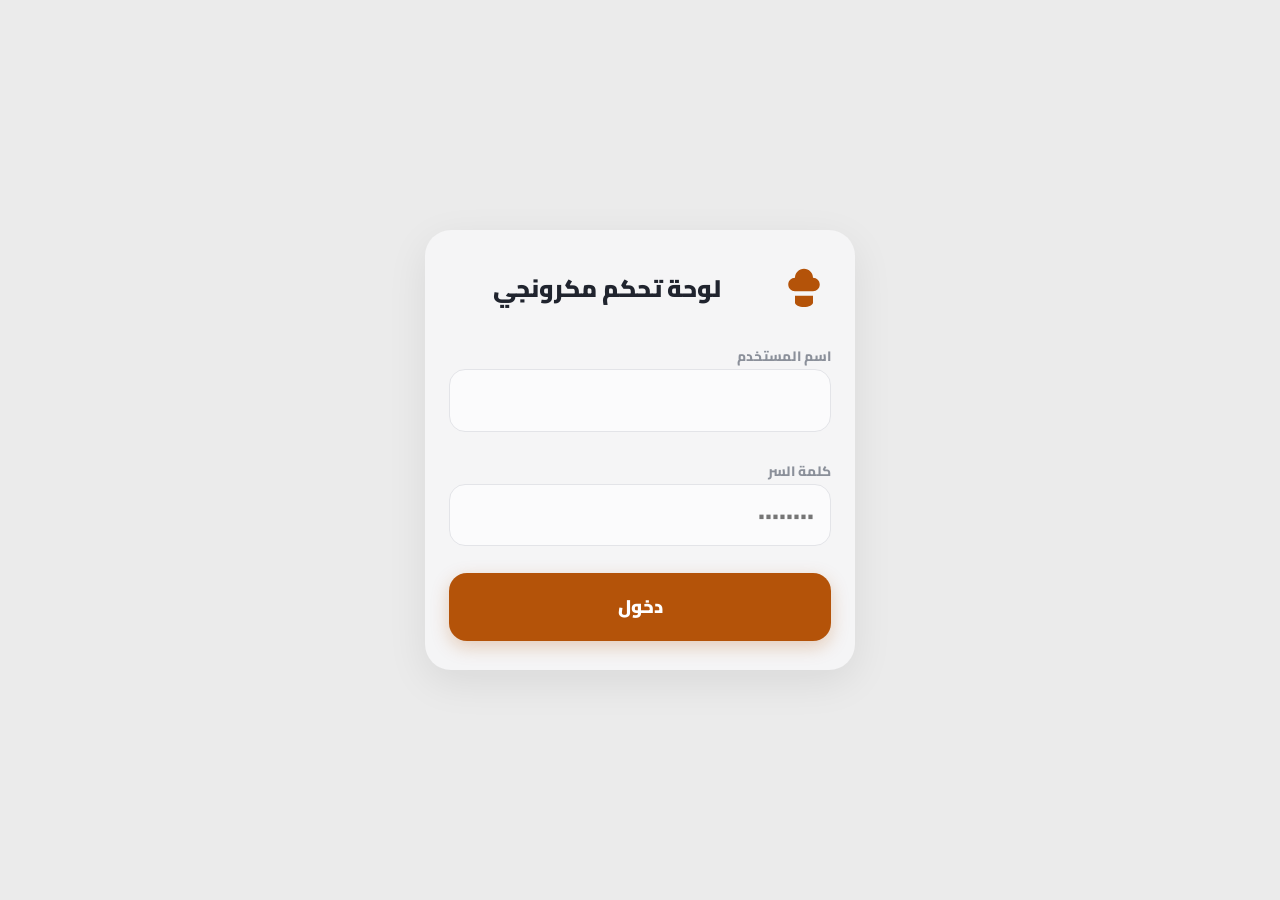
==== commit b67d469e: "Update admin.html" ====
--- a/admin.html
+++ b/admin.html
@@ -1,4 +1,4 @@
-<!-- ===== ADMIN COMPLETE BUILD v21 (wrap-tolerant) ===== -->
+<!-- ===== ADMIN SHELL v22 ===== -->
 <!DOCTYPE html>
 <html lang="ar" dir="rtl">
 <head>
@@ -42,7 +42,7 @@
 `font-weight:800;z-index:99999;` +
 `text-align:center;line-height:1.7`;
 d.textContent =
-`⛠ سكربت اللوحة لم يكتمل.`;
+`⛠ سكربت اللوحة لم يكتمل — تحقق من رفع الملفات الأربعة: admin.html و admin-i18n.js و admin-core.js و admin-tabs.js`;
 document.documentElement.appendChild(d);
 }
 }, 800);
@@ -695,2477 +695,9 @@
 </div>
 </div>
 <div id="toasts"></div>
-<script>
-/* ===== إيقاف التكبير ===== */
-document.addEventListener(`touchstart`,
-function(e){
-if(e.touches.length > 1) e.preventDefault();
-}, {passive:false});
-document.addEventListener(`touchmove`,
-function(e){
-if(e.touches.length > 1) e.preventDefault();
-}, {passive:false});
-[`gesturestart`,`gesturechange`,
-`gestureend`].forEach(function(ev){
-document.addEventListener(ev,
-function(e){ e.preventDefault(); });
-});
-document.addEventListener(`dblclick`,
-function(e){ e.preventDefault(); });
-/* ===== ثوابت الدخول ===== */
-const ADMIN_USER = `mahmoud`;
-const ADMIN_PASS = `123456`;
-const GH_OWNER = `makaronjy`;
-const GH_REPO = `Makaronjy`;
-const GH_BRANCH = `main`;
-const GH_TOKEN = ``;
-let CFG = null;
-let STATE = null;
-let modalOnSave = null;
-let ALANG =
-localStorage.getItem(`mk_admin_lang`) || `ar`;
-/* ===== قاموس اللوحة ===== */
-const ASTR = {
-ar: {
-loginTitle:`لوحة تحكم مكرونجي`,
-lblOwner:`اسم المستخدم`,
-lblToken:`كلمة السر`,
-btnLogin:`دخول`,
-errComplete:`أكمل جميع الحقول.`,
-errCreds:`اسم المستخدم أو كلمة السر غير صحيحة.`,
-errNoToken:`لا يوجد توكن للنشر.`,
-errPublish:`تعذّر تحميل البيانات من المستودع.`,
-errNetwork:`تحقق من الإنترنت.`,
-errNotFound:`المستودع أو الملف غير موجود.`,
-errPermission:`التوكن لا يملك صلاحية الكتابة.`,
-errAuth:`رمز الوصول مرفوض.`,
-errGeneric:`خطأ: `,
-renewTitle:`⚠️ انتهت صلاحية التوكن`,
-renewHint:`انتهت صلاحية التوكن أو لا يملك الصلاحية. جدّده من GitHub ثم أدخله هنا للمتابعة.`,
-renewNote:`تأكد أن صلاحية التوكن Contents: Read and write على هذا المستودع.`,
-lblNewToken:`توكن جديد`,
-btnRenew:`حفظ والمتابعة`,
-renewLink:`توكن جديد`,
-errRenewEmpty:`أدخل التوكن الجديد.`,
-errRenewBad:`التوكن ما زال مرفوضاً.`,
-headerTitle:`لوحة تحكم مكرونجي`,
-appVersion:`v5.0`,
-btnRefresh:`🔄 تحديث من المستودع`,
-refreshing:`جارٍ التحديث...`,
-refreshed:`تم التحديث من المستودع ✔`,
-refreshFail:`فشل التحديث: `,
-btnExport:`⬇️ تصدير احتياطي`,
-btnLogout:`خروج`,
-tabMenu:`🍝 المنيو`,
-tabDisplay:`🖥 خيارات العرض`,
-tabBranches:`🍝 الفروع`,
-tabBest:`⭐ الأكثر مبيعاً`,
-tabDelivery:`🛵 التوصيل والسوشيال`,
-tabSettings:`⚙️ الإعدادات`,
-tabAd:`📢 الإعلان`,
-displayNote:`هنا تتحكم بشكل قائمة الطعام عند الزبائن: النمط الشبكي الحالي (افتراضي) أو نمط القائمة بصفوف وصفحة تفاصيل بالإضافات.`,
-lblDisplayMode:`نمط عرض الأصناف في التطبيق`,
-modeGrid:`شبكي (بطاقات بصورة علوية) — الافتراضي`,
-modeList:`قائمة (صفوف بصورة جانبية + صفحة تفاصيل)`,
-lblCardOpts:`عناصر البطاقة / الصف`,
-optShowDesc:`إظهار الوصف`,
-optShowCal:`إظهار السعرات`,
-displayHint:`نمط القائمة: الضغط على الصف يفتح صفحة التفاصيل (صورة كبيرة + مجموعات الإضافات + عدّاد كمية + إضافة للسلة). الإضافات تُدار من نافذة تعديل كل صنف.`,
-btnSaveDisplay:`💾 حفظ ونشر خيارات العرض`,
-savedDisplay:`تم نشر خيارات العرض`,
-menuNote:`التعديلات تصل للزبائن تلقائياً خلال ≤60 ثانية بدون تحديث الصفحة. صورة الصنف تُرفع باسم id الصنف داخل img/items/ وتظهر فوراً.`,
-btnSaveMenu:`💾 حفظ ونشر المنيو`,
-publishing:`جارٍ النشر...`,
-publishedMenu:`تم نشر المنيو`,
-subLive:`يصل للزبائن خلال ≤60 ثانية بدون تحديث`,
-publishFail:`فشل النشر: `,
-hide:`🙈 إخفاء`,
-show:`👁 إظهار`,
-hidden:`(مخفي)`,
-addItem:`➕ إضافة صنف`,
-addSec:`➕ إضافة قسم`,
-editSecTitle:`تعديل قسم`,
-addSecTitle:`إضافة قسم`,
-lblSecNameAr:`اسم القسم بالعربي`,
-lblSecNameEn:`اسم القسم بالإنجليزي`,
-lblSecIcon:`أيقونة (إيموجي)`,
-editItemTitle:`تعديل صنف`,
-addItemTitle:`إضافة صنف`,
-lblNameAr:`الاسم بالعربي`,
-lblNameEn:`الاسم بالإنجليزي`,
-lblDescAr:`الوصف بالعربي (اختياري)`,
-lblDescEn:`الوصف بالإنجليزي (اختياري)`,
-lblImgMode:`نمط صورة الصنف`,
-imgModeCut:`قصّة شفافة فوق الخلفية`,
-imgModeFull:`صورة كاملة تغطي البطاقة`,
-lblItemImage:`📷 صورة الصنف`,
-imgPreviewNone:`لا توجد صورة — سيظهر اسم الصنف فوق الخلفية`,
-imgChange:`📷 إضافة / تغيير الصورة`,
-imgDelete:`🗑 حذف الصورة الحالية`,
-imgUploading:`جارٍ رفع الصورة...`,
-imgUploaded:`تم رفع صورة الصنف ✔`,
-imgDeleted:`تم حذف صورة الصنف ✔`,
-imgBadType:`صيغة غير مدعومة — استخدم PNG أو JPG أو WEBP`,
-imgTooBig:`حجم الصورة كبير جداً (الحد 4MB)`,
-imgUploadFail:`تعذّر رفع الصورة`,
-legendMods:`الإضافات الاختيارية (يُطلب عادة مع هذا الصنف)`,
-modsAddGroup:`➕ إضافة مجموعة خيارات`,
-modsGroupTitle:`عنوان المجموعة (عربي)`,
-modsGroupTitleEn:`عنوان المجموعة (إنجليزي)`,
-modsType:`نوع الاختيار`,
-modsTypeSingle:`خيار واحد (راديو)`,
-modsTypeMulti:`عدة خيارات بحد أقصى`,
-modsMax:`الحد الأقصى (0 = بلا حد)`,
-modsPick:`أضف صنفاً كخيار…`,
-modsAdd:`➕ إضافة`,
-modsDelGroup:`🗑 حذف المجموعة`,
-modsPricePh:`سعر الخيار (فارغ = سعر الصنف)`,
-lblPrices:`الأسعار (فواصل: 12 أو 2,3,5)`,
-lblCal:`السعرات (فارغ = صفر)`,
-legendAvail:`التوفر في الفروع (دائم)`,
-allBranches:`كل الفروع`,
-missLegend:`في الفروع غير المتاحة اجعله:`,
-missGray:`بطاقة رمادية «غير متوفر في هذا الفرع»`,
-missHide:`مخفي تماماً`,
-legendSold:`نفد ❌ (غير متوفر اليوم)`,
-warnSecName:`اسم القسم مطلوب`,
-warnAvail:`اختر فرعاً واحداً على الأقل للتوفر`,
-warnItem:`الاسم العربي وسعر واحد على الأقل مطلوبان`,
-savedSec:`تم حفظ القسم`,
-savedItem:`تم حفظ الصنف`,
-dontForget:`لا تنسَ حفظ ونشر`,
-delSecMsg:function(t){
-return `سيُحذف قسم «${t}» وكل أصنافه نهائياً. متابعة؟`;
-},
-delItemMsg:function(t){
-return `سيُحذف صنف «${t}» نهائياً. متابعة؟`;
-},
-btnDelFinal:`حذف نهائي`,
-deletedSec:`تم حذف القسم`,
-deletedItem:`تم حذف الصنف`,
-availTag:function(names, mode){
-return ` • غير متاح في: ${names} (${mode})`;
-},
-modeGray:`رمادي`,
-modeHide:`مخفي`,
-soldAll:` • نفد: كل الفروع`,
-soldSome:` • نفد: `,
-riyal:`ريال`,
-calWord:`سعرة`,
-branchNote:`رقم واتساب كل فرع إجباري: مفتاح الدولة ثم 9 أرقام، بدون + وبدون صفر في البداية.`,
-btnAddBranch:`➕ إضافة فرع`,
-btnSaveBranches:`💾 حفظ ونشر الفروع`,
-editBranchTitle:`تعديل فرع`,
-addBranchTitle:`إضافة فرع`,
-lblBrNameAr:`الاسم بالعربي`,
-lblBrNameEn:`الاسم بالإنجليزي`,
-lblBrAddrAr:`العنوان بالعربي`,
-lblBrAddrEn:`العنوان بالإنجليزي`,
-lblBrNum:`رقم الفرع (1، 2، 3...)`,
-lblWa:`رقم واتساب الفرع (إجباري)`,
-lblMap:`رابط الخريطة (اختياري)`,
-lblLat:`خط العرض lat`,
-lblLng:`خط الطول lng`,
-waOk:`✔ رابط واتساب:`,
-waNonSa:`ℹ️ مفتاح دولة غير سعودي`,
-waBad:`⚠️ الصيغة: مفتاح الدولة ثم 9 أرقام`,
-warnCoords:`الإحداثيات مطلوبة لزر الأقرب`,
-warnName:`الاسم مطلوب`,
-savedBranch:`تم حفظ الفرع`,
-warnNum:`رقم الفرع يجب أن يكون عدداً صحيحاً 1 أو أكثر`,
-warnNumDup:`هذا الرقم مستخدم بالفعل من فرع آخر`,
-warnNumChange:function(code){
-return `سيصبح رمز هذا الفرع ${code}. متابعة؟`;
-},
-yesContinue:`نعم، متابعة`,
-delBranchMsg:function(n){
-return `سيُحذف «${n}» نهائياً. متابعة؟`;
-},
-deletedBranch:`تم حذف الفرع`,
-warnLastBranch:`لا يمكن حذف آخر فرع`,
-brWa:`واتساب: `,
-brCoords:`الإحداثيات: `,
-brNum:`الرقم: `,
-legendHours:`ساعات العمل لكل يوم (بدقة الدقائق)`,
-dayClosed:`مغلق`,
-openLbl:`فتح:`,
-closeLbl:`إغلاق:`,
-am:`ص`,
-pm:`م`,
-days:[`الأحد`,`الاثنين`,`الثلاثاء`,
-`الأربعاء`,`الخميس`,`الجمعة`,`السبت`],
-bestNote:`اختر أربعة أصناف تظهر في شاشة الأكثر مبيعاً بنفس ترتيبها هنا.`,
-bestSlot:`الصنف `,
-btnSaveBest:`💾 حفظ ونشر الأكثر مبيعاً`,
-savedBest:`تم نشر الأكثر مبيعاً`,
-warnBestDup:`لا يمكن تكرار نفس الصنف في خانتين`,
-warnBestEmpty:`اختر صنفاً في كل خانات الأربعة`,
-deliveryNote:`روابط تطبيقات التوصيل تظهر في شاشة اختيار الفروع بالتطبيق.`,
-btnAddDelivery:`➕ إضافة تطبيق توصيل`,
-btnSaveDelivery:`💾 حفظ ونشر التوصيل والسوشيال`,
-editDeliveryTitle:`تعديل تطبيق توصيل`,
-addDeliveryTitle:`إضافة تطبيق توصيل`,
-lblDelNameAr:`الاسم بالعربي`,
-lblDelNameEn:`الاسم بالإنجليزي`,
-lblDelUrl:`الرابط (Deep link أو موقع رسمي)`,
-lblDelColor:`اللون المميز`,
-lblDelImg:`مسار صورة الشعار`,
-warnDelName:`الاسم مطلوب`,
-warnDelUrl:`الرابط يجب أن يبدأ بـ https://`,
-noDelivery:`لا توجد تطبيقات توصيل حالياً.`,
-delDeliveryMsg:function(n){
-return `سيُحذف «${n}» من قائمة التطبيقات. متابعة؟`;
-},
-deletedDelivery:`تم حذف التطبيق`,
-savedDelivery:`تم حفظ التطبيق`,
-legendSocial:`حسابات التواصل الاجتماعي`,
-btnAddSocial:`➕ إضافة حساب تواصل`,
-editSocialTitle:`تعديل حساب تواصل`,
-addSocialTitle:`إضافة حساب تواصل`,
-lblSocialPlatform:`المنصة`,
-lblSocialNameAr:`الاسم بالعربي`,
-lblSocialNameEn:`الاسم بالإنجليزي`,
-lblSocialUrl:`الرابط`,
-lblSocialEmail:`البريد الإلكتروني`,
-warnSocialMax:`الحد الأقصى 5 حسابات`,
-warnSocialName:`الاسم مطلوب`,
-warnSocialEmail:`صيغة البريد غير صحيحة`,
-warnSocialUrl:`الرابط يجب أن يبدأ بـ https://`,
-noSocial:`لا توجد حسابات تواصل حالياً.`,
-delSocialMsg:function(n){
-return `سيُحذف حساب «${n}». متابعة؟`;
-},
-deletedSocial:`تم حذف الحساب`,
-savedSocial:`تم حفظ الحساب`,
-platCustom:`— منصة أخرى —`,
-adNote:`الإعلان نصي: أيقونة + عنوان + نص — بدون صور.`,
-btnSaveAd:`💾 حفظ ونشر الإعلان`,
-lblAdEnabled:`مفعّل`,
-lblAdOnce:`مرة واحدة يومياً لكل جهاز`,
-lblAdIcon:`الأيقونة (إيموجي)`,
-lblAdBtnAr:`نص الزر بالعربي`,
-lblAdBtnEn:`نص الزر بالإنجليزي`,
-lblAdTitleAr:`العنوان بالعربي`,
-lblAdTitleEn:`العنوان بالإنجليزي`,
-lblAdTextAr:`النص بالعربي`,
-lblAdTextEn:`النص بالإنجليزي`,
-adPrevTitle:`إعلان تجريبي`,
-adPrevText:`هذا نص الإعلان كما سيظهر في التطبيق.`,
-legendImages:`صور التطبيق`,
-imagesNote:`اختر صورة جديدة ثم «تأكيد» لرفعها فوراً. اضغط على المعاينة لفتح الصورة كاملة.`,
-imgLogo:`شعار التطبيق (لوغو)`,
-imgBg:`خلفية بطاقات الصنف`,
-imgWelcome:`شاشة الترحيب`,
-imgClosed:`شاشة الإغلاق`,
-imgPick:`📷 اختر صورة`,
-imgConfirm:`✔ تأكيد الرفع`,
-imgCancel:`إلغاء`,
-imgUploadingApp:`جارٍ الرفع...`,
-imgUploadedApp:`تم رفع الصورة ✔`,
-imgUploadFailApp:`فشل الرفع: `,
-lblBrandAr:`اسم المطعم بالعربي`,
-lblBrandEn:`اسم المطعم بالإنجليزي`,
-lblTagAr:`الوصف بالعربي`,
-lblTagEn:`الوصف بالإنجليزي`,
-settingsNote:`بعد الرفع والحفظ، التغييرات تصل للزبائن خلال ≤60 ثانية.`,
-exported:`تم تصدير النسخة الاحتياطية ✔`,
-confirmDefault:`تأكيد`,
-loggedIn:`تم الدخول ✔`,
-loggedSub:`بياناتك تُحمَّل الآن`,
-published:`تم النشر ✔`,
-modalSave:`حفظ`,
-modalCancel:`إلغاء`
-},
-en: {
-loginTitle:`Makaronjy Admin Panel`,
-lblOwner:`Username`,
-lblToken:`Password`,
-btnLogin:`Login`,
-errComplete:`Please complete all fields.`,
-errCreds:`Wrong username or password.`,
-errNoToken:`No publishing token.`,
-errPublish:`Could not load data.`,
-errNetwork:`Check your internet.`,
-errNotFound:`Repository or file not found.`,
-errPermission:`Token lacks write permission.`,
-errAuth:`Access code rejected.`,
-errGeneric:`Error: `,
-renewTitle:`⚠️ Token expired`,
-renewHint:`The token expired or lacks permission. Renew it on GitHub then paste here.`,
-renewNote:`Make sure the token permission is Contents: Read and write.`,
-lblNewToken:`New token`,
-btnRenew:`Save and continue`,
-renewLink:`New token`,
-errRenewEmpty:`Enter the new token.`,
-errRenewBad:`Token still rejected.`,
-headerTitle:`Makaronjy Admin`,
-appVersion:`v5.0`,
-btnRefresh:`🔄 Refresh from repo`,
-refreshing:`Refreshing...`,
-refreshed:`Refreshed from repo ✔`,
-refreshFail:`Refresh failed: `,
-btnExport:`⬇️ Backup`,
-btnLogout:`Logout`,
-tabMenu:`🍝 Menu`,
-tabDisplay:`🖥 Display Options`,
-tabBranches:`🍝 Branches`,
-tabBest:`⭐ Best Sellers`,
-tabDelivery:`🛵 Delivery & Social`,
-tabSettings:`⚙️ Settings`,
-tabAd:`📢 Announcement`,
-displayNote:`Control how customers see the menu.`,
-lblDisplayMode:`Item display mode in the app`,
-modeGrid:`Grid (cards) — default`,
-modeList:`List (rows + details page)`,
-lblCardOpts:`Card / row elements`,
-optShowDesc:`Show description`,
-optShowCal:`Show calories`,
-displayHint:`List mode: tapping a row opens the details page.`,
-btnSaveDisplay:`💾 Save & publish display`,
-savedDisplay:`Display options published`,
-menuNote:`Changes reach customers within ≤60 seconds.`,
-btnSaveMenu:`💾 Save & publish menu`,
-publishing:`Publishing...`,
-publishedMenu:`Menu published`,
-subLive:`Reaches customers within ≤60s`,
-publishFail:`Publish failed: `,
-hide:`🙈 Hide`,
-show:`👁 Show`,
-hidden:`(hidden)`,
-addItem:`➕ Add item`,
-addSec:`➕ Add section`,
-editSecTitle:`Edit section`,
-addSecTitle:`Add section`,
-lblSecNameAr:`Section name (AR)`,
-lblSecNameEn:`Section name (EN)`,
-lblSecIcon:`Icon`,
-editItemTitle:`Edit item`,
-addItemTitle:`Add item`,
-lblNameAr:`Name (AR)`,
-lblNameEn:`Name (EN)`,
-lblDescAr:`Description (AR)`,
-lblDescEn:`Description (EN)`,
-lblImgMode:`Image mode`,
-imgModeCut:`Cut-out over background`,
-imgModeFull:`Full image`,
-lblItemImage:`📷 Item image`,
-imgPreviewNone:`No image`,
-imgChange:`📷 Add / change`,
-imgDelete:`🗑 Delete`,
-imgUploading:`Uploading...`,
-imgUploaded:`Uploaded ✔`,
-imgDeleted:`Deleted ✔`,
-imgBadType:`Unsupported format`,
-imgTooBig:`Too large (max 4MB)`,
-imgUploadFail:`Upload failed`,
-legendMods:`Optional add-ons`,
-modsAddGroup:`➕ Add options group`,
-modsGroupTitle:`Group title (AR)`,
-modsGroupTitleEn:`Group title (EN)`,
-modsType:`Selection type`,
-modsTypeSingle:`Single choice`,
-modsTypeMulti:`Multiple with max`,
-modsMax:`Max choices (0 = unlimited)`,
-modsPick:`Add an item as option…`,
-modsAdd:`➕ Add`,
-modsDelGroup:`🗑 Delete group`,
-modsPricePh:`Option price (empty = item price)`,
-lblPrices:`Prices`,
-lblCal:`Calories`,
-legendAvail:`Availability`,
-allBranches:`All branches`,
-missLegend:`For unavailable branches:`,
-missGray:`Grey card`,
-missHide:`Hidden`,
-legendSold:`Sold out ❌`,
-warnSecName:`Section name required`,
-warnAvail:`Select at least one branch`,
-warnItem:`Arabic name and a price required`,
-savedSec:`Section saved`,
-savedItem:`Item saved`,
-dontForget:`Do not forget to publish`,
-delSecMsg:function(t){
-return `Delete section ${t} permanently?`;
-},
-delItemMsg:function(t){
-return `Delete item ${t} permanently?`;
-},
-btnDelFinal:`Delete`,
-deletedSec:`Section deleted`,
-deletedItem:`Item deleted`,
-availTag:function(names, mode){
-return ` • Unavailable in: ${names} (${mode})`;
-},
-modeGray:`grey`,
-modeHide:`hidden`,
-soldAll:` • Sold out: all`,
-soldSome:` • Sold out: `,
-riyal:`SAR`,
-calWord:`cal`,
-branchNote:`WhatsApp: country code then 9 digits.`,
-btnAddBranch:`➕ Add branch`,
-btnSaveBranches:`💾 Save & publish`,
-editBranchTitle:`Edit branch`,
-addBranchTitle:`Add branch`,
-lblBrNameAr:`Name (AR)`,
-lblBrNameEn:`Name (EN)`,
-lblBrAddrAr:`Address (AR)`,
-lblBrAddrEn:`Address (EN)`,
-lblBrNum:`Branch number`,
-lblWa:`WhatsApp (mandatory)`,
-lblMap:`Map link`,
-lblLat:`Latitude`,
-lblLng:`Longitude`,
-waOk:`✔ WhatsApp:`,
-waNonSa:`ℹ️ Non-SA code`,
-waBad:`⚠️ Bad format`,
-warnCoords:`Coordinates required`,
-warnName:`Name required`,
-savedBranch:`Branch saved`,
-warnNum:`Number must be 1 or more`,
-warnNumDup:`Number already used`,
-warnNumChange:function(code){
-return `Code becomes ${code}. Continue?`;
-},
-yesContinue:`Yes`,
-delBranchMsg:function(n){
-return `Delete ${n} permanently?`;
-},
-deletedBranch:`Branch deleted`,
-warnLastBranch:`Cannot delete last branch`,
-brWa:`WA: `,
-brCoords:`Coords: `,
-brNum:`Num: `,
-legendHours:`Working hours`,
-dayClosed:`Closed`,
-openLbl:`Open:`,
-closeLbl:`Close:`,
-am:`AM`,
-pm:`PM`,
-days:[`Sun`,`Mon`,`Tue`,`Wed`,`Thu`,`Fri`,`Sat`],
-bestNote:`Pick four best sellers.`,
-bestSlot:`Slot `,
-btnSaveBest:`💾 Save & publish`,
-savedBest:`Published`,
-warnBestDup:`No duplicates`,
-warnBestEmpty:`Fill all slots`,
-deliveryNote:`Delivery links appear on the branches screen.`,
-btnAddDelivery:`➕ Add delivery`,
-btnSaveDelivery:`💾 Save & publish`,
-editDeliveryTitle:`Edit delivery`,
-addDeliveryTitle:`Add delivery`,
-lblDelNameAr:`Name (AR)`,
-lblDelNameEn:`Name (EN)`,
-lblDelUrl:`Link`,
-lblDelColor:`Color`,
-lblDelImg:`Logo path`,
-warnDelName:`Name required`,
-warnDelUrl:`Must start with https://`,
-noDelivery:`No delivery apps yet.`,
-delDeliveryMsg:function(n){
-return `Remove ${n}?`;
-},
-deletedDelivery:`Deleted`,
-savedDelivery:`Saved`,
-legendSocial:`Social accounts`,
-btnAddSocial:`➕ Add social`,
-editSocialTitle:`Edit social`,
-addSocialTitle:`Add social`,
-lblSocialPlatform:`Platform`,
-lblSocialNameAr:`Name (AR)`,
-lblSocialNameEn:`Name (EN)`,
-lblSocialUrl:`Link`,
-lblSocialEmail:`Email`,
-warnSocialMax:`Max 5`,
-warnSocialName:`Name required`,
-warnSocialEmail:`Bad email`,
-warnSocialUrl:`Must start with https://`,
-noSocial:`No social accounts yet.`,
-delSocialMsg:function(n){
-return `Remove ${n}?`;
-},
-deletedSocial:`Deleted`,
-savedSocial:`Saved`,
-platCustom:`— Other —`,
-adNote:`Text announcement.`,
-btnSaveAd:`💾 Save & publish`,
-lblAdEnabled:`Enabled`,
-lblAdOnce:`Once per day`,
-lblAdIcon:`Icon`,
-lblAdBtnAr:`Button (AR)`,
-lblAdBtnEn:`Button (EN)`,
-lblAdTitleAr:`Title (AR)`,
-lblAdTitleEn:`Title (EN)`,
-lblAdTextAr:`Text (AR)`,
-lblAdTextEn:`Text (EN)`,
-adPrevTitle:`Sample`,
-adPrevText:`Preview.`,
-legendImages:`App images`,
-imagesNote:`Pick then Confirm to upload.`,
-imgLogo:`Logo`,
-imgBg:`Background`,
-imgWelcome:`Welcome`,
-imgClosed:`Closed`,
-imgPick:`📷 Pick`,
-imgConfirm:`✔ Confirm`,
-imgCancel:`Cancel`,
-imgUploadingApp:`Uploading...`,
-imgUploadedApp:`Uploaded ✔`,
-imgUploadFailApp:`Failed: `,
-lblBrandAr:`Brand (AR)`,
-lblBrandEn:`Brand (EN)`,
-lblTagAr:`Tag (AR)`,
-lblTagEn:`Tag (EN)`,
-settingsNote:`Changes reach customers within ≤60s.`,
-exported:`Backup exported ✔`,
-confirmDefault:`Confirm`,
-loggedIn:`Logged in ✔`,
-loggedSub:`Loading...`,
-published:`Published ✔`,
-modalSave:`Save`,
-modalCancel:`Cancel`
-}
-};
-/* ===== أدوات ===== */
-const el = function(id){
-return document.getElementById(id);
-};
-function esc(s){
-var v = String(s == null ? `` : s);
-return v.replace(/[&<>"']/g, function(c){
-var m = {
-[`&`]:`&amp;`,
-[`<`]:`&lt;`,
-[`>`]:`&gt;`,
-[`"`]:`&quot;`,
-[`'`]:`&#39;`
-};
-return m[c];
-});
-}
-function L(k, a){
-var d = ASTR[ALANG] || ASTR.ar;
-var v = d[k];
-if(v === undefined) v = ASTR.ar[k];
-if(v === undefined) v = k;
-if(typeof v === `function`) return v(a);
-return v;
-}
-function LF(k){
-var args = [].slice.call(arguments, 1);
-var d = ASTR[ALANG] || ASTR.ar;
-var v = d[k];
-if(v === undefined) v = ASTR.ar[k];
-if(typeof v === `function`) return v.apply(null, args);
-return v;
-}
-function mv(id){
-var n = el(id);
-return n ? n.value : ``;
-}
-function radioVal(name, dflt){
-var sel = `input[name="` + name + `"]:checked`;
-var n = document.querySelector(sel);
-return n ? n.value : dflt;
-}
-function checkedVals(cls){
-var sel = `.` + cls + `:checked`;
-var list = document.querySelectorAll(sel);
-return [].slice.call(list).map(function(c){
-return c.value;
-});
-}
-/* ===== حاجز زر الرجوع ===== */
-let guardDepth = 0;
-let suppressCount = 0;
-function modalOpen(){
-return !el(`modal`).classList.contains(`hidden`);
-}
-function confirmOpen(){
-return !el(`confirmModal`).classList.contains(`hidden`);
-}
-function pushGuard(){
-try{
-history.pushState({ mkAdminGuard: 1 }, ``);
-guardDepth++;
-}catch(e){ guardDepth++; }
-}
-function consumeGuard(){
-if(guardDepth <= 0) return;
-guardDepth--;
-suppressCount++;
-try{ history.back(); }catch(e){ suppressCount--; }
-setTimeout(function(){
-if(suppressCount > 0) suppressCount--;
-}, 600);
-}
-window.addEventListener(`popstate`, function(){
-if(suppressCount > 0){ suppressCount--; return; }
-if(guardDepth > 0) guardDepth--;
-if(confirmOpen()){ settleConfirm(false, false); return; }
-if(modalOpen()){ hideModalOnly(); return; }
-});
-document.addEventListener(`keydown`, function(e){
-if(e.key !== `Escape`) return;
-if(confirmOpen()){ settleConfirm(false); return; }
-if(modalOpen()){ closeModal(); return; }
-});
-document.addEventListener(`click`, function(e){
-var im = e.target.closest(`.img-prev img`);
-if(im && im.getAttribute(`src`)){
-window.open(im.getAttribute(`src`), `_blank`);
-}
-});
-function applyAdminLang(){
-document.documentElement.lang = ALANG;
-var nodes = document.querySelectorAll(`[data-al]`);
-nodes.forEach(function(n){
-var k = n.getAttribute(`data-al`);
-var v = L(k);
-if(v !== k) n.textContent = v;
-});
-var segs = document.querySelectorAll(`.lang-seg[data-alang]`);
-segs.forEach(function(s){
-var on = s.getAttribute(`data-alang`) === ALANG;
-s.classList.toggle(`active`, on);
-});
-localStorage.setItem(`mk_admin_lang`, ALANG);
-}
-el(`adminLangBtn`).addEventListener(`click`, function(e){
-var s = e.target.closest(`.lang-seg`);
-if(!s) return;
-ALANG = s.getAttribute(`data-alang`);
-applyAdminLang();
-if(STATE) renderAll();
-});
-let toastSeq = 0;
-function toast(title, kind, sub){
-kind = kind || `info`;
-var wrap = el(`toasts`);
-var icons = {
-success:`✔`, error:`✖`, info:`ℹ`, warn:`⚠`
-};
-var div = document.createElement(`div`);
-div.className = `toast ` + kind;
-div.innerHTML =
-`<div class="t-ico">` + (icons[kind] || `ℹ`) + `</div>` +
-`<div class="t-body"><b>` + esc(title) + `</b>` +
-(sub ? `<small>` + esc(sub) + `</small>` : ``) +
-`</div>` +
-`<div class="t-bar" style="animation-duration:3.5s"></div>`;
-wrap.appendChild(div);
-setTimeout(function(){
-div.classList.add(`out`);
-setTimeout(function(){ div.remove(); }, 350);
-}, 3400);
-}
-/* ===== نافذة التأكيد ===== */
-let confirmResolve = null;
-function askConfirm(msg, title, ico, yesLbl){
-return new Promise(function(resolve){
-confirmResolve = resolve;
-el(`cfIco`).textContent = ico || `⚠️`;
-el(`cfTitle`).textContent = title || L(`confirmDefault`);
-el(`cfMsg`).textContent = msg;
-el(`cfYes`).textContent = yesLbl || L(`btnDelFinal`);
-el(`cfNo`).textContent = L(`modalCancel`);
-el(`confirmModal`).classList.remove(`hidden`);
-pushGuard();
-});
-}
-function settleConfirm(val, consume){
-if(consume === undefined) consume = true;
-if(!confirmOpen() && !confirmResolve) return;
-el(`confirmModal`).classList.add(`hidden`);
-var r = confirmResolve;
-confirmResolve = null;
-if(consume) consumeGuard();
-if(r) r(val);
-}
-el(`cfYes`).addEventListener(`click`, function(){
-settleConfirm(true);
-});
-el(`cfNo`).addEventListener(`click`, function(){
-settleConfirm(false);
-});
-el(`confirmModal`).addEventListener(`click`, function(e){
-if(e.target === el(`confirmModal`)) settleConfirm(false);
-});
-/* ===== نافذة النماذج ===== */
-function openModal(title, bodyHtml, onSave){
-el(`modalTitle`).textContent = title;
-el(`modalBody`).innerHTML = bodyHtml;
-modalOnSave = onSave;
-el(`modal`).classList.remove(`hidden`);
-pushGuard();
-}
-function hideModalOnly(){
-el(`modal`).classList.add(`hidden`);
-modalOnSave = null;
-}
-function closeModal(){
-hideModalOnly();
-consumeGuard();
-}
-el(`modalCancel`).addEventListener(`click`, closeModal);
-el(`modal`).addEventListener(`click`, function(e){
-if(e.target === el(`modal`)) closeModal();
-});
-el(`modalSave`).addEventListener(`click`, async function(){
-if(!modalOnSave) return;
-try{
-var res = await modalOnSave();
-if(res !== false) closeModal();
-}catch(err){
-var m = (err && err.message) ? err.message : err;
-toast(L(`errGeneric`) + m, `error`);
-}
-});
-function showBanner(id, msg, detail){
-var b = el(id);
-b.innerHTML =
-`<span>⚠️</span><div><span class="msg"></span>` +
-(detail ? `<small>` + esc(detail) + `</small>` : ``) +
-`</div>`;
-b.querySelector(`.msg`).textContent = msg;
-b.classList.remove(`show`);
-void b.offsetWidth;
-b.classList.add(`show`);
-}
-function hideBanner(id){
-el(id).classList.remove(`show`);
-}
-function classifyGhError(e){
-var status = e.http || 0;
-var msg = (e.message || ``).toLowerCase();
-if(status === 0){
-return { key:`errNetwork`, detail: e.message || `No connection` };
-}
-if(status === 401){
-return { key:`errAuth`, detail:`Bad credentials` };
-}
-if(status === 403){
-if(msg.includes(`rate limit`)){
-return { key:`errGeneric`, detail:`Rate limit` };
-}
-return { key:`errPermission`, detail: e.message };
-}
-if(status === 404){
-return { key:`errNotFound`, detail: e.message };
-}
-return { key:`errGeneric`, detail: e.message || (`HTTP ` + status) };
-}
-function handlePublishError(e, btn, label){
-if(e.http === 401 || e.http === 403){
-toast(e.http === 401 ? L(`errAuth`) : L(`errPermission`), `error`);
-showRenew();
-}else{
-toast(L(`publishFail`) + e.message, `error`);
-}
-if(btn){
-btn.disabled = false;
-btn.textContent = label;
-}
-}
-/* ===== GitHub ===== */
-const GH_API = `https://api.github.com`;
-async function gh(path, opts){
-opts = opts || {};
-var headers = {
-[`Accept`]:`application/vnd.github+json`,
-[`Authorization`]:`Bearer ` + (CFG ? CFG.token : ``),
-[`X-GitHub-Api-Version`]:`2022-11-28`
-};
-if(opts.headers){
-Object.assign(headers, opts.headers);
-}
-var init = Object.assign({}, opts, { headers: headers });
-var r = await fetch(GH_API + path, init);
-if(!r.ok){
-var e = new Error(`HTTP ` + r.status);
-e.http = r.status;
-try{
-var j = await r.json();
-e.message = j.message || e.message;
-}catch(err){}
-throw e;
-}
-var ct = r.headers.get(`content-type`) || ``;
-if(ct.includes(`json`)) return r.json();
-return { text: await r.text(), sha: r.headers.get(`etag`) };
-}
-function b64ToUtf8(b64){
-var bin = atob(b64);
-var bytes = new Uint8Array(bin.length);
-for(var i=0;i<bin.length;i++){
-bytes[i] = bin.charCodeAt(i);
-}
-if(window.TextDecoder){
-return new TextDecoder(`utf-8`).decode(bytes);
-}
-return decodeURIComponent(escape(bin));
-}
-async function getFile(path){
-var q = `/repos/` + CFG.owner + `/` + CFG.repo +
-`/contents/` + path + `?ref=` + CFG.branch;
-var r = await gh(q);
-return { text: b64ToUtf8(r.content), sha: r.sha };
-}
-async function putFile(path, content, sha, msg){
-var body = {
-message: msg,
-content: btoa(unescape(encodeURIComponent(content))),
-branch: CFG.branch
-};
-if(sha) body.sha = sha;
-var q = `/repos/` + CFG.owner + `/` + CFG.repo +
-`/contents/` + path;
-return gh(q, {
-method:`PUT`,
-headers:{ [`Content-Type`]:`application/json` },
-body: JSON.stringify(body)
-});
-}
-function b64OfFile(file){
-return file.arrayBuffer().then(function(buf){
-var bytes = ``;
-var u8 = new Uint8Array(buf);
-for(var i=0;i<u8.length;i+=32768){
-bytes += String.fromCharCode.apply(null,
-u8.subarray(i, i+32768));
-}
-return btoa(bytes);
-});
-}
-async function uploadItemImgById(id, file){
-var path = `img/items/` + id + `.png`;
-var cur = await getFile(path).catch(function(){
-return { sha:null };
-});
-var body = {
-message:`رفع صورة صنف: ` + id,
-content: await b64OfFile(file),
-branch: CFG.branch
-};
-if(cur.sha) body.sha = cur.sha;
-var q = `/repos/` + CFG.owner + `/` + CFG.repo +
-`/contents/` + path;
-await gh(q, {
-method:`PUT`,
-headers:{ [`Content-Type`]:`application/json` },
-body: JSON.stringify(body)
-});
-return path;
-}
-async function uploadAppImage(path, file){
-var cur = await getFile(path).catch(function(){
-return { sha:null };
-});
-var body = {
-message:`تحديث صورة: ` + path,
-content: await b64OfFile(file),
-branch: CFG.branch
-};
-if(cur.sha) body.sha = cur.sha;
-var q = `/repos/` + CFG.owner + `/` + CFG.repo +
-`/contents/` + path;
-await gh(q, {
-method:`PUT`,
-headers:{ [`Content-Type`]:`application/json` },
-body: JSON.stringify(body)
-});
-return path;
-}
-function parseJs(text){
-var w = { window:{} };
-try{
-new Function(`window`, text)(w.window);
-}catch(e){
-throw new Error(`JS parse error: ` + e.message);
-}
-return w.window;
-}
-/* ===== الحالة ===== */
-function branches(){
-return STATE.SETTINGS.branches ||
-(STATE.SETTINGS.branches = []);
-}
-function brName(b){
-var n = (ALANG===`ar`) ? b.nameAr : b.nameEn;
-return n || (`B` + b.num);
-}
-function findItemAdmin(id){
-for(var s of STATE.MENU){
-for(var it of s.items){
-if(it.id === id) return it;
-}
-}
-return null;
-}
-function findSectionOfItem(id){
-for(var s of STATE.MENU){
-var hit = s.items.some(function(x){ return x.id===id; });
-if(hit) return s;
-}
-return null;
-}
-function nextBranchNum(){
-var used = branches().map(function(b){ return b.num; })
-.filter(Number.isFinite);
-var n = 1;
-while(used.includes(n)) n++;
-return n;
-}
-function migrateBranchNums(){
-branches().forEach(function(b,i){
-if(!Number.isFinite(b.num)) b.num = i + 1;
-});
-var seen = new Set();
-branches().forEach(function(b){
-while(seen.has(b.num)) b.num++;
-seen.add(b.num);
-});
-}
-function migrateHours(){
-branches().forEach(function(b){
-if(!b.hours || b.hours.length !== 7){
-b.hours = [];
-for(var i=0;i<7;i++){
-b.hours.push({
-o:{h:9,m:0}, c:{h:23,m:0}, closed:false
-});
-}
-}
-b.hours.forEach(function(d){
-if(!d.o) d.o = {h:9,m:0};
-if(!d.c) d.c = {h:23,m:0};
-if(typeof d.closed !== `boolean`) d.closed = false;
-});
-});
-}
-function migrateBestSellers(){
-var s = STATE.SETTINGS;
-if(!s.bestSellers || s.bestSellers.length !== 4){
-s.bestSellers = [``,``,``,``];
-}
-}
-function migrateSocial(){
-if(STATE.SETTINGS.social === undefined){
-STATE.SETTINGS.social = [];
-}
-}
-/* ===== وقت ===== */
-function clamp12(v){
-var n = parseInt(v,10);
-if(!isFinite(n) || n<1) n = 12;
-if(n>12) n = 12;
-return n;
-}
-function to24h(h, ap){
-var v = +h;
-if(ap===`pm` && v<12) v+=12;
-if(ap===`am` && v===12) v=0;
-return v;
-}
-function h12of(h){
-h = +h;
-if(h===0) return 12;
-if(h>12) return h-12;
-return h;
-}
-function minSelect(cls, d, val){
-var o0 = (val===0) ? ` selected` : ``;
-var o30 = (val===30) ? ` selected` : ``;
-return `<select class="` + cls + `" data-d="` + d + `">` +
-`<option value="0"` + o0 + `>00</option>` +
-`<option value="30"` + o30 + `>30</option>` +
-`</select>`;
-}
-function validWa(v){
-return /^\d{1,3}\d{9}$/.test(v);
-}
-function waFeedback(inp, msg){
-var v = inp.value.trim();
-if(!v){
-msg.className=`wa-preview`;
-msg.textContent=``;
-return;
-}
-if(validWa(v)){
-var cc = v.slice(0,-9);
-var link = `https://wa.me/` + v;
-msg.className=`wa-preview ok`;
-if(cc === `966`){
-msg.innerHTML = L(`waOk`) + ` <a href="` + link +
-`" target="_blank" rel="noopener" ` +
-`style="color:#2d6a4f;text-decoration:underline">` +
-link + `</a>`;
-}else{
-msg.textContent = L(`waNonSa`);
-}
-}else{
-msg.className=`wa-preview bad`;
-msg.textContent = L(`waBad`);
-}
-}
-/* ===== التبويبات ===== */
-document.querySelectorAll(`.tab`).forEach(function(t){
-t.addEventListener(`click`, function(){
-document.querySelectorAll(`.tab`).forEach(function(x){
-x.classList.remove(`active`);
-});
-t.classList.add(`active`);
-document.querySelectorAll(`main > section`).forEach(function(s){
-s.classList.add(`hidden`);
-});
-el(`tab-` + t.dataset.tab).classList.remove(`hidden`);
-});
-});
-el(`btnLogout`).addEventListener(`click`, async function(){
-var ok = await askConfirm(
-`سيتم تسجيل الخروج. متابعة؟`,
-`تأكيد الخروج`, `🚪`, `نعم، خروج`);
-if(!ok) return;
-sessionStorage.removeItem(`mk_admin`);
-location.reload();
-});
-/* ===== التحميل ===== */
-async function loadAll(){
-var both = await Promise.all([
-getFile(`menu.js`),
-getFile(`settings.js`)
-]);
-var mw = parseJs(both[0].text);
-var sw = parseJs(both[1].text);
-STATE = {
-MENU: mw.MENU,
-SETTINGS: sw.APP_SETTINGS,
-shas: { menu: both[0].sha, settings: both[1].sha }
-};
-var S0 = STATE.SETTINGS;
-if(!S0.ad) S0.ad = {};
-if(!S0.ad.icon) S0.ad.icon = `🍝`;
-if(!S0.delivery) S0.delivery = [];
-if(S0.social === undefined) S0.social = [];
-if(!S0.imagesVersion) S0.imagesVersion = 0;
-if(!S0.display){
-S0.display = { mode:`grid`, showDesc:true, showCal:true };
-}
-if(S0.bgs) delete S0.bgs;
-migrateBranchNums();
-migrateHours();
-migrateBestSellers();
-migrateSocial();
-el(`renewScreen`).classList.add(`hidden`);
-el(`loginScreen`).classList.add(`hidden`);
-el(`app`).classList.remove(`hidden`);
-renderAll();
-}
-/* ===== الدخول ===== */
-el(`btnLogin`).addEventListener(`click`, async function(){
-var owner = el(`inOwner`).value.trim();
-var repo = el(`inRepo`).value.trim() || GH_REPO;
-var branch = el(`inBranch`).value.trim() || GH_BRANCH;
-var token = el(`inToken`).value.trim();
-hideBanner(`loginErr`);
-if(!owner || !token){
-showBanner(`loginErr`, L(`errComplete`));
-return;
-}
-var pat1 = `^(github_pat_|ghp_|`;
-var pat2 = `gho_|ghu_|ghs_|ghr_)`;
-var tokenLike = new RegExp(pat1 + pat2, `i`).test(token);
-var isLocal =
-(owner.toLowerCase() === ADMIN_USER.toLowerCase()) &&
-(token === ADMIN_PASS);
-var isEmbed = (GH_TOKEN !== ``) && (token === GH_TOKEN);
-if(!isLocal && !tokenLike && !isEmbed){
-showBanner(`loginErr`, L(`errCreds`));
-return;
-}
-var finalOwner = isLocal ? GH_OWNER : owner;
-var finalToken = isLocal ? (GH_TOKEN || ``) : token;
-if(!finalToken){
-showBanner(`loginErr`, L(`errNoToken`));
-return;
-}
-CFG = {
-owner: finalOwner,
-repo: repo,
-branch: branch,
-token: finalToken
-};
-sessionStorage.setItem(`mk_admin`, JSON.stringify(CFG));
-var btn = el(`btnLogin`);
-btn.textContent = L(`publishing`);
-btn.disabled = true;
-try{
-await loadAll();
-applyAdminLang();
-toast(L(`loggedIn`), `success`, L(`loggedSub`));
-}catch(e){
-var cls = classifyGhError(e);
-showBanner(`loginErr`, L(`errPublish`),
-L(cls.key) + (cls.detail ? ` — ` + cls.detail : ``));
-sessionStorage.removeItem(`mk_admin`);
-CFG = null;
-}
-btn.disabled = false;
-btn.textContent = L(`btnLogin`);
-});
-[`inOwner`,`inToken`].forEach(function(id){
-el(id).addEventListener(`keydown`, function(e){
-if(e.key === `Enter`) el(`btnLogin`).click();
-});
-});
-/* ===== التجديد ===== */
-function showRenew(){
-el(`loginScreen`).classList.add(`hidden`);
-el(`app`).classList.add(`hidden`);
-el(`renewScreen`).classList.remove(`hidden`);
-}
-el(`btnRenew`).addEventListener(`click`, async function(){
-var t = el(`inRenewToken`).value.trim();
-hideBanner(`renewErr`);
-if(!t){
-showBanner(`renewErr`, L(`errRenewEmpty`));
-return;
-}
-CFG.token = t;
-sessionStorage.setItem(`mk_admin`, JSON.stringify(CFG));
-var btn = el(`btnRenew`);
-btn.textContent = L(`publishing`);
-btn.disabled = true;
-try{
-await loadAll();
-toast(L(`loggedIn`), `success`, L(`loggedSub`));
-}catch(e){
-var cls = classifyGhError(e);
-var bad = (e.http===401||e.http===403);
-showBanner(`renewErr`,
-bad ? L(`errRenewBad`) : L(cls.key), cls.detail);
-}
-btn.disabled = false;
-btn.textContent = L(`btnRenew`);
-});
-/* ===== تحديث من المستودع ===== */
-el(`btnRefresh`).addEventListener(`click`, async function(){
-if(!CFG) return;
-var b = el(`btnRefresh`);
-var old = b.textContent;
-b.textContent = L(`refreshing`);
-b.disabled = true;
-try{
-await loadAll();
-toast(L(`refreshed`), `success`);
-}catch(e){
-if(e.http===401||e.http===403){
-toast(L(`errAuth`), `error`);
-showRenew();
-}else{
-toast(L(`refreshFail`) + e.message, `error`);
-}
-}
-b.disabled = false;
-b.textContent = old;
-});
-/* ===== النشر ===== */
-function menuText(){
-return `window.MENU = ` +
-JSON.stringify(STATE.MENU, null, 2) + `;\n`;
-}
-function settingsText(){
-return `window.APP_SETTINGS = ` +
-JSON.stringify(STATE.SETTINGS, null, 2) + `;\n`;
-}
-async function publishSettings(msg){
-var r = await putFile(`settings.js`,
-settingsText(), STATE.shas.settings, msg);
-STATE.shas.settings = r.content ? r.content.sha : r.sha;
-}
-async function publishMenu(msg){
-var r = await putFile(`menu.js`,
-menuText(), STATE.shas.menu, msg);
-STATE.shas.menu = r.content ? r.content.sha : r.sha;
-}
-/* ===== المنيو ===== */
-function renderMenu(){
-var wrap = el(`menuWrap`);
-if(!STATE.MENU.length){
-wrap.innerHTML =
-`<div class="note">لا توجد أقسام بعد.</div>`;
-return;
-}
-var brs = branches();
-wrap.innerHTML = STATE.MENU.map(function(sec, si){
-var hidCls = sec.hidden ? ` is-hidden` : ``;
-var hidTag = sec.hidden
-? ` <span style="opacity:.7;font-weight:700;font-size:.72rem">` + L(`hidden`) + `</span>`
-: ``;
-var togCls = sec.hidden ? `show` : `hide`;
-var togTxt = sec.hidden ? L(`show`) : L(`hide`);
-var rows = sec.items.map(function(it, ii){
-var onlyArr = Array.isArray(it.only) ? it.only : null;
-var un = ``;
-if(onlyArr && onlyArr.length){
-un = brs.filter(function(b){
-return !onlyArr.includes(b.id);
-}).map(brName).join(`، `);
-}
-var soArr = Array.isArray(it.so) ? it.so : [];
-var soldNames = ``;
-var soldAll = false;
-if(soArr.length){
-if(brs.length && soArr.length >= brs.length){
-soldAll = true;
-}else{
-soldNames = soArr.map(function(id){
-var b = brs.find(function(x){ return x.id===id; });
-return b ? brName(b) : id;
-}).join(`، `);
-}
-}
-var missMode = it.miss || `gray`;
-var name = (ALANG===`ar`) ? it.ar : (it.en || it.ar);
-var tag = ``;
-if(un){
-var mm = (missMode===`hide`)
-? L(`modeHide`) : L(`modeGray`);
-tag = LF(`availTag`, un, mm);
-}
-var soldTag = ``;
-if(soArr.length){
-soldTag = soldAll ? L(`soldAll`)
-: (L(`soldSome`) + soldNames);
-}
-var modsCount = 0;
-if(Array.isArray(it.mods)){
-it.mods.forEach(function(g){
-modsCount += (g.opts||[]).length;
-});
-}
-var price0 = (it.prices && it.prices[0]) ? it.prices[0] : 0;
-var small = esc(price0 + ` ` + L(`riyal`));
-if(it.cal) small += ` • ` + it.cal + ` ` + L(`calWord`);
-if(modsCount) small += ` • ➕ ` + modsCount;
-small += esc(tag) + esc(soldTag);
-var hidIt = it.hidden
-? ` <span style="opacity:.6;font-weight:700;font-size:.7rem">` + L(`hidden`) + `</span>`
-: ``;
-var rowCls = it.hidden ? ` is-hidden` : ``;
-return `<div class="item-row` + rowCls + `">` +
-`<div class="item-info">` +
-`<b>` + esc(name) + hidIt + `</b>` +
-`<small>` + small + `</small>` +
-`</div>` +
-`<span class="item-ops">` +
-`<button class="edit" data-act="editItem" data-si="` + si + `" data-ii="` + ii + `">✏️</button>` +
-`<button class="del" data-act="delItem" data-si="` + si + `" data-ii="` + ii + `">🗑</button>` +
-`</span></div>`;
-}).join(``);
-return `<div class="sec-card` + hidCls + `">` +
-`<div class="sec-head">` +
-`<b>` + esc(sec.i) + ` ` +
-esc((ALANG===`ar`)?sec.t:sec.tEn) + hidTag + `</b>` +
-`<span class="sec-ops">` +
-`<button class="edit" data-act="editSec" data-i="` + si + `">✏️</button>` +
-`<button class="` + togCls + `" data-act="hideSec" data-i="` + si + `">` + togTxt + `</button>` +
-`<button class="del" data-act="delSec" data-i="` + si + `">🗑</button>` +
-`</span></div>` +
-`<div class="items">` + rows +
-`<button class="add-item" data-act="addItem" data-si="` + si + `">` + L(`addItem`) + `</button>` +
-`</div></div>`;
-}).join(``);
-}
-el(`menuWrap`).addEventListener(`click`, async function(e){
-var b = e.target.closest(`button[data-act]`);
-if(!b) return;
-var act = b.dataset.act;
-var si = +b.dataset.i;
-var ii = +b.dataset.ii;
-var sIdx = +b.dataset.si;
-if(act === `editSec`) openSectionModal(si);
-if(act === `delSec`){
-var sec = STATE.MENU[si];
-var ok = await askConfirm(LF(`delSecMsg`, sec.t),
-L(`confirmDefault`), `🗑`, L(`btnDelFinal`));
-if(ok){
-STATE.MENU.splice(si,1);
-renderMenu();
-toast(L(`deletedSec`), `warn`, L(`dontForget`));
-}
-}
-if(act === `hideSec`){
-STATE.MENU[si].hidden = !STATE.MENU[si].hidden;
-renderMenu();
-toast(STATE.MENU[si].hidden ? L(`hide`) : L(`show`),
-`info`, L(`dontForget`));
-}
-if(act === `editItem`) openItemModal(sIdx, ii);
-if(act === `delItem`){
-var it = STATE.MENU[sIdx].items[ii];
-var ok2 = await askConfirm(LF(`delItemMsg`, it.ar),
-L(`confirmDefault`), `🗑`, L(`btnDelFinal`));
-if(ok2){
-STATE.MENU[sIdx].items.splice(ii,1);
-renderMenu();
-toast(L(`deletedItem`), `warn`, L(`dontForget`));
-}
-}
-if(act === `addItem`) openItemModal(si, null);
-});
-const pendingItemImgs = {};
-el(`saveMenu`).addEventListener(`click`, async function(){
-var btn = el(`saveMenu`);
-var label = L(`btnSaveMenu`);
-btn.textContent = L(`publishing`);
-btn.disabled = true;
-try{
-for(var sec of STATE.MENU){
-for(var it of sec.items){
-var pend = pendingItemImgs[it.id];
-if(!pend) continue;
-if(pend === `delete`){
-it.imgv = 0;
-}else{
-try{
-await uploadItemImgById(it.id, pend);
-it.imgv = Date.now();
-}catch(err){
-toast(L(`imgUploadFail`), `warn`);
-}
-}
-delete pendingItemImgs[it.id];
-}
-}
-await publishMenu(`تحديث المنيو من لوحة التحكم 🍝`);
-renderMenu();
-toast(L(`publishedMenu`), `success`, L(`subLive`));
-btn.disabled = false;
-btn.textContent = label;
-}catch(e){
-handlePublishError(e, btn, label);
-}
-});
-function openSectionModal(i){
-var s = (i===null) ? null : STATE.MENU[i];
-openModal(s ? L(`editSecTitle`) : L(`addSecTitle`),
-`<div class="form-grid">` +
-`<label>` + L(`lblSecNameAr`) +
-`<input id="sec_ar" value="` + esc(s?s.t:``) + `"></label>` +
-`<label>` + L(`lblSecNameEn`) +
-`<input id="sec_en" class="ltr" value="` + esc(s?s.tEn:``) + `"></label>` +
-`<label>` + L(`lblSecIcon`) +
-`<input id="sec_i" value="` + esc(s?s.i:`🍝`) + `" maxlength="4"></label>` +
-`</div>`, async function(){
-var ar = mv(`sec_ar`).trim();
-var en = mv(`sec_en`).trim();
-var ic = mv(`sec_i`).trim() || `🍝`;
-if(!ar){ toast(L(`warnSecName`), `warn`); return false; }
-if(s){ s.t = ar; s.tEn = en || ar; s.i = ic; }
-else{
-STATE.MENU.push({
-id:`sec-` + Date.now(),
-i: ic, t: ar, tEn: en || ar,
-hidden:false, items: []
-});
-}
-renderMenu();
-toast(L(`savedSec`), `success`, L(`dontForget`));
-});
-}
-let itemModalFile = null;
-let itemModalDelete = false;
-function openItemModal(si, ii){
-var it = (ii===null) ? null : STATE.MENU[si].items[ii];
-itemModalFile = null;
-itemModalDelete = false;
-var brs = branches();
-var onlyVal = `all`;
-if(it && Array.isArray(it.only) && it.only.length){
-onlyVal = it.only.join(`,`);
-}
-var missVal = it ? (it.miss || `gray`) : `gray`;
-var soArr = (it && Array.isArray(it.so)) ? it.so : [];
-var soldVal = `none`;
-if(soArr.length){
-if(brs.length && soArr.length >= brs.length){
-soldVal = `all`;
-}else{
-soldVal = soArr.join(`,`);
-}
-}
-var curImg = null;
-if(it && it.imgv){
-curImg = `img/items/` + it.id + `.png?v=` + it.imgv;
-}
-var availCustomHtml = ``;
-if(brs.length){
-var acChk = (onlyVal !== `all`) ? ` checked` : ``;
-availCustomHtml =
-`<label><input type="radio" name="it_avail" value="custom"` +
-acChk + `> تخصيص</label>`;
-}
-var soldAllHtml = ``;
-var soldCustomHtml = ``;
-if(brs.length){
-var saChk = (soldVal === `all`) ? ` checked` : ``;
-var scChk = (soldVal !== `none` && soldVal !== `all`)
-? ` checked` : ``;
-soldAllHtml =
-`<label><input type="radio" name="it_sold" value="all"` +
-saChk + `> نفد في كل الفروع</label>`;
-soldCustomHtml =
-`<label><input type="radio" name="it_sold" value="custom"` +
-scChk + `> تخصيص</label>`;
-}
-var availBoxes = brs.map(function(b){
-var ck = onlyVal.split(`,`).includes(b.id)
-? ` checked` : ``;
-return `<label><input type="checkbox" class="it_br" value="` +
-b.id + `"` + ck + `> ` + esc(brName(b)) + `</label>`;
-}).join(``);
-var soldBoxes = brs.map(function(b){
-var ck = soArr.includes(b.id) ? ` checked` : ``;
-return `<label><input type="checkbox" class="it_sold_br" value="` +
-b.id + `"` + ck + `> ` + esc(brName(b)) + `</label>`;
-}).join(``);
-var availWrapShow = (brs.length && onlyVal !== `all`)
-? `block` : `none`;
-var soldWrapShow =
-(brs.length && soldVal !== `none` && soldVal !== `all`)
-? `block` : `none`;
-var cutSel = ((it && it.imgMode===`cut`) || !it)
-? ` selected` : ``;
-var fullSel = (it && it.imgMode===`full`)
-? ` selected` : ``;
-openModal(ii===null ? L(`addItemTitle`) : L(`editItemTitle`),
-`<div class="form-grid">` +
-`<label>` + L(`lblNameAr`) +
-`<input id="it_ar" value="` + esc(it?it.ar:``) + `"></label>` +
-`<label>` + L(`lblNameEn`) +
-`<input id="it_en" class="ltr" value="` + esc(it?it.en:``) + `"></label>` +
-`<label class="full">` + L(`lblDescAr`) +
-`<textarea id="it_descAr" rows="2">` + esc(it?it.desc||``:``) + `</textarea></label>` +
-`<label class="full">` + L(`lblDescEn`) +
-`<textarea id="it_descEn" rows="2">` + esc(it?it.descEn||``:``) + `</textarea></label>` +
-`<label>` + L(`lblPrices`) +
-`<input id="it_prices" class="ltr" value="` +
-esc(it&&it.prices?it.prices.join(`,`):``) +
-`" placeholder="15 أو 15,18,22"></label>` +
-`<label>` + L(`lblCal`) +
-`<input id="it_cal" type="number" min="0" value="` +
-esc(it&&it.cal?it.cal:``) + `"></label>` +
-`</div>` +
-`<div class="full"><label>` + L(`lblImgMode`) +
-`<select id="it_imgMode">` +
-`<option value="cut"` + cutSel + `>` + L(`imgModeCut`) + `</option>` +
-`<option value="full"` + fullSel + `>` + L(`imgModeFull`) + `</option>` +
-`</select></label></div>` +
-`<fieldset><legend>` + L(`lblItemImage`) + `</legend>` +
-`<div id="it_imgBox" class="img-prev" style="height:140px">` +
-`<div class="none">` + L(`imgPreviewNone`) + `</div></div>` +
-`<div class="img-ops">` +
-`<button type="button" class="img-btn" id="it_imgPick">` + L(`imgChange`) + `</button>` +
-`<button type="button" class="img-btn del" id="it_imgDel">` + L(`imgDelete`) + `</button>` +
-`</div>` +
-`<input type="file" accept="image/png,image/jpeg,image/webp" hidden id="it_imgFile">` +
-`</fieldset>` +
-`<fieldset><legend>` + L(`legendMods`) + `</legend>` +
-`<div id="modsBox"></div>` +
-`<button type="button" class="add-item" id="modsAddGroup" style="border-radius:12px">` +
-L(`modsAddGroup`) + `</button>` +
-`</fieldset>` +
-`<fieldset><legend>` + L(`legendAvail`) + `</legend>` +
-`<label><input type="radio" name="it_avail" value="all"` +
-((onlyVal===`all`) ? ` checked` : ``) + `> ` + L(`allBranches`) + `</label>` +
-availCustomHtml +
-`<div id="availCustomWrap" style="display:` + availWrapShow + `">` +
-`<div class="miss-wrap">` + availBoxes + `</div>` +
-`<label style="margin-top:.4rem"><small>` + L(`missLegend`) + `</small></label>` +
-`<label><input type="radio" name="it_miss" value="gray"` +
-((missVal===`gray`) ? ` checked` : ``) + `> ` + L(`missGray`) + `</label>` +
-`<label><input type="radio" name="it_miss" value="hide"` +
-((missVal===`hide`) ? ` checked` : ``) + `> ` + L(`missHide`) + `</label>` +
-`</div></fieldset>` +
-`<fieldset><legend>` + L(`legendSold`) + `</legend>` +
-`<label><input type="radio" name="it_sold" value="none"` +
-((soldVal===`none`) ? ` checked` : ``) + `> متاح في كل الفروع</label>` +
-soldAllHtml + soldCustomHtml +
-`<div id="soldCustomWrap" style="display:` + soldWrapShow + `">` +
-`<div class="miss-wrap">` + soldBoxes + `</div>` +
-`</div></fieldset>`, async function(){
-var ar = mv(`it_ar`).trim();
-var en = mv(`it_en`).trim();
-var prices = mv(`it_prices`).trim().split(`,`)
-.map(function(s){ return parseFloat(s.trim()); })
-.filter(isFinite);
-var cal = parseInt(mv(`it_cal`), 10) || 0;
-if(!ar || !prices.length){
-toast(L(`warnItem`), `warn`);
-return false;
-}
-var availRadio = radioVal(`it_avail`, `all`);
-var only = [];
-var miss = `gray`;
-if(availRadio === `custom`){
-only = checkedVals(`it_br`);
-if(!only.length){
-toast(L(`warnAvail`), `warn`);
-return false;
-}
-miss = radioVal(`it_miss`, `gray`);
-}
-var soldRadio = radioVal(`it_sold`, `none`);
-var so = [];
-if(soldRadio === `all`){
-so = brs.map(function(b){ return b.id; });
-}else if(soldRadio === `custom`){
-so = checkedVals(`it_sold_br`);
-}
-var id = it ? it.id : (`it-` + Date.now());
-var data = {
-id: id,
-ar: ar,
-en: en || ar,
-desc: mv(`it_descAr`).trim(),
-descEn: mv(`it_descEn`).trim(),
-prices: prices,
-cal: cal,
-imgv: it ? (it.imgv || 0) : 0,
-imgMode: mv(`it_imgMode`) || `cut`,
-hidden: it ? it.hidden : false
-};
-if(only.length){ data.only = only; data.miss = miss; }
-if(so.length){ data.so = so; }
-var mods = readModsEditor();
-if(mods.length) data.mods = mods;
-if(itemModalFile) pendingItemImgs[id] = itemModalFile;
-else if(itemModalDelete) pendingItemImgs[id] = `delete`;
-if(it){
-delete it.only; delete it.miss;
-delete it.so; delete it.mods;
-Object.assign(it, data);
-}else{
-STATE.MENU[si].items.push(data);
-}
-renderMenu();
-toast(L(`savedItem`), `success`, L(`dontForget`));
-});
-/* محرر مجموعات الإضافات */
-var box = el(`modsBox`);
-function candidateOptsHtml(){
-return STATE.MENU.map(function(sec, sIdx){
-if(sIdx === si) return ``;
-var items = sec.items.filter(function(x){
-return x.hidden !== true;
-});
-if(!items.length) return ``;
-var opts = items.map(function(x){
-return `<option value="` + x.id + `">` +
-esc(x.ar) + ` — ` + x.prices[0] + `</option>`;
-}).join(``);
-return `<optgroup label="` +
-esc(sec.i + ` ` + ((ALANG===`ar`)?sec.t:sec.tEn)) +
-`">` + opts + `</optgroup>`;
-}).join(``);
-}
-function optRowHtml(ref, price){
-var rit = findItemAdmin(ref);
-if(!rit) return ``;
-var sec = findSectionOfItem(ref);
-var pv = (typeof price === `number`) ? price : ``;
-return `<div class="mg_opt" data-ref="` + esc(ref) + `">` +
-`<b>` + esc(rit.ar) +
-` <small style="color:var(--muted);font-weight:700">(` +
-esc(sec ? sec.t : ``) + `)</small></b>` +
-`<input type="number" min="0" step="1" class="mo_price" placeholder="` +
-esc(L(`modsPricePh`)) + `" value="` + pv + `">` +
-`<button type="button" class="img-btn del mo_del" style="flex:0 0 auto;padding:.4rem .6rem">🗑</button>` +
-`</div>`;
-}
-function groupHtml(g){
-g = g || {};
-var gid = g.id ||
-(`mg-` + Date.now() + `-` + Math.floor(Math.random()*9999));
-var tSingle = ((g.type||`single`)===`single`)
-? ` selected` : ``;
-var tMulti = (g.type===`multi`) ? ` selected` : ``;
-var optsHtml = (g.opts||[]).map(function(o){
-return optRowHtml(o.ref, o.price);
-}).join(``);
-return `<div class="mod-group" data-gid="` + esc(gid) + `">` +
-`<div class="form-grid">` +
-`<label>` + L(`modsGroupTitle`) +
-`<input class="mg_tAr" value="` + esc(g.tAr||``) + `"></label>` +
-`<label>` + L(`modsGroupTitleEn`) +
-`<input class="mg_tEn ltr" value="` + esc(g.tEn||``) + `"></label>` +
-`<label>` + L(`modsType`) +
-`<select class="mg_type">` +
-`<option value="single"` + tSingle + `>` + L(`modsTypeSingle`) + `</option>` +
-`<option value="multi"` + tMulti + `>` + L(`modsTypeMulti`) + `</option>` +
-`</select></label>` +
-`<label>` + L(`modsMax`) +
-`<input type="number" min="0" class="mg_max" value="` +
-(g.max||0) + `"></label>` +
-`</div>` +
-`<div class="mg_opts">` + optsHtml + `</div>` +
-`<div class="form-grid" style="margin-top:.5rem">` +
-`<label>` + L(`modsPick`) +
-`<select class="mg_pick"><option value="">—</option>` +
-candidateOptsHtml() + `</select></label>` +
-`<label>&nbsp;<button type="button" class="img-btn mg_add">` +
-L(`modsAdd`) + `</button></label>` +
-`</div>` +
-`<button type="button" class="img-btn del mg_del" style="margin-top:.5rem">` +
-L(`modsDelGroup`) + `</button>` +
-`</div>`;
-}
-function readModsEditor(){
-var groups = [];
-box.querySelectorAll(`.mod-group`).forEach(function(g){
-var tAr = g.querySelector(`.mg_tAr`).value.trim();
-var tEn = g.querySelector(`.mg_tEn`).value.trim();
-var type = g.querySelector(`.mg_type`).value;
-var max = parseInt(g.querySelector(`.mg_max`).value, 10) || 0;
-var opts = [];
-g.querySelectorAll(`.mg_opt`).forEach(function(o){
-var ref = o.dataset.ref;
-var pv = o.querySelector(`.mo_price`).value.trim();
-var entry = { ref: ref };
-if(pv !== `` && isFinite(parseFloat(pv))){
-entry.price = parseFloat(pv);
-}
-opts.push(entry);
-});
-if(tAr && opts.length){
-groups.push({
-id: g.dataset.gid,
-tAr: tAr, tEn: tEn, type: type,
-max: (type===`multi` ? max : 0),
-opts: opts
-});
-}
-});
-return groups;
-}
-box.innerHTML = (it && Array.isArray(it.mods) && it.mods.length)
-? it.mods.map(function(g){ return groupHtml(g); }).join(``)
-: ``;
-el(`modsAddGroup`).addEventListener(`click`, function(){
-box.insertAdjacentHTML(`beforeend`, groupHtml(null));
-});
-box.addEventListener(`click`, function(e){
-var add = e.target.closest(`.mg_add`);
-if(add){
-var grp = add.closest(`.mod-group`);
-var sel = grp.querySelector(`.mg_pick`);
-var ref = sel.value;
-if(!ref) return;
-var dup = grp.querySelector(
-`.mg_opt[data-ref="` + ref + `"]`);
-if(!dup){
-grp.querySelector(`.mg_opts`).insertAdjacentHTML(
-`beforeend`, optRowHtml(ref, undefined));
-}
-sel.value = ``;
-return;
-}
-var odel = e.target.closest(`.mo_del`);
-if(odel){ odel.closest(`.mg_opt`).remove(); return; }
-var gdel = e.target.closest(`.mg_del`);
-if(gdel){ gdel.closest(`.mod-group`).remove(); return; }
-});
-/* معاينة صورة الصنف */
-var imgBox = el(`it_imgBox`);
-var imgFile = el(`it_imgFile`);
-function renderImgBox(){
-var st = ` style="width:100%;height:100%;object-fit:contain;padding:6%"`;
-if(itemModalFile){
-imgBox.innerHTML = `<img src="` +
-URL.createObjectURL(itemModalFile) + `"` + st + `>`;
-}else if(itemModalDelete || !curImg){
-imgBox.innerHTML =
-`<div class="none">` + L(`imgPreviewNone`) + `</div>`;
-}else{
-imgBox.innerHTML = `<img src="` + curImg + `"` + st + `>`;
-}
-}
-renderImgBox();
-el(`it_imgPick`).addEventListener(`click`, function(){
-imgFile.click();
-});
-el(`it_imgDel`).addEventListener(`click`, function(){
-itemModalFile = null;
-itemModalDelete = true;
-renderImgBox();
-});
-imgFile.addEventListener(`change`, function(){
-var f = imgFile.files[0];
-if(!f) return;
-if(!/image\/(png|jpeg|webp)/.test(f.type)){
-toast(L(`imgBadType`), `warn`);
-return;
-}
-if(f.size > 4*1024*1024){
-toast(L(`imgTooBig`), `warn`);
-return;
-}
-itemModalFile = f;
-itemModalDelete = false;
-renderImgBox();
-});
-document.querySelectorAll(`input[name="it_avail"]`).forEach(function(r){
-r.addEventListener(`change`, function(){
-var v = radioVal(`it_avail`, `all`);
-el(`availCustomWrap`).style.display =
-(v === `custom`) ? `block` : `none`;
-});
-});
-document.querySelectorAll(`input[name="it_sold"]`).forEach(function(r){
-r.addEventListener(`change`, function(){
-var v = radioVal(`it_sold`, `none`);
-el(`soldCustomWrap`).style.display =
-(v === `custom`) ? `block` : `none`;
-});
-});
-}
-/* ===== الفروع ===== */
-function renderBranches(){
-var wrap = el(`branchWrap`);
-var brs = branches();
-if(!brs.length){
-wrap.innerHTML =
-`<div class="note">لا توجد فروع بعد.</div>`;
-return;
-}
-wrap.innerHTML = brs.map(function(b,i){
-var dis = (brs.length<=1) ? ` disabled` : ``;
-var coords = ``;
-if(b.lat && b.lng){
-coords = L(`brCoords`) + b.lat.toFixed(4) +
-`, ` + b.lng.toFixed(4) + `<br>`;
-}
-return `<div class="br-card">` +
-`<div class="br-head">` +
-`<b>` + esc(b.nameAr) +
-` <span class="br-code">B` + b.num + `</span></b>` +
-`<span class="item-ops">` +
-`<button class="edit" data-act="editBranch" data-i="` + i + `">✏️</button>` +
-`<button class="del" data-act="delBranch" data-i="` + i + `"` + dis + `>🗑</button>` +
-`</span></div>` +
-`<div class="br-info">` +
-esc(b.nameEn||``) + `<br>` +
-esc(b.addrAr||``) + `<br>` +
-`<span class="sec-line">` + esc(b.addrEn||``) + `</span><br>` +
-L(`brNum`) + b.num + ` • ` + L(`brWa`) + esc(b.wa||``) + `<br>` +
-coords +
-`</div></div>`;
-}).join(``);
-}
-el(`branchWrap`).addEventListener(`click`, async function(e){
-var b = e.target.closest(`button[data-act]`);
-if(!b) return;
-var i = +b.dataset.i;
-var act = b.dataset.act;
-if(act === `editBranch`) openBranchModal(i);
-if(act === `delBranch`){
-if(branches().length <= 1){
-toast(L(`warnLastBranch`), `warn`);
-return;
-}
-var br = branches()[i];
-var ok = await askConfirm(LF(`delBranchMsg`, br.nameAr),
-L(`confirmDefault`), `🗑`, L(`btnDelFinal`));
-if(ok){
-branches().splice(i,1);
-renderBranches();
-toast(L(`deletedBranch`), `warn`, L(`dontForget`));
-}
-}
-});
-el(`addBranch`).addEventListener(`click`, function(){
-openBranchModal(null);
-});
-function hoursFieldset(b){
-var hours = (b && b.hours) ? b.hours : null;
-if(!hours){
-hours = [];
-for(var i=0;i<7;i++){
-hours.push({o:{h:9,m:0}, c:{h:23,m:0}, closed:false});
-}
-}
-var rows = L(`days`).map(function(dn,i){
-var d = hours[i] ||
-{o:{h:9,m:0}, c:{h:23,m:0}, closed:false};
-var cChk = d.closed ? ` checked` : ``;
-var oaSel = (d.o.h<12) ? `am` : `pm`;
-var caSel = (d.c.h<12) ? `am` : `pm`;
-var oaAm = (oaSel===`am`) ? ` selected` : ``;
-var oaPm = (oaSel===`pm`) ? ` selected` : ``;
-var caAm = (caSel===`am`) ? ` selected` : ``;
-var caPm = (caSel===`pm`) ? ` selected` : ``;
-return `<div class="day-row">` +
-`<span class="day-name">` + dn + `</span>` +
-`<label class="day-closed"><input type="checkbox" class="d_closed" data-d="` + i + `"` + cChk + `> ` + L(`dayClosed`) + `</label>` +
-`<span class="day-times">` +
-L(`openLbl`) +
-`<input type="number" min="1" max="12" class="d_oh" data-d="` + i + `" value="` + h12of(d.o.h) + `">` +
-`<select class="d_oa" data-d="` + i + `">` +
-`<option value="am"` + oaAm + `>` + L(`am`) + `</option>` +
-`<option value="pm"` + oaPm + `>` + L(`pm`) + `</option>` +
-`</select>` +
-minSelect(`d_om`, i, d.o.m) +
-L(`closeLbl`) +
-`<input type="number" min="1" max="12" class="d_ch" data-d="` + i + `" value="` + h12of(d.c.h) + `">` +
-`<select class="d_ca" data-d="` + i + `">` +
-`<option value="am"` + caAm + `>` + L(`am`) + `</option>` +
-`<option value="pm"` + caPm + `>` + L(`pm`) + `</option>` +
-`</select>` +
-minSelect(`d_cm`, i, d.c.m) +
-`</span></div>`;
-}).join(``);
-return `<fieldset><legend>` + L(`legendHours`) +
-`</legend>` + rows + `</fieldset>`;
-}
-function readHours(){
-var hours = [];
-for(var i=0;i<7;i++){
-var closed = document.querySelector(
-`.d_closed[data-d="` + i + `"]`).checked;
-var oh = clamp12(document.querySelector(
-`.d_oh[data-d="` + i + `"]`).value);
-var oa = document.querySelector(
-`.d_oa[data-d="` + i + `"]`).value;
-var om = +document.querySelector(
-`.d_om[data-d="` + i + `"]`).value;
-var ch = clamp12(document.querySelector(
-`.d_ch[data-d="` + i + `"]`).value);
-var ca = document.querySelector(
-`.d_ca[data-d="` + i + `"]`).value;
-var cm = +document.querySelector(
-`.d_cm[data-d="` + i + `"]`).value;
-hours.push({
-o:{ h: to24h(oh,oa), m: om },
-c:{ h: to24h(ch,ca), m: cm },
-closed: closed
-});
-}
-return hours;
-}
-function openBranchModal(i){
-var b = (i===null) ? null : branches()[i];
-openModal(b ? L(`editBranchTitle`) : L(`addBranchTitle`),
-`<div class="form-grid">` +
-`<label>` + L(`lblBrNameAr`) +
-`<input id="f_nameAr" value="` + esc(b?b.nameAr:``) + `"></label>` +
-`<label>` + L(`lblBrNameEn`) +
-`<input id="f_nameEn" class="ltr" value="` + esc(b?b.nameEn:``) + `"></label>` +
-`<label>` + L(`lblBrAddrAr`) +
-`<input id="f_addrAr" value="` + esc(b?b.addrAr:``) + `"></label>` +
-`<label>` + L(`lblBrAddrEn`) +
-`<input id="f_addrEn" class="ltr" value="` + esc(b?b.addrEn:``) + `"></label>` +
-`<label>` + L(`lblBrNum`) +
-`<input id="f_num" type="number" min="1" step="1" value="` +
-(b ? b.num : nextBranchNum()) + `"></label>` +
-`<label>` + L(`lblMap`) +
-`<input id="f_map" class="ltr" value="` + esc(b?b.map:``) + `"></label>` +
-`<label>` + L(`lblLat`) +
-`<input id="f_lat" class="ltr" type="number" step="0.000001" value="` +
-(b?b.lat:``) + `"></label>` +
-`<label>` + L(`lblLng`) +
-`<input id="f_lng" class="ltr" type="number" step="0.000001" value="` +
-(b?b.lng:``) + `"></label>` +
-`</div>` +
-`<div class="full"><label>` + L(`lblWa`) +
-`<input id="f_wa" class="ltr" placeholder="9665XXXXXXXX" value="` +
-esc(b?b.wa:``) + `">` +
-`<small id="f_waMsg" class="wa-preview"></small></label></div>` +
-hoursFieldset(b), async function(){
-var wa = mv(`f_wa`).trim();
-var lat = parseFloat(mv(`f_lat`));
-var lng = parseFloat(mv(`f_lng`));
-var numVal = parseInt(mv(`f_num`), 10);
-if(!validWa(wa)){ toast(L(`waBad`), `error`); return false; }
-if(!isFinite(lat) || !isFinite(lng)){
-toast(L(`warnCoords`), `warn`); return false;
-}
-if(!isFinite(numVal) || numVal < 1){
-toast(L(`warnNum`), `warn`); return false;
-}
-var dup = branches().some(function(x){
-return x.num === numVal && x !== b;
-});
-if(dup){ toast(L(`warnNumDup`), `warn`); return false; }
-if(b && b.num !== numVal){
-var ok = await askConfirm(
-LF(`warnNumChange`, `B` + numVal),
-L(`confirmDefault`), `⚠️`, L(`yesContinue`));
-if(!ok) return false;
-}
-if(!mv(`f_nameAr`).trim()){
-toast(L(`warnName`), `warn`); return false;
-}
-var data = {
-nameAr: mv(`f_nameAr`).trim(),
-nameEn: mv(`f_nameEn`).trim(),
-addrAr: mv(`f_addrAr`).trim(),
-addrEn: mv(`f_addrEn`).trim(),
-num: numVal, wa: wa, lat: lat, lng: lng,
-map: mv(`f_map`).trim(),
-hours: readHours()
-};
-if(b) Object.assign(b, data);
-else{
-data.id = `b-` + Date.now();
-branches().push(data);
-}
-renderBranches();
-toast(L(`savedBranch`), `success`, L(`dontForget`));
-});
-var inp = el(`f_wa`);
-var msg = el(`f_waMsg`);
-inp.addEventListener(`input`, function(){
-waFeedback(inp, msg);
-});
-waFeedback(inp, msg);
-}
-el(`saveBranches`).addEventListener(`click`, async function(){
-var btn = el(`saveBranches`);
-var label = L(`btnSaveBranches`);
-btn.textContent = L(`publishing`);
-btn.disabled = true;
-try{
-await publishSettings(`تحديث الفروع من لوحة التحكم 🍝`);
-toast(L(`published`), `success`, L(`subLive`));
-btn.disabled = false;
-btn.textContent = label;
-}catch(e){
-handlePublishError(e, btn, label);
-}
-});
-/* ===== خيارات العرض ===== */
-function renderDisplay(){
-var d = STATE.SETTINGS.display || {};
-var mode = (d.mode === `list`) ? `list` : `grid`;
-el(`dispGrid`).checked = (mode === `grid`);
-el(`dispList`).checked = (mode === `list`);
-el(`dispDesc`).checked = d.showDesc !== false;
-el(`dispCal`).checked = d.showCal !== false;
-}
-el(`saveDisplay`).addEventListener(`click`, async function(){
-STATE.SETTINGS.display = {
-mode: el(`dispList`).checked ? `list` : `grid`,
-showDesc: el(`dispDesc`).checked,
-showCal: el(`dispCal`).checked
-};
-var btn = el(`saveDisplay`);
-var label = L(`btnSaveDisplay`);
-btn.textContent = L(`publishing`);
-btn.disabled = true;
-try{
-await publishSettings(`تحديث خيارات العرض من لوحة التحكم 🖥`);
-toast(L(`savedDisplay`), `success`, L(`subLive`));
-btn.disabled = false;
-btn.textContent = label;
-}catch(e){
-handlePublishError(e, btn, label);
-}
-});
-/* ===== الأكثر مبيعاً ===== */
-function allItemsOptions(sel){
-return STATE.MENU.map(function(sec){
-var opts = sec.items.map(function(it){
-var s = (it.id===sel) ? ` selected` : ``;
-var nm = (ALANG===`ar`) ? it.ar : it.en;
-return `<option value="` + it.id + `"` + s + `>` +
-esc(nm) + ` — ` + it.prices[0] + ` ` + L(`riyal`) +
-`</option>`;
-}).join(``);
-var lb = sec.i + ` ` +
-esc((ALANG===`ar`)?sec.t:sec.tEn);
-return `<optgroup label="` + lb + `">` + opts + `</optgroup>`;
-}).join(``);
-}
-function renderBest(){
-var bs = STATE.SETTINGS.bestSellers || [];
-var html = [0,1,2,3].map(function(i){
-return `<div class="full"><label>` + L(`bestSlot`) +
-`<b>` + (i+1) + `</b>` +
-`<select id="best_` + i + `">` +
-allItemsOptions(bs[i]) + `</select></label></div>`;
-}).join(``);
-html += `<div class="best-preview" id="bestPreview"></div>`;
-el(`bestForm`).innerHTML = html;
-[0,1,2,3].forEach(function(i){
-el(`best_` + i).addEventListener(`change`, updateBestPreview);
-});
-updateBestPreview();
-}
-function updateBestPreview(){
-var ids = [0,1,2,3].map(function(i){
-return el(`best_` + i).value;
-});
-var lines = ids.map(function(id,i){
-var it = findItemAdmin(id);
-if(!it) return ``;
-var nm = (ALANG===`ar`) ? it.ar : it.en;
-return `<b>` + (i+1) + `.</b> ` + esc(nm) +
-` — ` + it.prices[0] + ` ` + L(`riyal`);
-}).filter(Boolean).join(`<br>`);
-el(`bestPreview`).innerHTML = lines;
-}
-el(`saveBest`).addEventListener(`click`, async function(){
-var ids = [0,1,2,3].map(function(i){
-return el(`best_` + i).value;
-});
-if(ids.some(function(x){ return !x; })){
-toast(L(`warnBestEmpty`), `warn`); return;
-}
-if(new Set(ids).size !== 4){
-toast(L(`warnBestDup`), `warn`); return;
-}
-STATE.SETTINGS.bestSellers = ids;
-var btn = el(`saveBest`);
-var label = L(`btnSaveBest`);
-btn.textContent = L(`publishing`);
-btn.disabled = true;
-try{
-await publishSettings(`تحديث الأكثر مبيعاً من لوحة التحكم ⭐`);
-toast(L(`savedBest`), `success`, L(`subLive`));
-btn.disabled = false;
-btn.textContent = label;
-}catch(e){
-handlePublishError(e, btn, label);
-}
-});
-/* ===== التوصيل والسوشيال ===== */
-function renderDeliveryAdmin(){
-var d = STATE.SETTINGS.delivery || [];
-if(d.length){
-el(`deliveryWrap`).innerHTML = d.map(function(x,i){
-var col = x.color || `#b45309`;
-var dot = `<span style="display:inline-block;width:12px;height:12px;border-radius:50%;background:` +
-esc(col) + `;margin-inline-end:.4rem"></span>`;
-var imgLine = x.img ? (`<br>img: ` + esc(x.img)) : ``;
-return `<div class="br-card">` +
-`<div class="br-head"><b>` + dot + esc(x.nameAr) +
-` <span class="br-code">` + esc(x.nameEn||``) + `</span></b>` +
-`<span class="item-ops">` +
-`<button class="edit" data-dact="edit" data-i="` + i + `">✏️</button>` +
-`<button class="del" data-dact="del" data-i="` + i + `">🗑</button>` +
-`</span></div>` +
-`<div class="br-info ltr">` + esc(x.url) + imgLine + `</div>` +
-`</div>`;
-}).join(``);
-}else{
-el(`deliveryWrap`).innerHTML =
-`<div class="note">` + L(`noDelivery`) + `</div>`;
-}
-renderSocialAdmin();
-}
-el(`deliveryWrap`).addEventListener(`click`, async function(e){
-var b = e.target.closest(`button[data-dact]`);
-if(!b) return;
-var i = +b.dataset.i;
-var act = b.dataset.dact;
-if(act===`edit`) openDeliveryModal(i);
-if(act===`del`){
-var x = STATE.SETTINGS.delivery[i];
-var ok = await askConfirm(LF(`delDeliveryMsg`, x.nameAr),
-L(`confirmDefault`), `🗑`, L(`btnDelFinal`));
-if(ok){
-STATE.SETTINGS.delivery.splice(i,1);
-renderDeliveryAdmin();
-toast(L(`deletedDelivery`), `warn`, L(`dontForget`));
-}
-}
-});
-el(`addDelivery`).addEventListener(`click`, function(){
-openDeliveryModal(null);
-});
-function openDeliveryModal(i){
-var x = (i===null) ? null : STATE.SETTINGS.delivery[i];
-openModal(x ? L(`editDeliveryTitle`) : L(`addDeliveryTitle`),
-`<div class="form-grid">` +
-`<label>` + L(`lblDelNameAr`) +
-`<input id="f_dar" value="` + esc(x?x.nameAr:``) + `"></label>` +
-`<label>` + L(`lblDelNameEn`) +
-`<input id="f_den" class="ltr" value="` + esc(x?x.nameEn:``) + `"></label>` +
-`</div>` +
-`<div class="full"><label>` + L(`lblDelUrl`) +
-`<input id="f_durl" class="ltr" placeholder="https://..." value="` +
-esc(x?x.url:``) + `"></label></div>` +
-`<div class="form-grid">` +
-`<label>` + L(`lblDelColor`) +
-`<input id="f_dcolor" type="color" value="` +
-esc(x && x.color ? x.color : `#b45309`) + `"></label>` +
-`<label>` + L(`lblDelImg`) +
-`<input id="f_dimg" class="ltr" placeholder="img/d-jahez.png" value="` +
-esc(x && x.img ? x.img : ``) + `"></label>` +
-`</div>`, function(){
-var nameAr = mv(`f_dar`).trim();
-var url = mv(`f_durl`).trim();
-if(!nameAr){ toast(L(`warnDelName`), `warn`); return false; }
-if(!/^https:\/\/.+/i.test(url)){
-toast(L(`warnDelUrl`), `warn`); return false;
-}
-var data = {
-id: x ? x.id : (`d-` + Date.now()),
-nameAr: nameAr,
-nameEn: mv(`f_den`).trim(),
-url: url,
-color: mv(`f_dcolor`),
-img: mv(`f_dimg`).trim()
-};
-if(x) Object.assign(x, data);
-else STATE.SETTINGS.delivery.push(data);
-renderDeliveryAdmin();
-toast(L(`savedDelivery`), `success`, L(`dontForget`));
-});
-}
-const SOCIAL_PLATFORMS = {
-instagram:{ar:`انستقرام`, en:`Instagram`},
-tiktok:{ar:`تيك توك`, en:`TikTok`},
-snapchat:{ar:`سناب شات`, en:`Snapchat`},
-facebook:{ar:`فيس بوك`, en:`Facebook`},
-x:{ar:`إكس (X)`, en:`X`},
-youtube:{ar:`يوتيوب`, en:`YouTube`},
-whatsapp:{ar:`واتساب`, en:`WhatsApp`},
-email:{ar:`البريد الإلكتروني`, en:`Email`}
-};
-const SOC_EMOJI = {
-snapchat:{ch:`👻`, bg:`#FFFC00`}
-};
-const SOC_SVG = {
-instagram:`<svg viewBox="0 0 24 24"><path d="M7.8 2h8.4C19.4 2 22 4.6 22 7.8v8.4a5.8 5.8 0 0 1-5.8 5.8H7.8C4.6 22 2 19.4 2 16.2V7.8A5.8 5.8 0 0 1 7.8 2m-.2 2A3.6 3.6 0 0 0 4 7.6v8.8C4 18.4 5.6 20 7.6 20h8.8a3.6 3.6 0 0 0 3.6-3.6V7.6C20 5.6 18.4 4 16.4 4m.9 2.8a1.2 1.2 0 1 1 0 2.4 1.2 1.2 0 0 1 0-2.4M12 7a5 5 0 1 1 0 10 5 5 0 0 1 0-10m0 2a3 3 0 1 0 0 6 3 3 0 0 0 0-6"/></svg>`,
-tiktok:`<svg viewBox="0 0 24 24"><path d="M16.6 5.82A4.28 4.28 0 0 1 15.54 3h-3.09v12.4a2.59 2.59 0 0 1-2.59 2.5c-1.42 0-2.6-1.16-2.6-2.6 0-1.72 1.66-3.01 3.37-2.48V9.66c-3.45-.46-6.47 2.22-6.47 5.64 0 3.33 2.76 5.7 5.83 5.7 3.24 0 5.81-2.35 5.81-5.7l.03-6.14c1.15.82 2.53 1.27 3.97 1.27V7.34c-1.28 0-2.46-.55-3.2-1.52z"/></svg>`,
-email:`<svg viewBox="0 0 24 24"><path d="M20 4H4c-1.1 0-1.99.9-1.99 2L2 18c0 1.1.9 2 2 2h16c1.1 0 2-.9 2-2V6c0-1.1-.9-2-2-2zm0 4l-8 5-8-5V6l8 5 8-5v2z"/></svg>`,
-facebook:`<svg viewBox="0 0 24 24"><path d="M18 2h-3a5 5 0 0 0-5 5v3H7v4h3v8h4v-8h3l1-4h-4V7a1 1 0 0 1 1-1h3z"/></svg>`,
-x:`<svg viewBox="0 0 24 24"><path d="M18.9 1.15h3.68l-8.04 9.19L24 22.85h-7.41l-5.8-7.58-6.64 7.58H.47l8.6-9.83L0 1.15h7.59l5.24 6.93 6.07-6.93zm-1.29 19.5h2.04L6.49 3.24H4.3l13.31 17.41z"/></svg>`,
-youtube:`<svg viewBox="0 0 24 24"><path d="M10 15l5.19-3L10 9v6m11.56-7.83c.13.47.22 1.1.28 1.9.07.8.1 1.49.1 2.13L22 12c0 2.19-.16 3.8-.44 4.83-.25.9-.83 1.48-1.73 1.73-.47.13-1.33.22-2.65.28-1.3.07-2.49.1-3.59.1L12 19c-4.19 0-6.8-.16-7.83-.44-.9-.25-1.48-.83-1.73-1.73-.13-.47-.22-1.1-.28-1.9-.07-.8-.1-1.49-.1-2.13L2 12c0-2.19.16-3.8.44-4.83.25-.9.83-1.48 1.73-1.73.47-.13 1.33-.22 2.65-.28 1.3-.07 2.49-.1 3.59-.1L12 5c4.19 0 6.8.16 7.83.44.9.25 1.48.83 1.73 1.73z"/></svg>`,
-whatsapp:`<svg viewBox="0 0 24 24"><path d="M12.04 2c-5.46 0-9.91 4.45-9.91 9.91 0 1.75.46 3.45 1.32 4.95L2.05 22l5.25-1.38c1.45.79 3.08 1.21 4.74 1.21 5.46 0 9.91-4.45 9.91-9.91 0-2.65-1.03-5.14-2.9-7.01A9.82 9.82 0 0 0 12.04 2m.01 1.67c2.2 0 4.26.86 5.82 2.42a8.2 8.2 0 0 1 2.41 5.83c0 4.54-3.7 8.23-8.24 8.23-1.48 0-2.93-.39-4.19-1.15l-.3-.17-3.12.82.83-3.04-.2-.31a8.26 8.26 0 0 1-1.26-4.38c0-4.54 3.7-8.23 8.25-8.23M8.53 7.33c-.16 0-.43.06-.66.31-.22.25-.87.85-.87 2.07 0 1.22.89 2.39 1 2.56.14.17 1.76 2.67 4.25 3.73 2.08.89 2.5.71 2.95.66.45-.04 1.45-.59 1.65-1.16.21-.57.21-1.05.15-1.16-.06-.1-.23-.16-.48-.27-.25-.14-1.47-.73-1.69-.81-.23-.08-.38-.12-.55.12-.16.25-.64.81-.78.97-.15.17-.29.19-.53.06-.25-.12-1.05-.39-1.99-1.23-.74-.66-1.23-1.47-1.38-1.72-.12-.24-.01-.37.11-.5.11-.11.27-.29.37-.44.13-.14.17-.25.25-.41.08-.17.04-.31-.02-.43-.06-.11-.56-1.35-.77-1.84-.2-.48-.4-.42-.55-.43-.14 0-.3-.01-.46-.01z"/></svg>`,
-custom:`<svg viewBox="0 0 24 24"><path d="M3.9 12c0-1.71 1.39-3.1 3.1-3.1h4V7H7c-2.76 0-5 2.24-5 5s2.24 5 5 5h4v-1.9H7c-1.71 0-3.1-1.39-3.1-3.1zM8 13h8v-2H8v2zm9-6h-4v1.9h4c1.71 0 3.1 1.39 3.1 3.1s-1.39 3.1-3.1 3.1h-4V17h4c2.76 0 5-2.24 5-5s-2.24-5-5-5z"/></svg>`
-};
-function socAdminIcon(key){
-var em = SOC_EMOJI[key];
-if(em){
-return `<span class="soc-ico" style="background:` +
-em.bg + `;border-radius:50%;font-size:14px">` +
-em.ch + `</span>`;
-}
-return `<span class="soc-ico">` +
-(SOC_SVG[key]||SOC_SVG.custom) + `</span>`;
-}
-function renderSocialAdmin(){
-var list = STATE.SETTINGS.social || [];
-if(list.length){
-el(`socialWrap`).innerHTML = list.map(function(x,i){
-var nm = (ALANG===`ar`) ? x.nameAr : (x.nameEn||x.nameAr);
-return `<div class="br-card">` +
-`<div class="br-head"><b>` + socAdminIcon(x.key) +
-esc(nm) +
-` <span class="br-code">` + esc(x.key) + `</span></b>` +
-`<span class="item-ops">` +
-`<button class="edit" data-sact="edit" data-i="` + i + `">✏️</button>` +
-`<button class="del" data-sact="del" data-i="` + i + `">🗑</button>` +
-`</span></div>` +
-`<div class="br-info ltr">` + esc(x.url) + `</div>` +
-`</div>`;
-}).join(``);
-}else{
-el(`socialWrap`).innerHTML =
-`<div class="note">` + L(`noSocial`) + `</div>`;
-}
-el(`addSocial`).disabled = list.length >= 5;
-}
-el(`socialWrap`).addEventListener(`click`, async function(e){
-var b = e.target.closest(`button[data-sact]`);
-if(!b) return;
-var i = +b.dataset.i;
-var act = b.dataset.sact;
-if(act===`edit`) openSocialModal(i);
-if(act===`del`){
-var x = STATE.SETTINGS.social[i];
-var ok = await askConfirm(LF(`delSocialMsg`, x.nameAr),
-L(`confirmDefault`), `🗑`, L(`btnDelFinal`));
-if(ok){
-STATE.SETTINGS.social.splice(i,1);
-renderSocialAdmin();
-toast(L(`deletedSocial`), `warn`, L(`dontForget`));
-}
-}
-});
-el(`addSocial`).addEventListener(`click`, function(){
-openSocialModal(null);
-});
-function openSocialModal(i){
-var list = STATE.SETTINGS.social || [];
-if(i===null && list.length>=5){
-toast(L(`warnSocialMax`), `warn`); return;
-}
-var x = (i===null) ? null : list[i];
-var usedKeys = list.filter(function(_,j){ return j!==i; })
-.map(function(y){ return y.key; });
-var opts = Object.keys(SOCIAL_PLATFORMS)
-.filter(function(k){ return !usedKeys.includes(k); })
-.map(function(k){
-var s = (x && x.key===k) ? ` selected` : ``;
-var nm = (ALANG===`ar`)
-? SOCIAL_PLATFORMS[k].ar
-: SOCIAL_PLATFORMS[k].en;
-return `<option value="` + k + `"` + s + `>` +
-esc(nm) + `</option>`;
-}).join(``);
-var custSel = (x && x.key===`custom`) ? ` selected` : ``;
-opts += `<option value="custom"` + custSel + `>` +
-L(`platCustom`) + `</option>`;
-openModal(x ? L(`editSocialTitle`) : L(`addSocialTitle`),
-`<div class="form-grid">` +
-`<label>` + L(`lblSocialPlatform`) +
-`<select id="f_skey">` + opts + `</select></label>` +
-`<label>` + L(`lblSocialNameAr`) +
-`<input id="f_sar" value="` + esc(x?x.nameAr:``) + `"></label>` +
-`<label>` + L(`lblSocialNameEn`) +
-`<input id="f_sen" class="ltr" value="` + esc(x?x.nameEn:``) + `"></label>` +
-`<label id="f_surlLbl">` + L(`lblSocialUrl`) +
-`<input id="f_surl" class="ltr" placeholder="https://..." value="` +
-esc(x?x.url:``) + `"></label>` +
-`</div>`, function(){
-var key = mv(`f_skey`);
-var nameAr = mv(`f_sar`).trim();
-var nameEn = mv(`f_sen`).trim();
-var url = mv(`f_surl`).trim();
-if(key!==`custom` && !nameAr){
-nameAr = SOCIAL_PLATFORMS[key].ar;
-nameEn = SOCIAL_PLATFORMS[key].en;
-}
-if(key===`custom` && !nameAr){
-toast(L(`warnSocialName`), `warn`); return false;
-}
-if(key===`email`){
-var em = url.replace(/^mailto:/i, ``);
-var okMail = /^[^\s@]+@[^\s@]+\.[^\s@]+$/.test(em);
-if(!okMail){
-toast(L(`warnSocialEmail`), `warn`); return false;
-}
-url = `mailto:` + em;
-}else if(!/^https:\/\/.+/i.test(url)){
-toast(L(`warnSocialUrl`), `warn`); return false;
-}
-var data = {
-id: x ? x.id : (`s-` + Date.now()),
-key: key, nameAr: nameAr, nameEn: nameEn, url: url
-};
-if(x) Object.assign(x, data);
-else list.push(data);
-renderSocialAdmin();
-toast(L(`savedSocial`), `success`, L(`dontForget`));
-});
-el(`f_skey`).addEventListener(`change`, function(){
-var k = el(`f_skey`).value;
-if(k!==`custom`){
-el(`f_sar`).value = SOCIAL_PLATFORMS[k].ar;
-el(`f_sen`).value = SOCIAL_PLATFORMS[k].en;
-}
-var lbl = el(`f_surlLbl`);
-lbl.firstChild.textContent =
-(k===`email`) ? L(`lblSocialEmail`) : L(`lblSocialUrl`);
-});
-}
-el(`saveDelivery`).addEventListener(`click`, async function(){
-var btn = el(`saveDelivery`);
-var label = L(`btnSaveDelivery`);
-btn.textContent = L(`publishing`);
-btn.disabled = true;
-try{
-await publishSettings(`تحديث التوصيل والسوشيال من لوحة التحكم 🛵`);
-toast(L(`savedDelivery`), `success`, L(`subLive`));
-btn.disabled = false;
-btn.textContent = label;
-}catch(e){
-handlePublishError(e, btn, label);
-}
-});
-/* ===== الإعدادات وصور التطبيق ===== */
-const APP_IMGS = [
-{key:`logo`, path:`img/logo.png`, label:`imgLogo`},
-{key:`bg`, path:`img/bg.png`, label:`imgBg`},
-{key:`welcome`, path:`img/welcome.png`, label:`imgWelcome`},
-{key:`closed`, path:`img/closed.png`, label:`imgClosed`}
-];
-const imgPending = {};
-let imgRenderStamp = Date.now();
-function renderSettings(){
-var s = STATE.SETTINGS;
-var imgs = APP_IMGS.map(function(im){
-var pend = imgPending[im.key];
-var src = pend ? pend.url :
-(im.path + `?v=` + (s.imagesVersion||0) +
-`&r=` + imgRenderStamp);
-var pendBtns = ``;
-if(pend){
-pendBtns =
-`<button type="button" class="img-btn ok" data-iact="confirm" data-img="` + im.key + `">` + L(`imgConfirm`) + `</button>` +
-`<button type="button" class="img-btn del" data-iact="cancel" data-img="` + im.key + `">` + L(`imgCancel`) + `</button>`;
-}
-return `<div class="img-card">` +
-`<div class="img-prev"><img src="` + src +
-`" alt="" style="width:100%;height:100%;object-fit:contain;padding:6%"></div>` +
-`<b>` + L(im.label) + `</b>` +
-`<div class="img-ops">` +
-`<button type="button" class="img-btn" data-iact="pick" data-img="` + im.key + `">` + L(`imgPick`) + `</button>` +
-pendBtns +
-`</div>` +
-`<input type="file" accept="image/png,image/jpeg,image/webp" hidden data-ifile="` + im.key + `">` +
-`</div>`;
-}).join(``);
-el(`settingsForm`).innerHTML =
-`<div class="form-grid">` +
-`<label>` + L(`lblBrandAr`) +
-`<input id="s_nameAr" value="` + esc(s.brand.nameAr) + `"></label>` +
-`<label>` + L(`lblBrandEn`) +
-`<input id="s_nameEn" class="ltr" value="` + esc(s.brand.nameEn) + `"></label>` +
-`<label>` + L(`lblTagAr`) +
-`<input id="s_tagAr" value="` + esc(s.brand.tagAr) + `"></label>` +
-`<label>` + L(`lblTagEn`) +
-`<input id="s_tagEn" class="ltr" value="` + esc(s.brand.tagEn) + `"></label>` +
-`</div>` +
-`<fieldset style="margin-top:1rem">` +
-`<legend>` + L(`legendImages`) + `</legend>` +
-`<div class="note">` + L(`imagesNote`) + `</div>` +
-`<div class="imgs-grid">` + imgs + `</div>` +
-`</fieldset>` +
-`<div class="note">` + L(`settingsNote`) + `</div>`;
-}
-el(`settingsForm`).addEventListener(`click`, function(e){
-var b = e.target.closest(`button[data-iact]`);
-if(!b) return;
-var key = b.dataset.img;
-var act = b.dataset.iact;
-var meta = APP_IMGS.find(function(x){ return x.key===key; });
-if(act===`pick`){
-el(`settingsForm`).querySelector(
-`[data-ifile="` + key + `"]`).click();
-}
-if(act===`cancel`){
-if(imgPending[key]){
-URL.revokeObjectURL(imgPending[key].url);
-delete imgPending[key];
-}
-renderSettings();
-}
-if(act===`confirm`){ (async function(){
-var pend = imgPending[key];
-if(!pend) return;
-b.disabled = true;
-b.textContent = L(`imgUploadingApp`);
-try{
-await uploadAppImage(meta.path, pend.file);
-URL.revokeObjectURL(pend.url);
-delete imgPending[key];
-STATE.SETTINGS.imagesVersion = Date.now();
-await publishSettings(`تحديث صور التطبيق من لوحة التحكم 🖼️`);
-imgRenderStamp = Date.now();
-renderSettings();
-toast(L(`imgUploadedApp`), `success`, L(`subLive`));
-}catch(err){
-b.disabled = false;
-b.textContent = L(`imgConfirm`);
-if(err.http===401||err.http===403){
-toast(L(`errPermission`), `error`);
-showRenew();
-}else{
-toast(L(`imgUploadFailApp`)+err.message, `error`);
-}
-}
-})(); }
-});
-el(`settingsForm`).addEventListener(`change`, function(e){
-var inp = e.target.closest(`input[data-ifile]`);
-if(!inp) return;
-var key = inp.dataset.ifile;
-var f = inp.files[0];
-inp.value = ``;
-if(!f) return;
-if(!/image\/(png|jpeg|webp)/.test(f.type)){
-toast(L(`imgBadType`), `warn`); return;
-}
-if(f.size > 4*1024*1024){
-toast(L(`imgTooBig`), `warn`); return;
-}
-if(imgPending[key]) URL.revokeObjectURL(imgPending[key].url);
-imgPending[key] = { file:f, url:URL.createObjectURL(f) };
-renderSettings();
-});
-el(`saveSettings`).addEventListener(`click`, async function(){
-var s = STATE.SETTINGS;
-s.brand.nameAr = mv(`s_nameAr`).trim() || s.brand.nameAr;
-s.brand.nameEn = mv(`s_nameEn`).trim() || s.brand.nameEn;
-s.brand.tagAr = mv(`s_tagAr`).trim();
-s.brand.tagEn = mv(`s_tagEn`).trim();
-var btn = el(`saveSettings`);
-var label = L(`btnSaveSettings`);
-btn.textContent = L(`publishing`);
-btn.disabled = true;
-try{
-await publishSettings(`تحديث الإعدادات من لوحة التحكم ⚙️`);
-toast(L(`published`), `success`, L(`subLive`));
-btn.disabled = false;
-btn.textContent = label;
-}catch(e){
-handlePublishError(e, btn, label);
-}
-});
-/* ===== الإعلان ===== */
-function renderAdPreview(){
-var a = STATE.SETTINGS.ad;
-var ti = (ALANG===`ar`)
-? (a.titleAr || a.titleEn)
-: (a.titleEn || a.titleAr);
-var tx = (ALANG===`ar`)
-? (a.textAr || a.textEn)
-: (a.textEn || a.textAr);
-el(`adPreview`).innerHTML =
-`<div class="medal">` + esc(a.icon || `🍝`) + `</div>` +
-`<b>` + esc(ti || L(`adPrevTitle`)) + `</b>` +
-`<p>` + esc(tx || L(`adPrevText`)) + `</p>`;
-}
-function renderAd(){
-var a = STATE.SETTINGS.ad;
-var enChk = a.enabled ? ` checked` : ``;
-var onceChk = (a.oncePerDay!==false) ? ` checked` : ``;
-el(`adForm`).innerHTML =
-`<fieldset>` +
-`<label><input type="checkbox" id="a_enabled"` + enChk + `> ` + L(`lblAdEnabled`) + `</label>` +
-`<label><input type="checkbox" id="a_once"` + onceChk + `> ` + L(`lblAdOnce`) + `</label>` +
-`</fieldset>` +
-`<div class="form-grid">` +
-`<label>` + L(`lblAdIcon`) +
-`<input id="a_icon" value="` + esc(a.icon || `🍝`) + `"></label>` +
-`<label>` + L(`lblAdBtnAr`) +
-`<input id="a_btnAr" value="` + esc(a.btnAr || `حسناً 🍝`) + `"></label>` +
-`<label>` + L(`lblAdTitleAr`) +
-`<input id="a_titleAr" value="` + esc(a.titleAr) + `"></label>` +
-`<label>` + L(`lblAdBtnEn`) +
-`<input id="a_btnEn" class="ltr" value="` + esc(a.btnEn || `Got it 🍝`) + `"></label>` +
-`<label>` + L(`lblAdTitleEn`) +
-`<input id="a_titleEn" class="ltr" value="` + esc(a.titleEn) + `"></label>` +
-`</div>` +
-`<div class="full"><label>` + L(`lblAdTextAr`) +
-`<textarea id="a_textAr" rows="2">` + esc(a.textAr) + `</textarea></label></div>` +
-`<div class="full"><label>` + L(`lblAdTextEn`) +
-`<textarea id="a_textEn" rows="2">` + esc(a.textEn) + `</textarea></label></div>`;
-renderAdPreview();
-}
-el(`saveAd`).addEventListener(`click`, async function(){
-var a = STATE.SETTINGS.ad;
-a.enabled = el(`a_enabled`).checked;
-a.oncePerDay = el(`a_once`).checked;
-a.icon = mv(`a_icon`).trim() || `🍝`;
-a.titleAr = mv(`a_titleAr`).trim();
-a.titleEn = mv(`a_titleEn`).trim();
-a.textAr = mv(`a_textAr`).trim();
-a.textEn = mv(`a_textEn`).trim();
-a.btnAr = mv(`a_btnAr`).trim() || `حسناً 🍝`;
-a.btnEn = mv(`a_btnEn`).trim
+<script src="admin-i18n.js"></script>
+<script src="admin-core.js"></script>
+<script src="admin-tabs.js"></script>
+</body>
+</html>
+<!-- ===== END OF FILE v22 ===== -->
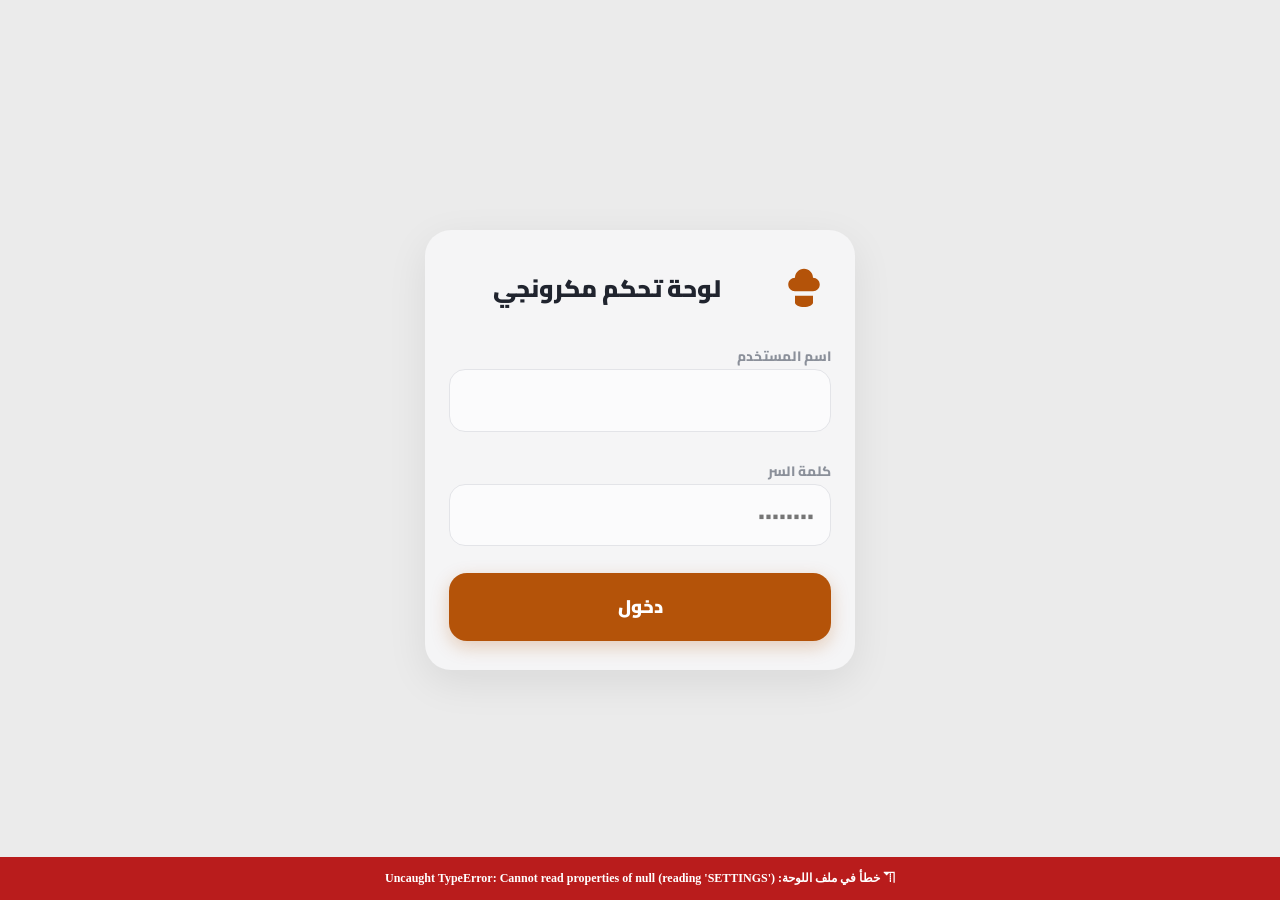
==== commit 0486f55f: "Update admin.html" ====
--- a/admin.html
+++ b/admin.html
@@ -1,4 +1,4 @@
-<!-- ===== ADMIN SHELL v22 ===== -->
+<!-- ===== ADMIN SHELL v23 ===== -->
 <!DOCTYPE html>
 <html lang="ar" dir="rtl">
 <head>
@@ -583,6 +583,13 @@
 data-al="tabSettings">⚙️ الإعدادات</button>
 <button class="tab" data-tab="ad"
 data-al="tabAd">📢 الإعلان</button>
+<!-- v23: تبويبات السحابة الجديدة -->
+<button class="tab" data-tab="cloud-users"
+data-al="tabUsers">👥 الموظفون</button>
+<button class="tab" data-tab="cloud-orders"
+data-al="tabOrders">🧾 الطلبات</button>
+<button class="tab" data-tab="cloud-reports"
+data-al="tabReports">📊 التقارير</button>
 </nav>
 <main>
 <section id="tab-menu">
@@ -671,6 +678,10 @@
 data-al="btnSaveAd">💾 حفظ ونشر الإعلان</button>
 </div>
 </section>
+<!-- v23: أقسام تبويبات السحابة الجديدة -->
+<section id="tab-cloud-users" class="hidden"></section>
+<section id="tab-cloud-orders" class="hidden"></section>
+<section id="tab-cloud-reports" class="hidden"></section>
 </main>
 </div>
 <div id="modal" class="modal hidden">
@@ -700,4 +711,4 @@
 <script src="admin-tabs.js"></script>
 </body>
 </html>
-<!-- ===== END OF FILE v22 ===== -->
+<!-- ===== END OF FILE v23 ===== -->
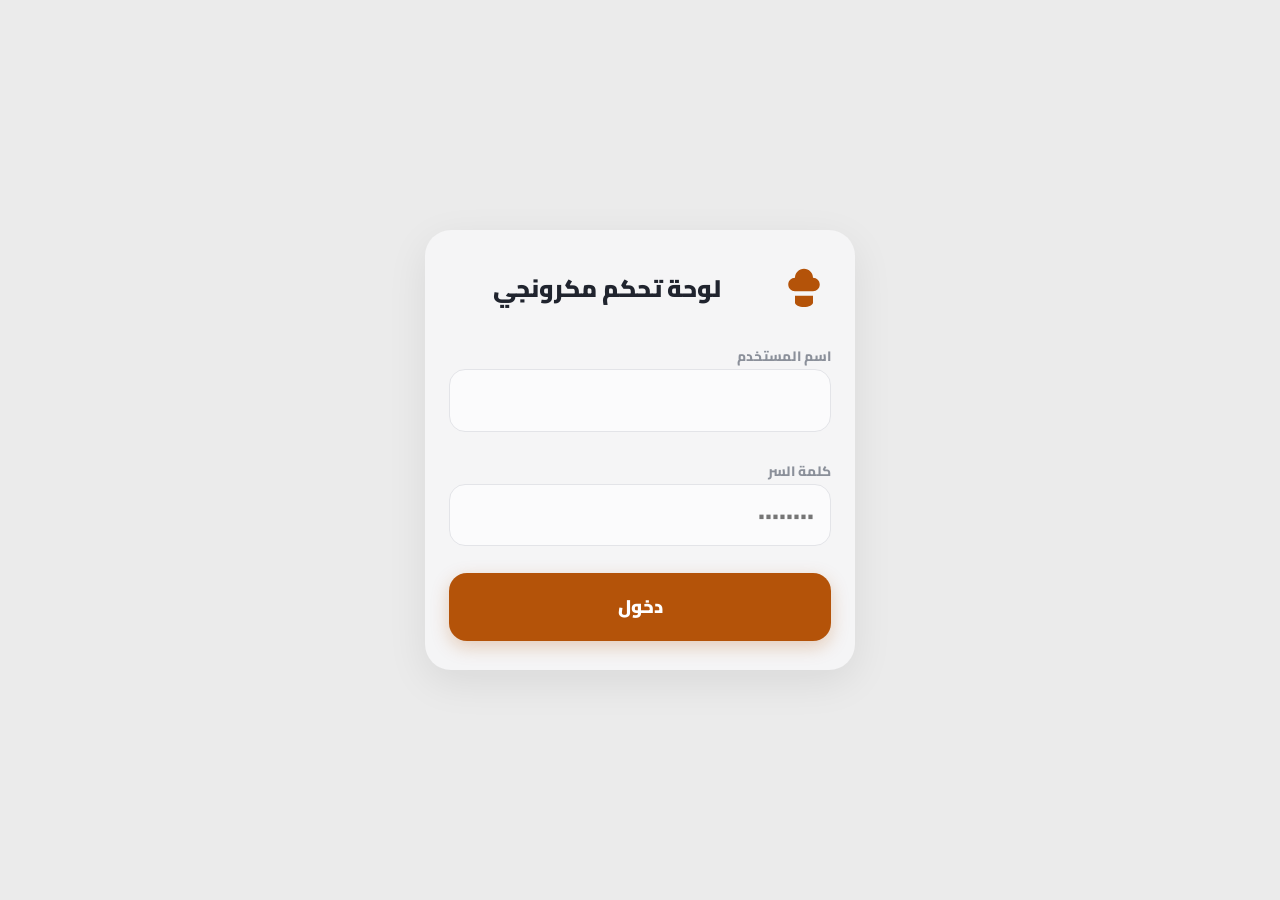
==== commit e72a2128: "Update admin.html" ====
--- a/admin.html
+++ b/admin.html
@@ -63,6 +63,12 @@
 --green-bg:#e8f5e9;
 --amber:#a06b1c;
 --amber-bg:#fff6e6;
+/* v23: متغيرات ألوان لتبويبات السحابة */
+--brown:#b45309;
+--gold:#d97706;
+--gold2:#f59e0b;
+--dark:#78350f;
+--wa:#2d6a4f;
 }
 *{margin:0;padding:0;box-sizing:border-box;
 -webkit-tap-highlight-color:transparent}
@@ -711,4 +717,4 @@
 <script src="admin-tabs.js"></script>
 </body>
 </html>
-<!-- ===== END OF FILE v23 ===== -->
+<!-- ===== END OF FILE v23 ===== */
